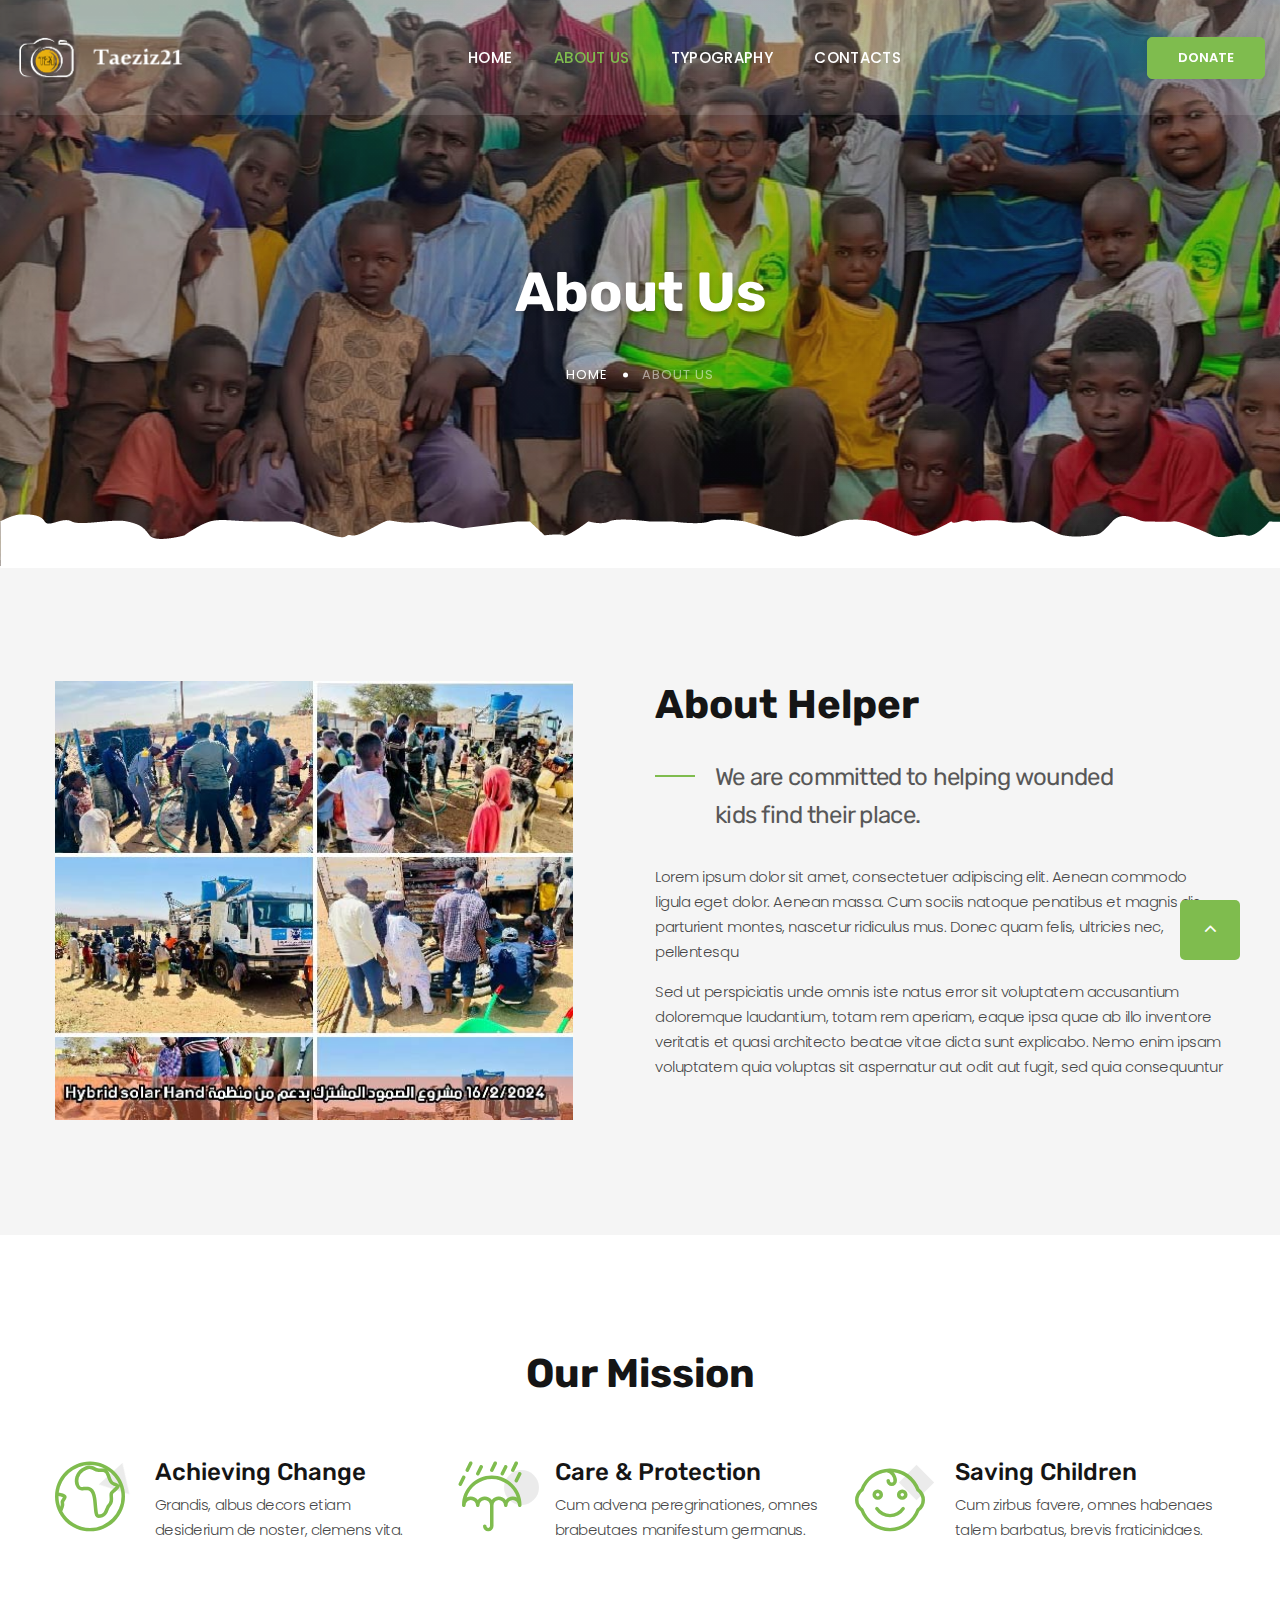
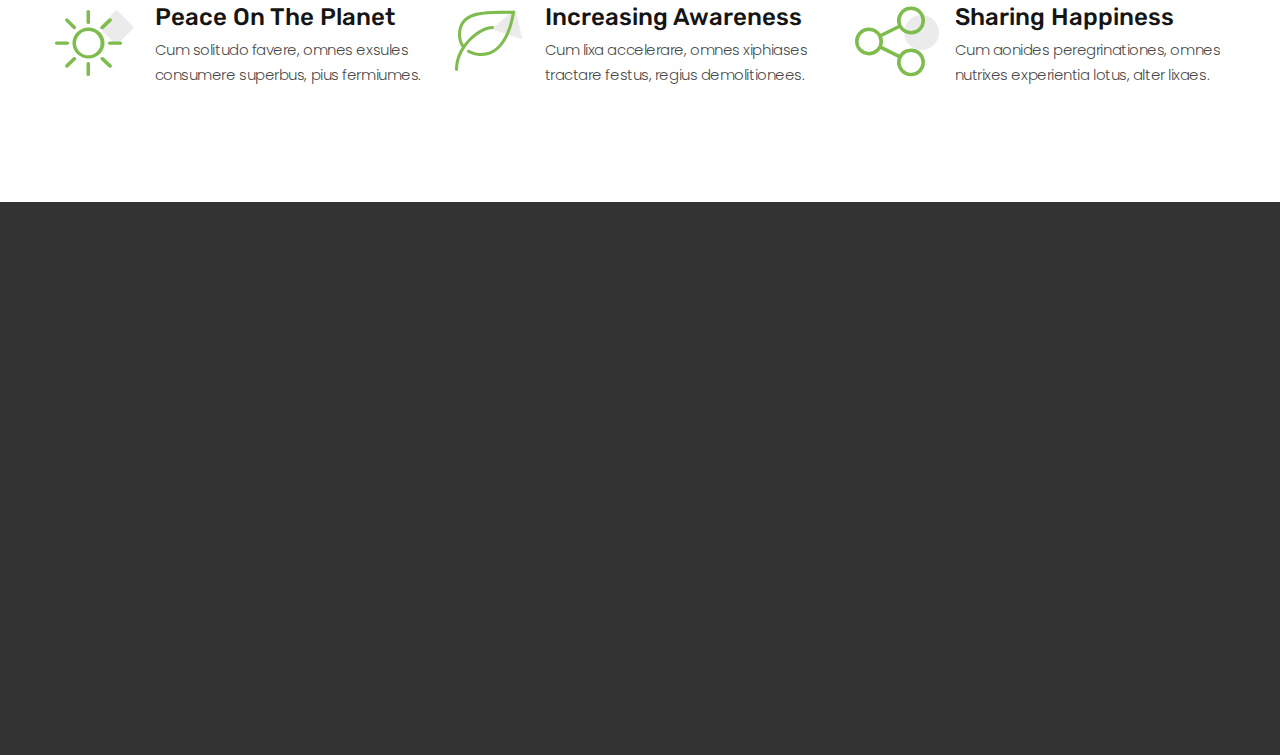
==== about-us.html @ 9865323d "Add files via upload" ====
<!DOCTYPE html>
<html class="wide wow-animation" lang="en">
  <head>
    <title>About Us</title>
    <meta charset="utf-8">
    <meta name="viewport" content="width=device-width, height=device-height, initial-scale=1.0">
    <meta http-equiv="X-UA-Compatible" content="IE=edge">
    <link rel="icon" href="images/favicon.png" type="image/x-icon">
    <link rel="stylesheet" type="text/css" href="//fonts.googleapis.com/css?family=Poppins:300,300i,400,500,600,700,800,900,900i%7CRoboto:400%7CRubik:100,400,700">
    <link rel="stylesheet" href="css/bootstrap.css">
    <link rel="stylesheet" href="css/fonts.css">
    <link rel="stylesheet" href="css/style.css">
    <style>.ie-panel{display: none;background: #212121;padding: 10px 0;box-shadow: 3px 3px 5px 0 rgba(0,0,0,.3);clear: both;text-align:center;position: relative;z-index: 1;} html.ie-10 .ie-panel, html.lt-ie-10 .ie-panel {display: block;}</style>
  </head>
  <body>
    <div class="ie-panel"><a href="http://windows.microsoft.com/en-US/internet-explorer/"><img src="images/ie8-panel/warning_bar_0000_us.jpg" height="42" width="820" alt="You are using an outdated browser. For a faster, safer browsing experience, upgrade for free today."></a></div>
    <div class="preloader">
      <div class="preloader-body">
        <div class="cssload-container">
          <div class="cssload-speeding-wheel"></div>
        </div>
        <p>Loading...</p>
      </div>
    </div>
    <div class="page">
      <!-- Page Header-->
      <header class="section page-header">
        <!-- RD Navbar-->
        <div class="rd-navbar-wrap">
          <nav class="rd-navbar rd-navbar-classic" data-layout="rd-navbar-fixed" data-sm-layout="rd-navbar-fixed" data-md-layout="rd-navbar-fixed" data-md-device-layout="rd-navbar-fixed" data-lg-layout="rd-navbar-static" data-lg-device-layout="rd-navbar-static" data-xl-layout="rd-navbar-static" data-xl-device-layout="rd-navbar-static" data-xxl-layout="rd-navbar-static" data-xxl-device-layout="rd-navbar-static" data-lg-stick-up-offset="46px" data-xl-stick-up-offset="46px" data-xxl-stick-up-offset="46px" data-lg-stick-up="true" data-xl-stick-up="true" data-xxl-stick-up="true">
            <div class="rd-navbar-main-outer">
              <div class="rd-navbar-main">
                <!-- RD Navbar Panel-->
                <div class="rd-navbar-panel">
                  <!-- RD Navbar Toggle-->
                  <button class="rd-navbar-toggle" data-rd-navbar-toggle=".rd-navbar-nav-wrap"><span></span></button>
                  <!-- RD Navbar Brand-->
                  <div class="rd-navbar-brand"><a href="index.html"><img class="brand-logo-light" src="images/logo-inverse-415x103.png" alt="" width="207" height="51"/></a></div>
                </div>
                <div class="rd-navbar-main-element">
                  <div class="rd-navbar-nav-wrap">
                    <!-- RD Navbar Nav-->
                    <ul class="rd-navbar-nav">
                      <li class="rd-nav-item"><a class="rd-nav-link" href="index.html">Home</a>
                      </li>
                      <li class="rd-nav-item active"><a class="rd-nav-link" href="about-us.html">About Us</a>
                      </li>
                      <li class="rd-nav-item"><a class="rd-nav-link" href="typography.html">Typography</a>
                      </li>
                      <li class="rd-nav-item"><a class="rd-nav-link" href="contacts.html">Contacts</a>
                      </li>
                    </ul><a class="button button-primary button-sm" href="#">Donate</a>
                  </div>
                </div><a class="button button-primary button-sm" href="#">Donate</a>
              </div>
            </div>
          </nav>
        </div>
      </header>
      <section class="parallax-container" data-parallax-img="images/bg-breadcrumbs-about.jpg">
        <div class="parallax-content breadcrumbs-custom context-dark">
          <div class="container">
            <div class="row justify-content-center">
              <div class="col-12 col-lg-9">
                <h2 class="breadcrumbs-custom-title">About Us</h2>
                <ul class="breadcrumbs-custom-path">
                  <li><a href="index.html">Home</a></li>
                  <li class="active">About Us</li>
                </ul>
              </div>
            </div>
          </div>
        </div>
      </section>
      <section class="section section-lg bg-gray-1 bg-gray-1-decor">
        <div class="container">
          <div class="row row-50">
            <div class="col-lg-6 pr-xl-5"><img src="images/about-us-1-518x430.jpg" alt="" width="518" height="430"/>
            </div>
            <div class="col-lg-6">
              <h3>About Helper</h3>
              <div class="text-with-divider">
                <div class="divider"></div>
                <h4 class="text-opacity-70">We are committed to helping wounded kids find their place.</h4>
              </div>
              <p>Lorem ipsum dolor sit amet, consectetuer adipiscing elit. Aenean commodo ligula eget dolor. Aenean massa. Cum sociis natoque penatibus et magnis dis parturient montes, nascetur ridiculus mus. Donec quam felis, ultricies nec, pellentesqu</p>
              <p>Sed ut perspiciatis unde omnis iste natus error sit voluptatem accusantium doloremque laudantium, totam rem aperiam, eaque ipsa quae ab illo inventore veritatis et quasi architecto beatae vitae dicta sunt explicabo. Nemo enim ipsam voluptatem quia voluptas sit aspernatur aut odit aut fugit, sed quia consequuntur</p>
            </div>
          </div>
        </div>
      </section>
      <section class="section section-lg bg-default">
        <div class="container">
          <h3 class="text-center">Our Mission</h3>
          <div class="row row-30 row-md-40 row-xl-60">
            <div class="col-md-6 col-lg-4">
              <div class="box-icon-modern">
                <div class="box-icon-inner decorate-triangle"><span class="icon-xl linearicons-earth icon-primary"></span></div>
                <div class="box-icon-caption">
                  <h4><a href="#">Achieving Change</a></h4>
                  <p>Grandis, albus decors etiam desiderium de noster, clemens vita.</p>
                </div>
              </div>
            </div>
            <div class="col-md-6 col-lg-4">
              <div class="box-icon-modern">
                <div class="box-icon-inner decorate-circle"><span class="icon-xl linearicons-umbrella2 icon-primary"></span></div>
                <div class="box-icon-caption">
                  <h4><a href="#">Care &amp; Protection</a></h4>
                  <p>Cum advena peregrinationes, omnes brabeutaes manifestum germanus.</p>
                </div>
              </div>
            </div>
            <div class="col-md-6 col-lg-4">
              <div class="box-icon-modern">
                <div class="box-icon-inner decorate-rectangle"><span class="icon-xl linearicons-baby2 icon-primary"></span></div>
                <div class="box-icon-caption">
                  <h4><a href="#">Saving Children</a></h4>
                  <p>Cum zirbus favere, omnes habenaes talem barbatus, brevis fraticinidaes.</p>
                </div>
              </div>
            </div>
            <div class="col-md-6 col-lg-4">
              <div class="box-icon-modern">
                <div class="box-icon-inner decorate-rectangle"><span class="icon-xl linearicons-sun icon-primary"></span></div>
                <div class="box-icon-caption">
                  <h4><a href="#">Peace On The Planet</a></h4>
                  <p>Cum solitudo favere, omnes exsules consumere superbus, pius fermiumes.</p>
                </div>
              </div>
            </div>
            <div class="col-md-6 col-lg-4">
              <div class="box-icon-modern">
                <div class="box-icon-inner decorate-triangle"><span class="icon-xl linearicons-leaf icon-primary icon-xl-min"></span></div>
                <div class="box-icon-caption">
                  <h4><a href="#">Increasing Awareness</a></h4>
                  <p>Cum lixa accelerare, omnes xiphiases tractare festus, regius demolitionees.</p>
                </div>
              </div>
            </div>
            <div class="col-md-6 col-lg-4">
              <div class="box-icon-modern">
                <div class="box-icon-inner decorate-circle"><span class="icon-xl linearicons-share2 icon-primary"></span></div>
                <div class="box-icon-caption">
                  <h4><a href="#">Sharing Happiness</a></h4>
                  <p>Cum aonides peregrinationes, omnes nutrixes experientia lotus, alter lixaes.</p>
                </div>
              </div>
            </div>
          </div>
        </div>
      </section>
      <footer class="section footer-minimal context-dark">
        <div class="container wow-outer">
          <div class="wow fadeIn">
            <div class="row row-50 row-lg-60">
              <div class="col-12"><a href="index.html"><img src="images/logo-inverse-415x103.png" alt="" width="207" height="51"/></a></div>
              <div class="col-12">
                <ul class="footer-minimal-nav">
                  <li><a href="about-us.html">About Us</a></li>
                  <li><a href="#">Causes</a></li>
                  <li><a href="#">Gallery</a></li>
                  <li><a href="#">Team</a></li>
                  <li><a href="contacts.html">Contacts</a></li>
                </ul>
              </div>
              <div class="col-12">
                <ul class="social-list">
                  <li><a class="icon icon-sm icon-circle icon-circle-md icon-bg-white fa-facebook" href="#"></a></li>
                  <li><a class="icon icon-sm icon-circle icon-circle-md icon-bg-white fa-instagram" href="#"></a></li>
                  <li><a class="icon icon-sm icon-circle icon-circle-md icon-bg-white fa-twitter" href="#"></a></li>
                  <li><a class="icon icon-sm icon-circle icon-circle-md icon-bg-white fa-youtube-play" href="#"></a></li>
                  <li><a class="icon icon-sm icon-circle icon-circle-md icon-bg-white fa-pinterest-p" href="#"></a></li>
                </ul>
              </div>
            </div>
            <p class="rights"><span>&copy;&nbsp;</span><span class="copyright-year"></span><span>&nbsp;</span><span>Helper</span><span>.&nbsp;</span><span>All Rights Reserved.</span><span>&nbsp;</span>Design&nbsp;by&nbsp;<a href="https://www.templatemonster.com/">Templatemonster</a></p>
          </div>
        </div>
      </footer>
    </div>
    <div class="snackbars" id="form-output-global"></div>
    <script src="js/core.min.js"></script>
    <script src="js/script.js"></script>
  </body>
</html>
---- css/fonts.css ----
/*
* Fonts
*//*
* Font Awesome Icons 4.7.0
*/@font-face {	font-family: 'FontAwesome';	src: url("../fonts/fontawesome-webfont.eot?v=4.7.0");	src: url("../fonts/fontawesome-webfont.eot?#iefix&v=4.7.0") format("embedded-opentype"), url("../fonts/fontawesome-webfont.woff2?v=4.7.0") format("woff2"), url("../fonts/fontawesome-webfont.woff?v=4.7.0") format("woff"), url("../fonts/fontawesome-webfont.ttf?v=4.7.0") format("truetype"), url("../fonts/fontawesome-webfont.svg?v=4.7.0#fontawesomeregular") format("svg");	font-weight: normal;	font-style: normal;}.fa {	display: inline-block;	font-family: 'FontAwesome';	font-size: inherit;	text-rendering: auto;	-webkit-font-smoothing: antialiased;	-moz-osx-font-smoothing: grayscale;}[class*='fa-']:before {	font-weight: 400;	font-family: 'FontAwesome';}/* makes the font 33% larger relative to the icon container */.fa-lg {	font-size: 1.33333333em;	line-height: 0.75em;	vertical-align: -15%;}.fa-2x {	font-size: 2em;}.fa-3x {	font-size: 3em;}.fa-4x {	font-size: 4em;}.fa-5x {	font-size: 5em;}.fa-fw {	width: 1.28571429em;	text-align: center;}.fa-ul {	padding-left: 0;	margin-left: 2.14285714em;	list-style-type: none;}.fa-ul > li {	position: relative;}.fa-li {	position: absolute;	left: -2.14285714em;	width: 2.14285714em;	top: 0.14285714em;	text-align: center;}.fa-li.fa-lg {	left: -1.85714286em;}.fa-border {	padding: .2em .25em .15em;	border: solid 0.08em #eeeeee;	border-radius: .1em;}.fa-pull-left {	float: left;}.fa-pull-right {	float: right;}.fa.fa-pull-left {	margin-right: .3em;}.fa.fa-pull-right {	margin-left: .3em;}/* Deprecated as of 4.4.0 */.pull-right {	float: right;}.pull-left {	float: left;}.fa.pull-left {	margin-right: .3em;}.fa.pull-right {	margin-left: .3em;}.fa-spin {	-webkit-animation: fa-spin 2s infinite linear;	animation: fa-spin 2s infinite linear;}.fa-pulse {	-webkit-animation: fa-spin 1s infinite steps(8);	animation: fa-spin 1s infinite steps(8);}@-webkit-keyframes fa-spin {	0% {		-webkit-transform: rotate(0deg);		transform: rotate(0deg);	}	100% {		-webkit-transform: rotate(359deg);		transform: rotate(359deg);	}}@keyframes fa-spin {	0% {		-webkit-transform: rotate(0deg);		transform: rotate(0deg);	}	100% {		-webkit-transform: rotate(359deg);		transform: rotate(359deg);	}}.fa-rotate-90 {	-ms-filter: "progid:DXImageTransform.Microsoft.BasicImage(rotation=1)";	-webkit-transform: rotate(90deg);	-ms-transform: rotate(90deg);	transform: rotate(90deg);}.fa-rotate-180 {	-ms-filter: "progid:DXImageTransform.Microsoft.BasicImage(rotation=2)";	-webkit-transform: rotate(180deg);	-ms-transform: rotate(180deg);	transform: rotate(180deg);}.fa-rotate-270 {	-ms-filter: "progid:DXImageTransform.Microsoft.BasicImage(rotation=3)";	-webkit-transform: rotate(270deg);	-ms-transform: rotate(270deg);	transform: rotate(270deg);}.fa-flip-horizontal {	-ms-filter: "progid:DXImageTransform.Microsoft.BasicImage(rotation=0, mirror=1)";	-webkit-transform: scale(-1, 1);	-ms-transform: scale(-1, 1);	transform: scale(-1, 1);}.fa-flip-vertical {	-ms-filter: "progid:DXImageTransform.Microsoft.BasicImage(rotation=2, mirror=1)";	-webkit-transform: scale(1, -1);	-ms-transform: scale(1, -1);	transform: scale(1, -1);}:root .fa-rotate-90,:root .fa-rotate-180,:root .fa-rotate-270,:root .fa-flip-horizontal,:root .fa-flip-vertical {	filter: none;}.fa-stack {	position: relative;	display: inline-block;	width: 2em;	height: 2em;	line-height: 2em;	vertical-align: middle;}.fa-stack-1x,.fa-stack-2x {	position: absolute;	left: 0;	width: 100%;	text-align: center;}.fa-stack-1x {	line-height: inherit;}.fa-stack-2x {	font-size: 2em;}.fa-inverse {	color: #ffffff;}/* Font Awesome uses the Unicode Private Use Area (PUA) to ensure screen
   readers do not read off random characters that represent icons */.fa-glass:before {	content: "\f000";}.fa-music:before {	content: "\f001";}.fa-search:before {	content: "\f002";}.fa-envelope-o:before {	content: "\f003";}.fa-heart:before {	content: "\f004";}.fa-star:before {	content: "\f005";}.fa-star-o:before {	content: "\f006";}.fa-user:before {	content: "\f007";}.fa-film:before {	content: "\f008";}.fa-th-large:before {	content: "\f009";}.fa-th:before {	content: "\f00a";}.fa-th-list:before {	content: "\f00b";}.fa-check:before {	content: "\f00c";}.fa-remove:before,.fa-close:before,.fa-times:before {	content: "\f00d";}.fa-search-plus:before {	content: "\f00e";}.fa-search-minus:before {	content: "\f010";}.fa-power-off:before {	content: "\f011";}.fa-signal:before {	content: "\f012";}.fa-gear:before,.fa-cog:before {	content: "\f013";}.fa-trash-o:before {	content: "\f014";}.fa-home:before {	content: "\f015";}.fa-file-o:before {	content: "\f016";}.fa-clock-o:before {	content: "\f017";}.fa-road:before {	content: "\f018";}.fa-download:before {	content: "\f019";}.fa-arrow-circle-o-down:before {	content: "\f01a";}.fa-arrow-circle-o-up:before {	content: "\f01b";}.fa-inbox:before {	content: "\f01c";}.fa-play-circle-o:before {	content: "\f01d";}.fa-rotate-right:before,.fa-repeat:before {	content: "\f01e";}.fa-refresh:before {	content: "\f021";}.fa-list-alt:before {	content: "\f022";}.fa-lock:before {	content: "\f023";}.fa-flag:before {	content: "\f024";}.fa-headphones:before {	content: "\f025";}.fa-volume-off:before {	content: "\f026";}.fa-volume-down:before {	content: "\f027";}.fa-volume-up:before {	content: "\f028";}.fa-qrcode:before {	content: "\f029";}.fa-barcode:before {	content: "\f02a";}.fa-tag:before {	content: "\f02b";}.fa-tags:before {	content: "\f02c";}.fa-book:before {	content: "\f02d";}.fa-bookmark:before {	content: "\f02e";}.fa-print:before {	content: "\f02f";}.fa-camera:before {	content: "\f030";}.fa-font:before {	content: "\f031";}.fa-bold:before {	content: "\f032";}.fa-italic:before {	content: "\f033";}.fa-text-height:before {	content: "\f034";}.fa-text-width:before {	content: "\f035";}.fa-align-left:before {	content: "\f036";}.fa-align-center:before {	content: "\f037";}.fa-align-right:before {	content: "\f038";}.fa-align-justify:before {	content: "\f039";}.fa-list:before {	content: "\f03a";}.fa-dedent:before,.fa-outdent:before {	content: "\f03b";}.fa-indent:before {	content: "\f03c";}.fa-video-camera:before {	content: "\f03d";}.fa-photo:before,.fa-image:before,.fa-picture-o:before {	content: "\f03e";}.fa-pencil:before {	content: "\f040";}.fa-map-marker:before {	content: "\f041";}.fa-adjust:before {	content: "\f042";}.fa-tint:before {	content: "\f043";}.fa-edit:before,.fa-pencil-square-o:before {	content: "\f044";}.fa-share-square-o:before {	content: "\f045";}.fa-check-square-o:before {	content: "\f046";}.fa-arrows:before {	content: "\f047";}.fa-step-backward:before {	content: "\f048";}.fa-fast-backward:before {	content: "\f049";}.fa-backward:before {	content: "\f04a";}.fa-play:before {	content: "\f04b";}.fa-pause:before {	content: "\f04c";}.fa-stop:before {	content: "\f04d";}.fa-forward:before {	content: "\f04e";}.fa-fast-forward:before {	content: "\f050";}.fa-step-forward:before {	content: "\f051";}.fa-eject:before {	content: "\f052";}.fa-chevron-left:before {	content: "\f053";}.fa-chevron-right:before {	content: "\f054";}.fa-plus-circle:before {	content: "\f055";}.fa-minus-circle:before {	content: "\f056";}.fa-times-circle:before {	content: "\f057";}.fa-check-circle:before {	content: "\f058";}.fa-question-circle:before {	content: "\f059";}.fa-info-circle:before {	content: "\f05a";}.fa-crosshairs:before {	content: "\f05b";}.fa-times-circle-o:before {	content: "\f05c";}.fa-check-circle-o:before {	content: "\f05d";}.fa-ban:before {	content: "\f05e";}.fa-arrow-left:before {	content: "\f060";}.fa-arrow-right:before {	content: "\f061";}.fa-arrow-up:before {	content: "\f062";}.fa-arrow-down:before {	content: "\f063";}.fa-mail-forward:before,.fa-share:before {	content: "\f064";}.fa-expand:before {	content: "\f065";}.fa-compress:before {	content: "\f066";}.fa-plus:before {	content: "\f067";}.fa-minus:before {	content: "\f068";}.fa-asterisk:before {	content: "\f069";}.fa-exclamation-circle:before {	content: "\f06a";}.fa-gift:before {	content: "\f06b";}.fa-leaf:before {	content: "\f06c";}.fa-fire:before {	content: "\f06d";}.fa-eye:before {	content: "\f06e";}.fa-eye-slash:before {	content: "\f070";}.fa-warning:before,.fa-exclamation-triangle:before {	content: "\f071";}.fa-plane:before {	content: "\f072";}.fa-calendar:before {	content: "\f073";}.fa-random:before {	content: "\f074";}.fa-comment:before {	content: "\f075";}.fa-magnet:before {	content: "\f076";}.fa-chevron-up:before {	content: "\f077";}.fa-chevron-down:before {	content: "\f078";}.fa-retweet:before {	content: "\f079";}.fa-shopping-cart:before {	content: "\f07a";}.fa-folder:before {	content: "\f07b";}.fa-folder-open:before {	content: "\f07c";}.fa-arrows-v:before {	content: "\f07d";}.fa-arrows-h:before {	content: "\f07e";}.fa-bar-chart-o:before,.fa-bar-chart:before {	content: "\f080";}.fa-twitter-square:before {	content: "\f081";}.fa-facebook-square:before {	content: "\f082";}.fa-camera-retro:before {	content: "\f083";}.fa-key:before {	content: "\f084";}.fa-gears:before,.fa-cogs:before {	content: "\f085";}.fa-comments:before {	content: "\f086";}.fa-thumbs-o-up:before {	content: "\f087";}.fa-thumbs-o-down:before {	content: "\f088";}.fa-star-half:before {	content: "\f089";}.fa-heart-o:before {	content: "\f08a";}.fa-sign-out:before {	content: "\f08b";}.fa-linkedin-square:before {	content: "\f08c";}.fa-thumb-tack:before {	content: "\f08d";}.fa-external-link:before {	content: "\f08e";}.fa-sign-in:before {	content: "\f090";}.fa-trophy:before {	content: "\f091";}.fa-github-square:before {	content: "\f092";}.fa-upload:before {	content: "\f093";}.fa-lemon-o:before {	content: "\f094";}.fa-phone:before {	content: "\f095";}.fa-square-o:before {	content: "\f096";}.fa-bookmark-o:before {	content: "\f097";}.fa-phone-square:before {	content: "\f098";}.fa-twitter:before {	content: "\f099";}.fa-facebook-f:before,.fa-facebook:before {	content: "\f09a";}.fa-github:before {	content: "\f09b";}.fa-unlock:before {	content: "\f09c";}.fa-credit-card:before {	content: "\f09d";}.fa-feed:before,.fa-rss:before {	content: "\f09e";}.fa-hdd-o:before {	content: "\f0a0";}.fa-bullhorn:before {	content: "\f0a1";}.fa-bell:before {	content: "\f0f3";}.fa-certificate:before {	content: "\f0a3";}.fa-hand-o-right:before {	content: "\f0a4";}.fa-hand-o-left:before {	content: "\f0a5";}.fa-hand-o-up:before {	content: "\f0a6";}.fa-hand-o-down:before {	content: "\f0a7";}.fa-arrow-circle-left:before {	content: "\f0a8";}.fa-arrow-circle-right:before {	content: "\f0a9";}.fa-arrow-circle-up:before {	content: "\f0aa";}.fa-arrow-circle-down:before {	content: "\f0ab";}.fa-globe:before {	content: "\f0ac";}.fa-wrench:before {	content: "\f0ad";}.fa-tasks:before {	content: "\f0ae";}.fa-filter:before {	content: "\f0b0";}.fa-briefcase:before {	content: "\f0b1";}.fa-arrows-alt:before {	content: "\f0b2";}.fa-group:before,.fa-users:before {	content: "\f0c0";}.fa-chain:before,.fa-link:before {	content: "\f0c1";}.fa-cloud:before {	content: "\f0c2";}.fa-flask:before {	content: "\f0c3";}.fa-cut:before,.fa-scissors:before {	content: "\f0c4";}.fa-copy:before,.fa-files-o:before {	content: "\f0c5";}.fa-paperclip:before {	content: "\f0c6";}.fa-save:before,.fa-floppy-o:before {	content: "\f0c7";}.fa-square:before {	content: "\f0c8";}.fa-navicon:before,.fa-reorder:before,.fa-bars:before {	content: "\f0c9";}.fa-list-ul:before {	content: "\f0ca";}.fa-list-ol:before {	content: "\f0cb";}.fa-strikethrough:before {	content: "\f0cc";}.fa-underline:before {	content: "\f0cd";}.fa-table:before {	content: "\f0ce";}.fa-magic:before {	content: "\f0d0";}.fa-truck:before {	content: "\f0d1";}.fa-pinterest:before {	content: "\f0d2";}.fa-pinterest-square:before {	content: "\f0d3";}.fa-google-plus-square:before {	content: "\f0d4";}.fa-google-plus:before {	content: "\f0d5";}.fa-money:before {	content: "\f0d6";}.fa-caret-down:before {	content: "\f0d7";}.fa-caret-up:before {	content: "\f0d8";}.fa-caret-left:before {	content: "\f0d9";}.fa-caret-right:before {	content: "\f0da";}.fa-columns:before {	content: "\f0db";}.fa-unsorted:before,.fa-sort:before {	content: "\f0dc";}.fa-sort-down:before,.fa-sort-desc:before {	content: "\f0dd";}.fa-sort-up:before,.fa-sort-asc:before {	content: "\f0de";}.fa-envelope:before {	content: "\f0e0";}.fa-linkedin:before {	content: "\f0e1";}.fa-rotate-left:before,.fa-undo:before {	content: "\f0e2";}.fa-legal:before,.fa-gavel:before {	content: "\f0e3";}.fa-dashboard:before,.fa-tachometer:before {	content: "\f0e4";}.fa-comment-o:before {	content: "\f0e5";}.fa-comments-o:before {	content: "\f0e6";}.fa-flash:before,.fa-bolt:before {	content: "\f0e7";}.fa-sitemap:before {	content: "\f0e8";}.fa-umbrella:before {	content: "\f0e9";}.fa-paste:before,.fa-clipboard:before {	content: "\f0ea";}.fa-lightbulb-o:before {	content: "\f0eb";}.fa-exchange:before {	content: "\f0ec";}.fa-cloud-download:before {	content: "\f0ed";}.fa-cloud-upload:before {	content: "\f0ee";}.fa-user-md:before {	content: "\f0f0";}.fa-stethoscope:before {	content: "\f0f1";}.fa-suitcase:before {	content: "\f0f2";}.fa-bell-o:before {	content: "\f0a2";}.fa-coffee:before {	content: "\f0f4";}.fa-cutlery:before {	content: "\f0f5";}.fa-file-text-o:before {	content: "\f0f6";}.fa-building-o:before {	content: "\f0f7";}.fa-hospital-o:before {	content: "\f0f8";}.fa-ambulance:before {	content: "\f0f9";}.fa-medkit:before {	content: "\f0fa";}.fa-fighter-jet:before {	content: "\f0fb";}.fa-beer:before {	content: "\f0fc";}.fa-h-square:before {	content: "\f0fd";}.fa-plus-square:before {	content: "\f0fe";}.fa-angle-double-left:before {	content: "\f100";}.fa-angle-double-right:before {	content: "\f101";}.fa-angle-double-up:before {	content: "\f102";}.fa-angle-double-down:before {	content: "\f103";}.fa-angle-left:before {	content: "\f104";}.fa-angle-right:before {	content: "\f105";}.fa-angle-up:before {	content: "\f106";}.fa-angle-down:before {	content: "\f107";}.fa-desktop:before {	content: "\f108";}.fa-laptop:before {	content: "\f109";}.fa-tablet:before {	content: "\f10a";}.fa-mobile-phone:before,.fa-mobile:before {	content: "\f10b";}.fa-circle-o:before {	content: "\f10c";}.fa-quote-left:before {	content: "\f10d";}.fa-quote-right:before {	content: "\f10e";}.fa-spinner:before {	content: "\f110";}.fa-circle:before {	content: "\f111";}.fa-mail-reply:before,.fa-reply:before {	content: "\f112";}.fa-github-alt:before {	content: "\f113";}.fa-folder-o:before {	content: "\f114";}.fa-folder-open-o:before {	content: "\f115";}.fa-smile-o:before {	content: "\f118";}.fa-frown-o:before {	content: "\f119";}.fa-meh-o:before {	content: "\f11a";}.fa-gamepad:before {	content: "\f11b";}.fa-keyboard-o:before {	content: "\f11c";}.fa-flag-o:before {	content: "\f11d";}.fa-flag-checkered:before {	content: "\f11e";}.fa-terminal:before {	content: "\f120";}.fa-code:before {	content: "\f121";}.fa-mail-reply-all:before,.fa-reply-all:before {	content: "\f122";}.fa-star-half-empty:before,.fa-star-half-full:before,.fa-star-half-o:before {	content: "\f123";}.fa-location-arrow:before {	content: "\f124";}.fa-crop:before {	content: "\f125";}.fa-code-fork:before {	content: "\f126";}.fa-unlink:before,.fa-chain-broken:before {	content: "\f127";}.fa-question:before {	content: "\f128";}.fa-info:before {	content: "\f129";}.fa-exclamation:before {	content: "\f12a";}.fa-superscript:before {	content: "\f12b";}.fa-subscript:before {	content: "\f12c";}.fa-eraser:before {	content: "\f12d";}.fa-puzzle-piece:before {	content: "\f12e";}.fa-microphone:before {	content: "\f130";}.fa-microphone-slash:before {	content: "\f131";}.fa-shield:before {	content: "\f132";}.fa-calendar-o:before {	content: "\f133";}.fa-fire-extinguisher:before {	content: "\f134";}.fa-rocket:before {	content: "\f135";}.fa-maxcdn:before {	content: "\f136";}.fa-chevron-circle-left:before {	content: "\f137";}.fa-chevron-circle-right:before {	content: "\f138";}.fa-chevron-circle-up:before {	content: "\f139";}.fa-chevron-circle-down:before {	content: "\f13a";}.fa-html5:before {	content: "\f13b";}.fa-css3:before {	content: "\f13c";}.fa-anchor:before {	content: "\f13d";}.fa-unlock-alt:before {	content: "\f13e";}.fa-bullseye:before {	content: "\f140";}.fa-ellipsis-h:before {	content: "\f141";}.fa-ellipsis-v:before {	content: "\f142";}.fa-rss-square:before {	content: "\f143";}.fa-play-circle:before {	content: "\f144";}.fa-ticket:before {	content: "\f145";}.fa-minus-square:before {	content: "\f146";}.fa-minus-square-o:before {	content: "\f147";}.fa-level-up:before {	content: "\f148";}.fa-level-down:before {	content: "\f149";}.fa-check-square:before {	content: "\f14a";}.fa-pencil-square:before {	content: "\f14b";}.fa-external-link-square:before {	content: "\f14c";}.fa-share-square:before {	content: "\f14d";}.fa-compass:before {	content: "\f14e";}.fa-toggle-down:before,.fa-caret-square-o-down:before {	content: "\f150";}.fa-toggle-up:before,.fa-caret-square-o-up:before {	content: "\f151";}.fa-toggle-right:before,.fa-caret-square-o-right:before {	content: "\f152";}.fa-euro:before,.fa-eur:before {	content: "\f153";}.fa-gbp:before {	content: "\f154";}.fa-dollar:before,.fa-usd:before {	content: "\f155";}.fa-rupee:before,.fa-inr:before {	content: "\f156";}.fa-cny:before,.fa-rmb:before,.fa-yen:before,.fa-jpy:before {	content: "\f157";}.fa-ruble:before,.fa-rouble:before,.fa-rub:before {	content: "\f158";}.fa-won:before,.fa-krw:before {	content: "\f159";}.fa-bitcoin:before,.fa-btc:before {	content: "\f15a";}.fa-file:before {	content: "\f15b";}.fa-file-text:before {	content: "\f15c";}.fa-sort-alpha-asc:before {	content: "\f15d";}.fa-sort-alpha-desc:before {	content: "\f15e";}.fa-sort-amount-asc:before {	content: "\f160";}.fa-sort-amount-desc:before {	content: "\f161";}.fa-sort-numeric-asc:before {	content: "\f162";}.fa-sort-numeric-desc:before {	content: "\f163";}.fa-thumbs-up:before {	content: "\f164";}.fa-thumbs-down:before {	content: "\f165";}.fa-youtube-square:before {	content: "\f166";}.fa-youtube:before {	content: "\f167";}.fa-xing:before {	content: "\f168";}.fa-xing-square:before {	content: "\f169";}.fa-youtube-play:before {	content: "\f16a";}.fa-dropbox:before {	content: "\f16b";}.fa-stack-overflow:before {	content: "\f16c";}.fa-instagram:before {	content: "\f16d";}.fa-flickr:before {	content: "\f16e";}.fa-adn:before {	content: "\f170";}.fa-bitbucket:before {	content: "\f171";}.fa-bitbucket-square:before {	content: "\f172";}.fa-tumblr:before {	content: "\f173";}.fa-tumblr-square:before {	content: "\f174";}.fa-long-arrow-down:before {	content: "\f175";}.fa-long-arrow-up:before {	content: "\f176";}.fa-long-arrow-left:before {	content: "\f177";}.fa-long-arrow-right:before {	content: "\f178";}.fa-apple:before {	content: "\f179";}.fa-windows:before {	content: "\f17a";}.fa-android:before {	content: "\f17b";}.fa-linux:before {	content: "\f17c";}.fa-dribbble:before {	content: "\f17d";}.fa-skype:before {	content: "\f17e";}.fa-foursquare:before {	content: "\f180";}.fa-trello:before {	content: "\f181";}.fa-female:before {	content: "\f182";}.fa-male:before {	content: "\f183";}.fa-gittip:before,.fa-gratipay:before {	content: "\f184";}.fa-sun-o:before {	content: "\f185";}.fa-moon-o:before {	content: "\f186";}.fa-archive:before {	content: "\f187";}.fa-bug:before {	content: "\f188";}.fa-vk:before {	content: "\f189";}.fa-weibo:before {	content: "\f18a";}.fa-renren:before {	content: "\f18b";}.fa-pagelines:before {	content: "\f18c";}.fa-stack-exchange:before {	content: "\f18d";}.fa-arrow-circle-o-right:before {	content: "\f18e";}.fa-arrow-circle-o-left:before {	content: "\f190";}.fa-toggle-left:before,.fa-caret-square-o-left:before {	content: "\f191";}.fa-dot-circle-o:before {	content: "\f192";}.fa-wheelchair:before {	content: "\f193";}.fa-vimeo-square:before {	content: "\f194";}.fa-turkish-lira:before,.fa-try:before {	content: "\f195";}.fa-plus-square-o:before {	content: "\f196";}.fa-space-shuttle:before {	content: "\f197";}.fa-slack:before {	content: "\f198";}.fa-envelope-square:before {	content: "\f199";}.fa-wordpress:before {	content: "\f19a";}.fa-openid:before {	content: "\f19b";}.fa-institution:before,.fa-bank:before,.fa-university:before {	content: "\f19c";}.fa-mortar-board:before,.fa-graduation-cap:before {	content: "\f19d";}.fa-yahoo:before {	content: "\f19e";}.fa-google:before {	content: "\f1a0";}.fa-reddit:before {	content: "\f1a1";}.fa-reddit-square:before {	content: "\f1a2";}.fa-stumbleupon-circle:before {	content: "\f1a3";}.fa-stumbleupon:before {	content: "\f1a4";}.fa-delicious:before {	content: "\f1a5";}.fa-digg:before {	content: "\f1a6";}.fa-pied-piper-pp:before {	content: "\f1a7";}.fa-pied-piper-alt:before {	content: "\f1a8";}.fa-drupal:before {	content: "\f1a9";}.fa-joomla:before {	content: "\f1aa";}.fa-language:before {	content: "\f1ab";}.fa-fax:before {	content: "\f1ac";}.fa-building:before {	content: "\f1ad";}.fa-child:before {	content: "\f1ae";}.fa-paw:before {	content: "\f1b0";}.fa-spoon:before {	content: "\f1b1";}.fa-cube:before {	content: "\f1b2";}.fa-cubes:before {	content: "\f1b3";}.fa-behance:before {	content: "\f1b4";}.fa-behance-square:before {	content: "\f1b5";}.fa-steam:before {	content: "\f1b6";}.fa-steam-square:before {	content: "\f1b7";}.fa-recycle:before {	content: "\f1b8";}.fa-automobile:before,.fa-car:before {	content: "\f1b9";}.fa-cab:before,.fa-taxi:before {	content: "\f1ba";}.fa-tree:before {	content: "\f1bb";}.fa-spotify:before {	content: "\f1bc";}.fa-deviantart:before {	content: "\f1bd";}.fa-soundcloud:before {	content: "\f1be";}.fa-database:before {	content: "\f1c0";}.fa-file-pdf-o:before {	content: "\f1c1";}.fa-file-word-o:before {	content: "\f1c2";}.fa-file-excel-o:before {	content: "\f1c3";}.fa-file-powerpoint-o:before {	content: "\f1c4";}.fa-file-photo-o:before,.fa-file-picture-o:before,.fa-file-image-o:before {	content: "\f1c5";}.fa-file-zip-o:before,.fa-file-archive-o:before {	content: "\f1c6";}.fa-file-sound-o:before,.fa-file-audio-o:before {	content: "\f1c7";}.fa-file-movie-o:before,.fa-file-video-o:before {	content: "\f1c8";}.fa-file-code-o:before {	content: "\f1c9";}.fa-vine:before {	content: "\f1ca";}.fa-codepen:before {	content: "\f1cb";}.fa-jsfiddle:before {	content: "\f1cc";}.fa-life-bouy:before,.fa-life-buoy:before,.fa-life-saver:before,.fa-support:before,.fa-life-ring:before {	content: "\f1cd";}.fa-circle-o-notch:before {	content: "\f1ce";}.fa-ra:before,.fa-resistance:before,.fa-rebel:before {	content: "\f1d0";}.fa-ge:before,.fa-empire:before {	content: "\f1d1";}.fa-git-square:before {	content: "\f1d2";}.fa-git:before {	content: "\f1d3";}.fa-y-combinator-square:before,.fa-yc-square:before,.fa-hacker-news:before {	content: "\f1d4";}.fa-tencent-weibo:before {	content: "\f1d5";}.fa-qq:before {	content: "\f1d6";}.fa-wechat:before,.fa-weixin:before {	content: "\f1d7";}.fa-send:before,.fa-paper-plane:before {	content: "\f1d8";}.fa-send-o:before,.fa-paper-plane-o:before {	content: "\f1d9";}.fa-history:before {	content: "\f1da";}.fa-circle-thin:before {	content: "\f1db";}.fa-header:before {	content: "\f1dc";}.fa-paragraph:before {	content: "\f1dd";}.fa-sliders:before {	content: "\f1de";}.fa-share-alt:before {	content: "\f1e0";}.fa-share-alt-square:before {	content: "\f1e1";}.fa-bomb:before {	content: "\f1e2";}.fa-soccer-ball-o:before,.fa-futbol-o:before {	content: "\f1e3";}.fa-tty:before {	content: "\f1e4";}.fa-binoculars:before {	content: "\f1e5";}.fa-plug:before {	content: "\f1e6";}.fa-slideshare:before {	content: "\f1e7";}.fa-twitch:before {	content: "\f1e8";}.fa-yelp:before {	content: "\f1e9";}.fa-newspaper-o:before {	content: "\f1ea";}.fa-wifi:before {	content: "\f1eb";}.fa-calculator:before {	content: "\f1ec";}.fa-paypal:before {	content: "\f1ed";}.fa-google-wallet:before {	content: "\f1ee";}.fa-cc-visa:before {	content: "\f1f0";}.fa-cc-mastercard:before {	content: "\f1f1";}.fa-cc-discover:before {	content: "\f1f2";}.fa-cc-amex:before {	content: "\f1f3";}.fa-cc-paypal:before {	content: "\f1f4";}.fa-cc-stripe:before {	content: "\f1f5";}.fa-bell-slash:before {	content: "\f1f6";}.fa-bell-slash-o:before {	content: "\f1f7";}.fa-trash:before {	content: "\f1f8";}.fa-copyright:before {	content: "\f1f9";}.fa-at:before {	content: "\f1fa";}.fa-eyedropper:before {	content: "\f1fb";}.fa-paint-brush:before {	content: "\f1fc";}.fa-birthday-cake:before {	content: "\f1fd";}.fa-area-chart:before {	content: "\f1fe";}.fa-pie-chart:before {	content: "\f200";}.fa-line-chart:before {	content: "\f201";}.fa-lastfm:before {	content: "\f202";}.fa-lastfm-square:before {	content: "\f203";}.fa-toggle-off:before {	content: "\f204";}.fa-toggle-on:before {	content: "\f205";}.fa-bicycle:before {	content: "\f206";}.fa-bus:before {	content: "\f207";}.fa-ioxhost:before {	content: "\f208";}.fa-angellist:before {	content: "\f209";}.fa-cc:before {	content: "\f20a";}.fa-shekel:before,.fa-sheqel:before,.fa-ils:before {	content: "\f20b";}.fa-meanpath:before {	content: "\f20c";}.fa-buysellads:before {	content: "\f20d";}.fa-connectdevelop:before {	content: "\f20e";}.fa-dashcube:before {	content: "\f210";}.fa-forumbee:before {	content: "\f211";}.fa-leanpub:before {	content: "\f212";}.fa-sellsy:before {	content: "\f213";}.fa-shirtsinbulk:before {	content: "\f214";}.fa-simplybuilt:before {	content: "\f215";}.fa-skyatlas:before {	content: "\f216";}.fa-cart-plus:before {	content: "\f217";}.fa-cart-arrow-down:before {	content: "\f218";}.fa-diamond:before {	content: "\f219";}.fa-ship:before {	content: "\f21a";}.fa-user-secret:before {	content: "\f21b";}.fa-motorcycle:before {	content: "\f21c";}.fa-street-view:before {	content: "\f21d";}.fa-heartbeat:before {	content: "\f21e";}.fa-venus:before {	content: "\f221";}.fa-mars:before {	content: "\f222";}.fa-mercury:before {	content: "\f223";}.fa-intersex:before,.fa-transgender:before {	content: "\f224";}.fa-transgender-alt:before {	content: "\f225";}.fa-venus-double:before {	content: "\f226";}.fa-mars-double:before {	content: "\f227";}.fa-venus-mars:before {	content: "\f228";}.fa-mars-stroke:before {	content: "\f229";}.fa-mars-stroke-v:before {	content: "\f22a";}.fa-mars-stroke-h:before {	content: "\f22b";}.fa-neuter:before {	content: "\f22c";}.fa-genderless:before {	content: "\f22d";}.fa-facebook-official:before {	content: "\f230";}.fa-pinterest-p:before {	content: "\f231";}.fa-whatsapp:before {	content: "\f232";}.fa-server:before {	content: "\f233";}.fa-user-plus:before {	content: "\f234";}.fa-user-times:before {	content: "\f235";}.fa-hotel:before,.fa-bed:before {	content: "\f236";}.fa-viacoin:before {	content: "\f237";}.fa-train:before {	content: "\f238";}.fa-subway:before {	content: "\f239";}.fa-medium:before {	content: "\f23a";}.fa-yc:before,.fa-y-combinator:before {	content: "\f23b";}.fa-optin-monster:before {	content: "\f23c";}.fa-opencart:before {	content: "\f23d";}.fa-expeditedssl:before {	content: "\f23e";}.fa-battery-4:before,.fa-battery:before,.fa-battery-full:before {	content: "\f240";}.fa-battery-3:before,.fa-battery-three-quarters:before {	content: "\f241";}.fa-battery-2:before,.fa-battery-half:before {	content: "\f242";}.fa-battery-1:before,.fa-battery-quarter:before {	content: "\f243";}.fa-battery-0:before,.fa-battery-empty:before {	content: "\f244";}.fa-mouse-pointer:before {	content: "\f245";}.fa-i-cursor:before {	content: "\f246";}.fa-object-group:before {	content: "\f247";}.fa-object-ungroup:before {	content: "\f248";}.fa-sticky-note:before {	content: "\f249";}.fa-sticky-note-o:before {	content: "\f24a";}.fa-cc-jcb:before {	content: "\f24b";}.fa-cc-diners-club:before {	content: "\f24c";}.fa-clone:before {	content: "\f24d";}.fa-balance-scale:before {	content: "\f24e";}.fa-hourglass-o:before {	content: "\f250";}.fa-hourglass-1:before,.fa-hourglass-start:before {	content: "\f251";}.fa-hourglass-2:before,.fa-hourglass-half:before {	content: "\f252";}.fa-hourglass-3:before,.fa-hourglass-end:before {	content: "\f253";}.fa-hourglass:before {	content: "\f254";}.fa-hand-grab-o:before,.fa-hand-rock-o:before {	content: "\f255";}.fa-hand-stop-o:before,.fa-hand-paper-o:before {	content: "\f256";}.fa-hand-scissors-o:before {	content: "\f257";}.fa-hand-lizard-o:before {	content: "\f258";}.fa-hand-spock-o:before {	content: "\f259";}.fa-hand-pointer-o:before {	content: "\f25a";}.fa-hand-peace-o:before {	content: "\f25b";}.fa-trademark:before {	content: "\f25c";}.fa-registered:before {	content: "\f25d";}.fa-creative-commons:before {	content: "\f25e";}.fa-gg:before {	content: "\f260";}.fa-gg-circle:before {	content: "\f261";}.fa-tripadvisor:before {	content: "\f262";}.fa-odnoklassniki:before {	content: "\f263";}.fa-odnoklassniki-square:before {	content: "\f264";}.fa-get-pocket:before {	content: "\f265";}.fa-wikipedia-w:before {	content: "\f266";}.fa-safari:before {	content: "\f267";}.fa-chrome:before {	content: "\f268";}.fa-firefox:before {	content: "\f269";}.fa-opera:before {	content: "\f26a";}.fa-internet-explorer:before {	content: "\f26b";}.fa-tv:before,.fa-television:before {	content: "\f26c";}.fa-contao:before {	content: "\f26d";}.fa-500px:before {	content: "\f26e";}.fa-amazon:before {	content: "\f270";}.fa-calendar-plus-o:before {	content: "\f271";}.fa-calendar-minus-o:before {	content: "\f272";}.fa-calendar-times-o:before {	content: "\f273";}.fa-calendar-check-o:before {	content: "\f274";}.fa-industry:before {	content: "\f275";}.fa-map-pin:before {	content: "\f276";}.fa-map-signs:before {	content: "\f277";}.fa-map-o:before {	content: "\f278";}.fa-map:before {	content: "\f279";}.fa-commenting:before {	content: "\f27a";}.fa-commenting-o:before {	content: "\f27b";}.fa-houzz:before {	content: "\f27c";}.fa-vimeo:before {	content: "\f27d";}.fa-black-tie:before {	content: "\f27e";}.fa-fonticons:before {	content: "\f280";}.fa-reddit-alien:before {	content: "\f281";}.fa-edge:before {	content: "\f282";}.fa-credit-card-alt:before {	content: "\f283";}.fa-codiepie:before {	content: "\f284";}.fa-modx:before {	content: "\f285";}.fa-fort-awesome:before {	content: "\f286";}.fa-usb:before {	content: "\f287";}.fa-product-hunt:before {	content: "\f288";}.fa-mixcloud:before {	content: "\f289";}.fa-scribd:before {	content: "\f28a";}.fa-pause-circle:before {	content: "\f28b";}.fa-pause-circle-o:before {	content: "\f28c";}.fa-stop-circle:before {	content: "\f28d";}.fa-stop-circle-o:before {	content: "\f28e";}.fa-shopping-bag:before {	content: "\f290";}.fa-shopping-basket:before {	content: "\f291";}.fa-hashtag:before {	content: "\f292";}.fa-bluetooth:before {	content: "\f293";}.fa-bluetooth-b:before {	content: "\f294";}.fa-percent:before {	content: "\f295";}.fa-gitlab:before {	content: "\f296";}.fa-wpbeginner:before {	content: "\f297";}.fa-wpforms:before {	content: "\f298";}.fa-envira:before {	content: "\f299";}.fa-universal-access:before {	content: "\f29a";}.fa-wheelchair-alt:before {	content: "\f29b";}.fa-question-circle-o:before {	content: "\f29c";}.fa-blind:before {	content: "\f29d";}.fa-audio-description:before {	content: "\f29e";}.fa-volume-control-phone:before {	content: "\f2a0";}.fa-braille:before {	content: "\f2a1";}.fa-assistive-listening-systems:before {	content: "\f2a2";}.fa-asl-interpreting:before,.fa-american-sign-language-interpreting:before {	content: "\f2a3";}.fa-deafness:before,.fa-hard-of-hearing:before,.fa-deaf:before {	content: "\f2a4";}.fa-glide:before {	content: "\f2a5";}.fa-glide-g:before {	content: "\f2a6";}.fa-signing:before,.fa-sign-language:before {	content: "\f2a7";}.fa-low-vision:before {	content: "\f2a8";}.fa-viadeo:before {	content: "\f2a9";}.fa-viadeo-square:before {	content: "\f2aa";}.fa-snapchat:before {	content: "\f2ab";}.fa-snapchat-ghost:before {	content: "\f2ac";}.fa-snapchat-square:before {	content: "\f2ad";}.fa-pied-piper:before {	content: "\f2ae";}.fa-first-order:before {	content: "\f2b0";}.fa-yoast:before {	content: "\f2b1";}.fa-themeisle:before {	content: "\f2b2";}.fa-google-plus-circle:before,.fa-google-plus-official:before {	content: "\f2b3";}.fa-fa:before,.fa-font-awesome:before {	content: "\f2b4";}.fa-handshake-o:before {	content: "\f2b5";}.fa-envelope-open:before {	content: "\f2b6";}.fa-envelope-open-o:before {	content: "\f2b7";}.fa-linode:before {	content: "\f2b8";}.fa-address-book:before {	content: "\f2b9";}.fa-address-book-o:before {	content: "\f2ba";}.fa-vcard:before,.fa-address-card:before {	content: "\f2bb";}.fa-vcard-o:before,.fa-address-card-o:before {	content: "\f2bc";}.fa-user-circle:before {	content: "\f2bd";}.fa-user-circle-o:before {	content: "\f2be";}.fa-user-o:before {	content: "\f2c0";}.fa-id-badge:before {	content: "\f2c1";}.fa-drivers-license:before,.fa-id-card:before {	content: "\f2c2";}.fa-drivers-license-o:before,.fa-id-card-o:before {	content: "\f2c3";}.fa-quora:before {	content: "\f2c4";}.fa-free-code-camp:before {	content: "\f2c5";}.fa-telegram:before {	content: "\f2c6";}.fa-thermometer-4:before,.fa-thermometer:before,.fa-thermometer-full:before {	content: "\f2c7";}.fa-thermometer-3:before,.fa-thermometer-three-quarters:before {	content: "\f2c8";}.fa-thermometer-2:before,.fa-thermometer-half:before {	content: "\f2c9";}.fa-thermometer-1:before,.fa-thermometer-quarter:before {	content: "\f2ca";}.fa-thermometer-0:before,.fa-thermometer-empty:before {	content: "\f2cb";}.fa-shower:before {	content: "\f2cc";}.fa-bathtub:before,.fa-s15:before,.fa-bath:before {	content: "\f2cd";}.fa-podcast:before {	content: "\f2ce";}.fa-window-maximize:before {	content: "\f2d0";}.fa-window-minimize:before {	content: "\f2d1";}.fa-window-restore:before {	content: "\f2d2";}.fa-times-rectangle:before,.fa-window-close:before {	content: "\f2d3";}.fa-times-rectangle-o:before,.fa-window-close-o:before {	content: "\f2d4";}.fa-bandcamp:before {	content: "\f2d5";}.fa-grav:before {	content: "\f2d6";}.fa-etsy:before {	content: "\f2d7";}.fa-imdb:before {	content: "\f2d8";}.fa-ravelry:before {	content: "\f2d9";}.fa-eercast:before {	content: "\f2da";}.fa-microchip:before {	content: "\f2db";}.fa-snowflake-o:before {	content: "\f2dc";}.fa-superpowers:before {	content: "\f2dd";}.fa-wpexplorer:before {	content: "\f2de";}.fa-meetup:before {	content: "\f2e0";}.sr-only {	position: absolute;	width: 1px;	height: 1px;	padding: 0;	margin: -1px;	overflow: hidden;	clip: rect(0, 0, 0, 0);	border: 0;}.sr-only-focusable:active,.sr-only-focusable:focus {	position: static;	width: auto;	height: auto;	margin: 0;	overflow: visible;	clip: auto;}/*
* Material Design Icons
*/@font-face {	font-family: "Material Design Icons";	src: url("../fonts/materialdesignicons-webfont.eot?v=1.4.57");	src: url("../fonts/materialdesignicons-webfont.eot?#iefix&v=1.4.57") format("embedded-opentype"), url("../fonts/materialdesignicons-webfont.woff2?v=1.4.57") format("woff2"), url("../fonts/materialdesignicons-webfont.woff?v=1.4.57") format("woff"), url("../fonts/materialdesignicons-webfont.ttf?v=1.4.57") format("truetype"), url("../fonts/materialdesignicons-webfont.svg?v=1.4.57#materialdesigniconsregular") format("svg");	font-weight: normal;	font-style: normal;}.mdi {	display: inline-block;	font: normal normal normal 24px/1 "Material Design Icons";	font-size: inherit;	text-rendering: auto;	-webkit-font-smoothing: antialiased;	-moz-osx-font-smoothing: grayscale;	transform: translate(0, 0);}.mdi-access-point:before {	content: "\f101";}.mdi-access-point-network:before {	content: "\f102";}.mdi-account:before {	content: "\f103";}.mdi-account-alert:before {	content: "\f104";}.mdi-account-box:before {	content: "\f105";}.mdi-account-box-outline:before {	content: "\f106";}.mdi-account-check:before {	content: "\f107";}.mdi-account-circle:before {	content: "\f108";}.mdi-account-convert:before {	content: "\f109";}.mdi-account-key:before {	content: "\f10a";}.mdi-account-location:before {	content: "\f10b";}.mdi-account-minus:before {	content: "\f10c";}.mdi-account-multiple:before {	content: "\f10d";}.mdi-account-multiple-outline:before {	content: "\f10e";}.mdi-account-multiple-plus:before {	content: "\f10f";}.mdi-account-network:before {	content: "\f110";}.mdi-account-off:before {	content: "\f111";}.mdi-account-outline:before {	content: "\f112";}.mdi-account-plus:before {	content: "\f113";}.mdi-account-remove:before {	content: "\f114";}.mdi-account-search:before {	content: "\f115";}.mdi-account-star:before {	content: "\f116";}.mdi-account-star-variant:before {	content: "\f117";}.mdi-account-switch:before {	content: "\f118";}.mdi-adjust:before {	content: "\f119";}.mdi-air-conditioner:before {	content: "\f11a";}.mdi-airballoon:before {	content: "\f11b";}.mdi-airplane:before {	content: "\f11c";}.mdi-airplane-off:before {	content: "\f11d";}.mdi-airplay:before {	content: "\f11e";}.mdi-alarm:before {	content: "\f11f";}.mdi-alarm-check:before {	content: "\f120";}.mdi-alarm-multiple:before {	content: "\f121";}.mdi-alarm-off:before {	content: "\f122";}.mdi-alarm-plus:before {	content: "\f123";}.mdi-album:before {	content: "\f124";}.mdi-alert:before {	content: "\f125";}.mdi-alert-box:before {	content: "\f126";}.mdi-alert-circle:before {	content: "\f127";}.mdi-alert-octagon:before {	content: "\f128";}.mdi-alert-outline:before {	content: "\f129";}.mdi-alpha:before {	content: "\f12a";}.mdi-alphabetical:before {	content: "\f12b";}.mdi-amazon:before {	content: "\f12c";}.mdi-amazon-clouddrive:before {	content: "\f12d";}.mdi-ambulance:before {	content: "\f12e";}.mdi-anchor:before {	content: "\f12f";}.mdi-android:before {	content: "\f130";}.mdi-android-debug-bridge:before {	content: "\f131";}.mdi-android-studio:before {	content: "\f132";}.mdi-apple:before {	content: "\f133";}.mdi-apple-finder:before {	content: "\f134";}.mdi-apple-ios:before {	content: "\f135";}.mdi-apple-mobileme:before {	content: "\f136";}.mdi-apple-safari:before {	content: "\f137";}.mdi-appnet:before {	content: "\f138";}.mdi-apps:before {	content: "\f139";}.mdi-archive:before {	content: "\f13a";}.mdi-arrange-bring-forward:before {	content: "\f13b";}.mdi-arrange-bring-to-front:before {	content: "\f13c";}.mdi-arrange-send-backward:before {	content: "\f13d";}.mdi-arrange-send-to-back:before {	content: "\f13e";}.mdi-arrow-all:before {	content: "\f13f";}.mdi-arrow-bottom-drop-circle:before {	content: "\f140";}.mdi-arrow-bottom-left:before {	content: "\f141";}.mdi-arrow-bottom-right:before {	content: "\f142";}.mdi-arrow-collapse:before {	content: "\f143";}.mdi-arrow-down:before {	content: "\f144";}.mdi-arrow-down-bold:before {	content: "\f145";}.mdi-arrow-down-bold-circle:before {	content: "\f146";}.mdi-arrow-down-bold-circle-outline:before {	content: "\f147";}.mdi-arrow-down-bold-hexagon-outline:before {	content: "\f148";}.mdi-arrow-expand:before {	content: "\f149";}.mdi-arrow-left:before {	content: "\f14a";}.mdi-arrow-left-bold:before {	content: "\f14b";}.mdi-arrow-left-bold-circle:before {	content: "\f14c";}.mdi-arrow-left-bold-circle-outline:before {	content: "\f14d";}.mdi-arrow-left-bold-hexagon-outline:before {	content: "\f14e";}.mdi-arrow-right:before {	content: "\f14f";}.mdi-arrow-right-bold:before {	content: "\f150";}.mdi-arrow-right-bold-circle:before {	content: "\f151";}.mdi-arrow-right-bold-circle-outline:before {	content: "\f152";}.mdi-arrow-right-bold-hexagon-outline:before {	content: "\f153";}.mdi-arrow-top-left:before {	content: "\f154";}.mdi-arrow-top-right:before {	content: "\f155";}.mdi-arrow-up:before {	content: "\f156";}.mdi-arrow-up-bold:before {	content: "\f157";}.mdi-arrow-up-bold-circle:before {	content: "\f158";}.mdi-arrow-up-bold-circle-outline:before {	content: "\f159";}.mdi-arrow-up-bold-hexagon-outline:before {	content: "\f15a";}.mdi-assistant:before {	content: "\f15b";}.mdi-at:before {	content: "\f15c";}.mdi-attachment:before {	content: "\f15d";}.mdi-audiobook:before {	content: "\f15e";}.mdi-auto-fix:before {	content: "\f15f";}.mdi-auto-upload:before {	content: "\f160";}.mdi-autorenew:before {	content: "\f161";}.mdi-av-timer:before {	content: "\f162";}.mdi-baby:before {	content: "\f163";}.mdi-backburger:before {	content: "\f164";}.mdi-backspace:before {	content: "\f165";}.mdi-backup-restore:before {	content: "\f166";}.mdi-bank:before {	content: "\f167";}.mdi-barcode:before {	content: "\f168";}.mdi-barcode-scan:before {	content: "\f169";}.mdi-barley:before {	content: "\f16a";}.mdi-barrel:before {	content: "\f16b";}.mdi-basecamp:before {	content: "\f16c";}.mdi-basket:before {	content: "\f16d";}.mdi-basket-fill:before {	content: "\f16e";}.mdi-basket-unfill:before {	content: "\f16f";}.mdi-battery:before {	content: "\f170";}.mdi-battery-10:before {	content: "\f171";}.mdi-battery-20:before {	content: "\f172";}.mdi-battery-30:before {	content: "\f173";}.mdi-battery-40:before {	content: "\f174";}.mdi-battery-50:before {	content: "\f175";}.mdi-battery-60:before {	content: "\f176";}.mdi-battery-70:before {	content: "\f177";}.mdi-battery-80:before {	content: "\f178";}.mdi-battery-90:before {	content: "\f179";}.mdi-battery-alert:before {	content: "\f17a";}.mdi-battery-charging:before {	content: "\f17b";}.mdi-battery-charging-100:before {	content: "\f17c";}.mdi-battery-charging-20:before {	content: "\f17d";}.mdi-battery-charging-30:before {	content: "\f17e";}.mdi-battery-charging-40:before {	content: "\f17f";}.mdi-battery-charging-60:before {	content: "\f180";}.mdi-battery-charging-80:before {	content: "\f181";}.mdi-battery-charging-90:before {	content: "\f182";}.mdi-battery-minus:before {	content: "\f183";}.mdi-battery-negative:before {	content: "\f184";}.mdi-battery-outline:before {	content: "\f185";}.mdi-battery-plus:before {	content: "\f186";}.mdi-battery-positive:before {	content: "\f187";}.mdi-battery-unknown:before {	content: "\f188";}.mdi-beach:before {	content: "\f189";}.mdi-beaker:before {	content: "\f18a";}.mdi-beaker-empty:before {	content: "\f18b";}.mdi-beaker-empty-outline:before {	content: "\f18c";}.mdi-beaker-outline:before {	content: "\f18d";}.mdi-beats:before {	content: "\f18e";}.mdi-beer:before {	content: "\f18f";}.mdi-behance:before {	content: "\f190";}.mdi-bell:before {	content: "\f191";}.mdi-bell-off:before {	content: "\f192";}.mdi-bell-outline:before {	content: "\f193";}.mdi-bell-plus:before {	content: "\f194";}.mdi-bell-ring:before {	content: "\f195";}.mdi-bell-ring-outline:before {	content: "\f196";}.mdi-bell-sleep:before {	content: "\f197";}.mdi-beta:before {	content: "\f198";}.mdi-bike:before {	content: "\f199";}.mdi-bing:before {	content: "\f19a";}.mdi-binoculars:before {	content: "\f19b";}.mdi-bio:before {	content: "\f19c";}.mdi-biohazard:before {	content: "\f19d";}.mdi-bitbucket:before {	content: "\f19e";}.mdi-black-mesa:before {	content: "\f19f";}.mdi-blackberry:before {	content: "\f1a0";}.mdi-blender:before {	content: "\f1a1";}.mdi-blinds:before {	content: "\f1a2";}.mdi-block-helper:before {	content: "\f1a3";}.mdi-blogger:before {	content: "\f1a4";}.mdi-bluetooth:before {	content: "\f1a5";}.mdi-bluetooth-audio:before {	content: "\f1a6";}.mdi-bluetooth-connect:before {	content: "\f1a7";}.mdi-bluetooth-off:before {	content: "\f1a8";}.mdi-bluetooth-settings:before {	content: "\f1a9";}.mdi-bluetooth-transfer:before {	content: "\f1aa";}.mdi-blur:before {	content: "\f1ab";}.mdi-blur-linear:before {	content: "\f1ac";}.mdi-blur-off:before {	content: "\f1ad";}.mdi-blur-radial:before {	content: "\f1ae";}.mdi-bone:before {	content: "\f1af";}.mdi-book:before {	content: "\f1b0";}.mdi-book-multiple:before {	content: "\f1b1";}.mdi-book-multiple-variant:before {	content: "\f1b2";}.mdi-book-open:before {	content: "\f1b3";}.mdi-book-open-variant:before {	content: "\f1b4";}.mdi-book-variant:before {	content: "\f1b5";}.mdi-bookmark:before {	content: "\f1b6";}.mdi-bookmark-check:before {	content: "\f1b7";}.mdi-bookmark-music:before {	content: "\f1b8";}.mdi-bookmark-outline:before {	content: "\f1b9";}.mdi-bookmark-outline-plus:before {	content: "\f1ba";}.mdi-bookmark-plus:before {	content: "\f1bb";}.mdi-bookmark-remove:before {	content: "\f1bc";}.mdi-border-all:before {	content: "\f1bd";}.mdi-border-bottom:before {	content: "\f1be";}.mdi-border-color:before {	content: "\f1bf";}.mdi-border-horizontal:before {	content: "\f1c0";}.mdi-border-inside:before {	content: "\f1c1";}.mdi-border-left:before {	content: "\f1c2";}.mdi-border-none:before {	content: "\f1c3";}.mdi-border-outside:before {	content: "\f1c4";}.mdi-border-right:before {	content: "\f1c5";}.mdi-border-style:before {	content: "\f1c6";}.mdi-border-top:before {	content: "\f1c7";}.mdi-border-vertical:before {	content: "\f1c8";}.mdi-bowling:before {	content: "\f1c9";}.mdi-box:before {	content: "\f1ca";}.mdi-box-cutter:before {	content: "\f1cb";}.mdi-briefcase:before {	content: "\f1cc";}.mdi-briefcase-check:before {	content: "\f1cd";}.mdi-briefcase-download:before {	content: "\f1ce";}.mdi-briefcase-upload:before {	content: "\f1cf";}.mdi-brightness-1:before {	content: "\f1d0";}.mdi-brightness-2:before {	content: "\f1d1";}.mdi-brightness-3:before {	content: "\f1d2";}.mdi-brightness-4:before {	content: "\f1d3";}.mdi-brightness-5:before {	content: "\f1d4";}.mdi-brightness-6:before {	content: "\f1d5";}.mdi-brightness-7:before {	content: "\f1d6";}.mdi-brightness-auto:before {	content: "\f1d7";}.mdi-broom:before {	content: "\f1d8";}.mdi-brush:before {	content: "\f1d9";}.mdi-bug:before {	content: "\f1da";}.mdi-bulletin-board:before {	content: "\f1db";}.mdi-bullhorn:before {	content: "\f1dc";}.mdi-bus:before {	content: "\f1dd";}.mdi-cached:before {	content: "\f1de";}.mdi-cake:before {	content: "\f1df";}.mdi-cake-layered:before {	content: "\f1e0";}.mdi-cake-variant:before {	content: "\f1e1";}.mdi-calculator:before {	content: "\f1e2";}.mdi-calendar:before {	content: "\f1e3";}.mdi-calendar-blank:before {	content: "\f1e4";}.mdi-calendar-check:before {	content: "\f1e5";}.mdi-calendar-clock:before {	content: "\f1e6";}.mdi-calendar-multiple:before {	content: "\f1e7";}.mdi-calendar-multiple-check:before {	content: "\f1e8";}.mdi-calendar-plus:before {	content: "\f1e9";}.mdi-calendar-remove:before {	content: "\f1ea";}.mdi-calendar-text:before {	content: "\f1eb";}.mdi-calendar-today:before {	content: "\f1ec";}.mdi-call-made:before {	content: "\f1ed";}.mdi-call-merge:before {	content: "\f1ee";}.mdi-call-missed:before {	content: "\f1ef";}.mdi-call-received:before {	content: "\f1f0";}.mdi-call-split:before {	content: "\f1f1";}.mdi-camcorder:before {	content: "\f1f2";}.mdi-camcorder-box:before {	content: "\f1f3";}.mdi-camcorder-box-off:before {	content: "\f1f4";}.mdi-camcorder-off:before {	content: "\f1f5";}.mdi-camera:before {	content: "\f1f6";}.mdi-camera-enhance:before {	content: "\f1f7";}.mdi-camera-front:before {	content: "\f1f8";}.mdi-camera-front-variant:before {	content: "\f1f9";}.mdi-camera-iris:before {	content: "\f1fa";}.mdi-camera-party-mode:before {	content: "\f1fb";}.mdi-camera-rear:before {	content: "\f1fc";}.mdi-camera-rear-variant:before {	content: "\f1fd";}.mdi-camera-switch:before {	content: "\f1fe";}.mdi-camera-timer:before {	content: "\f1ff";}.mdi-candycane:before {	content: "\f200";}.mdi-car:before {	content: "\f201";}.mdi-car-battery:before {	content: "\f202";}.mdi-car-connected:before {	content: "\f203";}.mdi-car-wash:before {	content: "\f204";}.mdi-carrot:before {	content: "\f205";}.mdi-cart:before {	content: "\f206";}.mdi-cart-outline:before {	content: "\f207";}.mdi-cart-plus:before {	content: "\f208";}.mdi-case-sensitive-alt:before {	content: "\f209";}.mdi-cash:before {	content: "\f20a";}.mdi-cash-100:before {	content: "\f20b";}.mdi-cash-multiple:before {	content: "\f20c";}.mdi-cash-usd:before {	content: "\f20d";}.mdi-cast:before {	content: "\f20e";}.mdi-cast-connected:before {	content: "\f20f";}.mdi-castle:before {	content: "\f210";}.mdi-cat:before {	content: "\f211";}.mdi-cellphone:before {	content: "\f212";}.mdi-cellphone-android:before {	content: "\f213";}.mdi-cellphone-basic:before {	content: "\f214";}.mdi-cellphone-dock:before {	content: "\f215";}.mdi-cellphone-iphone:before {	content: "\f216";}.mdi-cellphone-link:before {	content: "\f217";}.mdi-cellphone-link-off:before {	content: "\f218";}.mdi-cellphone-settings:before {	content: "\f219";}.mdi-certificate:before {	content: "\f21a";}.mdi-chair-school:before {	content: "\f21b";}.mdi-chart-arc:before {	content: "\f21c";}.mdi-chart-areaspline:before {	content: "\f21d";}.mdi-chart-bar:before {	content: "\f21e";}.mdi-chart-histogram:before {	content: "\f21f";}.mdi-chart-line:before {	content: "\f220";}.mdi-chart-pie:before {	content: "\f221";}.mdi-check:before {	content: "\f222";}.mdi-check-all:before {	content: "\f223";}.mdi-checkbox-blank:before {	content: "\f224";}.mdi-checkbox-blank-circle:before {	content: "\f225";}.mdi-checkbox-blank-circle-outline:before {	content: "\f226";}.mdi-checkbox-blank-outline:before {	content: "\f227";}.mdi-checkbox-marked:before {	content: "\f228";}.mdi-checkbox-marked-circle:before {	content: "\f229";}.mdi-checkbox-marked-circle-outline:before {	content: "\f22a";}.mdi-checkbox-marked-outline:before {	content: "\f22b";}.mdi-checkbox-multiple-blank:before {	content: "\f22c";}.mdi-checkbox-multiple-blank-outline:before {	content: "\f22d";}.mdi-checkbox-multiple-marked:before {	content: "\f22e";}.mdi-checkbox-multiple-marked-outline:before {	content: "\f22f";}.mdi-checkerboard:before {	content: "\f230";}.mdi-chemical-weapon:before {	content: "\f231";}.mdi-chevron-double-down:before {	content: "\f232";}.mdi-chevron-double-left:before {	content: "\f233";}.mdi-chevron-double-right:before {	content: "\f234";}.mdi-chevron-double-up:before {	content: "\f235";}.mdi-chevron-down:before {	content: "\f236";}.mdi-chevron-left:before {	content: "\f237";}.mdi-chevron-right:before {	content: "\f238";}.mdi-chevron-up:before {	content: "\f239";}.mdi-church:before {	content: "\f23a";}.mdi-cisco-webex:before {	content: "\f23b";}.mdi-city:before {	content: "\f23c";}.mdi-clipboard:before {	content: "\f23d";}.mdi-clipboard-account:before {	content: "\f23e";}.mdi-clipboard-alert:before {	content: "\f23f";}.mdi-clipboard-arrow-down:before {	content: "\f240";}.mdi-clipboard-arrow-left:before {	content: "\f241";}.mdi-clipboard-check:before {	content: "\f242";}.mdi-clipboard-outline:before {	content: "\f243";}.mdi-clipboard-text:before {	content: "\f244";}.mdi-clippy:before {	content: "\f245";}.mdi-clock:before {	content: "\f246";}.mdi-clock-end:before {	content: "\f247";}.mdi-clock-fast:before {	content: "\f248";}.mdi-clock-in:before {	content: "\f249";}.mdi-clock-out:before {	content: "\f24a";}.mdi-clock-start:before {	content: "\f24b";}.mdi-close:before {	content: "\f24c";}.mdi-close-box:before {	content: "\f24d";}.mdi-close-box-outline:before {	content: "\f24e";}.mdi-close-circle:before {	content: "\f24f";}.mdi-close-circle-outline:before {	content: "\f250";}.mdi-close-network:before {	content: "\f251";}.mdi-close-octagon:before {	content: "\f252";}.mdi-close-octagon-outline:before {	content: "\f253";}.mdi-closed-caption:before {	content: "\f254";}.mdi-cloud:before {	content: "\f255";}.mdi-cloud-check:before {	content: "\f256";}.mdi-cloud-circle:before {	content: "\f257";}.mdi-cloud-download:before {	content: "\f258";}.mdi-cloud-outline:before {	content: "\f259";}.mdi-cloud-outline-off:before {	content: "\f25a";}.mdi-cloud-print:before {	content: "\f25b";}.mdi-cloud-print-outline:before {	content: "\f25c";}.mdi-cloud-upload:before {	content: "\f25d";}.mdi-code-array:before {	content: "\f25e";}.mdi-code-braces:before {	content: "\f25f";}.mdi-code-brackets:before {	content: "\f260";}.mdi-code-equal:before {	content: "\f261";}.mdi-code-greater-than:before {	content: "\f262";}.mdi-code-greater-than-or-equal:before {	content: "\f263";}.mdi-code-less-than:before {	content: "\f264";}.mdi-code-less-than-or-equal:before {	content: "\f265";}.mdi-code-not-equal:before {	content: "\f266";}.mdi-code-not-equal-variant:before {	content: "\f267";}.mdi-code-parentheses:before {	content: "\f268";}.mdi-code-string:before {	content: "\f269";}.mdi-code-tags:before {	content: "\f26a";}.mdi-codepen:before {	content: "\f26b";}.mdi-coffee:before {	content: "\f26c";}.mdi-coffee-to-go:before {	content: "\f26d";}.mdi-coin:before {	content: "\f26e";}.mdi-color-helper:before {	content: "\f26f";}.mdi-comment:before {	content: "\f270";}.mdi-comment-account:before {	content: "\f271";}.mdi-comment-account-outline:before {	content: "\f272";}.mdi-comment-alert:before {	content: "\f273";}.mdi-comment-alert-outline:before {	content: "\f274";}.mdi-comment-check:before {	content: "\f275";}.mdi-comment-check-outline:before {	content: "\f276";}.mdi-comment-multiple-outline:before {	content: "\f277";}.mdi-comment-outline:before {	content: "\f278";}.mdi-comment-plus-outline:before {	content: "\f279";}.mdi-comment-processing:before {	content: "\f27a";}.mdi-comment-processing-outline:before {	content: "\f27b";}.mdi-comment-question-outline:before {	content: "\f27c";}.mdi-comment-remove-outline:before {	content: "\f27d";}.mdi-comment-text:before {	content: "\f27e";}.mdi-comment-text-outline:before {	content: "\f27f";}.mdi-compare:before {	content: "\f280";}.mdi-compass:before {	content: "\f281";}.mdi-compass-outline:before {	content: "\f282";}.mdi-console:before {	content: "\f283";}.mdi-contact-mail:before {	content: "\f284";}.mdi-content-copy:before {	content: "\f285";}.mdi-content-cut:before {	content: "\f286";}.mdi-content-duplicate:before {	content: "\f287";}.mdi-content-paste:before {	content: "\f288";}.mdi-content-save:before {	content: "\f289";}.mdi-content-save-all:before {	content: "\f28a";}.mdi-contrast:before {	content: "\f28b";}.mdi-contrast-box:before {	content: "\f28c";}.mdi-contrast-circle:before {	content: "\f28d";}.mdi-cookie:before {	content: "\f28e";}.mdi-cow:before {	content: "\f28f";}.mdi-credit-card:before {	content: "\f290";}.mdi-credit-card-multiple:before {	content: "\f291";}.mdi-credit-card-scan:before {	content: "\f292";}.mdi-crop:before {	content: "\f293";}.mdi-crop-free:before {	content: "\f294";}.mdi-crop-landscape:before {	content: "\f295";}.mdi-crop-portrait:before {	content: "\f296";}.mdi-crop-square:before {	content: "\f297";}.mdi-crosshairs:before {	content: "\f298";}.mdi-crosshairs-gps:before {	content: "\f299";}.mdi-crown:before {	content: "\f29a";}.mdi-cube:before {	content: "\f29b";}.mdi-cube-outline:before {	content: "\f29c";}.mdi-cube-send:before {	content: "\f29d";}.mdi-cube-unfolded:before {	content: "\f29e";}.mdi-cup:before {	content: "\f29f";}.mdi-cup-water:before {	content: "\f2a0";}.mdi-currency-btc:before {	content: "\f2a1";}.mdi-currency-eur:before {	content: "\f2a2";}.mdi-currency-gbp:before {	content: "\f2a3";}.mdi-currency-inr:before {	content: "\f2a4";}.mdi-currency-ngn:before {	content: "\f2a5";}.mdi-currency-rub:before {	content: "\f2a6";}.mdi-currency-try:before {	content: "\f2a7";}.mdi-currency-usd:before {	content: "\f2a8";}.mdi-cursor-default:before {	content: "\f2a9";}.mdi-cursor-default-outline:before {	content: "\f2aa";}.mdi-cursor-move:before {	content: "\f2ab";}.mdi-cursor-pointer:before {	content: "\f2ac";}.mdi-database:before {	content: "\f2ad";}.mdi-database-minus:before {	content: "\f2ae";}.mdi-database-plus:before {	content: "\f2af";}.mdi-debug-step-into:before {	content: "\f2b0";}.mdi-debug-step-out:before {	content: "\f2b1";}.mdi-debug-step-over:before {	content: "\f2b2";}.mdi-decimal-decrease:before {	content: "\f2b3";}.mdi-decimal-increase:before {	content: "\f2b4";}.mdi-delete:before {	content: "\f2b5";}.mdi-delete-variant:before {	content: "\f2b6";}.mdi-delta:before {	content: "\f2b7";}.mdi-deskphone:before {	content: "\f2b8";}.mdi-desktop-mac:before {	content: "\f2b9";}.mdi-desktop-tower:before {	content: "\f2ba";}.mdi-details:before {	content: "\f2bb";}.mdi-deviantart:before {	content: "\f2bc";}.mdi-diamond:before {	content: "\f2bd";}.mdi-dice:before {	content: "\f2be";}.mdi-dice-1:before {	content: "\f2bf";}.mdi-dice-2:before {	content: "\f2c0";}.mdi-dice-3:before {	content: "\f2c1";}.mdi-dice-4:before {	content: "\f2c2";}.mdi-dice-5:before {	content: "\f2c3";}.mdi-dice-6:before {	content: "\f2c4";}.mdi-directions:before {	content: "\f2c5";}.mdi-disk-alert:before {	content: "\f2c6";}.mdi-disqus:before {	content: "\f2c7";}.mdi-disqus-outline:before {	content: "\f2c8";}.mdi-division:before {	content: "\f2c9";}.mdi-division-box:before {	content: "\f2ca";}.mdi-dns:before {	content: "\f2cb";}.mdi-domain:before {	content: "\f2cc";}.mdi-dots-horizontal:before {	content: "\f2cd";}.mdi-dots-vertical:before {	content: "\f2ce";}.mdi-download:before {	content: "\f2cf";}.mdi-drag:before {	content: "\f2d0";}.mdi-drag-horizontal:before {	content: "\f2d1";}.mdi-drag-vertical:before {	content: "\f2d2";}.mdi-drawing:before {	content: "\f2d3";}.mdi-drawing-box:before {	content: "\f2d4";}.mdi-dribbble:before {	content: "\f2d5";}.mdi-dribbble-box:before {	content: "\f2d6";}.mdi-drone:before {	content: "\f2d7";}.mdi-dropbox:before {	content: "\f2d8";}.mdi-drupal:before {	content: "\f2d9";}.mdi-duck:before {	content: "\f2da";}.mdi-dumbbell:before {	content: "\f2db";}.mdi-earth:before {	content: "\f2dc";}.mdi-earth-off:before {	content: "\f2dd";}.mdi-edge:before {	content: "\f2de";}.mdi-eject:before {	content: "\f2df";}.mdi-elevation-decline:before {	content: "\f2e0";}.mdi-elevation-rise:before {	content: "\f2e1";}.mdi-elevator:before {	content: "\f2e2";}.mdi-email:before {	content: "\f2e3";}.mdi-email-open:before {	content: "\f2e4";}.mdi-email-outline:before {	content: "\f2e5";}.mdi-email-secure:before {	content: "\f2e6";}.mdi-emoticon:before {	content: "\f2e7";}.mdi-emoticon-cool:before {	content: "\f2e8";}.mdi-emoticon-devil:before {	content: "\f2e9";}.mdi-emoticon-happy:before {	content: "\f2ea";}.mdi-emoticon-neutral:before {	content: "\f2eb";}.mdi-emoticon-poop:before {	content: "\f2ec";}.mdi-emoticon-sad:before {	content: "\f2ed";}.mdi-emoticon-tongue:before {	content: "\f2ee";}.mdi-engine:before {	content: "\f2ef";}.mdi-engine-outline:before {	content: "\f2f0";}.mdi-equal:before {	content: "\f2f1";}.mdi-equal-box:before {	content: "\f2f2";}.mdi-eraser:before {	content: "\f2f3";}.mdi-escalator:before {	content: "\f2f4";}.mdi-ethernet:before {	content: "\f2f5";}.mdi-ethernet-cable:before {	content: "\f2f6";}.mdi-ethernet-cable-off:before {	content: "\f2f7";}.mdi-etsy:before {	content: "\f2f8";}.mdi-evernote:before {	content: "\f2f9";}.mdi-exclamation:before {	content: "\f2fa";}.mdi-exit-to-app:before {	content: "\f2fb";}.mdi-export:before {	content: "\f2fc";}.mdi-eye:before {	content: "\f2fd";}.mdi-eye-off:before {	content: "\f2fe";}.mdi-eyedropper:before {	content: "\f2ff";}.mdi-eyedropper-variant:before {	content: "\f300";}.mdi-facebook:before {	content: "\f301";}.mdi-facebook-box:before {	content: "\f302";}.mdi-facebook-messenger:before {	content: "\f303";}.mdi-factory:before {	content: "\f304";}.mdi-fan:before {	content: "\f305";}.mdi-fast-forward:before {	content: "\f306";}.mdi-fax:before {	content: "\f307";}.mdi-ferry:before {	content: "\f308";}.mdi-file:before {	content: "\f309";}.mdi-file-chart:before {	content: "\f30a";}.mdi-file-check:before {	content: "\f30b";}.mdi-file-cloud:before {	content: "\f30c";}.mdi-file-delimited:before {	content: "\f30d";}.mdi-file-document:before {	content: "\f30e";}.mdi-file-document-box:before {	content: "\f30f";}.mdi-file-excel:before {	content: "\f310";}.mdi-file-excel-box:before {	content: "\f311";}.mdi-file-export:before {	content: "\f312";}.mdi-file-find:before {	content: "\f313";}.mdi-file-image:before {	content: "\f314";}.mdi-file-import:before {	content: "\f315";}.mdi-file-lock:before {	content: "\f316";}.mdi-file-multiple:before {	content: "\f317";}.mdi-file-music:before {	content: "\f318";}.mdi-file-outline:before {	content: "\f319";}.mdi-file-pdf:before {	content: "\f31a";}.mdi-file-pdf-box:before {	content: "\f31b";}.mdi-file-powerpoint:before {	content: "\f31c";}.mdi-file-powerpoint-box:before {	content: "\f31d";}.mdi-file-presentation-box:before {	content: "\f31e";}.mdi-file-send:before {	content: "\f31f";}.mdi-file-video:before {	content: "\f320";}.mdi-file-word:before {	content: "\f321";}.mdi-file-word-box:before {	content: "\f322";}.mdi-file-xml:before {	content: "\f323";}.mdi-film:before {	content: "\f324";}.mdi-filmstrip:before {	content: "\f325";}.mdi-filmstrip-off:before {	content: "\f326";}.mdi-filter:before {	content: "\f327";}.mdi-filter-outline:before {	content: "\f328";}.mdi-filter-remove:before {	content: "\f329";}.mdi-filter-remove-outline:before {	content: "\f32a";}.mdi-filter-variant:before {	content: "\f32b";}.mdi-fingerprint:before {	content: "\f32c";}.mdi-fire:before {	content: "\f32d";}.mdi-firefox:before {	content: "\f32e";}.mdi-fish:before {	content: "\f32f";}.mdi-flag:before {	content: "\f330";}.mdi-flag-checkered:before {	content: "\f331";}.mdi-flag-outline:before {	content: "\f332";}.mdi-flag-outline-variant:before {	content: "\f333";}.mdi-flag-triangle:before {	content: "\f334";}.mdi-flag-variant:before {	content: "\f335";}.mdi-flash:before {	content: "\f336";}.mdi-flash-auto:before {	content: "\f337";}.mdi-flash-off:before {	content: "\f338";}.mdi-flashlight:before {	content: "\f339";}.mdi-flashlight-off:before {	content: "\f33a";}.mdi-flattr:before {	content: "\f33b";}.mdi-flip-to-back:before {	content: "\f33c";}.mdi-flip-to-front:before {	content: "\f33d";}.mdi-floppy:before {	content: "\f33e";}.mdi-flower:before {	content: "\f33f";}.mdi-folder:before {	content: "\f340";}.mdi-folder-account:before {	content: "\f341";}.mdi-folder-download:before {	content: "\f342";}.mdi-folder-google-drive:before {	content: "\f343";}.mdi-folder-image:before {	content: "\f344";}.mdi-folder-lock:before {	content: "\f345";}.mdi-folder-lock-open:before {	content: "\f346";}.mdi-folder-move:before {	content: "\f347";}.mdi-folder-multiple:before {	content: "\f348";}.mdi-folder-multiple-image:before {	content: "\f349";}.mdi-folder-multiple-outline:before {	content: "\f34a";}.mdi-folder-outline:before {	content: "\f34b";}.mdi-folder-plus:before {	content: "\f34c";}.mdi-folder-remove:before {	content: "\f34d";}.mdi-folder-upload:before {	content: "\f34e";}.mdi-food:before {	content: "\f34f";}.mdi-food-apple:before {	content: "\f350";}.mdi-food-variant:before {	content: "\f351";}.mdi-football:before {	content: "\f352";}.mdi-football-australian:before {	content: "\f353";}.mdi-football-helmet:before {	content: "\f354";}.mdi-format-align-center:before {	content: "\f355";}.mdi-format-align-justify:before {	content: "\f356";}.mdi-format-align-left:before {	content: "\f357";}.mdi-format-align-right:before {	content: "\f358";}.mdi-format-bold:before {	content: "\f359";}.mdi-format-clear:before {	content: "\f35a";}.mdi-format-color-fill:before {	content: "\f35b";}.mdi-format-float-center:before {	content: "\f35c";}.mdi-format-float-left:before {	content: "\f35d";}.mdi-format-float-none:before {	content: "\f35e";}.mdi-format-float-right:before {	content: "\f35f";}.mdi-format-header-1:before {	content: "\f360";}.mdi-format-header-2:before {	content: "\f361";}.mdi-format-header-3:before {	content: "\f362";}.mdi-format-header-4:before {	content: "\f363";}.mdi-format-header-5:before {	content: "\f364";}.mdi-format-header-6:before {	content: "\f365";}.mdi-format-header-decrease:before {	content: "\f366";}.mdi-format-header-equal:before {	content: "\f367";}.mdi-format-header-increase:before {	content: "\f368";}.mdi-format-header-pound:before {	content: "\f369";}.mdi-format-indent-decrease:before {	content: "\f36a";}.mdi-format-indent-increase:before {	content: "\f36b";}.mdi-format-italic:before {	content: "\f36c";}.mdi-format-line-spacing:before {	content: "\f36d";}.mdi-format-list-bulleted:before {	content: "\f36e";}.mdi-format-list-bulleted-type:before {	content: "\f36f";}.mdi-format-list-numbers:before {	content: "\f370";}.mdi-format-paint:before {	content: "\f371";}.mdi-format-paragraph:before {	content: "\f372";}.mdi-format-quote:before {	content: "\f373";}.mdi-format-size:before {	content: "\f374";}.mdi-format-strikethrough:before {	content: "\f375";}.mdi-format-strikethrough-variant:before {	content: "\f376";}.mdi-format-subscript:before {	content: "\f377";}.mdi-format-superscript:before {	content: "\f378";}.mdi-format-text:before {	content: "\f379";}.mdi-format-textdirection-l-to-r:before {	content: "\f37a";}.mdi-format-textdirection-r-to-l:before {	content: "\f37b";}.mdi-format-underline:before {	content: "\f37c";}.mdi-format-wrap-inline:before {	content: "\f37d";}.mdi-format-wrap-square:before {	content: "\f37e";}.mdi-format-wrap-tight:before {	content: "\f37f";}.mdi-format-wrap-top-bottom:before {	content: "\f380";}.mdi-forum:before {	content: "\f381";}.mdi-forward:before {	content: "\f382";}.mdi-foursquare:before {	content: "\f383";}.mdi-fridge:before {	content: "\f384";}.mdi-fridge-filled:before {	content: "\f385";}.mdi-fridge-filled-bottom:before {	content: "\f386";}.mdi-fridge-filled-top:before {	content: "\f387";}.mdi-fullscreen:before {	content: "\f388";}.mdi-fullscreen-exit:before {	content: "\f389";}.mdi-function:before {	content: "\f38a";}.mdi-gamepad:before {	content: "\f38b";}.mdi-gamepad-variant:before {	content: "\f38c";}.mdi-gas-station:before {	content: "\f38d";}.mdi-gate:before {	content: "\f38e";}.mdi-gauge:before {	content: "\f38f";}.mdi-gavel:before {	content: "\f390";}.mdi-gender-female:before {	content: "\f391";}.mdi-gender-male:before {	content: "\f392";}.mdi-gender-male-female:before {	content: "\f393";}.mdi-gender-transgender:before {	content: "\f394";}.mdi-ghost:before {	content: "\f395";}.mdi-gift:before {	content: "\f396";}.mdi-git:before {	content: "\f397";}.mdi-github-box:before {	content: "\f398";}.mdi-github-circle:before {	content: "\f399";}.mdi-glass-flute:before {	content: "\f39a";}.mdi-glass-mug:before {	content: "\f39b";}.mdi-glass-stange:before {	content: "\f39c";}.mdi-glass-tulip:before {	content: "\f39d";}.mdi-glasses:before {	content: "\f39e";}.mdi-gmail:before {	content: "\f39f";}.mdi-google:before {	content: "\f3a0";}.mdi-google-cardboard:before {	content: "\f3a1";}.mdi-google-chrome:before {	content: "\f3a2";}.mdi-google-circles:before {	content: "\f3a3";}.mdi-google-circles-communities:before {	content: "\f3a4";}.mdi-google-circles-extended:before {	content: "\f3a5";}.mdi-google-circles-group:before {	content: "\f3a6";}.mdi-google-controller:before {	content: "\f3a7";}.mdi-google-controller-off:before {	content: "\f3a8";}.mdi-google-drive:before {	content: "\f3a9";}.mdi-google-earth:before {	content: "\f3aa";}.mdi-google-glass:before {	content: "\f3ab";}.mdi-google-nearby:before {	content: "\f3ac";}.mdi-google-pages:before {	content: "\f3ad";}.mdi-google-physical-web:before {	content: "\f3ae";}.mdi-google-play:before {	content: "\f3af";}.mdi-google-plus:before {	content: "\f3b0";}.mdi-google-plus-box:before {	content: "\f3b1";}.mdi-google-translate:before {	content: "\f3b2";}.mdi-google-wallet:before {	content: "\f3b3";}.mdi-grid:before {	content: "\f3b4";}.mdi-grid-off:before {	content: "\f3b5";}.mdi-group:before {	content: "\f3b6";}.mdi-guitar:before {	content: "\f3b7";}.mdi-guitar-pick:before {	content: "\f3b8";}.mdi-guitar-pick-outline:before {	content: "\f3b9";}.mdi-hand-pointing-right:before {	content: "\f3ba";}.mdi-hanger:before {	content: "\f3bb";}.mdi-hangouts:before {	content: "\f3bc";}.mdi-harddisk:before {	content: "\f3bd";}.mdi-headphones:before {	content: "\f3be";}.mdi-headphones-box:before {	content: "\f3bf";}.mdi-headphones-settings:before {	content: "\f3c0";}.mdi-headset:before {	content: "\f3c1";}.mdi-headset-dock:before {	content: "\f3c2";}.mdi-headset-off:before {	content: "\f3c3";}.mdi-heart:before {	content: "\f3c4";}.mdi-heart-box:before {	content: "\f3c5";}.mdi-heart-box-outline:before {	content: "\f3c6";}.mdi-heart-broken:before {	content: "\f3c7";}.mdi-heart-outline:before {	content: "\f3c8";}.mdi-help:before {	content: "\f3c9";}.mdi-help-circle:before {	content: "\f3ca";}.mdi-hexagon:before {	content: "\f3cb";}.mdi-hexagon-outline:before {	content: "\f3cc";}.mdi-history:before {	content: "\f3cd";}.mdi-hololens:before {	content: "\f3ce";}.mdi-home:before {	content: "\f3cf";}.mdi-home-modern:before {	content: "\f3d0";}.mdi-home-variant:before {	content: "\f3d1";}.mdi-hops:before {	content: "\f3d2";}.mdi-hospital:before {	content: "\f3d3";}.mdi-hospital-building:before {	content: "\f3d4";}.mdi-hospital-marker:before {	content: "\f3d5";}.mdi-hotel:before {	content: "\f3d6";}.mdi-houzz:before {	content: "\f3d7";}.mdi-houzz-box:before {	content: "\f3d8";}.mdi-human:before {	content: "\f3d9";}.mdi-human-child:before {	content: "\f3da";}.mdi-human-male-female:before {	content: "\f3db";}.mdi-image:before {	content: "\f3dc";}.mdi-image-album:before {	content: "\f3dd";}.mdi-image-area:before {	content: "\f3de";}.mdi-image-area-close:before {	content: "\f3df";}.mdi-image-broken:before {	content: "\f3e0";}.mdi-image-broken-variant:before {	content: "\f3e1";}.mdi-image-filter:before {	content: "\f3e2";}.mdi-image-filter-black-white:before {	content: "\f3e3";}.mdi-image-filter-center-focus:before {	content: "\f3e4";}.mdi-image-filter-center-focus-weak:before {	content: "\f3e5";}.mdi-image-filter-drama:before {	content: "\f3e6";}.mdi-image-filter-frames:before {	content: "\f3e7";}.mdi-image-filter-hdr:before {	content: "\f3e8";}.mdi-image-filter-none:before {	content: "\f3e9";}.mdi-image-filter-tilt-shift:before {	content: "\f3ea";}.mdi-image-filter-vintage:before {	content: "\f3eb";}.mdi-image-multiple:before {	content: "\f3ec";}.mdi-import:before {	content: "\f3ed";}.mdi-inbox:before {	content: "\f3ee";}.mdi-information:before {	content: "\f3ef";}.mdi-information-outline:before {	content: "\f3f0";}.mdi-instagram:before {	content: "\f3f1";}.mdi-instapaper:before {	content: "\f3f2";}.mdi-internet-explorer:before {	content: "\f3f3";}.mdi-invert-colors:before {	content: "\f3f4";}.mdi-jeepney:before {	content: "\f3f5";}.mdi-jira:before {	content: "\f3f6";}.mdi-jsfiddle:before {	content: "\f3f7";}.mdi-keg:before {	content: "\f3f8";}.mdi-key:before {	content: "\f3f9";}.mdi-key-change:before {	content: "\f3fa";}.mdi-key-minus:before {	content: "\f3fb";}.mdi-key-plus:before {	content: "\f3fc";}.mdi-key-remove:before {	content: "\f3fd";}.mdi-key-variant:before {	content: "\f3fe";}.mdi-keyboard:before {	content: "\f3ff";}.mdi-keyboard-backspace:before {	content: "\f400";}.mdi-keyboard-caps:before {	content: "\f401";}.mdi-keyboard-close:before {	content: "\f402";}.mdi-keyboard-off:before {	content: "\f403";}.mdi-keyboard-return:before {	content: "\f404";}.mdi-keyboard-tab:before {	content: "\f405";}.mdi-keyboard-variant:before {	content: "\f406";}.mdi-label:before {	content: "\f407";}.mdi-label-outline:before {	content: "\f408";}.mdi-lan:before {	content: "\f409";}.mdi-lan-connect:before {	content: "\f40a";}.mdi-lan-disconnect:before {	content: "\f40b";}.mdi-lan-pending:before {	content: "\f40c";}.mdi-language-csharp:before {	content: "\f40d";}.mdi-language-css3:before {	content: "\f40e";}.mdi-language-html5:before {	content: "\f40f";}.mdi-language-javascript:before {	content: "\f410";}.mdi-language-php:before {	content: "\f411";}.mdi-language-python:before {	content: "\f412";}.mdi-language-python-text:before {	content: "\f413";}.mdi-laptop:before {	content: "\f414";}.mdi-laptop-chromebook:before {	content: "\f415";}.mdi-laptop-mac:before {	content: "\f416";}.mdi-laptop-windows:before {	content: "\f417";}.mdi-lastfm:before {	content: "\f418";}.mdi-launch:before {	content: "\f419";}.mdi-layers:before {	content: "\f41a";}.mdi-layers-off:before {	content: "\f41b";}.mdi-leaf:before {	content: "\f41c";}.mdi-led-off:before {	content: "\f41d";}.mdi-led-on:before {	content: "\f41e";}.mdi-led-outline:before {	content: "\f41f";}.mdi-led-variant-off:before {	content: "\f420";}.mdi-led-variant-on:before {	content: "\f421";}.mdi-led-variant-outline:before {	content: "\f422";}.mdi-library:before {	content: "\f423";}.mdi-library-books:before {	content: "\f424";}.mdi-library-music:before {	content: "\f425";}.mdi-library-plus:before {	content: "\f426";}.mdi-lightbulb:before {	content: "\f427";}.mdi-lightbulb-outline:before {	content: "\f428";}.mdi-link:before {	content: "\f429";}.mdi-link-off:before {	content: "\f42a";}.mdi-link-variant:before {	content: "\f42b";}.mdi-link-variant-off:before {	content: "\f42c";}.mdi-linkedin:before {	content: "\f42d";}.mdi-linkedin-box:before {	content: "\f42e";}.mdi-linux:before {	content: "\f42f";}.mdi-lock:before {	content: "\f430";}.mdi-lock-open:before {	content: "\f431";}.mdi-lock-open-outline:before {	content: "\f432";}.mdi-lock-outline:before {	content: "\f433";}.mdi-login:before {	content: "\f434";}.mdi-logout:before {	content: "\f435";}.mdi-looks:before {	content: "\f436";}.mdi-loupe:before {	content: "\f437";}.mdi-lumx:before {	content: "\f438";}.mdi-magnet:before {	content: "\f439";}.mdi-magnet-on:before {	content: "\f43a";}.mdi-magnify:before {	content: "\f43b";}.mdi-magnify-minus:before {	content: "\f43c";}.mdi-magnify-plus:before {	content: "\f43d";}.mdi-mail-ru:before {	content: "\f43e";}.mdi-map:before {	content: "\f43f";}.mdi-map-marker:before {	content: "\f440";}.mdi-map-marker-circle:before {	content: "\f441";}.mdi-map-marker-multiple:before {	content: "\f442";}.mdi-map-marker-off:before {	content: "\f443";}.mdi-map-marker-radius:before {	content: "\f444";}.mdi-margin:before {	content: "\f445";}.mdi-markdown:before {	content: "\f446";}.mdi-marker-check:before {	content: "\f447";}.mdi-martini:before {	content: "\f448";}.mdi-material-ui:before {	content: "\f449";}.mdi-math-compass:before {	content: "\f44a";}.mdi-maxcdn:before {	content: "\f44b";}.mdi-medium:before {	content: "\f44c";}.mdi-memory:before {	content: "\f44d";}.mdi-menu:before {	content: "\f44e";}.mdi-menu-down:before {	content: "\f44f";}.mdi-menu-left:before {	content: "\f450";}.mdi-menu-right:before {	content: "\f451";}.mdi-menu-up:before {	content: "\f452";}.mdi-message:before {	content: "\f453";}.mdi-message-alert:before {	content: "\f454";}.mdi-message-draw:before {	content: "\f455";}.mdi-message-image:before {	content: "\f456";}.mdi-message-outline:before {	content: "\f457";}.mdi-message-processing:before {	content: "\f458";}.mdi-message-reply:before {	content: "\f459";}.mdi-message-reply-text:before {	content: "\f45a";}.mdi-message-text:before {	content: "\f45b";}.mdi-message-text-outline:before {	content: "\f45c";}.mdi-message-video:before {	content: "\f45d";}.mdi-microphone:before {	content: "\f45e";}.mdi-microphone-off:before {	content: "\f45f";}.mdi-microphone-outline:before {	content: "\f460";}.mdi-microphone-settings:before {	content: "\f461";}.mdi-microphone-variant:before {	content: "\f462";}.mdi-microphone-variant-off:before {	content: "\f463";}.mdi-microsoft:before {	content: "\f464";}.mdi-minus:before {	content: "\f465";}.mdi-minus-box:before {	content: "\f466";}.mdi-minus-circle:before {	content: "\f467";}.mdi-minus-circle-outline:before {	content: "\f468";}.mdi-minus-network:before {	content: "\f469";}.mdi-monitor:before {	content: "\f46a";}.mdi-monitor-multiple:before {	content: "\f46b";}.mdi-more:before {	content: "\f46c";}.mdi-motorbike:before {	content: "\f46d";}.mdi-mouse:before {	content: "\f46e";}.mdi-mouse-off:before {	content: "\f46f";}.mdi-mouse-variant:before {	content: "\f470";}.mdi-mouse-variant-off:before {	content: "\f471";}.mdi-movie:before {	content: "\f472";}.mdi-multiplication:before {	content: "\f473";}.mdi-multiplication-box:before {	content: "\f474";}.mdi-music-box:before {	content: "\f475";}.mdi-music-box-outline:before {	content: "\f476";}.mdi-music-circle:before {	content: "\f477";}.mdi-music-note:before {	content: "\f478";}.mdi-music-note-eighth:before {	content: "\f479";}.mdi-music-note-half:before {	content: "\f47a";}.mdi-music-note-off:before {	content: "\f47b";}.mdi-music-note-quarter:before {	content: "\f47c";}.mdi-music-note-sixteenth:before {	content: "\f47d";}.mdi-music-note-whole:before {	content: "\f47e";}.mdi-nature:before {	content: "\f47f";}.mdi-nature-people:before {	content: "\f480";}.mdi-navigation:before {	content: "\f481";}.mdi-needle:before {	content: "\f482";}.mdi-nest-protect:before {	content: "\f483";}.mdi-nest-thermostat:before {	content: "\f484";}.mdi-newspaper:before {	content: "\f485";}.mdi-nfc:before {	content: "\f486";}.mdi-nfc-tap:before {	content: "\f487";}.mdi-nfc-variant:before {	content: "\f488";}.mdi-nodejs:before {	content: "\f489";}.mdi-note:before {	content: "\f48a";}.mdi-note-outline:before {	content: "\f48b";}.mdi-note-plus:before {	content: "\f48c";}.mdi-note-plus-outline:before {	content: "\f48d";}.mdi-note-text:before {	content: "\f48e";}.mdi-notification-clear-all:before {	content: "\f48f";}.mdi-numeric:before {	content: "\f490";}.mdi-numeric-0-box:before {	content: "\f491";}.mdi-numeric-0-box-multiple-outline:before {	content: "\f492";}.mdi-numeric-0-box-outline:before {	content: "\f493";}.mdi-numeric-1-box:before {	content: "\f494";}.mdi-numeric-1-box-multiple-outline:before {	content: "\f495";}.mdi-numeric-1-box-outline:before {	content: "\f496";}.mdi-numeric-2-box:before {	content: "\f497";}.mdi-numeric-2-box-multiple-outline:before {	content: "\f498";}.mdi-numeric-2-box-outline:before {	content: "\f499";}.mdi-numeric-3-box:before {	content: "\f49a";}.mdi-numeric-3-box-multiple-outline:before {	content: "\f49b";}.mdi-numeric-3-box-outline:before {	content: "\f49c";}.mdi-numeric-4-box:before {	content: "\f49d";}.mdi-numeric-4-box-multiple-outline:before {	content: "\f49e";}.mdi-numeric-4-box-outline:before {	content: "\f49f";}.mdi-numeric-5-box:before {	content: "\f4a0";}.mdi-numeric-5-box-multiple-outline:before {	content: "\f4a1";}.mdi-numeric-5-box-outline:before {	content: "\f4a2";}.mdi-numeric-6-box:before {	content: "\f4a3";}.mdi-numeric-6-box-multiple-outline:before {	content: "\f4a4";}.mdi-numeric-6-box-outline:before {	content: "\f4a5";}.mdi-numeric-7-box:before {	content: "\f4a6";}.mdi-numeric-7-box-multiple-outline:before {	content: "\f4a7";}.mdi-numeric-7-box-outline:before {	content: "\f4a8";}.mdi-numeric-8-box:before {	content: "\f4a9";}.mdi-numeric-8-box-multiple-outline:before {	content: "\f4aa";}.mdi-numeric-8-box-outline:before {	content: "\f4ab";}.mdi-numeric-9-box:before {	content: "\f4ac";}.mdi-numeric-9-box-multiple-outline:before {	content: "\f4ad";}.mdi-numeric-9-box-outline:before {	content: "\f4ae";}.mdi-numeric-9-plus-box:before {	content: "\f4af";}.mdi-numeric-9-plus-box-multiple-outline:before {	content: "\f4b0";}.mdi-numeric-9-plus-box-outline:before {	content: "\f4b1";}.mdi-nutrition:before {	content: "\f4b2";}.mdi-octagon:before {	content: "\f4b3";}.mdi-octagon-outline:before {	content: "\f4b4";}.mdi-odnoklassniki:before {	content: "\f4b5";}.mdi-office:before {	content: "\f4b6";}.mdi-oil:before {	content: "\f4b7";}.mdi-oil-temperature:before {	content: "\f4b8";}.mdi-omega:before {	content: "\f4b9";}.mdi-onedrive:before {	content: "\f4ba";}.mdi-open-in-app:before {	content: "\f4bb";}.mdi-open-in-new:before {	content: "\f4bc";}.mdi-opera:before {	content: "\f4bd";}.mdi-ornament:before {	content: "\f4be";}.mdi-ornament-variant:before {	content: "\f4bf";}.mdi-outbox:before {	content: "\f4c0";}.mdi-owl:before {	content: "\f4c1";}.mdi-package:before {	content: "\f4c2";}.mdi-package-down:before {	content: "\f4c3";}.mdi-package-up:before {	content: "\f4c4";}.mdi-package-variant:before {	content: "\f4c5";}.mdi-package-variant-closed:before {	content: "\f4c6";}.mdi-palette:before {	content: "\f4c7";}.mdi-palette-advanced:before {	content: "\f4c8";}.mdi-panda:before {	content: "\f4c9";}.mdi-pandora:before {	content: "\f4ca";}.mdi-panorama:before {	content: "\f4cb";}.mdi-panorama-fisheye:before {	content: "\f4cc";}.mdi-panorama-horizontal:before {	content: "\f4cd";}.mdi-panorama-vertical:before {	content: "\f4ce";}.mdi-panorama-wide-angle:before {	content: "\f4cf";}.mdi-paper-cut-vertical:before {	content: "\f4d0";}.mdi-paperclip:before {	content: "\f4d1";}.mdi-parking:before {	content: "\f4d2";}.mdi-pause:before {	content: "\f4d3";}.mdi-pause-circle:before {	content: "\f4d4";}.mdi-pause-circle-outline:before {	content: "\f4d5";}.mdi-pause-octagon:before {	content: "\f4d6";}.mdi-pause-octagon-outline:before {	content: "\f4d7";}.mdi-paw:before {	content: "\f4d8";}.mdi-pen:before {	content: "\f4d9";}.mdi-pencil:before {	content: "\f4da";}.mdi-pencil-box:before {	content: "\f4db";}.mdi-pencil-box-outline:before {	content: "\f4dc";}.mdi-pencil-lock:before {	content: "\f4dd";}.mdi-pencil-off:before {	content: "\f4de";}.mdi-percent:before {	content: "\f4df";}.mdi-pharmacy:before {	content: "\f4e0";}.mdi-phone:before {	content: "\f4e1";}.mdi-phone-bluetooth:before {	content: "\f4e2";}.mdi-phone-forward:before {	content: "\f4e3";}.mdi-phone-hangup:before {	content: "\f4e4";}.mdi-phone-in-talk:before {	content: "\f4e5";}.mdi-phone-incoming:before {	content: "\f4e6";}.mdi-phone-locked:before {	content: "\f4e7";}.mdi-phone-log:before {	content: "\f4e8";}.mdi-phone-missed:before {	content: "\f4e9";}.mdi-phone-outgoing:before {	content: "\f4ea";}.mdi-phone-paused:before {	content: "\f4eb";}.mdi-phone-settings:before {	content: "\f4ec";}.mdi-phone-voip:before {	content: "\f4ed";}.mdi-pi:before {	content: "\f4ee";}.mdi-pi-box:before {	content: "\f4ef";}.mdi-pig:before {	content: "\f4f0";}.mdi-pill:before {	content: "\f4f1";}.mdi-pin:before {	content: "\f4f2";}.mdi-pin-off:before {	content: "\f4f3";}.mdi-pine-tree:before {	content: "\f4f4";}.mdi-pine-tree-box:before {	content: "\f4f5";}.mdi-pinterest:before {	content: "\f4f6";}.mdi-pinterest-box:before {	content: "\f4f7";}.mdi-pizza:before {	content: "\f4f8";}.mdi-play:before {	content: "\f4f9";}.mdi-play-box-outline:before {	content: "\f4fa";}.mdi-play-circle:before {	content: "\f4fb";}.mdi-play-circle-outline:before {	content: "\f4fc";}.mdi-play-pause:before {	content: "\f4fd";}.mdi-play-protected-content:before {	content: "\f4fe";}.mdi-playlist-minus:before {	content: "\f4ff";}.mdi-playlist-play:before {	content: "\f500";}.mdi-playlist-plus:before {	content: "\f501";}.mdi-playlist-remove:before {	content: "\f502";}.mdi-playstation:before {	content: "\f503";}.mdi-plus:before {	content: "\f504";}.mdi-plus-box:before {	content: "\f505";}.mdi-plus-circle:before {	content: "\f506";}.mdi-plus-circle-multiple-outline:before {	content: "\f507";}.mdi-plus-circle-outline:before {	content: "\f508";}.mdi-plus-network:before {	content: "\f509";}.mdi-plus-one:before {	content: "\f50a";}.mdi-pocket:before {	content: "\f50b";}.mdi-pokeball:before {	content: "\f50c";}.mdi-polaroid:before {	content: "\f50d";}.mdi-poll:before {	content: "\f50e";}.mdi-poll-box:before {	content: "\f50f";}.mdi-polymer:before {	content: "\f510";}.mdi-popcorn:before {	content: "\f511";}.mdi-pound:before {	content: "\f512";}.mdi-pound-box:before {	content: "\f513";}.mdi-power:before {	content: "\f514";}.mdi-power-settings:before {	content: "\f515";}.mdi-power-socket:before {	content: "\f516";}.mdi-presentation:before {	content: "\f517";}.mdi-presentation-play:before {	content: "\f518";}.mdi-printer:before {	content: "\f519";}.mdi-printer-3d:before {	content: "\f51a";}.mdi-printer-alert:before {	content: "\f51b";}.mdi-professional-hexagon:before {	content: "\f51c";}.mdi-projector:before {	content: "\f51d";}.mdi-projector-screen:before {	content: "\f51e";}.mdi-pulse:before {	content: "\f51f";}.mdi-puzzle:before {	content: "\f520";}.mdi-qrcode:before {	content: "\f521";}.mdi-qrcode-scan:before {	content: "\f522";}.mdi-quadcopter:before {	content: "\f523";}.mdi-quality-high:before {	content: "\f524";}.mdi-quicktime:before {	content: "\f525";}.mdi-radar:before {	content: "\f526";}.mdi-radiator:before {	content: "\f527";}.mdi-radio:before {	content: "\f528";}.mdi-radio-handheld:before {	content: "\f529";}.mdi-radio-tower:before {	content: "\f52a";}.mdi-radioactive:before {	content: "\f52b";}.mdi-radiobox-blank:before {	content: "\f52c";}.mdi-radiobox-marked:before {	content: "\f52d";}.mdi-raspberrypi:before {	content: "\f52e";}.mdi-ray-end:before {	content: "\f52f";}.mdi-ray-end-arrow:before {	content: "\f530";}.mdi-ray-start:before {	content: "\f531";}.mdi-ray-start-arrow:before {	content: "\f532";}.mdi-ray-start-end:before {	content: "\f533";}.mdi-ray-vertex:before {	content: "\f534";}.mdi-rdio:before {	content: "\f535";}.mdi-read:before {	content: "\f536";}.mdi-readability:before {	content: "\f537";}.mdi-receipt:before {	content: "\f538";}.mdi-record:before {	content: "\f539";}.mdi-record-rec:before {	content: "\f53a";}.mdi-recycle:before {	content: "\f53b";}.mdi-reddit:before {	content: "\f53c";}.mdi-redo:before {	content: "\f53d";}.mdi-redo-variant:before {	content: "\f53e";}.mdi-refresh:before {	content: "\f53f";}.mdi-regex:before {	content: "\f540";}.mdi-relative-scale:before {	content: "\f541";}.mdi-reload:before {	content: "\f542";}.mdi-remote:before {	content: "\f543";}.mdi-rename-box:before {	content: "\f544";}.mdi-repeat:before {	content: "\f545";}.mdi-repeat-off:before {	content: "\f546";}.mdi-repeat-once:before {	content: "\f547";}.mdi-replay:before {	content: "\f548";}.mdi-reply:before {	content: "\f549";}.mdi-reply-all:before {	content: "\f54a";}.mdi-reproduction:before {	content: "\f54b";}.mdi-resize-bottom-right:before {	content: "\f54c";}.mdi-responsive:before {	content: "\f54d";}.mdi-rewind:before {	content: "\f54e";}.mdi-ribbon:before {	content: "\f54f";}.mdi-road:before {	content: "\f550";}.mdi-road-variant:before {	content: "\f551";}.mdi-rocket:before {	content: "\f552";}.mdi-rotate-3d:before {	content: "\f553";}.mdi-rotate-left:before {	content: "\f554";}.mdi-rotate-left-variant:before {	content: "\f555";}.mdi-rotate-right:before {	content: "\f556";}.mdi-rotate-right-variant:before {	content: "\f557";}.mdi-router-wireless:before {	content: "\f558";}.mdi-routes:before {	content: "\f559";}.mdi-rss:before {	content: "\f55a";}.mdi-rss-box:before {	content: "\f55b";}.mdi-ruler:before {	content: "\f55c";}.mdi-run:before {	content: "\f55d";}.mdi-sale:before {	content: "\f55e";}.mdi-satellite:before {	content: "\f55f";}.mdi-satellite-variant:before {	content: "\f560";}.mdi-scale:before {	content: "\f561";}.mdi-scale-bathroom:before {	content: "\f562";}.mdi-school:before {	content: "\f563";}.mdi-screen-rotation:before {	content: "\f564";}.mdi-screen-rotation-lock:before {	content: "\f565";}.mdi-screwdriver:before {	content: "\f566";}.mdi-script:before {	content: "\f567";}.mdi-sd:before {	content: "\f568";}.mdi-seal:before {	content: "\f569";}.mdi-seat-flat:before {	content: "\f56a";}.mdi-seat-flat-angled:before {	content: "\f56b";}.mdi-seat-individual-suite:before {	content: "\f56c";}.mdi-seat-legroom-extra:before {	content: "\f56d";}.mdi-seat-legroom-normal:before {	content: "\f56e";}.mdi-seat-legroom-reduced:before {	content: "\f56f";}.mdi-seat-recline-extra:before {	content: "\f570";}.mdi-seat-recline-normal:before {	content: "\f571";}.mdi-security:before {	content: "\f572";}.mdi-security-network:before {	content: "\f573";}.mdi-select:before {	content: "\f574";}.mdi-select-all:before {	content: "\f575";}.mdi-select-inverse:before {	content: "\f576";}.mdi-select-off:before {	content: "\f577";}.mdi-selection:before {	content: "\f578";}.mdi-send:before {	content: "\f579";}.mdi-server:before {	content: "\f57a";}.mdi-server-minus:before {	content: "\f57b";}.mdi-server-network:before {	content: "\f57c";}.mdi-server-network-off:before {	content: "\f57d";}.mdi-server-off:before {	content: "\f57e";}.mdi-server-plus:before {	content: "\f57f";}.mdi-server-remove:before {	content: "\f580";}.mdi-server-security:before {	content: "\f581";}.mdi-settings:before {	content: "\f582";}.mdi-settings-box:before {	content: "\f583";}.mdi-shape-plus:before {	content: "\f584";}.mdi-share:before {	content: "\f585";}.mdi-share-variant:before {	content: "\f586";}.mdi-shield:before {	content: "\f587";}.mdi-shield-outline:before {	content: "\f588";}.mdi-shopping:before {	content: "\f589";}.mdi-shopping-music:before {	content: "\f58a";}.mdi-shredder:before {	content: "\f58b";}.mdi-shuffle:before {	content: "\f58c";}.mdi-shuffle-disabled:before {	content: "\f58d";}.mdi-shuffle-variant:before {	content: "\f58e";}.mdi-sigma:before {	content: "\f58f";}.mdi-sign-caution:before {	content: "\f590";}.mdi-signal:before {	content: "\f591";}.mdi-silverware:before {	content: "\f592";}.mdi-silverware-fork:before {	content: "\f593";}.mdi-silverware-spoon:before {	content: "\f594";}.mdi-silverware-variant:before {	content: "\f595";}.mdi-sim:before {	content: "\f596";}.mdi-sim-alert:before {	content: "\f597";}.mdi-sim-off:before {	content: "\f598";}.mdi-sitemap:before {	content: "\f599";}.mdi-skip-backward:before {	content: "\f59a";}.mdi-skip-forward:before {	content: "\f59b";}.mdi-skip-next:before {	content: "\f59c";}.mdi-skip-previous:before {	content: "\f59d";}.mdi-skype:before {	content: "\f59e";}.mdi-skype-business:before {	content: "\f59f";}.mdi-slack:before {	content: "\f5a0";}.mdi-sleep:before {	content: "\f5a1";}.mdi-sleep-off:before {	content: "\f5a2";}.mdi-smoking:before {	content: "\f5a3";}.mdi-smoking-off:before {	content: "\f5a4";}.mdi-snapchat:before {	content: "\f5a5";}.mdi-snowman:before {	content: "\f5a6";}.mdi-sofa:before {	content: "\f5a7";}.mdi-sort:before {	content: "\f5a8";}.mdi-sort-alphabetical:before {	content: "\f5a9";}.mdi-sort-ascending:before {	content: "\f5aa";}.mdi-sort-descending:before {	content: "\f5ab";}.mdi-sort-numeric:before {	content: "\f5ac";}.mdi-sort-variant:before {	content: "\f5ad";}.mdi-soundcloud:before {	content: "\f5ae";}.mdi-source-fork:before {	content: "\f5af";}.mdi-source-pull:before {	content: "\f5b0";}.mdi-speaker:before {	content: "\f5b1";}.mdi-speaker-off:before {	content: "\f5b2";}.mdi-speedometer:before {	content: "\f5b3";}.mdi-spellcheck:before {	content: "\f5b4";}.mdi-spotify:before {	content: "\f5b5";}.mdi-spotlight:before {	content: "\f5b6";}.mdi-spotlight-beam:before {	content: "\f5b7";}.mdi-square-inc:before {	content: "\f5b8";}.mdi-square-inc-cash:before {	content: "\f5b9";}.mdi-stackoverflow:before {	content: "\f5ba";}.mdi-stairs:before {	content: "\f5bb";}.mdi-star:before {	content: "\f5bc";}.mdi-star-circle:before {	content: "\f5bd";}.mdi-star-half:before {	content: "\f5be";}.mdi-star-off:before {	content: "\f5bf";}.mdi-star-outline:before {	content: "\f5c0";}.mdi-steam:before {	content: "\f5c1";}.mdi-steering:before {	content: "\f5c2";}.mdi-step-backward:before {	content: "\f5c3";}.mdi-step-backward-2:before {	content: "\f5c4";}.mdi-step-forward:before {	content: "\f5c5";}.mdi-step-forward-2:before {	content: "\f5c6";}.mdi-stethoscope:before {	content: "\f5c7";}.mdi-stocking:before {	content: "\f5c8";}.mdi-stop:before {	content: "\f5c9";}.mdi-store:before {	content: "\f5ca";}.mdi-store-24-hour:before {	content: "\f5cb";}.mdi-stove:before {	content: "\f5cc";}.mdi-subway:before {	content: "\f5cd";}.mdi-sunglasses:before {	content: "\f5ce";}.mdi-swap-horizontal:before {	content: "\f5cf";}.mdi-swap-vertical:before {	content: "\f5d0";}.mdi-swim:before {	content: "\f5d1";}.mdi-switch:before {	content: "\f5d2";}.mdi-sword:before {	content: "\f5d3";}.mdi-sync:before {	content: "\f5d4";}.mdi-sync-alert:before {	content: "\f5d5";}.mdi-sync-off:before {	content: "\f5d6";}.mdi-tab:before {	content: "\f5d7";}.mdi-tab-unselected:before {	content: "\f5d8";}.mdi-table:before {	content: "\f5d9";}.mdi-table-column-plus-after:before {	content: "\f5da";}.mdi-table-column-plus-before:before {	content: "\f5db";}.mdi-table-column-remove:before {	content: "\f5dc";}.mdi-table-column-width:before {	content: "\f5dd";}.mdi-table-edit:before {	content: "\f5de";}.mdi-table-large:before {	content: "\f5df";}.mdi-table-row-height:before {	content: "\f5e0";}.mdi-table-row-plus-after:before {	content: "\f5e1";}.mdi-table-row-plus-before:before {	content: "\f5e2";}.mdi-table-row-remove:before {	content: "\f5e3";}.mdi-tablet:before {	content: "\f5e4";}.mdi-tablet-android:before {	content: "\f5e5";}.mdi-tablet-ipad:before {	content: "\f5e6";}.mdi-tag:before {	content: "\f5e7";}.mdi-tag-faces:before {	content: "\f5e8";}.mdi-tag-multiple:before {	content: "\f5e9";}.mdi-tag-outline:before {	content: "\f5ea";}.mdi-tag-text-outline:before {	content: "\f5eb";}.mdi-target:before {	content: "\f5ec";}.mdi-taxi:before {	content: "\f5ed";}.mdi-teamviewer:before {	content: "\f5ee";}.mdi-telegram:before {	content: "\f5ef";}.mdi-television:before {	content: "\f5f0";}.mdi-television-guide:before {	content: "\f5f1";}.mdi-temperature-celsius:before {	content: "\f5f2";}.mdi-temperature-fahrenheit:before {	content: "\f5f3";}.mdi-temperature-kelvin:before {	content: "\f5f4";}.mdi-tennis:before {	content: "\f5f5";}.mdi-tent:before {	content: "\f5f6";}.mdi-terrain:before {	content: "\f5f7";}.mdi-text-to-speech:before {	content: "\f5f8";}.mdi-text-to-speech-off:before {	content: "\f5f9";}.mdi-texture:before {	content: "\f5fa";}.mdi-theater:before {	content: "\f5fb";}.mdi-theme-light-dark:before {	content: "\f5fc";}.mdi-thermometer:before {	content: "\f5fd";}.mdi-thermometer-lines:before {	content: "\f5fe";}.mdi-thumb-down:before {	content: "\f5ff";}.mdi-thumb-down-outline:before {	content: "\f600";}.mdi-thumb-up:before {	content: "\f601";}.mdi-thumb-up-outline:before {	content: "\f602";}.mdi-thumbs-up-down:before {	content: "\f603";}.mdi-ticket:before {	content: "\f604";}.mdi-ticket-account:before {	content: "\f605";}.mdi-ticket-confirmation:before {	content: "\f606";}.mdi-tie:before {	content: "\f607";}.mdi-timelapse:before {	content: "\f608";}.mdi-timer:before {	content: "\f609";}.mdi-timer-10:before {	content: "\f60a";}.mdi-timer-3:before {	content: "\f60b";}.mdi-timer-off:before {	content: "\f60c";}.mdi-timer-sand:before {	content: "\f60d";}.mdi-timetable:before {	content: "\f60e";}.mdi-toggle-switch:before {	content: "\f60f";}.mdi-toggle-switch-off:before {	content: "\f610";}.mdi-tooltip:before {	content: "\f611";}.mdi-tooltip-edit:before {	content: "\f612";}.mdi-tooltip-image:before {	content: "\f613";}.mdi-tooltip-outline:before {	content: "\f614";}.mdi-tooltip-outline-plus:before {	content: "\f615";}.mdi-tooltip-text:before {	content: "\f616";}.mdi-tor:before {	content: "\f617";}.mdi-traffic-light:before {	content: "\f618";}.mdi-train:before {	content: "\f619";}.mdi-tram:before {	content: "\f61a";}.mdi-transcribe:before {	content: "\f61b";}.mdi-transcribe-close:before {	content: "\f61c";}.mdi-transfer:before {	content: "\f61d";}.mdi-tree:before {	content: "\f61e";}.mdi-trello:before {	content: "\f61f";}.mdi-trending-down:before {	content: "\f620";}.mdi-trending-neutral:before {	content: "\f621";}.mdi-trending-up:before {	content: "\f622";}.mdi-triangle:before {	content: "\f623";}.mdi-triangle-outline:before {	content: "\f624";}.mdi-trophy:before {	content: "\f625";}.mdi-trophy-award:before {	content: "\f626";}.mdi-trophy-outline:before {	content: "\f627";}.mdi-trophy-variant:before {	content: "\f628";}.mdi-trophy-variant-outline:before {	content: "\f629";}.mdi-truck:before {	content: "\f62a";}.mdi-truck-delivery:before {	content: "\f62b";}.mdi-tshirt-crew:before {	content: "\f62c";}.mdi-tshirt-v:before {	content: "\f62d";}.mdi-tumblr:before {	content: "\f62e";}.mdi-tumblr-reblog:before {	content: "\f62f";}.mdi-twitch:before {	content: "\f630";}.mdi-twitter:before {	content: "\f631";}.mdi-twitter-box:before {	content: "\f632";}.mdi-twitter-circle:before {	content: "\f633";}.mdi-twitter-retweet:before {	content: "\f634";}.mdi-ubuntu:before {	content: "\f635";}.mdi-umbraco:before {	content: "\f636";}.mdi-umbrella:before {	content: "\f637";}.mdi-umbrella-outline:before {	content: "\f638";}.mdi-undo:before {	content: "\f639";}.mdi-undo-variant:before {	content: "\f63a";}.mdi-unfold-less:before {	content: "\f63b";}.mdi-unfold-more:before {	content: "\f63c";}.mdi-ungroup:before {	content: "\f63d";}.mdi-untappd:before {	content: "\f63e";}.mdi-upload:before {	content: "\f63f";}.mdi-usb:before {	content: "\f640";}.mdi-vector-arrange-above:before {	content: "\f641";}.mdi-vector-arrange-below:before {	content: "\f642";}.mdi-vector-circle:before {	content: "\f643";}.mdi-vector-circle-variant:before {	content: "\f644";}.mdi-vector-combine:before {	content: "\f645";}.mdi-vector-curve:before {	content: "\f646";}.mdi-vector-difference:before {	content: "\f647";}.mdi-vector-difference-ab:before {	content: "\f648";}.mdi-vector-difference-ba:before {	content: "\f649";}.mdi-vector-intersection:before {	content: "\f64a";}.mdi-vector-line:before {	content: "\f64b";}.mdi-vector-point:before {	content: "\f64c";}.mdi-vector-polygon:before {	content: "\f64d";}.mdi-vector-polyline:before {	content: "\f64e";}.mdi-vector-selection:before {	content: "\f64f";}.mdi-vector-square:before {	content: "\f650";}.mdi-vector-triangle:before {	content: "\f651";}.mdi-vector-union:before {	content: "\f652";}.mdi-verified:before {	content: "\f653";}.mdi-vibrate:before {	content: "\f654";}.mdi-video:before {	content: "\f655";}.mdi-video-off:before {	content: "\f656";}.mdi-video-switch:before {	content: "\f657";}.mdi-view-agenda:before {	content: "\f658";}.mdi-view-array:before {	content: "\f659";}.mdi-view-carousel:before {	content: "\f65a";}.mdi-view-column:before {	content: "\f65b";}.mdi-view-dashboard:before {	content: "\f65c";}.mdi-view-day:before {	content: "\f65d";}.mdi-view-grid:before {	content: "\f65e";}.mdi-view-headline:before {	content: "\f65f";}.mdi-view-list:before {	content: "\f660";}.mdi-view-module:before {	content: "\f661";}.mdi-view-quilt:before {	content: "\f662";}.mdi-view-stream:before {	content: "\f663";}.mdi-view-week:before {	content: "\f664";}.mdi-vimeo:before {	content: "\f665";}.mdi-vine:before {	content: "\f666";}.mdi-vk:before {	content: "\f667";}.mdi-vk-box:before {	content: "\f668";}.mdi-vk-circle:before {	content: "\f669";}.mdi-voicemail:before {	content: "\f66a";}.mdi-volume-high:before {	content: "\f66b";}.mdi-volume-low:before {	content: "\f66c";}.mdi-volume-medium:before {	content: "\f66d";}.mdi-volume-off:before {	content: "\f66e";}.mdi-vpn:before {	content: "\f66f";}.mdi-walk:before {	content: "\f670";}.mdi-wallet:before {	content: "\f671";}.mdi-wallet-giftcard:before {	content: "\f672";}.mdi-wallet-membership:before {	content: "\f673";}.mdi-wallet-travel:before {	content: "\f674";}.mdi-wan:before {	content: "\f675";}.mdi-watch:before {	content: "\f676";}.mdi-watch-export:before {	content: "\f677";}.mdi-watch-import:before {	content: "\f678";}.mdi-water:before {	content: "\f679";}.mdi-water-off:before {	content: "\f67a";}.mdi-water-percent:before {	content: "\f67b";}.mdi-water-pump:before {	content: "\f67c";}.mdi-weather-cloudy:before {	content: "\f67d";}.mdi-weather-fog:before {	content: "\f67e";}.mdi-weather-hail:before {	content: "\f67f";}.mdi-weather-lightning:before {	content: "\f680";}.mdi-weather-night:before {	content: "\f681";}.mdi-weather-partlycloudy:before {	content: "\f682";}.mdi-weather-pouring:before {	content: "\f683";}.mdi-weather-rainy:before {	content: "\f684";}.mdi-weather-snowy:before {	content: "\f685";}.mdi-weather-sunny:before {	content: "\f686";}.mdi-weather-sunset:before {	content: "\f687";}.mdi-weather-sunset-down:before {	content: "\f688";}.mdi-weather-sunset-up:before {	content: "\f689";}.mdi-weather-windy:before {	content: "\f68a";}.mdi-weather-windy-variant:before {	content: "\f68b";}.mdi-web:before {	content: "\f68c";}.mdi-webcam:before {	content: "\f68d";}.mdi-weight:before {	content: "\f68e";}.mdi-weight-kilogram:before {	content: "\f68f";}.mdi-whatsapp:before {	content: "\f690";}.mdi-wheelchair-accessibility:before {	content: "\f691";}.mdi-white-balance-auto:before {	content: "\f692";}.mdi-white-balance-incandescent:before {	content: "\f693";}.mdi-white-balance-irradescent:before {	content: "\f694";}.mdi-white-balance-sunny:before {	content: "\f695";}.mdi-wifi:before {	content: "\f696";}.mdi-wifi-off:before {	content: "\f697";}.mdi-wii:before {	content: "\f698";}.mdi-wikipedia:before {	content: "\f699";}.mdi-window-close:before {	content: "\f69a";}.mdi-window-closed:before {	content: "\f69b";}.mdi-window-maximize:before {	content: "\f69c";}.mdi-window-minimize:before {	content: "\f69d";}.mdi-window-open:before {	content: "\f69e";}.mdi-window-restore:before {	content: "\f69f";}.mdi-windows:before {	content: "\f6a0";}.mdi-wordpress:before {	content: "\f6a1";}.mdi-worker:before {	content: "\f6a2";}.mdi-wrap:before {	content: "\f6a3";}.mdi-wrench:before {	content: "\f6a4";}.mdi-wunderlist:before {	content: "\f6a5";}.mdi-xbox:before {	content: "\f6a6";}.mdi-xbox-controller:before {	content: "\f6a7";}.mdi-xbox-controller-off:before {	content: "\f6a8";}.mdi-xda:before {	content: "\f6a9";}.mdi-xing:before {	content: "\f6aa";}.mdi-xing-box:before {	content: "\f6ab";}.mdi-xing-circle:before {	content: "\f6ac";}.mdi-xml:before {	content: "\f6ad";}.mdi-yeast:before {	content: "\f6ae";}.mdi-yelp:before {	content: "\f6af";}.mdi-youtube-play:before {	content: "\f6b0";}.mdi-zip-box:before {	content: "\f6b1";}.mdi-18px {	font-size: 18px;}.mdi-24px {	font-size: 24px;}.mdi-36px {	font-size: 36px;}.mdi-48px {	font-size: 48px;}.mdi-dark {	color: rgba(0, 0, 0, 0.54);}.mdi-dark.mdi-inactive {	color: rgba(0, 0, 0, 0.26);}.mdi-light {	color: white;}.mdi-light.mdi-inactive {	color: rgba(255, 255, 255, 0.3);}@font-face {	font-family: 'Linearicons';	font-weight: normal;	font-style: normal;	src: url(../fonts/Linearicons.eot);	/* For IE6-8 */	src: local("Linearicons"), local("Linearicons"), url(../fonts/Linearicons.woff) format("woff"), url(../fonts/Linearicons.ttf) format("truetype");}.linearicons,[class^="linearicons-"], [class*=" linearicons-"] {	/* use !important to prevent issues with browser extensions that change fonts */	font-family: 'Linearicons' !important;	speak: none;	font-style: normal;	font-weight: normal;	font-variant: normal;	text-transform: none;	line-height: 1;	/* Better Font Rendering =========== */	-webkit-font-smoothing: antialiased;	-moz-osx-font-smoothing: grayscale;}.linearicons-home:before {	content: "\e900";}.linearicons-home2:before {	content: "\e901";}.linearicons-home3:before {	content: "\e902";}.linearicons-home4:before {	content: "\e903";}.linearicons-home5:before {	content: "\e904";}.linearicons-home6:before {	content: "\e905";}.linearicons-bathtub:before {	content: "\e906";}.linearicons-toothbrush:before {	content: "\e907";}.linearicons-bed:before {	content: "\e908";}.linearicons-couch:before {	content: "\e909";}.linearicons-chair:before {	content: "\e90a";}.linearicons-city:before {	content: "\e90b";}.linearicons-apartment:before {	content: "\e90c";}.linearicons-pencil:before {	content: "\e90d";}.linearicons-pencil2:before {	content: "\e90e";}.linearicons-pen:before {	content: "\e90f";}.linearicons-pencil3:before {	content: "\e910";}.linearicons-eraser:before {	content: "\e911";}.linearicons-pencil4:before {	content: "\e912";}.linearicons-pencil5:before {	content: "\e913";}.linearicons-feather:before {	content: "\e914";}.linearicons-feather2:before {	content: "\e915";}.linearicons-feather3:before {	content: "\e916";}.linearicons-pen2:before {	content: "\e917";}.linearicons-pen-add:before {	content: "\e918";}.linearicons-pen-remove:before {	content: "\e919";}.linearicons-vector:before {	content: "\e91a";}.linearicons-pen3:before {	content: "\e91b";}.linearicons-blog:before {	content: "\e91c";}.linearicons-brush:before {	content: "\e91d";}.linearicons-brush2:before {	content: "\e91e";}.linearicons-spray:before {	content: "\e91f";}.linearicons-paint-roller:before {	content: "\e920";}.linearicons-stamp:before {	content: "\e921";}.linearicons-tape:before {	content: "\e922";}.linearicons-desk-tape:before {	content: "\e923";}.linearicons-texture:before {	content: "\e924";}.linearicons-eye-dropper:before {	content: "\e925";}.linearicons-palette:before {	content: "\e926";}.linearicons-color-sampler:before {	content: "\e927";}.linearicons-bucket:before {	content: "\e928";}.linearicons-gradient:before {	content: "\e929";}.linearicons-gradient2:before {	content: "\e92a";}.linearicons-magic-wand:before {	content: "\e92b";}.linearicons-magnet:before {	content: "\e92c";}.linearicons-pencil-ruler:before {	content: "\e92d";}.linearicons-pencil-ruler2:before {	content: "\e92e";}.linearicons-compass:before {	content: "\e92f";}.linearicons-aim:before {	content: "\e930";}.linearicons-gun:before {	content: "\e931";}.linearicons-bottle:before {	content: "\e932";}.linearicons-drop:before {	content: "\e933";}.linearicons-drop-crossed:before {	content: "\e934";}.linearicons-drop2:before {	content: "\e935";}.linearicons-snow:before {	content: "\e936";}.linearicons-snow2:before {	content: "\e937";}.linearicons-fire:before {	content: "\e938";}.linearicons-lighter:before {	content: "\e939";}.linearicons-knife:before {	content: "\e93a";}.linearicons-dagger:before {	content: "\e93b";}.linearicons-tissue:before {	content: "\e93c";}.linearicons-toilet-paper:before {	content: "\e93d";}.linearicons-poop:before {	content: "\e93e";}.linearicons-umbrella:before {	content: "\e93f";}.linearicons-umbrella2:before {	content: "\e940";}.linearicons-rain:before {	content: "\e941";}.linearicons-tornado:before {	content: "\e942";}.linearicons-wind:before {	content: "\e943";}.linearicons-fan:before {	content: "\e944";}.linearicons-contrast:before {	content: "\e945";}.linearicons-sun-small:before {	content: "\e946";}.linearicons-sun:before {	content: "\e947";}.linearicons-sun2:before {	content: "\e948";}.linearicons-moon:before {	content: "\e949";}.linearicons-cloud:before {	content: "\e94a";}.linearicons-cloud-upload:before {	content: "\e94b";}.linearicons-cloud-download:before {	content: "\e94c";}.linearicons-cloud-rain:before {	content: "\e94d";}.linearicons-cloud-hailstones:before {	content: "\e94e";}.linearicons-cloud-snow:before {	content: "\e94f";}.linearicons-cloud-windy:before {	content: "\e950";}.linearicons-sun-wind:before {	content: "\e951";}.linearicons-cloud-fog:before {	content: "\e952";}.linearicons-cloud-sun:before {	content: "\e953";}.linearicons-cloud-lightning:before {	content: "\e954";}.linearicons-cloud-sync:before {	content: "\e955";}.linearicons-cloud-lock:before {	content: "\e956";}.linearicons-cloud-gear:before {	content: "\e957";}.linearicons-cloud-alert:before {	content: "\e958";}.linearicons-cloud-check:before {	content: "\e959";}.linearicons-cloud-cross:before {	content: "\e95a";}.linearicons-cloud-crossed:before {	content: "\e95b";}.linearicons-cloud-database:before {	content: "\e95c";}.linearicons-database:before {	content: "\e95d";}.linearicons-database-add:before {	content: "\e95e";}.linearicons-database-remove:before {	content: "\e95f";}.linearicons-database-lock:before {	content: "\e960";}.linearicons-database-refresh:before {	content: "\e961";}.linearicons-database-check:before {	content: "\e962";}.linearicons-database-history:before {	content: "\e963";}.linearicons-database-upload:before {	content: "\e964";}.linearicons-database-download:before {	content: "\e965";}.linearicons-server:before {	content: "\e966";}.linearicons-shield:before {	content: "\e967";}.linearicons-shield-check:before {	content: "\e968";}.linearicons-shield-alert:before {	content: "\e969";}.linearicons-shield-cross:before {	content: "\e96a";}.linearicons-lock:before {	content: "\e96b";}.linearicons-rotation-lock:before {	content: "\e96c";}.linearicons-unlock:before {	content: "\e96d";}.linearicons-key:before {	content: "\e96e";}.linearicons-key-hole:before {	content: "\e96f";}.linearicons-toggle-off:before {	content: "\e970";}.linearicons-toggle-on:before {	content: "\e971";}.linearicons-cog:before {	content: "\e972";}.linearicons-cog2:before {	content: "\e973";}.linearicons-wrench:before {	content: "\e974";}.linearicons-screwdriver:before {	content: "\e975";}.linearicons-hammer-wrench:before {	content: "\e976";}.linearicons-hammer:before {	content: "\e977";}.linearicons-saw:before {	content: "\e978";}.linearicons-axe:before {	content: "\e979";}.linearicons-axe2:before {	content: "\e97a";}.linearicons-shovel:before {	content: "\e97b";}.linearicons-pickaxe:before {	content: "\e97c";}.linearicons-factory:before {	content: "\e97d";}.linearicons-factory2:before {	content: "\e97e";}.linearicons-recycle:before {	content: "\e97f";}.linearicons-trash:before {	content: "\e980";}.linearicons-trash2:before {	content: "\e981";}.linearicons-trash3:before {	content: "\e982";}.linearicons-broom:before {	content: "\e983";}.linearicons-game:before {	content: "\e984";}.linearicons-gamepad:before {	content: "\e985";}.linearicons-joystick:before {	content: "\e986";}.linearicons-dice:before {	content: "\e987";}.linearicons-spades:before {	content: "\e988";}.linearicons-diamonds:before {	content: "\e989";}.linearicons-clubs:before {	content: "\e98a";}.linearicons-hearts:before {	content: "\e98b";}.linearicons-heart:before {	content: "\e98c";}.linearicons-star:before {	content: "\e98d";}.linearicons-star-half:before {	content: "\e98e";}.linearicons-star-empty:before {	content: "\e98f";}.linearicons-flag:before {	content: "\e990";}.linearicons-flag2:before {	content: "\e991";}.linearicons-flag3:before {	content: "\e992";}.linearicons-mailbox-full:before {	content: "\e993";}.linearicons-mailbox-empty:before {	content: "\e994";}.linearicons-at-sign:before {	content: "\e995";}.linearicons-envelope:before {	content: "\e996";}.linearicons-envelope-open:before {	content: "\e997";}.linearicons-paperclip:before {	content: "\e998";}.linearicons-paper-plane:before {	content: "\e999";}.linearicons-reply:before {	content: "\e99a";}.linearicons-reply-all:before {	content: "\e99b";}.linearicons-inbox:before {	content: "\e99c";}.linearicons-inbox2:before {	content: "\e99d";}.linearicons-outbox:before {	content: "\e99e";}.linearicons-box:before {	content: "\e99f";}.linearicons-archive:before {	content: "\e9a0";}.linearicons-archive2:before {	content: "\e9a1";}.linearicons-drawers:before {	content: "\e9a2";}.linearicons-drawers2:before {	content: "\e9a3";}.linearicons-drawers3:before {	content: "\e9a4";}.linearicons-eye:before {	content: "\e9a5";}.linearicons-eye-crossed:before {	content: "\e9a6";}.linearicons-eye-plus:before {	content: "\e9a7";}.linearicons-eye-minus:before {	content: "\e9a8";}.linearicons-binoculars:before {	content: "\e9a9";}.linearicons-binoculars2:before {	content: "\e9aa";}.linearicons-hdd:before {	content: "\e9ab";}.linearicons-hdd-down:before {	content: "\e9ac";}.linearicons-hdd-up:before {	content: "\e9ad";}.linearicons-floppy-disk:before {	content: "\e9ae";}.linearicons-disc:before {	content: "\e9af";}.linearicons-tape2:before {	content: "\e9b0";}.linearicons-printer:before {	content: "\e9b1";}.linearicons-shredder:before {	content: "\e9b2";}.linearicons-file-empty:before {	content: "\e9b3";}.linearicons-file-add:before {	content: "\e9b4";}.linearicons-file-check:before {	content: "\e9b5";}.linearicons-file-lock:before {	content: "\e9b6";}.linearicons-files:before {	content: "\e9b7";}.linearicons-copy:before {	content: "\e9b8";}.linearicons-compare:before {	content: "\e9b9";}.linearicons-folder:before {	content: "\e9ba";}.linearicons-folder-search:before {	content: "\e9bb";}.linearicons-folder-plus:before {	content: "\e9bc";}.linearicons-folder-minus:before {	content: "\e9bd";}.linearicons-folder-download:before {	content: "\e9be";}.linearicons-folder-upload:before {	content: "\e9bf";}.linearicons-folder-star:before {	content: "\e9c0";}.linearicons-folder-heart:before {	content: "\e9c1";}.linearicons-folder-user:before {	content: "\e9c2";}.linearicons-folder-shared:before {	content: "\e9c3";}.linearicons-folder-music:before {	content: "\e9c4";}.linearicons-folder-picture:before {	content: "\e9c5";}.linearicons-folder-film:before {	content: "\e9c6";}.linearicons-scissors:before {	content: "\e9c7";}.linearicons-paste:before {	content: "\e9c8";}.linearicons-clipboard-empty:before {	content: "\e9c9";}.linearicons-clipboard-pencil:before {	content: "\e9ca";}.linearicons-clipboard-text:before {	content: "\e9cb";}.linearicons-clipboard-check:before {	content: "\e9cc";}.linearicons-clipboard-down:before {	content: "\e9cd";}.linearicons-clipboard-left:before {	content: "\e9ce";}.linearicons-clipboard-alert:before {	content: "\e9cf";}.linearicons-clipboard-user:before {	content: "\e9d0";}.linearicons-register:before {	content: "\e9d1";}.linearicons-enter:before {	content: "\e9d2";}.linearicons-exit:before {	content: "\e9d3";}.linearicons-papers:before {	content: "\e9d4";}.linearicons-news:before {	content: "\e9d5";}.linearicons-reading:before {	content: "\e9d6";}.linearicons-typewriter:before {	content: "\e9d7";}.linearicons-document:before {	content: "\e9d8";}.linearicons-document2:before {	content: "\e9d9";}.linearicons-graduation-hat:before {	content: "\e9da";}.linearicons-license:before {	content: "\e9db";}.linearicons-license2:before {	content: "\e9dc";}.linearicons-medal-empty:before {	content: "\e9dd";}.linearicons-medal-first:before {	content: "\e9de";}.linearicons-medal-second:before {	content: "\e9df";}.linearicons-medal-third:before {	content: "\e9e0";}.linearicons-podium:before {	content: "\e9e1";}.linearicons-trophy:before {	content: "\e9e2";}.linearicons-trophy2:before {	content: "\e9e3";}.linearicons-music-note:before {	content: "\e9e4";}.linearicons-music-note2:before {	content: "\e9e5";}.linearicons-music-note3:before {	content: "\e9e6";}.linearicons-playlist:before {	content: "\e9e7";}.linearicons-playlist-add:before {	content: "\e9e8";}.linearicons-guitar:before {	content: "\e9e9";}.linearicons-trumpet:before {	content: "\e9ea";}.linearicons-album:before {	content: "\e9eb";}.linearicons-shuffle:before {	content: "\e9ec";}.linearicons-repeat-one:before {	content: "\e9ed";}.linearicons-repeat:before {	content: "\e9ee";}.linearicons-headphones:before {	content: "\e9ef";}.linearicons-headset:before {	content: "\e9f0";}.linearicons-loudspeaker:before {	content: "\e9f1";}.linearicons-equalizer:before {	content: "\e9f2";}.linearicons-theater:before {	content: "\e9f3";}.linearicons-3d-glasses:before {	content: "\e9f4";}.linearicons-ticket:before {	content: "\e9f5";}.linearicons-presentation:before {	content: "\e9f6";}.linearicons-play:before {	content: "\e9f7";}.linearicons-film-play:before {	content: "\e9f8";}.linearicons-clapboard-play:before {	content: "\e9f9";}.linearicons-media:before {	content: "\e9fa";}.linearicons-film:before {	content: "\e9fb";}.linearicons-film2:before {	content: "\e9fc";}.linearicons-surveillance:before {	content: "\e9fd";}.linearicons-surveillance2:before {	content: "\e9fe";}.linearicons-camera:before {	content: "\e9ff";}.linearicons-camera-crossed:before {	content: "\ea00";}.linearicons-camera-play:before {	content: "\ea01";}.linearicons-time-lapse:before {	content: "\ea02";}.linearicons-record:before {	content: "\ea03";}.linearicons-camera2:before {	content: "\ea04";}.linearicons-camera-flip:before {	content: "\ea05";}.linearicons-panorama:before {	content: "\ea06";}.linearicons-time-lapse2:before {	content: "\ea07";}.linearicons-shutter:before {	content: "\ea08";}.linearicons-shutter2:before {	content: "\ea09";}.linearicons-face-detection:before {	content: "\ea0a";}.linearicons-flare:before {	content: "\ea0b";}.linearicons-convex:before {	content: "\ea0c";}.linearicons-concave:before {	content: "\ea0d";}.linearicons-picture:before {	content: "\ea0e";}.linearicons-picture2:before {	content: "\ea0f";}.linearicons-picture3:before {	content: "\ea10";}.linearicons-pictures:before {	content: "\ea11";}.linearicons-book:before {	content: "\ea12";}.linearicons-audio-book:before {	content: "\ea13";}.linearicons-book2:before {	content: "\ea14";}.linearicons-bookmark:before {	content: "\ea15";}.linearicons-bookmark2:before {	content: "\ea16";}.linearicons-label:before {	content: "\ea17";}.linearicons-library:before {	content: "\ea18";}.linearicons-library2:before {	content: "\ea19";}.linearicons-contacts:before {	content: "\ea1a";}.linearicons-profile:before {	content: "\ea1b";}.linearicons-portrait:before {	content: "\ea1c";}.linearicons-portrait2:before {	content: "\ea1d";}.linearicons-user:before {	content: "\ea1e";}.linearicons-user-plus:before {	content: "\ea1f";}.linearicons-user-minus:before {	content: "\ea20";}.linearicons-user-lock:before {	content: "\ea21";}.linearicons-users:before {	content: "\ea22";}.linearicons-users2:before {	content: "\ea23";}.linearicons-users-plus:before {	content: "\ea24";}.linearicons-users-minus:before {	content: "\ea25";}.linearicons-group-work:before {	content: "\ea26";}.linearicons-woman:before {	content: "\ea27";}.linearicons-man:before {	content: "\ea28";}.linearicons-baby:before {	content: "\ea29";}.linearicons-baby2:before {	content: "\ea2a";}.linearicons-baby3:before {	content: "\ea2b";}.linearicons-baby-bottle:before {	content: "\ea2c";}.linearicons-walk:before {	content: "\ea2d";}.linearicons-hand-waving:before {	content: "\ea2e";}.linearicons-jump:before {	content: "\ea2f";}.linearicons-run:before {	content: "\ea30";}.linearicons-woman2:before {	content: "\ea31";}.linearicons-man2:before {	content: "\ea32";}.linearicons-man-woman:before {	content: "\ea33";}.linearicons-height:before {	content: "\ea34";}.linearicons-weight:before {	content: "\ea35";}.linearicons-scale:before {	content: "\ea36";}.linearicons-button:before {	content: "\ea37";}.linearicons-bow-tie:before {	content: "\ea38";}.linearicons-tie:before {	content: "\ea39";}.linearicons-socks:before {	content: "\ea3a";}.linearicons-shoe:before {	content: "\ea3b";}.linearicons-shoes:before {	content: "\ea3c";}.linearicons-hat:before {	content: "\ea3d";}.linearicons-pants:before {	content: "\ea3e";}.linearicons-shorts:before {	content: "\ea3f";}.linearicons-flip-flops:before {	content: "\ea40";}.linearicons-shirt:before {	content: "\ea41";}.linearicons-hanger:before {	content: "\ea42";}.linearicons-laundry:before {	content: "\ea43";}.linearicons-store:before {	content: "\ea44";}.linearicons-haircut:before {	content: "\ea45";}.linearicons-store-24:before {	content: "\ea46";}.linearicons-barcode:before {	content: "\ea47";}.linearicons-barcode2:before {	content: "\ea48";}.linearicons-barcode3:before {	content: "\ea49";}.linearicons-cashier:before {	content: "\ea4a";}.linearicons-bag:before {	content: "\ea4b";}.linearicons-bag2:before {	content: "\ea4c";}.linearicons-cart:before {	content: "\ea4d";}.linearicons-cart-empty:before {	content: "\ea4e";}.linearicons-cart-full:before {	content: "\ea4f";}.linearicons-cart-plus:before {	content: "\ea50";}.linearicons-cart-plus2:before {	content: "\ea51";}.linearicons-cart-add:before {	content: "\ea52";}.linearicons-cart-remove:before {	content: "\ea53";}.linearicons-cart-exchange:before {	content: "\ea54";}.linearicons-tag:before {	content: "\ea55";}.linearicons-tags:before {	content: "\ea56";}.linearicons-receipt:before {	content: "\ea57";}.linearicons-wallet:before {	content: "\ea58";}.linearicons-credit-card:before {	content: "\ea59";}.linearicons-cash-dollar:before {	content: "\ea5a";}.linearicons-cash-euro:before {	content: "\ea5b";}.linearicons-cash-pound:before {	content: "\ea5c";}.linearicons-cash-yen:before {	content: "\ea5d";}.linearicons-bag-dollar:before {	content: "\ea5e";}.linearicons-bag-euro:before {	content: "\ea5f";}.linearicons-bag-pound:before {	content: "\ea60";}.linearicons-bag-yen:before {	content: "\ea61";}.linearicons-coin-dollar:before {	content: "\ea62";}.linearicons-coin-euro:before {	content: "\ea63";}.linearicons-coin-pound:before {	content: "\ea64";}.linearicons-coin-yen:before {	content: "\ea65";}.linearicons-calculator:before {	content: "\ea66";}.linearicons-calculator2:before {	content: "\ea67";}.linearicons-abacus:before {	content: "\ea68";}.linearicons-vault:before {	content: "\ea69";}.linearicons-telephone:before {	content: "\ea6a";}.linearicons-phone-lock:before {	content: "\ea6b";}.linearicons-phone-wave:before {	content: "\ea6c";}.linearicons-phone-pause:before {	content: "\ea6d";}.linearicons-phone-outgoing:before {	content: "\ea6e";}.linearicons-phone-incoming:before {	content: "\ea6f";}.linearicons-phone-in-out:before {	content: "\ea70";}.linearicons-phone-error:before {	content: "\ea71";}.linearicons-phone-sip:before {	content: "\ea72";}.linearicons-phone-plus:before {	content: "\ea73";}.linearicons-phone-minus:before {	content: "\ea74";}.linearicons-voicemail:before {	content: "\ea75";}.linearicons-dial:before {	content: "\ea76";}.linearicons-telephone2:before {	content: "\ea77";}.linearicons-pushpin:before {	content: "\ea78";}.linearicons-pushpin2:before {	content: "\ea79";}.linearicons-map-marker:before {	content: "\ea7a";}.linearicons-map-marker-user:before {	content: "\ea7b";}.linearicons-map-marker-down:before {	content: "\ea7c";}.linearicons-map-marker-check:before {	content: "\ea7d";}.linearicons-map-marker-crossed:before {	content: "\ea7e";}.linearicons-radar:before {	content: "\ea7f";}.linearicons-compass2:before {	content: "\ea80";}.linearicons-map:before {	content: "\ea81";}.linearicons-map2:before {	content: "\ea82";}.linearicons-location:before {	content: "\ea83";}.linearicons-road-sign:before {	content: "\ea84";}.linearicons-calendar-empty:before {	content: "\ea85";}.linearicons-calendar-check:before {	content: "\ea86";}.linearicons-calendar-cross:before {	content: "\ea87";}.linearicons-calendar-31:before {	content: "\ea88";}.linearicons-calendar-full:before {	content: "\ea89";}.linearicons-calendar-insert:before {	content: "\ea8a";}.linearicons-calendar-text:before {	content: "\ea8b";}.linearicons-calendar-user:before {	content: "\ea8c";}.linearicons-mouse:before {	content: "\ea8d";}.linearicons-mouse-left:before {	content: "\ea8e";}.linearicons-mouse-right:before {	content: "\ea8f";}.linearicons-mouse-both:before {	content: "\ea90";}.linearicons-keyboard:before {	content: "\ea91";}.linearicons-keyboard-up:before {	content: "\ea92";}.linearicons-keyboard-down:before {	content: "\ea93";}.linearicons-delete:before {	content: "\ea94";}.linearicons-spell-check:before {	content: "\ea95";}.linearicons-escape:before {	content: "\ea96";}.linearicons-enter2:before {	content: "\ea97";}.linearicons-screen:before {	content: "\ea98";}.linearicons-aspect-ratio:before {	content: "\ea99";}.linearicons-signal:before {	content: "\ea9a";}.linearicons-signal-lock:before {	content: "\ea9b";}.linearicons-signal-80:before {	content: "\ea9c";}.linearicons-signal-60:before {	content: "\ea9d";}.linearicons-signal-40:before {	content: "\ea9e";}.linearicons-signal-20:before {	content: "\ea9f";}.linearicons-signal-0:before {	content: "\eaa0";}.linearicons-signal-blocked:before {	content: "\eaa1";}.linearicons-sim:before {	content: "\eaa2";}.linearicons-flash-memory:before {	content: "\eaa3";}.linearicons-usb-drive:before {	content: "\eaa4";}.linearicons-phone:before {	content: "\eaa5";}.linearicons-smartphone:before {	content: "\eaa6";}.linearicons-smartphone-notification:before {	content: "\eaa7";}.linearicons-smartphone-vibration:before {	content: "\eaa8";}.linearicons-smartphone-embed:before {	content: "\eaa9";}.linearicons-smartphone-waves:before {	content: "\eaaa";}.linearicons-tablet:before {	content: "\eaab";}.linearicons-tablet2:before {	content: "\eaac";}.linearicons-laptop:before {	content: "\eaad";}.linearicons-laptop-phone:before {	content: "\eaae";}.linearicons-desktop:before {	content: "\eaaf";}.linearicons-launch:before {	content: "\eab0";}.linearicons-new-tab:before {	content: "\eab1";}.linearicons-window:before {	content: "\eab2";}.linearicons-cable:before {	content: "\eab3";}.linearicons-cable2:before {	content: "\eab4";}.linearicons-tv:before {	content: "\eab5";}.linearicons-radio:before {	content: "\eab6";}.linearicons-remote-control:before {	content: "\eab7";}.linearicons-power-switch:before {	content: "\eab8";}.linearicons-power:before {	content: "\eab9";}.linearicons-power-crossed:before {	content: "\eaba";}.linearicons-flash-auto:before {	content: "\eabb";}.linearicons-lamp:before {	content: "\eabc";}.linearicons-flashlight:before {	content: "\eabd";}.linearicons-lampshade:before {	content: "\eabe";}.linearicons-cord:before {	content: "\eabf";}.linearicons-outlet:before {	content: "\eac0";}.linearicons-battery-power:before {	content: "\eac1";}.linearicons-battery-empty:before {	content: "\eac2";}.linearicons-battery-alert:before {	content: "\eac3";}.linearicons-battery-error:before {	content: "\eac4";}.linearicons-battery-low1:before {	content: "\eac5";}.linearicons-battery-low2:before {	content: "\eac6";}.linearicons-battery-low3:before {	content: "\eac7";}.linearicons-battery-mid1:before {	content: "\eac8";}.linearicons-battery-mid2:before {	content: "\eac9";}.linearicons-battery-mid3:before {	content: "\eaca";}.linearicons-battery-full:before {	content: "\eacb";}.linearicons-battery-charging:before {	content: "\eacc";}.linearicons-battery-charging2:before {	content: "\eacd";}.linearicons-battery-charging3:before {	content: "\eace";}.linearicons-battery-charging4:before {	content: "\eacf";}.linearicons-battery-charging5:before {	content: "\ead0";}.linearicons-battery-charging6:before {	content: "\ead1";}.linearicons-battery-charging7:before {	content: "\ead2";}.linearicons-chip:before {	content: "\ead3";}.linearicons-chip-x64:before {	content: "\ead4";}.linearicons-chip-x86:before {	content: "\ead5";}.linearicons-bubble:before {	content: "\ead6";}.linearicons-bubbles:before {	content: "\ead7";}.linearicons-bubble-dots:before {	content: "\ead8";}.linearicons-bubble-alert:before {	content: "\ead9";}.linearicons-bubble-question:before {	content: "\eada";}.linearicons-bubble-text:before {	content: "\eadb";}.linearicons-bubble-pencil:before {	content: "\eadc";}.linearicons-bubble-picture:before {	content: "\eadd";}.linearicons-bubble-video:before {	content: "\eade";}.linearicons-bubble-user:before {	content: "\eadf";}.linearicons-bubble-quote:before {	content: "\eae0";}.linearicons-bubble-heart:before {	content: "\eae1";}.linearicons-bubble-emoticon:before {	content: "\eae2";}.linearicons-bubble-attachment:before {	content: "\eae3";}.linearicons-phone-bubble:before {	content: "\eae4";}.linearicons-quote-open:before {	content: "\eae5";}.linearicons-quote-close:before {	content: "\eae6";}.linearicons-dna:before {	content: "\eae7";}.linearicons-heart-pulse:before {	content: "\eae8";}.linearicons-pulse:before {	content: "\eae9";}.linearicons-syringe:before {	content: "\eaea";}.linearicons-pills:before {	content: "\eaeb";}.linearicons-first-aid:before {	content: "\eaec";}.linearicons-lifebuoy:before {	content: "\eaed";}.linearicons-bandage:before {	content: "\eaee";}.linearicons-bandages:before {	content: "\eaef";}.linearicons-thermometer:before {	content: "\eaf0";}.linearicons-microscope:before {	content: "\eaf1";}.linearicons-brain:before {	content: "\eaf2";}.linearicons-beaker:before {	content: "\eaf3";}.linearicons-skull:before {	content: "\eaf4";}.linearicons-bone:before {	content: "\eaf5";}.linearicons-construction:before {	content: "\eaf6";}.linearicons-construction-cone:before {	content: "\eaf7";}.linearicons-pie-chart:before {	content: "\eaf8";}.linearicons-pie-chart2:before {	content: "\eaf9";}.linearicons-graph:before {	content: "\eafa";}.linearicons-chart-growth:before {	content: "\eafb";}.linearicons-chart-bars:before {	content: "\eafc";}.linearicons-chart-settings:before {	content: "\eafd";}.linearicons-cake:before {	content: "\eafe";}.linearicons-gift:before {	content: "\eaff";}.linearicons-balloon:before {	content: "\eb00";}.linearicons-rank:before {	content: "\eb01";}.linearicons-rank2:before {	content: "\eb02";}.linearicons-rank3:before {	content: "\eb03";}.linearicons-crown:before {	content: "\eb04";}.linearicons-lotus:before {	content: "\eb05";}.linearicons-diamond:before {	content: "\eb06";}.linearicons-diamond2:before {	content: "\eb07";}.linearicons-diamond3:before {	content: "\eb08";}.linearicons-diamond4:before {	content: "\eb09";}.linearicons-linearicons:before {	content: "\eb0a";}.linearicons-teacup:before {	content: "\eb0b";}.linearicons-teapot:before {	content: "\eb0c";}.linearicons-glass:before {	content: "\eb0d";}.linearicons-bottle2:before {	content: "\eb0e";}.linearicons-glass-cocktail:before {	content: "\eb0f";}.linearicons-glass2:before {	content: "\eb10";}.linearicons-dinner:before {	content: "\eb11";}.linearicons-dinner2:before {	content: "\eb12";}.linearicons-chef:before {	content: "\eb13";}.linearicons-scale2:before {	content: "\eb14";}.linearicons-egg:before {	content: "\eb15";}.linearicons-egg2:before {	content: "\eb16";}.linearicons-eggs:before {	content: "\eb17";}.linearicons-platter:before {	content: "\eb18";}.linearicons-steak:before {	content: "\eb19";}.linearicons-hamburger:before {	content: "\eb1a";}.linearicons-hotdog:before {	content: "\eb1b";}.linearicons-pizza:before {	content: "\eb1c";}.linearicons-sausage:before {	content: "\eb1d";}.linearicons-chicken:before {	content: "\eb1e";}.linearicons-fish:before {	content: "\eb1f";}.linearicons-carrot:before {	content: "\eb20";}.linearicons-cheese:before {	content: "\eb21";}.linearicons-bread:before {	content: "\eb22";}.linearicons-ice-cream:before {	content: "\eb23";}.linearicons-ice-cream2:before {	content: "\eb24";}.linearicons-candy:before {	content: "\eb25";}.linearicons-lollipop:before {	content: "\eb26";}.linearicons-coffee-bean:before {	content: "\eb27";}.linearicons-coffee-cup:before {	content: "\eb28";}.linearicons-cherry:before {	content: "\eb29";}.linearicons-grapes:before {	content: "\eb2a";}.linearicons-citrus:before {	content: "\eb2b";}.linearicons-apple:before {	content: "\eb2c";}.linearicons-leaf:before {	content: "\eb2d";}.linearicons-landscape:before {	content: "\eb2e";}.linearicons-pine-tree:before {	content: "\eb2f";}.linearicons-tree:before {	content: "\eb30";}.linearicons-cactus:before {	content: "\eb31";}.linearicons-paw:before {	content: "\eb32";}.linearicons-footprint:before {	content: "\eb33";}.linearicons-speed-slow:before {	content: "\eb34";}.linearicons-speed-medium:before {	content: "\eb35";}.linearicons-speed-fast:before {	content: "\eb36";}.linearicons-rocket:before {	content: "\eb37";}.linearicons-hammer2:before {	content: "\eb38";}.linearicons-balance:before {	content: "\eb39";}.linearicons-briefcase:before {	content: "\eb3a";}.linearicons-luggage-weight:before {	content: "\eb3b";}.linearicons-dolly:before {	content: "\eb3c";}.linearicons-plane:before {	content: "\eb3d";}.linearicons-plane-crossed:before {	content: "\eb3e";}.linearicons-helicopter:before {	content: "\eb3f";}.linearicons-traffic-lights:before {	content: "\eb40";}.linearicons-siren:before {	content: "\eb41";}.linearicons-road:before {	content: "\eb42";}.linearicons-engine:before {	content: "\eb43";}.linearicons-oil-pressure:before {	content: "\eb44";}.linearicons-coolant-temperature:before {	content: "\eb45";}.linearicons-car-battery:before {	content: "\eb46";}.linearicons-gas:before {	content: "\eb47";}.linearicons-gallon:before {	content: "\eb48";}.linearicons-transmission:before {	content: "\eb49";}.linearicons-car:before {	content: "\eb4a";}.linearicons-car-wash:before {	content: "\eb4b";}.linearicons-car-wash2:before {	content: "\eb4c";}.linearicons-bus:before {	content: "\eb4d";}.linearicons-bus2:before {	content: "\eb4e";}.linearicons-car2:before {	content: "\eb4f";}.linearicons-parking:before {	content: "\eb50";}.linearicons-car-lock:before {	content: "\eb51";}.linearicons-taxi:before {	content: "\eb52";}.linearicons-car-siren:before {	content: "\eb53";}.linearicons-car-wash3:before {	content: "\eb54";}.linearicons-car-wash4:before {	content: "\eb55";}.linearicons-ambulance:before {	content: "\eb56";}.linearicons-truck:before {	content: "\eb57";}.linearicons-trailer:before {	content: "\eb58";}.linearicons-scale-truck:before {	content: "\eb59";}.linearicons-train:before {	content: "\eb5a";}.linearicons-ship:before {	content: "\eb5b";}.linearicons-ship2:before {	content: "\eb5c";}.linearicons-anchor:before {	content: "\eb5d";}.linearicons-boat:before {	content: "\eb5e";}.linearicons-bicycle:before {	content: "\eb5f";}.linearicons-bicycle2:before {	content: "\eb60";}.linearicons-dumbbell:before {	content: "\eb61";}.linearicons-bench-press:before {	content: "\eb62";}.linearicons-swim:before {	content: "\eb63";}.linearicons-football:before {	content: "\eb64";}.linearicons-baseball-bat:before {	content: "\eb65";}.linearicons-baseball:before {	content: "\eb66";}.linearicons-tennis:before {	content: "\eb67";}.linearicons-tennis2:before {	content: "\eb68";}.linearicons-ping-pong:before {	content: "\eb69";}.linearicons-hockey:before {	content: "\eb6a";}.linearicons-8ball:before {	content: "\eb6b";}.linearicons-bowling:before {	content: "\eb6c";}.linearicons-bowling-pins:before {	content: "\eb6d";}.linearicons-golf:before {	content: "\eb6e";}.linearicons-golf2:before {	content: "\eb6f";}.linearicons-archery:before {	content: "\eb70";}.linearicons-slingshot:before {	content: "\eb71";}.linearicons-soccer:before {	content: "\eb72";}.linearicons-basketball:before {	content: "\eb73";}.linearicons-cube:before {	content: "\eb74";}.linearicons-3d-rotate:before {	content: "\eb75";}.linearicons-puzzle:before {	content: "\eb76";}.linearicons-glasses:before {	content: "\eb77";}.linearicons-glasses2:before {	content: "\eb78";}.linearicons-accessibility:before {	content: "\eb79";}.linearicons-wheelchair:before {	content: "\eb7a";}.linearicons-wall:before {	content: "\eb7b";}.linearicons-fence:before {	content: "\eb7c";}.linearicons-wall2:before {	content: "\eb7d";}.linearicons-icons:before {	content: "\eb7e";}.linearicons-resize-handle:before {	content: "\eb7f";}.linearicons-icons2:before {	content: "\eb80";}.linearicons-select:before {	content: "\eb81";}.linearicons-select2:before {	content: "\eb82";}.linearicons-site-map:before {	content: "\eb83";}.linearicons-earth:before {	content: "\eb84";}.linearicons-earth-lock:before {	content: "\eb85";}.linearicons-network:before {	content: "\eb86";}.linearicons-network-lock:before {	content: "\eb87";}.linearicons-planet:before {	content: "\eb88";}.linearicons-happy:before {	content: "\eb89";}.linearicons-smile:before {	content: "\eb8a";}.linearicons-grin:before {	content: "\eb8b";}.linearicons-tongue:before {	content: "\eb8c";}.linearicons-sad:before {	content: "\eb8d";}.linearicons-wink:before {	content: "\eb8e";}.linearicons-dream:before {	content: "\eb8f";}.linearicons-shocked:before {	content: "\eb90";}.linearicons-shocked2:before {	content: "\eb91";}.linearicons-tongue2:before {	content: "\eb92";}.linearicons-neutral:before {	content: "\eb93";}.linearicons-happy-grin:before {	content: "\eb94";}.linearicons-cool:before {	content: "\eb95";}.linearicons-mad:before {	content: "\eb96";}.linearicons-grin-evil:before {	content: "\eb97";}.linearicons-evil:before {	content: "\eb98";}.linearicons-wow:before {	content: "\eb99";}.linearicons-annoyed:before {	content: "\eb9a";}.linearicons-wondering:before {	content: "\eb9b";}.linearicons-confused:before {	content: "\eb9c";}.linearicons-zipped:before {	content: "\eb9d";}.linearicons-grumpy:before {	content: "\eb9e";}.linearicons-mustache:before {	content: "\eb9f";}.linearicons-tombstone-hipster:before {	content: "\eba0";}.linearicons-tombstone:before {	content: "\eba1";}.linearicons-ghost:before {	content: "\eba2";}.linearicons-ghost-hipster:before {	content: "\eba3";}.linearicons-halloween:before {	content: "\eba4";}.linearicons-christmas:before {	content: "\eba5";}.linearicons-easter-egg:before {	content: "\eba6";}.linearicons-mustache2:before {	content: "\eba7";}.linearicons-mustache-glasses:before {	content: "\eba8";}.linearicons-pipe:before {	content: "\eba9";}.linearicons-alarm:before {	content: "\ebaa";}.linearicons-alarm-add:before {	content: "\ebab";}.linearicons-alarm-snooze:before {	content: "\ebac";}.linearicons-alarm-ringing:before {	content: "\ebad";}.linearicons-bullhorn:before {	content: "\ebae";}.linearicons-hearing:before {	content: "\ebaf";}.linearicons-volume-high:before {	content: "\ebb0";}.linearicons-volume-medium:before {	content: "\ebb1";}.linearicons-volume-low:before {	content: "\ebb2";}.linearicons-volume:before {	content: "\ebb3";}.linearicons-mute:before {	content: "\ebb4";}.linearicons-lan:before {	content: "\ebb5";}.linearicons-lan2:before {	content: "\ebb6";}.linearicons-wifi:before {	content: "\ebb7";}.linearicons-wifi-lock:before {	content: "\ebb8";}.linearicons-wifi-blocked:before {	content: "\ebb9";}.linearicons-wifi-mid:before {	content: "\ebba";}.linearicons-wifi-low:before {	content: "\ebbb";}.linearicons-wifi-low2:before {	content: "\ebbc";}.linearicons-wifi-alert:before {	content: "\ebbd";}.linearicons-wifi-alert-mid:before {	content: "\ebbe";}.linearicons-wifi-alert-low:before {	content: "\ebbf";}.linearicons-wifi-alert-low2:before {	content: "\ebc0";}.linearicons-stream:before {	content: "\ebc1";}.linearicons-stream-check:before {	content: "\ebc2";}.linearicons-stream-error:before {	content: "\ebc3";}.linearicons-stream-alert:before {	content: "\ebc4";}.linearicons-communication:before {	content: "\ebc5";}.linearicons-communication-crossed:before {	content: "\ebc6";}.linearicons-broadcast:before {	content: "\ebc7";}.linearicons-antenna:before {	content: "\ebc8";}.linearicons-satellite:before {	content: "\ebc9";}.linearicons-satellite2:before {	content: "\ebca";}.linearicons-mic:before {	content: "\ebcb";}.linearicons-mic-mute:before {	content: "\ebcc";}.linearicons-mic2:before {	content: "\ebcd";}.linearicons-spotlights:before {	content: "\ebce";}.linearicons-hourglass:before {	content: "\ebcf";}.linearicons-loading:before {	content: "\ebd0";}.linearicons-loading2:before {	content: "\ebd1";}.linearicons-loading3:before {	content: "\ebd2";}.linearicons-refresh:before {	content: "\ebd3";}.linearicons-refresh2:before {	content: "\ebd4";}.linearicons-undo:before {	content: "\ebd5";}.linearicons-redo:before {	content: "\ebd6";}.linearicons-jump2:before {	content: "\ebd7";}.linearicons-undo2:before {	content: "\ebd8";}.linearicons-redo2:before {	content: "\ebd9";}.linearicons-sync:before {	content: "\ebda";}.linearicons-repeat-one2:before {	content: "\ebdb";}.linearicons-sync-crossed:before {	content: "\ebdc";}.linearicons-sync2:before {	content: "\ebdd";}.linearicons-repeat-one3:before {	content: "\ebde";}.linearicons-sync-crossed2:before {	content: "\ebdf";}.linearicons-return:before {	content: "\ebe0";}.linearicons-return2:before {	content: "\ebe1";}.linearicons-refund:before {	content: "\ebe2";}.linearicons-history:before {	content: "\ebe3";}.linearicons-history2:before {	content: "\ebe4";}.linearicons-self-timer:before {	content: "\ebe5";}.linearicons-clock:before {	content: "\ebe6";}.linearicons-clock2:before {	content: "\ebe7";}.linearicons-clock3:before {	content: "\ebe8";}.linearicons-watch:before {	content: "\ebe9";}.linearicons-alarm2:before {	content: "\ebea";}.linearicons-alarm-add2:before {	content: "\ebeb";}.linearicons-alarm-remove:before {	content: "\ebec";}.linearicons-alarm-check:before {	content: "\ebed";}.linearicons-alarm-error:before {	content: "\ebee";}.linearicons-timer:before {	content: "\ebef";}.linearicons-timer-crossed:before {	content: "\ebf0";}.linearicons-timer2:before {	content: "\ebf1";}.linearicons-timer-crossed2:before {	content: "\ebf2";}.linearicons-download:before {	content: "\ebf3";}.linearicons-upload:before {	content: "\ebf4";}.linearicons-download2:before {	content: "\ebf5";}.linearicons-upload2:before {	content: "\ebf6";}.linearicons-enter-up:before {	content: "\ebf7";}.linearicons-enter-down:before {	content: "\ebf8";}.linearicons-enter-left:before {	content: "\ebf9";}.linearicons-enter-right:before {	content: "\ebfa";}.linearicons-exit-up:before {	content: "\ebfb";}.linearicons-exit-down:before {	content: "\ebfc";}.linearicons-exit-left:before {	content: "\ebfd";}.linearicons-exit-right:before {	content: "\ebfe";}.linearicons-enter-up2:before {	content: "\ebff";}.linearicons-enter-down2:before {	content: "\ec00";}.linearicons-enter-vertical:before {	content: "\ec01";}.linearicons-enter-left2:before {	content: "\ec02";}.linearicons-enter-right2:before {	content: "\ec03";}.linearicons-enter-horizontal:before {	content: "\ec04";}.linearicons-exit-up2:before {	content: "\ec05";}.linearicons-exit-down2:before {	content: "\ec06";}.linearicons-exit-left2:before {	content: "\ec07";}.linearicons-exit-right2:before {	content: "\ec08";}.linearicons-cli:before {	content: "\ec09";}.linearicons-bug:before {	content: "\ec0a";}.linearicons-code:before {	content: "\ec0b";}.linearicons-file-code:before {	content: "\ec0c";}.linearicons-file-image:before {	content: "\ec0d";}.linearicons-file-zip:before {	content: "\ec0e";}.linearicons-file-audio:before {	content: "\ec0f";}.linearicons-file-video:before {	content: "\ec10";}.linearicons-file-preview:before {	content: "\ec11";}.linearicons-file-charts:before {	content: "\ec12";}.linearicons-file-stats:before {	content: "\ec13";}.linearicons-file-spreadsheet:before {	content: "\ec14";}.linearicons-link:before {	content: "\ec15";}.linearicons-unlink:before {	content: "\ec16";}.linearicons-link2:before {	content: "\ec17";}.linearicons-unlink2:before {	content: "\ec18";}.linearicons-thumbs-up:before {	content: "\ec19";}.linearicons-thumbs-down:before {	content: "\ec1a";}.linearicons-thumbs-up2:before {	content: "\ec1b";}.linearicons-thumbs-down2:before {	content: "\ec1c";}.linearicons-thumbs-up3:before {	content: "\ec1d";}.linearicons-thumbs-down3:before {	content: "\ec1e";}.linearicons-share:before {	content: "\ec1f";}.linearicons-share2:before {	content: "\ec20";}.linearicons-share3:before {	content: "\ec21";}.linearicons-magnifier:before {	content: "\ec22";}.linearicons-file-search:before {	content: "\ec23";}.linearicons-find-replace:before {	content: "\ec24";}.linearicons-zoom-in:before {	content: "\ec25";}.linearicons-zoom-out:before {	content: "\ec26";}.linearicons-loupe:before {	content: "\ec27";}.linearicons-loupe-zoom-in:before {	content: "\ec28";}.linearicons-loupe-zoom-out:before {	content: "\ec29";}.linearicons-cross:before {	content: "\ec2a";}.linearicons-menu:before {	content: "\ec2b";}.linearicons-list:before {	content: "\ec2c";}.linearicons-list2:before {	content: "\ec2d";}.linearicons-list3:before {	content: "\ec2e";}.linearicons-menu2:before {	content: "\ec2f";}.linearicons-list4:before {	content: "\ec30";}.linearicons-menu3:before {	content: "\ec31";}.linearicons-exclamation:before {	content: "\ec32";}.linearicons-question:before {	content: "\ec33";}.linearicons-check:before {	content: "\ec34";}.linearicons-cross2:before {	content: "\ec35";}.linearicons-plus:before {	content: "\ec36";}.linearicons-minus:before {	content: "\ec37";}.linearicons-percent:before {	content: "\ec38";}.linearicons-chevron-up:before {	content: "\ec39";}.linearicons-chevron-down:before {	content: "\ec3a";}.linearicons-chevron-left:before {	content: "\ec3b";}.linearicons-chevron-right:before {	content: "\ec3c";}.linearicons-chevrons-expand-vertical:before {	content: "\ec3d";}.linearicons-chevrons-expand-horizontal:before {	content: "\ec3e";}.linearicons-chevrons-contract-vertical:before {	content: "\ec3f";}.linearicons-chevrons-contract-horizontal:before {	content: "\ec40";}.linearicons-arrow-up:before {	content: "\ec41";}.linearicons-arrow-down:before {	content: "\ec42";}.linearicons-arrow-left:before {	content: "\ec43";}.linearicons-arrow-right:before {	content: "\ec44";}.linearicons-arrow-up-right:before {	content: "\ec45";}.linearicons-arrows-merge:before {	content: "\ec46";}.linearicons-arrows-split:before {	content: "\ec47";}.linearicons-arrow-divert:before {	content: "\ec48";}.linearicons-arrow-return:before {	content: "\ec49";}.linearicons-expand:before {	content: "\ec4a";}.linearicons-contract:before {	content: "\ec4b";}.linearicons-expand2:before {	content: "\ec4c";}.linearicons-contract2:before {	content: "\ec4d";}.linearicons-move:before {	content: "\ec4e";}.linearicons-tab:before {	content: "\ec4f";}.linearicons-arrow-wave:before {	content: "\ec50";}.linearicons-expand3:before {	content: "\ec51";}.linearicons-expand4:before {	content: "\ec52";}.linearicons-contract3:before {	content: "\ec53";}.linearicons-notification:before {	content: "\ec54";}.linearicons-warning:before {	content: "\ec55";}.linearicons-notification-circle:before {	content: "\ec56";}.linearicons-question-circle:before {	content: "\ec57";}.linearicons-menu-circle:before {	content: "\ec58";}.linearicons-checkmark-circle:before {	content: "\ec59";}.linearicons-cross-circle:before {	content: "\ec5a";}.linearicons-plus-circle:before {	content: "\ec5b";}.linearicons-circle-minus:before {	content: "\ec5c";}.linearicons-percent-circle:before {	content: "\ec5d";}.linearicons-arrow-up-circle:before {	content: "\ec5e";}.linearicons-arrow-down-circle:before {	content: "\ec5f";}.linearicons-arrow-left-circle:before {	content: "\ec60";}.linearicons-arrow-right-circle:before {	content: "\ec61";}.linearicons-chevron-up-circle:before {	content: "\ec62";}.linearicons-chevron-down-circle:before {	content: "\ec63";}.linearicons-chevron-left-circle:before {	content: "\ec64";}.linearicons-chevron-right-circle:before {	content: "\ec65";}.linearicons-backward-circle:before {	content: "\ec66";}.linearicons-first-circle:before {	content: "\ec67";}.linearicons-previous-circle:before {	content: "\ec68";}.linearicons-stop-circle:before {	content: "\ec69";}.linearicons-play-circle:before {	content: "\ec6a";}.linearicons-pause-circle:before {	content: "\ec6b";}.linearicons-next-circle:before {	content: "\ec6c";}.linearicons-last-circle:before {	content: "\ec6d";}.linearicons-forward-circle:before {	content: "\ec6e";}.linearicons-eject-circle:before {	content: "\ec6f";}.linearicons-crop:before {	content: "\ec70";}.linearicons-frame-expand:before {	content: "\ec71";}.linearicons-frame-contract:before {	content: "\ec72";}.linearicons-focus:before {	content: "\ec73";}.linearicons-transform:before {	content: "\ec74";}.linearicons-grid:before {	content: "\ec75";}.linearicons-grid-crossed:before {	content: "\ec76";}.linearicons-layers:before {	content: "\ec77";}.linearicons-layers-crossed:before {	content: "\ec78";}.linearicons-toggle:before {	content: "\ec79";}.linearicons-rulers:before {	content: "\ec7a";}.linearicons-ruler:before {	content: "\ec7b";}.linearicons-funnel:before {	content: "\ec7c";}.linearicons-flip-horizontal:before {	content: "\ec7d";}.linearicons-flip-vertical:before {	content: "\ec7e";}.linearicons-flip-horizontal2:before {	content: "\ec7f";}.linearicons-flip-vertical2:before {	content: "\ec80";}.linearicons-angle:before {	content: "\ec81";}.linearicons-angle2:before {	content: "\ec82";}.linearicons-subtract:before {	content: "\ec83";}.linearicons-combine:before {	content: "\ec84";}.linearicons-intersect:before {	content: "\ec85";}.linearicons-exclude:before {	content: "\ec86";}.linearicons-align-center-vertical:before {	content: "\ec87";}.linearicons-align-right:before {	content: "\ec88";}.linearicons-align-bottom:before {	content: "\ec89";}.linearicons-align-left:before {	content: "\ec8a";}.linearicons-align-center-horizontal:before {	content: "\ec8b";}.linearicons-align-top:before {	content: "\ec8c";}.linearicons-square:before {	content: "\ec8d";}.linearicons-plus-square:before {	content: "\ec8e";}.linearicons-minus-square:before {	content: "\ec8f";}.linearicons-percent-square:before {	content: "\ec90";}.linearicons-arrow-up-square:before {	content: "\ec91";}.linearicons-arrow-down-square:before {	content: "\ec92";}.linearicons-arrow-left-square:before {	content: "\ec93";}.linearicons-arrow-right-square:before {	content: "\ec94";}.linearicons-chevron-up-square:before {	content: "\ec95";}.linearicons-chevron-down-square:before {	content: "\ec96";}.linearicons-chevron-left-square:before {	content: "\ec97";}.linearicons-chevron-right-square:before {	content: "\ec98";}.linearicons-check-square:before {	content: "\ec99";}.linearicons-cross-square:before {	content: "\ec9a";}.linearicons-menu-square:before {	content: "\ec9b";}.linearicons-prohibited:before {	content: "\ec9c";}.linearicons-circle:before {	content: "\ec9d";}.linearicons-radio-button:before {	content: "\ec9e";}.linearicons-ligature:before {	content: "\ec9f";}.linearicons-text-format:before {	content: "\eca0";}.linearicons-text-format-remove:before {	content: "\eca1";}.linearicons-text-size:before {	content: "\eca2";}.linearicons-bold:before {	content: "\eca3";}.linearicons-italic:before {	content: "\eca4";}.linearicons-underline:before {	content: "\eca5";}.linearicons-strikethrough:before {	content: "\eca6";}.linearicons-highlight:before {	content: "\eca7";}.linearicons-text-align-left:before {	content: "\eca8";}.linearicons-text-align-center:before {	content: "\eca9";}.linearicons-text-align-right:before {	content: "\ecaa";}.linearicons-text-align-justify:before {	content: "\ecab";}.linearicons-line-spacing:before {	content: "\ecac";}.linearicons-indent-increase:before {	content: "\ecad";}.linearicons-indent-decrease:before {	content: "\ecae";}.linearicons-text-wrap:before {	content: "\ecaf";}.linearicons-pilcrow:before {	content: "\ecb0";}.linearicons-direction-ltr:before {	content: "\ecb1";}.linearicons-direction-rtl:before {	content: "\ecb2";}.linearicons-page-break:before {	content: "\ecb3";}.linearicons-page-break2:before {	content: "\ecb4";}.linearicons-sort-alpha-asc:before {	content: "\ecb5";}.linearicons-sort-alpha-desc:before {	content: "\ecb6";}.linearicons-sort-numeric-asc:before {	content: "\ecb7";}.linearicons-sort-numeric-desc:before {	content: "\ecb8";}.linearicons-sort-amount-asc:before {	content: "\ecb9";}.linearicons-sort-amount-desc:before {	content: "\ecba";}.linearicons-sort-time-asc:before {	content: "\ecbb";}.linearicons-sort-time-desc:before {	content: "\ecbc";}.linearicons-sigma:before {	content: "\ecbd";}.linearicons-pencil-line:before {	content: "\ecbe";}.linearicons-hand:before {	content: "\ecbf";}.linearicons-pointer-up:before {	content: "\ecc0";}.linearicons-pointer-right:before {	content: "\ecc1";}.linearicons-pointer-down:before {	content: "\ecc2";}.linearicons-pointer-left:before {	content: "\ecc3";}.linearicons-finger-tap:before {	content: "\ecc4";}.linearicons-fingers-tap:before {	content: "\ecc5";}.linearicons-reminder:before {	content: "\ecc6";}.linearicons-fingers-crossed:before {	content: "\ecc7";}.linearicons-fingers-victory:before {	content: "\ecc8";}.linearicons-gesture-zoom:before {	content: "\ecc9";}.linearicons-gesture-pinch:before {	content: "\ecca";}.linearicons-fingers-scroll-horizontal:before {	content: "\eccb";}.linearicons-fingers-scroll-vertical:before {	content: "\eccc";}.linearicons-fingers-scroll-left:before {	content: "\eccd";}.linearicons-fingers-scroll-right:before {	content: "\ecce";}.linearicons-hand2:before {	content: "\eccf";}.linearicons-pointer-up2:before {	content: "\ecd0";}.linearicons-pointer-right2:before {	content: "\ecd1";}.linearicons-pointer-down2:before {	content: "\ecd2";}.linearicons-pointer-left2:before {	content: "\ecd3";}.linearicons-finger-tap2:before {	content: "\ecd4";}.linearicons-fingers-tap2:before {	content: "\ecd5";}.linearicons-reminder2:before {	content: "\ecd6";}.linearicons-gesture-zoom2:before {	content: "\ecd7";}.linearicons-gesture-pinch2:before {	content: "\ecd8";}.linearicons-fingers-scroll-horizontal2:before {	content: "\ecd9";}.linearicons-fingers-scroll-vertical2:before {	content: "\ecda";}.linearicons-fingers-scroll-left2:before {	content: "\ecdb";}.linearicons-fingers-scroll-right2:before {	content: "\ecdc";}.linearicons-fingers-scroll-vertical3:before {	content: "\ecdd";}.linearicons-border-style:before {	content: "\ecde";}.linearicons-border-all:before {	content: "\ecdf";}.linearicons-border-outer:before {	content: "\ece0";}.linearicons-border-inner:before {	content: "\ece1";}.linearicons-border-top:before {	content: "\ece2";}.linearicons-border-horizontal:before {	content: "\ece3";}.linearicons-border-bottom:before {	content: "\ece4";}.linearicons-border-left:before {	content: "\ece5";}.linearicons-border-vertical:before {	content: "\ece6";}.linearicons-border-right:before {	content: "\ece7";}.linearicons-border-none:before {	content: "\ece8";}.linearicons-ellipsis:before {	content: "\ece9";}
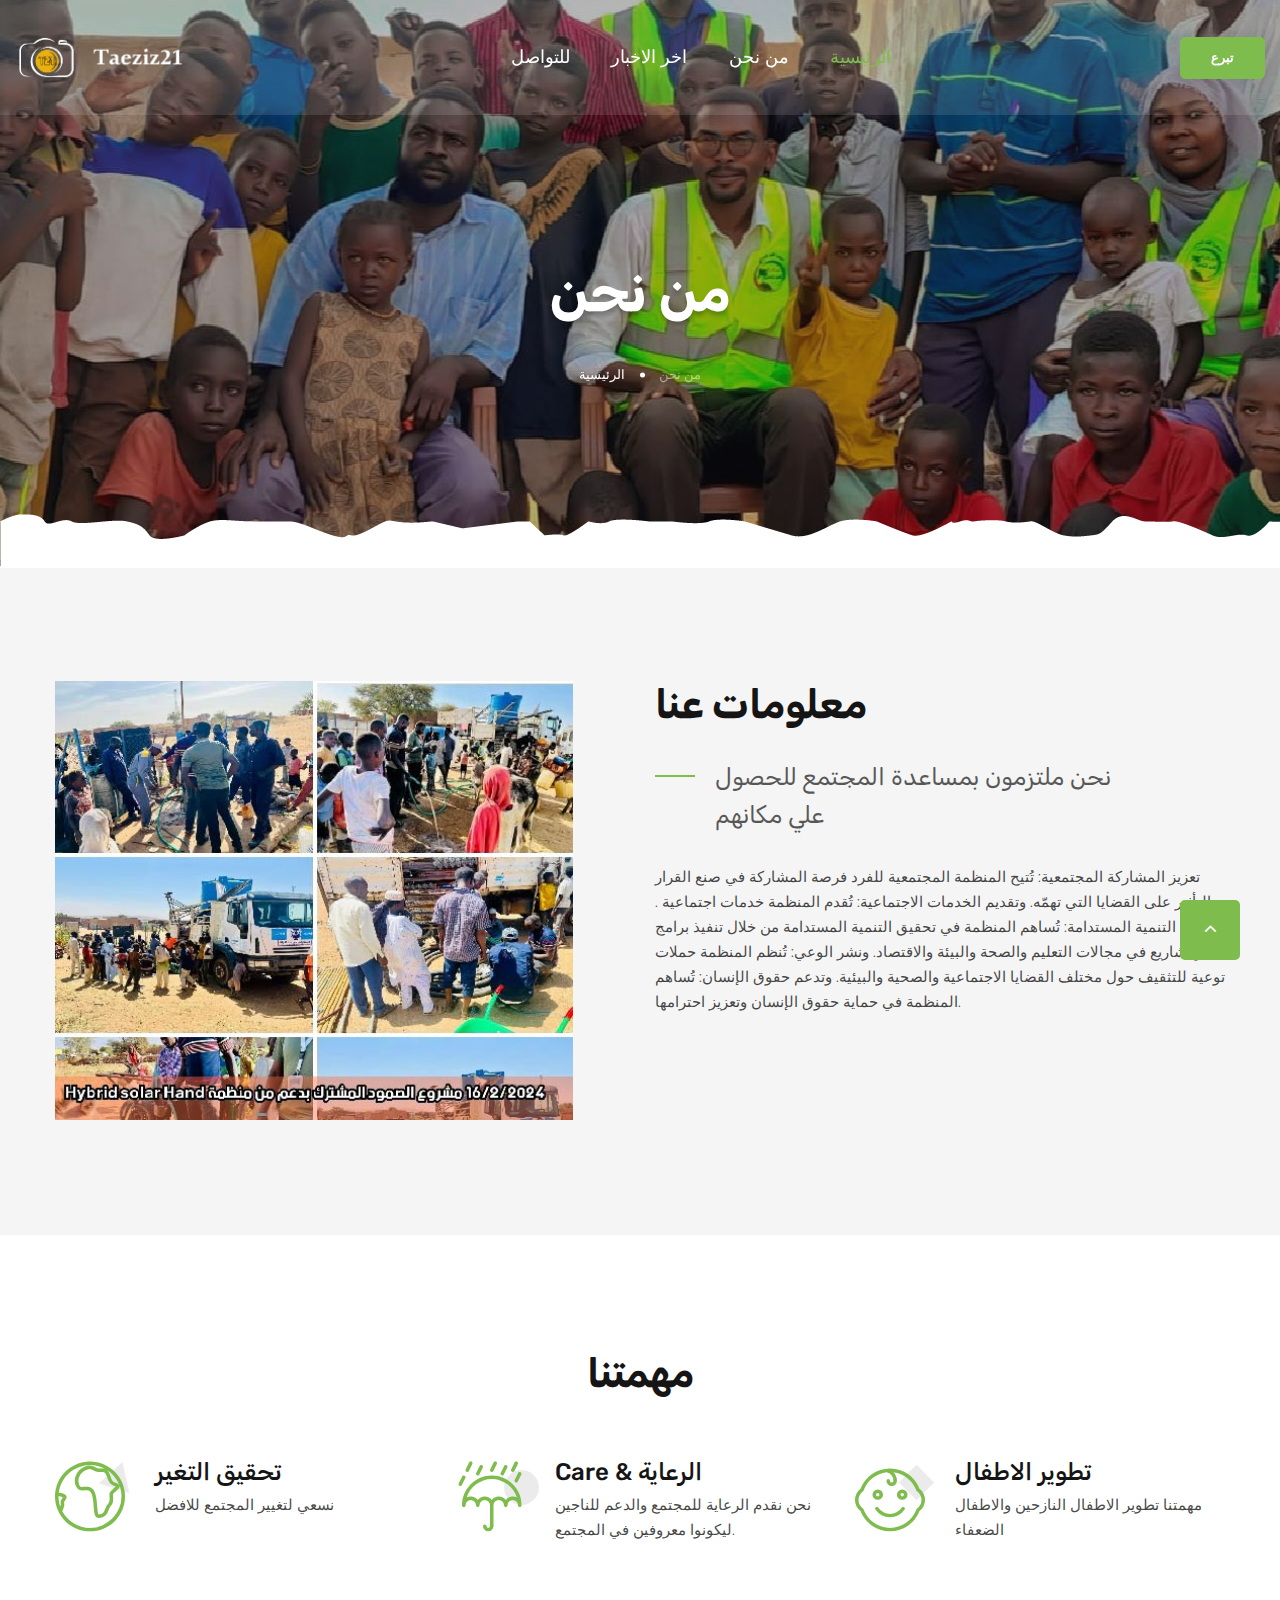
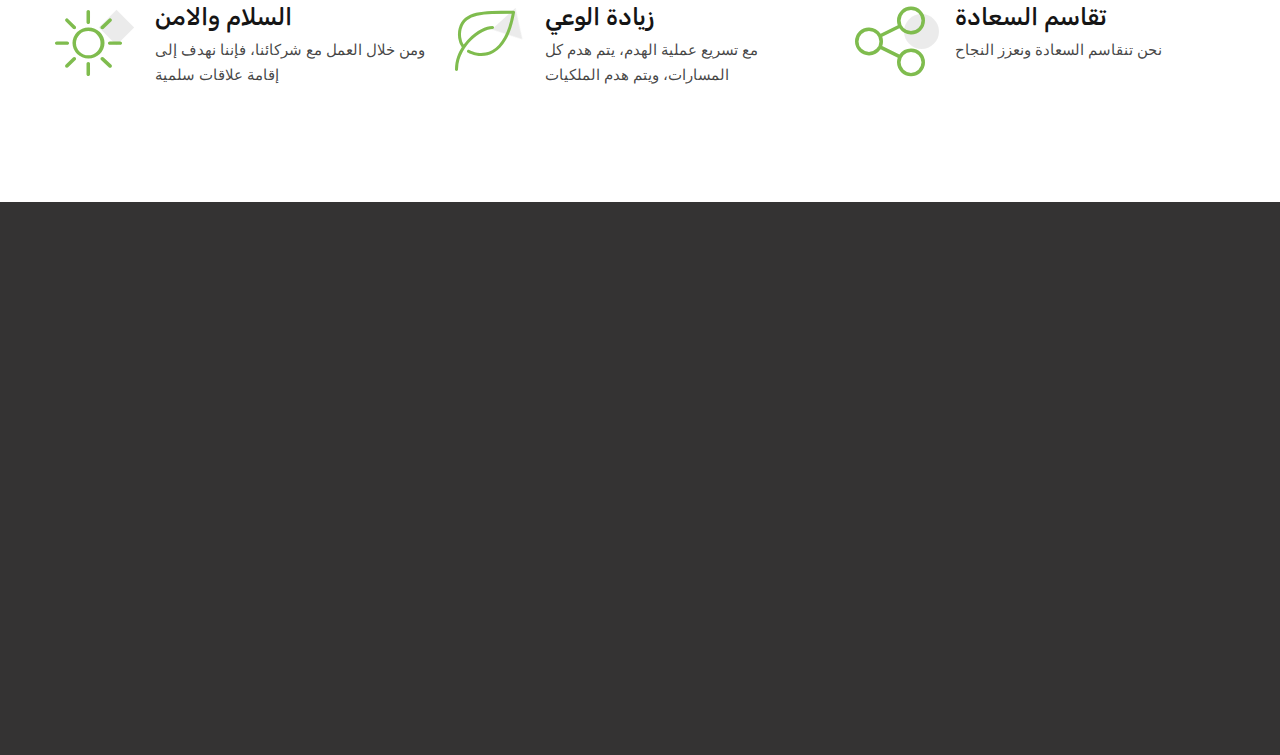
==== commit 96081ecb: "Add files via upload" ====
--- a/about-us.html
+++ b/about-us.html
@@ -41,17 +41,17 @@
                   <div class="rd-navbar-nav-wrap">
                     <!-- RD Navbar Nav-->
                     <ul class="rd-navbar-nav">
-                      <li class="rd-nav-item"><a class="rd-nav-link" href="index.html">Home</a>
+                      <li class="rd-nav-item "><a class="rd-nav-link" href="contacts.html">للتواصل</a>
                       </li>
-                      <li class="rd-nav-item active"><a class="rd-nav-link" href="about-us.html">About Us</a>
+                      <li class="rd-nav-item"><a class="rd-nav-link" href="typography.html">اخر الاخبار</a>
                       </li>
-                      <li class="rd-nav-item"><a class="rd-nav-link" href="typography.html">Typography</a>
+                      <li class="rd-nav-item"><a class="rd-nav-link" href="about-us.html">من نحن</a>
                       </li>
-                      <li class="rd-nav-item"><a class="rd-nav-link" href="contacts.html">Contacts</a>
+                      <li class="rd-nav-item active"><a class="rd-nav-link" href="index.html">الرئيسية</a>
                       </li>
-                    </ul><a class="button button-primary button-sm" href="#">Donate</a>
+                    </ul><a class="button button-primary button-sm" href="#">تبرع</a>
                   </div>
-                </div><a class="button button-primary button-sm" href="#">Donate</a>
+                </div><a class="button button-primary button-sm" href="#">تبرع</a>
               </div>
             </div>
           </nav>
@@ -62,10 +62,10 @@
           <div class="container">
             <div class="row justify-content-center">
               <div class="col-12 col-lg-9">
-                <h2 class="breadcrumbs-custom-title">About Us</h2>
+                <h2 class="breadcrumbs-custom-title">من نحن</h2>
                 <ul class="breadcrumbs-custom-path">
-                  <li><a href="index.html">Home</a></li>
-                  <li class="active">About Us</li>
+                  <li><a href="index.html">الرئيسية</a></li>
+                  <li class="active">من نحن</li>
                 </ul>
               </div>
             </div>
@@ -78,27 +78,30 @@
             <div class="col-lg-6 pr-xl-5"><img src="images/about-us-1-518x430.jpg" alt="" width="518" height="430"/>
             </div>
             <div class="col-lg-6">
-              <h3>About Helper</h3>
+              <h3>معلومات عنا</h3>
               <div class="text-with-divider">
                 <div class="divider"></div>
-                <h4 class="text-opacity-70">We are committed to helping wounded kids find their place.</h4>
+                <h4 class="text-opacity-70">نحن ملتزمون بمساعدة المجتمع للحصول علي مكانهم</h4>
               </div>
-              <p>Lorem ipsum dolor sit amet, consectetuer adipiscing elit. Aenean commodo ligula eget dolor. Aenean massa. Cum sociis natoque penatibus et magnis dis parturient montes, nascetur ridiculus mus. Donec quam felis, ultricies nec, pellentesqu</p>
-              <p>Sed ut perspiciatis unde omnis iste natus error sit voluptatem accusantium doloremque laudantium, totam rem aperiam, eaque ipsa quae ab illo inventore veritatis et quasi architecto beatae vitae dicta sunt explicabo. Nemo enim ipsam voluptatem quia voluptas sit aspernatur aut odit aut fugit, sed quia consequuntur</p>
+              <p>تعزيز المشاركة المجتمعية: تُتيح المنظمة المجتمعية للفرد فرصة المشاركة في صنع القرار والتأثير على القضايا التي تهمّه.
+                وتقديم الخدمات الاجتماعية: تُقدم المنظمة خدمات اجتماعية .
+                وتدعم التنمية المستدامة: تُساهم المنظمة في تحقيق التنمية المستدامة من خلال تنفيذ برامج ومشاريع في مجالات التعليم والصحة والبيئة والاقتصاد.
+                ونشر الوعي: تُنظم المنظمة حملات توعية للتثقيف حول مختلف القضايا الاجتماعية والصحية والبيئية.
+                وتدعم حقوق الإنسان: تُساهم المنظمة في حماية حقوق الإنسان وتعزيز احترامها.</p>
             </div>
           </div>
         </div>
       </section>
       <section class="section section-lg bg-default">
         <div class="container">
-          <h3 class="text-center">Our Mission</h3>
+          <h3 class="text-center">مهمتنا</h3>
           <div class="row row-30 row-md-40 row-xl-60">
             <div class="col-md-6 col-lg-4">
               <div class="box-icon-modern">
                 <div class="box-icon-inner decorate-triangle"><span class="icon-xl linearicons-earth icon-primary"></span></div>
                 <div class="box-icon-caption">
-                  <h4><a href="#">Achieving Change</a></h4>
-                  <p>Grandis, albus decors etiam desiderium de noster, clemens vita.</p>
+                  <h4><a href="#">تحقيق التغير</a></h4>
+                  <p>نسعي لتغيير المجتمع للافضل</p>
                 </div>
               </div>
             </div>
@@ -106,8 +109,9 @@
               <div class="box-icon-modern">
                 <div class="box-icon-inner decorate-circle"><span class="icon-xl linearicons-umbrella2 icon-primary"></span></div>
                 <div class="box-icon-caption">
-                  <h4><a href="#">Care &amp; Protection</a></h4>
-                  <p>Cum advena peregrinationes, omnes brabeutaes manifestum germanus.</p>
+                  <h4><a href="#">Care &amp; الرعاية</a></h4>
+                  <p>
+                    نحن نقدم الرعاية للمجتمع والدعم للناجين ليكونوا معروفين في المجتمع.</p>
                 </div>
               </div>
             </div>
@@ -115,8 +119,9 @@
               <div class="box-icon-modern">
                 <div class="box-icon-inner decorate-rectangle"><span class="icon-xl linearicons-baby2 icon-primary"></span></div>
                 <div class="box-icon-caption">
-                  <h4><a href="#">Saving Children</a></h4>
-                  <p>Cum zirbus favere, omnes habenaes talem barbatus, brevis fraticinidaes.</p>
+                  <h4><a href="#">تطوير الاطفال</a></h4>
+                  <p>
+                    مهمتنا تطوير الاطفال النازحين والاطفال الضعفاء</p>
                 </div>
               </div>
             </div>
@@ -124,8 +129,11 @@
               <div class="box-icon-modern">
                 <div class="box-icon-inner decorate-rectangle"><span class="icon-xl linearicons-sun icon-primary"></span></div>
                 <div class="box-icon-caption">
-                  <h4><a href="#">Peace On The Planet</a></h4>
-                  <p>Cum solitudo favere, omnes exsules consumere superbus, pius fermiumes.</p>
+                  <h4><a href="#">السلام والامن</a></h4>
+                  <p>
+                    ومن خلال العمل مع شركائنا، فإننا نهدف إلى إقامة علاقات سلمية
+                    
+                    </p>
                 </div>
               </div>
             </div>
@@ -133,8 +141,9 @@
               <div class="box-icon-modern">
                 <div class="box-icon-inner decorate-triangle"><span class="icon-xl linearicons-leaf icon-primary icon-xl-min"></span></div>
                 <div class="box-icon-caption">
-                  <h4><a href="#">Increasing Awareness</a></h4>
-                  <p>Cum lixa accelerare, omnes xiphiases tractare festus, regius demolitionees.</p>
+                  <h4><a href="#">زيادة الوعي</a></h4>
+                  <p>
+                    مع تسريع عملية الهدم، يتم هدم كل المسارات، ويتم هدم الملكيات</p>
                 </div>
               </div>
             </div>
@@ -142,8 +151,8 @@
               <div class="box-icon-modern">
                 <div class="box-icon-inner decorate-circle"><span class="icon-xl linearicons-share2 icon-primary"></span></div>
                 <div class="box-icon-caption">
-                  <h4><a href="#">Sharing Happiness</a></h4>
-                  <p>Cum aonides peregrinationes, omnes nutrixes experientia lotus, alter lixaes.</p>
+                  <h4><a href="#">تقاسم السعادة</a></h4>
+                  <p>نحن تنقاسم السعادة ونعزز النجاح</p>
                 </div>
               </div>
             </div>
@@ -157,24 +166,23 @@
               <div class="col-12"><a href="index.html"><img src="images/logo-inverse-415x103.png" alt="" width="207" height="51"/></a></div>
               <div class="col-12">
                 <ul class="footer-minimal-nav">
-                  <li><a href="about-us.html">About Us</a></li>
-                  <li><a href="#">Causes</a></li>
-                  <li><a href="#">Gallery</a></li>
-                  <li><a href="#">Team</a></li>
-                  <li><a href="contacts.html">Contacts</a></li>
+                  <li><a href="about-us.html">من نحن</a></li>
+                  <li><a href="index.html">الرئيسية</a></li>
+                  <li><a href="typography.html">اخرالاخبار</a></li>
+                  <li><a href="contacts.html">للتواصل</a></li>
                 </ul>
               </div>
               <div class="col-12">
                 <ul class="social-list">
-                  <li><a class="icon icon-sm icon-circle icon-circle-md icon-bg-white fa-facebook" href="#"></a></li>
-                  <li><a class="icon icon-sm icon-circle icon-circle-md icon-bg-white fa-instagram" href="#"></a></li>
-                  <li><a class="icon icon-sm icon-circle icon-circle-md icon-bg-white fa-twitter" href="#"></a></li>
-                  <li><a class="icon icon-sm icon-circle icon-circle-md icon-bg-white fa-youtube-play" href="#"></a></li>
-                  <li><a class="icon icon-sm icon-circle icon-circle-md icon-bg-white fa-pinterest-p" href="#"></a></li>
+                  <li><a class="icon icon-sm icon-circle icon-circle-md icon-bg-white fa-facebook" href="https://www.facebook.com/taeziz21"></a></li>
+                  <li><a class="icon icon-sm icon-circle icon-circle-md icon-bg-white fa-instagram" href="https://www.instagram.com/"></a></li>
+                  <li><a class="icon icon-sm icon-circle icon-circle-md icon-bg-white fa-twitter" href="https://twitter.com/i/flow/single_sign_on"></a></li>
+                  <li><a class="icon icon-sm icon-circle icon-circle-md icon-bg-white fa-youtube-play" href="https://www.youtube.com/"></a></li>
+                  <li><a class="icon icon-sm icon-circle icon-circle-md icon-bg-white fa-pinterest-p" href="https://www.facebook.com/profile.php?id=100080914218105"></a></li>
                 </ul>
               </div>
             </div>
-            <p class="rights"><span>&copy;&nbsp;</span><span class="copyright-year"></span><span>&nbsp;</span><span>Helper</span><span>.&nbsp;</span><span>All Rights Reserved.</span><span>&nbsp;</span>Design&nbsp;by&nbsp;<a href="https://www.templatemonster.com/">Templatemonster</a></p>
+            <p class="rights"><span>&copy;&nbsp;</span><span class="copyright-year"></span><span>&nbsp;</span><span>fatah</span><span>.&nbsp;</span><span>All Rights Reserved.</span><span>&nbsp;</span>Design&nbsp;by&nbsp;<a href="https://www.linkedin.com/in/abdelfattah-musa-b81221222">abdelfattah</a></p>
           </div>
         </div>
       </footer>
--- a/css/style.css
+++ b/css/style.css
@@ -1,6874 +1,6874 @@
-@charset "UTF-8";+@charset "UTF-8";
 /*
 * Trunk version 2.0.1
-*/+*/
 /*
 * Contexts
-*/-.post-corporate.post-corporate-img-bg, .section-main-bunner, .context-dark, .bg-gray-600, .bg-gray-700, .bg-gray-800, .bg-primary, .bg-pink, .bg-secondary, .bg-secondary-2, .bg-green,-.post-corporate.post-corporate-img-bg h1,-.section-main-bunner h1,-.context-dark h1,-.bg-gray-600 h1,-.bg-gray-700 h1,-.bg-gray-800 h1,-.bg-primary h1,-.bg-pink h1,-.bg-secondary h1,-.bg-secondary-2 h1,-.bg-green h1, .post-corporate.post-corporate-img-bg h2, .section-main-bunner h2, .context-dark h2, .bg-gray-600 h2, .bg-gray-700 h2, .bg-gray-800 h2, .bg-primary h2, .bg-pink h2, .bg-secondary h2, .bg-secondary-2 h2, .bg-green h2, .post-corporate.post-corporate-img-bg h3, .section-main-bunner h3, .context-dark h3, .bg-gray-600 h3, .bg-gray-700 h3, .bg-gray-800 h3, .bg-primary h3, .bg-pink h3, .bg-secondary h3, .bg-secondary-2 h3, .bg-green h3, .post-corporate.post-corporate-img-bg h4, .section-main-bunner h4, .context-dark h4, .bg-gray-600 h4, .bg-gray-700 h4, .bg-gray-800 h4, .bg-primary h4, .bg-pink h4, .bg-secondary h4, .bg-secondary-2 h4, .bg-green h4, .post-corporate.post-corporate-img-bg h5, .section-main-bunner h5, .context-dark h5, .bg-gray-600 h5, .bg-gray-700 h5, .bg-gray-800 h5, .bg-primary h5, .bg-pink h5, .bg-secondary h5, .bg-secondary-2 h5, .bg-green h5, .post-corporate.post-corporate-img-bg h6, .section-main-bunner h6, .context-dark h6, .bg-gray-600 h6, .bg-gray-700 h6, .bg-gray-800 h6, .bg-primary h6, .bg-pink h6, .bg-secondary h6, .bg-secondary-2 h6, .bg-green h6, .post-corporate.post-corporate-img-bg [class^='heading-'], .section-main-bunner [class^='heading-'], .context-dark [class^='heading-'], .bg-gray-600 [class^='heading-'], .bg-gray-700 [class^='heading-'], .bg-gray-800 [class^='heading-'], .bg-primary [class^='heading-'], .bg-pink [class^='heading-'], .bg-secondary [class^='heading-'], .bg-secondary-2 [class^='heading-'], .bg-green [class^='heading-'] {-	color: #ffffff;-}--a:focus,-button:focus {-	outline: none !important;-}--button::-moz-focus-inner {-	border: 0;-}--*:focus {-	outline: none;-}--blockquote {-	padding: 0;-	margin: 0;-}--input,-button,-select,-textarea {-	outline: none;-}--label {-	margin-bottom: 0;-}--p {-	margin: 0;-}--ul,-ol {-	list-style: none;-	padding: 0;-	margin: 0;-}--ul li,-ol li {-	display: block;-}--dl {-	margin: 0;-}--dt,-dd {-	line-height: inherit;-}--dt {-	font-weight: inherit;-}--dd {-	margin-bottom: 0;-}--cite {-	font-style: normal;-}--form {-	margin-bottom: 0;-}--blockquote {-	padding-left: 0;-	border-left: 0;-}--address {-	margin-top: 0;-	margin-bottom: 0;-}--figure {-	margin-bottom: 0;-}--html p a:hover {-	text-decoration: none;-}-+*/
+.post-corporate.post-corporate-img-bg, .section-main-bunner, .context-dark, .bg-gray-600, .bg-gray-700, .bg-gray-800, .bg-primary, .bg-pink, .bg-secondary, .bg-secondary-2, .bg-green,
+.post-corporate.post-corporate-img-bg h1,
+.section-main-bunner h1,
+.context-dark h1,
+.bg-gray-600 h1,
+.bg-gray-700 h1,
+.bg-gray-800 h1,
+.bg-primary h1,
+.bg-pink h1,
+.bg-secondary h1,
+.bg-secondary-2 h1,
+.bg-green h1, .post-corporate.post-corporate-img-bg h2, .section-main-bunner h2, .context-dark h2, .bg-gray-600 h2, .bg-gray-700 h2, .bg-gray-800 h2, .bg-primary h2, .bg-pink h2, .bg-secondary h2, .bg-secondary-2 h2, .bg-green h2, .post-corporate.post-corporate-img-bg h3, .section-main-bunner h3, .context-dark h3, .bg-gray-600 h3, .bg-gray-700 h3, .bg-gray-800 h3, .bg-primary h3, .bg-pink h3, .bg-secondary h3, .bg-secondary-2 h3, .bg-green h3, .post-corporate.post-corporate-img-bg h4, .section-main-bunner h4, .context-dark h4, .bg-gray-600 h4, .bg-gray-700 h4, .bg-gray-800 h4, .bg-primary h4, .bg-pink h4, .bg-secondary h4, .bg-secondary-2 h4, .bg-green h4, .post-corporate.post-corporate-img-bg h5, .section-main-bunner h5, .context-dark h5, .bg-gray-600 h5, .bg-gray-700 h5, .bg-gray-800 h5, .bg-primary h5, .bg-pink h5, .bg-secondary h5, .bg-secondary-2 h5, .bg-green h5, .post-corporate.post-corporate-img-bg h6, .section-main-bunner h6, .context-dark h6, .bg-gray-600 h6, .bg-gray-700 h6, .bg-gray-800 h6, .bg-primary h6, .bg-pink h6, .bg-secondary h6, .bg-secondary-2 h6, .bg-green h6, .post-corporate.post-corporate-img-bg [class^='heading-'], .section-main-bunner [class^='heading-'], .context-dark [class^='heading-'], .bg-gray-600 [class^='heading-'], .bg-gray-700 [class^='heading-'], .bg-gray-800 [class^='heading-'], .bg-primary [class^='heading-'], .bg-pink [class^='heading-'], .bg-secondary [class^='heading-'], .bg-secondary-2 [class^='heading-'], .bg-green [class^='heading-'] {
+	color: #ffffff;
+}
+
+a:focus,
+button:focus {
+	outline: none !important;
+}
+
+button::-moz-focus-inner {
+	border: 0;
+}
+
+*:focus {
+	outline: none;
+}
+
+blockquote {
+	padding: 0;
+	margin: 0;
+}
+
+input,
+button,
+select,
+textarea {
+	outline: none;
+}
+
+label {
+	margin-bottom: 0;
+}
+
+p {
+	margin: 0;
+}
+
+ul,
+ol {
+	list-style: none;
+	padding: 0;
+	margin: 0;
+}
+
+ul li,
+ol li {
+	display: block;
+}
+
+dl {
+	margin: 0;
+}
+
+dt,
+dd {
+	line-height: inherit;
+}
+
+dt {
+	font-weight: inherit;
+}
+
+dd {
+	margin-bottom: 0;
+}
+
+cite {
+	font-style: normal;
+}
+
+form {
+	margin-bottom: 0;
+}
+
+blockquote {
+	padding-left: 0;
+	border-left: 0;
+}
+
+address {
+	margin-top: 0;
+	margin-bottom: 0;
+}
+
+figure {
+	margin-bottom: 0;
+}
+
+html p a:hover {
+	text-decoration: none;
+}
+
 /*
 * Typography
-*/-body {-	font-family: "Poppins", sans-serif;-	font-size: 15px;-	line-height: 1.66667;-	font-weight: 300;-	color: rgba(21, 21, 21, 0.8);-	background-color: #ffffff;-	letter-spacing: -0.03em;-	-webkit-text-size-adjust: none;-	-webkit-font-smoothing: subpixel-antialiased;-}--h1, h2, h3, h4, h5, h6, [class^='heading-'] {-	font-family: "Rubik", -apple-system, BlinkMacSystemFont, "Segoe UI", Roboto, "Helvetica Neue", Arial, sans-serif;-	margin-top: 0;-	margin-bottom: 0;-	font-weight: 700;-	color: #151515;-	letter-spacing: 0;-}--h1 a, h2 a, h3 a, h4 a, h5 a, h6 a, [class^='heading-'] a {-	color: inherit;-}--h1 a:hover, h2 a:hover, h3 a:hover, h4 a:hover, h5 a:hover, h6 a:hover, [class^='heading-'] a:hover {-	color: #7FBC4E;-}--h1,-.heading-1 {-	font-size: 32px;-	line-height: 1.5;-}--@media (min-width: 1200px) {-	h1,-	.heading-1 {-		font-size: 80px;-		line-height: 1.1875;-	}-}--h2,-.heading-2 {-	font-size: 28px;-	line-height: 1.5;-	text-transform: uppercase;-}--@media (min-width: 1200px) {-	h2,-	.heading-2 {-		font-size: 55px;-		line-height: 1.2;-	}-}--h2.heading-font,-.heading-2.heading-font {-	font-weight: 400;-	letter-spacing: -0.03em;-	text-transform: capitalize;-}--h3,-.heading-3 {-	font-size: 24px;-	line-height: 1.5;-}--@media (min-width: 1200px) {-	h3,-	.heading-3 {-		font-size: 40px;-		line-height: 1.175;-	}-}--h3.heading-font,-.heading-3.heading-font {-	font-weight: 600;-	letter-spacing: -0.03em;-}--h4,-.heading-4 {-	font-size: 22px;-	line-height: 1.5;-}--@media (min-width: 1200px) {-	h4,-	.heading-4 {-		font-size: 24px;-		line-height: 1.25;-	}-}--h5,-.heading-5 {-	font-size: 18px;-	line-height: 1.05556;-}--h6,-.heading-6 {-	font-size: 15px;-	line-height: 1.06667;-}--.heading-font + .heading-font {-	margin-top: 20px;-}--.heading-font + h2.heading-font {-	margin-top: 35px;-}--small,-.small {-	display: block;-	font-size: 12px;-	line-height: 1.5;-}--mark,-.mark {-	padding: 3px 5px;-	color: #ffffff;-	background: #7FBC4E;-}--.big {-	font-size: 18px;-	line-height: 1.55556;-}--.lead {-	font-size: 24px;-	line-height: 34px;-	font-weight: 300;-}--code {-	padding: 10px 5px;-	border-radius: 0.2rem;-	font-size: 90%;-	color: #111111;-	background: #edeff4;-}--p [data-toggle='tooltip'] {-	padding-left: .25em;-	padding-right: .25em;-	color: #7FBC4E;-}--p [style*='max-width'] {-	display: inline-block;-}--::selection {-	background: #7FBC4E;-	color: #ffffff;-}--::-moz-selection {-	background: #7FBC4E;-	color: #ffffff;-}--.thin-title {-	font-weight: 300;-	letter-spacing: 0.25em;-	text-transform: uppercase;-}--.title-decorate {-	letter-spacing: -.03em;-	position: relative;-	padding-top: 20px;-}--.title-decorate:before {-	position: absolute;-	content: '';-	top: 0;-	left: 0;-	width: 35px;-	height: 3px;-	background: #7FBC4E;-}--@media (min-width: 992px) {-	.title-decorate:before {-		left: auto;-		right: 0;-	}-}--.title-decorate.title-decorate-center:before {-	left: 50%;-	transform: translateX(-50%);-}--@media (min-width: 992px) {-	.title-decorate.title-decorate-center:before {-		left: 50%;-		transform: translateX(-50%);-	}-}--.title-decorate.title-decorate-left {-	padding-top: 0;-	padding-left: 60px;-}--.title-decorate.title-decorate-left:before {-	left: 0;-	top: 40%;-}--.text-with-divider {-	position: relative;-	padding-left: 60px;-	max-width: 470px;-}--.text-with-divider .divider {-	position: absolute;-	left: 0;-	top: 17px;-}--.text-with-divider .divider:after {-	width: 40px;-}--.text-with-divider h4 {-	font-weight: 400;-	letter-spacing: -.03em;-	line-height: 38px;-}--.gradient-title {-	font-weight: 600;-	letter-spacing: .1em;-	text-transform: uppercase;-}-+*/
+body {
+	font-family: "Poppins", sans-serif;
+	font-size: 15px;
+	line-height: 1.66667;
+	font-weight: 300;
+	color: rgba(21, 21, 21, 0.8);
+	background-color: #ffffff;
+	letter-spacing: -0.03em;
+	-webkit-text-size-adjust: none;
+	-webkit-font-smoothing: subpixel-antialiased;
+}
+
+h1, h2, h3, h4, h5, h6, [class^='heading-'] {
+	font-family: "Rubik", -apple-system, BlinkMacSystemFont, "Segoe UI", Roboto, "Helvetica Neue", Arial, sans-serif;
+	margin-top: 0;
+	margin-bottom: 0;
+	font-weight: 700;
+	color: #151515;
+	letter-spacing: 0;
+}
+
+h1 a, h2 a, h3 a, h4 a, h5 a, h6 a, [class^='heading-'] a {
+	color: inherit;
+}
+
+h1 a:hover, h2 a:hover, h3 a:hover, h4 a:hover, h5 a:hover, h6 a:hover, [class^='heading-'] a:hover {
+	color: #7FBC4E;
+}
+
+h1,
+.heading-1 {
+	font-size: 32px;
+	line-height: 1.5;
+}
+
+@media (min-width: 1200px) {
+	h1,
+	.heading-1 {
+		font-size: 80px;
+		line-height: 1.1875;
+	}
+}
+
+h2,
+.heading-2 {
+	font-size: 28px;
+	line-height: 1.5;
+	text-transform: uppercase;
+}
+
+@media (min-width: 1200px) {
+	h2,
+	.heading-2 {
+		font-size: 55px;
+		line-height: 1.2;
+	}
+}
+
+h2.heading-font,
+.heading-2.heading-font {
+	font-weight: 400;
+	letter-spacing: -0.03em;
+	text-transform: capitalize;
+}
+
+h3,
+.heading-3 {
+	font-size: 24px;
+	line-height: 1.5;
+}
+
+@media (min-width: 1200px) {
+	h3,
+	.heading-3 {
+		font-size: 40px;
+		line-height: 1.175;
+	}
+}
+
+h3.heading-font,
+.heading-3.heading-font {
+	font-weight: 600;
+	letter-spacing: -0.03em;
+}
+
+h4,
+.heading-4 {
+	font-size: 22px;
+	line-height: 1.5;
+}
+
+@media (min-width: 1200px) {
+	h4,
+	.heading-4 {
+		font-size: 24px;
+		line-height: 1.25;
+	}
+}
+
+h5,
+.heading-5 {
+	font-size: 18px;
+	line-height: 1.05556;
+}
+
+h6,
+.heading-6 {
+	font-size: 15px;
+	line-height: 1.06667;
+}
+
+.heading-font + .heading-font {
+	margin-top: 20px;
+}
+
+.heading-font + h2.heading-font {
+	margin-top: 35px;
+}
+
+small,
+.small {
+	display: block;
+	font-size: 12px;
+	line-height: 1.5;
+}
+
+mark,
+.mark {
+	padding: 3px 5px;
+	color: #ffffff;
+	background: #7FBC4E;
+}
+
+.big {
+	font-size: 18px;
+	line-height: 1.55556;
+}
+
+.lead {
+	font-size: 24px;
+	line-height: 34px;
+	font-weight: 300;
+}
+
+code {
+	padding: 10px 5px;
+	border-radius: 0.2rem;
+	font-size: 90%;
+	color: #111111;
+	background: #edeff4;
+}
+
+p [data-toggle='tooltip'] {
+	padding-left: .25em;
+	padding-right: .25em;
+	color: #7FBC4E;
+}
+
+p [style*='max-width'] {
+	display: inline-block;
+}
+
+::selection {
+	background: #7FBC4E;
+	color: #ffffff;
+}
+
+::-moz-selection {
+	background: #7FBC4E;
+	color: #ffffff;
+}
+
+.thin-title {
+	font-weight: 300;
+	letter-spacing: 0.25em;
+	text-transform: uppercase;
+}
+
+.title-decorate {
+	letter-spacing: -.03em;
+	position: relative;
+	padding-top: 20px;
+}
+
+.title-decorate:before {
+	position: absolute;
+	content: '';
+	top: 0;
+	left: 0;
+	width: 35px;
+	height: 3px;
+	background: #7FBC4E;
+}
+
+@media (min-width: 992px) {
+	.title-decorate:before {
+		left: auto;
+		right: 0;
+	}
+}
+
+.title-decorate.title-decorate-center:before {
+	left: 50%;
+	transform: translateX(-50%);
+}
+
+@media (min-width: 992px) {
+	.title-decorate.title-decorate-center:before {
+		left: 50%;
+		transform: translateX(-50%);
+	}
+}
+
+.title-decorate.title-decorate-left {
+	padding-top: 0;
+	padding-left: 60px;
+}
+
+.title-decorate.title-decorate-left:before {
+	left: 0;
+	top: 40%;
+}
+
+.text-with-divider {
+	position: relative;
+	padding-left: 60px;
+	max-width: 470px;
+}
+
+.text-with-divider .divider {
+	position: absolute;
+	left: 0;
+	top: 17px;
+}
+
+.text-with-divider .divider:after {
+	width: 40px;
+}
+
+.text-with-divider h4 {
+	font-weight: 400;
+	letter-spacing: -.03em;
+	line-height: 38px;
+}
+
+.gradient-title {
+	font-weight: 600;
+	letter-spacing: .1em;
+	text-transform: uppercase;
+}
+
 /*
 * Brand
-*/-.brand {-	display: inline-block;-}--.brand .brand-logo-light {-	display: none;-}--.brand .brand-logo-dark {-	display: block;-}-+*/
+.brand {
+	display: inline-block;
+}
+
+.brand .brand-logo-light {
+	display: none;
+}
+
+.brand .brand-logo-dark {
+	display: block;
+}
+
 /*
 * Links
-*/-a {-	transition: all 0.3s ease-in-out;-}--a, a:focus, a:active, a:hover {-	text-decoration: none;-}--a, a:focus, a:active {-	color: #7FBC4E;-}--a:hover {-	color: #7FBC4E;-}--a[href*='tel'], a[href*='mailto'] {-	white-space: nowrap;-}--.link-hover {-	color: #7FBC4E;-}--.link-active {-	color: #151515;-}--.privacy-link {-	display: inline-block;-}--.privacy-link:hover {-	color: #151515;-}--* + .privacy-link {-	margin-top: 35px;-}-+*/
+a {
+	transition: all 0.3s ease-in-out;
+}
+
+a, a:focus, a:active, a:hover {
+	text-decoration: none;
+}
+
+a, a:focus, a:active {
+	color: #7FBC4E;
+}
+
+a:hover {
+	color: #7FBC4E;
+}
+
+a[href*='tel'], a[href*='mailto'] {
+	white-space: nowrap;
+}
+
+.link-hover {
+	color: #7FBC4E;
+}
+
+.link-active {
+	color: #151515;
+}
+
+.privacy-link {
+	display: inline-block;
+}
+
+.privacy-link:hover {
+	color: #151515;
+}
+
+* + .privacy-link {
+	margin-top: 35px;
+}
+
 /*
 * Blocks
-*/-.block-center, .block-sm, .block-lg {-	margin-left: auto;-	margin-right: auto;-}--.block-sm {-	max-width: 560px;-}--.block-lg {-	max-width: 768px;-}--.block-center {-	padding: 10px;-}--.block-center:hover .block-center-header {-	background-color: #7FBC4E;-}--.block-center-title {-	background-color: #ffffff;-}--@media (max-width: 1599.98px) {-	.block-center {-		padding: 20px;-	}-	.block-center:hover .block-center-header {-		background-color: #ffffff;-	}-	.block-center-header {-		background-color: #7FBC4E;-	}-}--.block-bordered-left {-	position: relative;-}--@media (min-width: 1200px) {-	.block-bordered-left {-		padding: 0 65px;-	}-	.block-bordered-left:before {-		position: absolute;-		content: '';-		left: -15px;-		height: 100%;-		width: 2px;-		background: #C4C4C4;-	}-}--.block-decorate-img {-	position: relative;-	max-width: 540px;-	padding-left: 40px;-	padding-bottom: 50px;-	text-align: right;-}--.block-decorate-img > * {-	position: relative;-	z-index: 1;-}--.block-decorate-img:before {-	position: absolute;-	content: '';-	top: 20px;-	right: 60px;-	left: 0;-	bottom: 0;-	background: url("../images/bg-dot.png");-	opacity: .2;-	z-index: 0;-}--@media (min-width: 992px) {-	.block-decorate-img {-		padding-bottom: 70px;-	}-}--.block-decorate-img.block-decorate-img-modern {-	max-width: 100%;-}--.block-decorate-img.block-decorate-img-modern .block-decorate-inner {-	display: inline-block;-	position: relative;-}--.block-decorate-img.block-decorate-img-modern .block-decorate-inner .block-video-button {-	position: absolute;-	top: 50%;-	left: 50%;-	transform: translate(-50%, -50%);-}--.block-decorate-img.block-decorate-img-modern .block-decorate-inner .block-video-button a .icon {-	color: #7FBC4E;-}--.block-decorate-img.block-decorate-img-modern img {-	border-radius: 7px;-}--@media (min-width: 992px) {-	.block-decorate-img.block-decorate-img-modern {-		padding-bottom: 70px;-	}-}--@media (min-width: 1200px) {-	.row-decorate > * + *:before {-		position: absolute;-		content: '';-		top: 0;-		bottom: 0;-		left: -20px;-		border-left: 1px solid rgba(255, 255, 255, 0.1);-		transform: rotate(30deg);-	}-}-+*/
+.block-center, .block-sm, .block-lg {
+	margin-left: auto;
+	margin-right: auto;
+}
+
+.block-sm {
+	max-width: 560px;
+}
+
+.block-lg {
+	max-width: 768px;
+}
+
+.block-center {
+	padding: 10px;
+}
+
+.block-center:hover .block-center-header {
+	background-color: #7FBC4E;
+}
+
+.block-center-title {
+	background-color: #ffffff;
+}
+
+@media (max-width: 1599.98px) {
+	.block-center {
+		padding: 20px;
+	}
+	.block-center:hover .block-center-header {
+		background-color: #ffffff;
+	}
+	.block-center-header {
+		background-color: #7FBC4E;
+	}
+}
+
+.block-bordered-left {
+	position: relative;
+}
+
+@media (min-width: 1200px) {
+	.block-bordered-left {
+		padding: 0 65px;
+	}
+	.block-bordered-left:before {
+		position: absolute;
+		content: '';
+		left: -15px;
+		height: 100%;
+		width: 2px;
+		background: #C4C4C4;
+	}
+}
+
+.block-decorate-img {
+	position: relative;
+	max-width: 540px;
+	padding-left: 40px;
+	padding-bottom: 50px;
+	text-align: right;
+}
+
+.block-decorate-img > * {
+	position: relative;
+	z-index: 1;
+}
+
+.block-decorate-img:before {
+	position: absolute;
+	content: '';
+	top: 20px;
+	right: 60px;
+	left: 0;
+	bottom: 0;
+	background: url("../images/bg-dot.png");
+	opacity: .2;
+	z-index: 0;
+}
+
+@media (min-width: 992px) {
+	.block-decorate-img {
+		padding-bottom: 70px;
+	}
+}
+
+.block-decorate-img.block-decorate-img-modern {
+	max-width: 100%;
+}
+
+.block-decorate-img.block-decorate-img-modern .block-decorate-inner {
+	display: inline-block;
+	position: relative;
+}
+
+.block-decorate-img.block-decorate-img-modern .block-decorate-inner .block-video-button {
+	position: absolute;
+	top: 50%;
+	left: 50%;
+	transform: translate(-50%, -50%);
+}
+
+.block-decorate-img.block-decorate-img-modern .block-decorate-inner .block-video-button a .icon {
+	color: #7FBC4E;
+}
+
+.block-decorate-img.block-decorate-img-modern img {
+	border-radius: 7px;
+}
+
+@media (min-width: 992px) {
+	.block-decorate-img.block-decorate-img-modern {
+		padding-bottom: 70px;
+	}
+}
+
+@media (min-width: 1200px) {
+	.row-decorate > * + *:before {
+		position: absolute;
+		content: '';
+		top: 0;
+		bottom: 0;
+		left: -20px;
+		border-left: 1px solid rgba(255, 255, 255, 0.1);
+		transform: rotate(30deg);
+	}
+}
+
 /*
 * Boxes
-*/-.box-color {-	width: 54px;-	height: 54px;-}--.box-icon-inner {-	position: relative;-}--.box-icon-inner > * {-	position: relative;-	z-index: 1;-}--.box-icon-inner:before {-	position: absolute;-	top: 15%;-	left: 56%;-	content: '';-	z-index: 0;-}--.box-icon-inner.decorate-triangle:before {-	width: 0;-	height: 0;-	border-style: solid;-	border-width: 0 10px 18px 10px;-	border-color: transparent transparent rgba(0, 0, 0, 0.08) transparent;-	transform: rotate(137.76deg) translate(0, 0);-	will-change: transform;-	transition: all .6s;-}--.box-icon-inner.decorate-triangle.decorate-color-secondary:before {-	border-color: transparent transparent #FFD541 transparent;-}--.box-icon-inner.decorate-circle:before {-	width: 20px;-	height: 20px;-	border-radius: 50%;-	background: rgba(0, 0, 0, 0.08);-	transform: translate(0, 0);-	will-change: transform;-	transition: all .6s;-}--.box-icon-inner.decorate-circle.decorate-color-secondary-2:before {-	background: #5656DF;-}--.box-icon-inner.decorate-rectangle:before {-	width: 16px;-	height: 16px;-	transform: translateY(0) rotate(45deg);-	background-color: rgba(0, 0, 0, 0.08);-	will-change: transform;-	transition: all .6s;-}--.box-icon-inner.decorate-rectangle.decorate-color-primary:before {-	background: #7FBC4E;-}--.box-icon-caption h4 {-	font-weight: 500;-}--.box-icon-caption * + p {-	margin-top: 20px;-}--.box-icon-classic {-	max-width: 320px;-	margin-left: auto;-	margin-right: auto;-	text-align: center;-}--.box-icon-classic > * + * {-	margin-top: 25px;-}--.box-icon-classic .box-icon-caption p {-	color: rgba(21, 21, 21, 0.6);-}--.box-icon-classic:hover .decorate-triangle:before {-	transform: rotate(175deg) translate(15px, 15px);-}--.box-icon-classic:hover .decorate-circle:before {-	transform: translate(-45px, 2px);-}--.box-icon-classic:hover .decorate-rectangle:before {-	transform: rotate(-90deg) translateY(-40px);-}--.box-icon-modern {-	display: flex;-	flex-direction: column;-	text-align: center;-}--.box-icon-modern > * + * {-	margin-top: 25px;-}--@media (min-width: 576px) {-	.box-icon-modern {-		flex-direction: row;-		text-align: left;-	}-	.box-icon-modern > * + * {-		margin-top: 0;-		margin-left: 30px;-	}-	.box-icon-modern .box-icon-inner:before {-		left: 70%;-	}-}--.box-icon-modern .box-icon-caption * + p {-	margin-top: 5px;-}--.box-icon-modern .decorate-triangle:before {-	border-width: 0 16px 28px 16px;-}--.box-icon-modern .decorate-circle:before {-	width: 35px;-	height: 35px;-}--.box-icon-modern .decorate-rectangle:before {-	width: 25px;-	height: 25px;-}--.box-icon-modern:hover .decorate-triangle:before {-	transform: rotate(175deg) translate(15px, 15px);-}--.box-icon-modern:hover .decorate-circle:before {-	transform: translate(-45px, 2px);-}--.box-icon-modern:hover .decorate-rectangle:before {-	transform: rotate(-90deg) translateY(-40px);-}-+*/
+.box-color {
+	width: 54px;
+	height: 54px;
+}
+
+.box-icon-inner {
+	position: relative;
+}
+
+.box-icon-inner > * {
+	position: relative;
+	z-index: 1;
+}
+
+.box-icon-inner:before {
+	position: absolute;
+	top: 15%;
+	left: 56%;
+	content: '';
+	z-index: 0;
+}
+
+.box-icon-inner.decorate-triangle:before {
+	width: 0;
+	height: 0;
+	border-style: solid;
+	border-width: 0 10px 18px 10px;
+	border-color: transparent transparent rgba(0, 0, 0, 0.08) transparent;
+	transform: rotate(137.76deg) translate(0, 0);
+	will-change: transform;
+	transition: all .6s;
+}
+
+.box-icon-inner.decorate-triangle.decorate-color-secondary:before {
+	border-color: transparent transparent #FFD541 transparent;
+}
+
+.box-icon-inner.decorate-circle:before {
+	width: 20px;
+	height: 20px;
+	border-radius: 50%;
+	background: rgba(0, 0, 0, 0.08);
+	transform: translate(0, 0);
+	will-change: transform;
+	transition: all .6s;
+}
+
+.box-icon-inner.decorate-circle.decorate-color-secondary-2:before {
+	background: #5656DF;
+}
+
+.box-icon-inner.decorate-rectangle:before {
+	width: 16px;
+	height: 16px;
+	transform: translateY(0) rotate(45deg);
+	background-color: rgba(0, 0, 0, 0.08);
+	will-change: transform;
+	transition: all .6s;
+}
+
+.box-icon-inner.decorate-rectangle.decorate-color-primary:before {
+	background: #7FBC4E;
+}
+
+.box-icon-caption h4 {
+	font-weight: 500;
+}
+
+.box-icon-caption * + p {
+	margin-top: 20px;
+}
+
+.box-icon-classic {
+	max-width: 320px;
+	margin-left: auto;
+	margin-right: auto;
+	text-align: center;
+}
+
+.box-icon-classic > * + * {
+	margin-top: 25px;
+}
+
+.box-icon-classic .box-icon-caption p {
+	color: rgba(21, 21, 21, 0.6);
+}
+
+.box-icon-classic:hover .decorate-triangle:before {
+	transform: rotate(175deg) translate(15px, 15px);
+}
+
+.box-icon-classic:hover .decorate-circle:before {
+	transform: translate(-45px, 2px);
+}
+
+.box-icon-classic:hover .decorate-rectangle:before {
+	transform: rotate(-90deg) translateY(-40px);
+}
+
+.box-icon-modern {
+	display: flex;
+	flex-direction: column;
+	text-align: center;
+}
+
+.box-icon-modern > * + * {
+	margin-top: 25px;
+}
+
+@media (min-width: 576px) {
+	.box-icon-modern {
+		flex-direction: row;
+		text-align: left;
+	}
+	.box-icon-modern > * + * {
+		margin-top: 0;
+		margin-left: 30px;
+	}
+	.box-icon-modern .box-icon-inner:before {
+		left: 70%;
+	}
+}
+
+.box-icon-modern .box-icon-caption * + p {
+	margin-top: 5px;
+}
+
+.box-icon-modern .decorate-triangle:before {
+	border-width: 0 16px 28px 16px;
+}
+
+.box-icon-modern .decorate-circle:before {
+	width: 35px;
+	height: 35px;
+}
+
+.box-icon-modern .decorate-rectangle:before {
+	width: 25px;
+	height: 25px;
+}
+
+.box-icon-modern:hover .decorate-triangle:before {
+	transform: rotate(175deg) translate(15px, 15px);
+}
+
+.box-icon-modern:hover .decorate-circle:before {
+	transform: translate(-45px, 2px);
+}
+
+.box-icon-modern:hover .decorate-rectangle:before {
+	transform: rotate(-90deg) translateY(-40px);
+}
+
 /*
 *  testimonials
-*/-.team-classic {-	position: relative;-	max-width: 390px;-	margin-left: auto;-	margin-right: auto;-	transition: all .3s;-}--.team-classic > * {-	position: relative;-	z-index: 1;-}--.team-classic-figure {-	position: relative;-}--.team-classic-figure .team-classic-soc-list {-	text-align: center;-	position: absolute;-	top: 50%;-	right: 25px;-	transform: translateY(-70%);-	transition: all .3s;-	opacity: 0;-}--.team-classic-figure .team-classic-soc-list li + li {-	margin-top: 15px;-}--.team-classic-figure .team-classic-soc-list a {-	color: #C4C4C4;-}--.team-classic-figure .team-classic-soc-list a:hover {-	color: #3C3C3C;-}--.team-classic-caption {-	text-align: center;-	padding: 17px 25px 30px;-	transition: all .5s;-	background: #ffffff;-}--.team-classic-caption p {-	margin-top: 0;-	font-size: 12px;-	text-transform: uppercase;-	letter-spacing: .15em;-	font-weight: 400;-	color: rgba(21, 21, 21, 0.8);-}--.team-name {-	font-weight: 500;-	line-height: 40px;-}--.team-classic:hover {-	box-shadow: 0 8px 20px rgba(0, 0, 0, 0.25);-	z-index: 2;-}--.team-classic:hover .team-classic-caption {-	padding-bottom: 30px;-	margin-bottom: -5px;-}--.team-classic:hover .team-classic-soc-list {-	opacity: 1;-	transform: translateY(-50%);-}--.team-item-info .quote-primary-footer .bg-dot {-	max-width: 200px;-	flex-basis: 50%;-	height: 50px;-}--.team-item-info-name {-	display: inline-flex;-	align-items: center;-	padding-bottom: 30px;-	border-bottom: 1px solid #C4C4C4;-}--.team-item-info-name h3 {-	margin-right: 15px;-}--.team-item-info-name .team-item-info-name-text {-	border-radius: 4px;-	background: #FFD541;-	padding: 2px 4px;-}--.team-item-info-name * + .team-item-info-name-text {-	margin-top: 0;-}--* + .team-info-list {-	margin-top: 35px;-}--.team-info-list {-	font-weight: 400;-}--.team-info-list > li + li {-	margin-top: 10px;-}--.team-info-list li span.icon {-	font-size: 20px;-	color: #C4C4C4;-	margin-right: 10px;-}--.team-info-list li a {-	font-size: 18px;-	line-height: 28px;-	color: #151515;-}--.team-info-list li a:hover {-	color: #7FBC4E;-}--.team-info-list .social-list > * {-	margin-top: 0;-}--.team-info-list .social-list a:hover {-	background: transparent;-	color: #7FBC4E;-}--@media (min-width: 576px) {-	.team-info-list > li {-		display: inline-block;-	}-	.team-info-list > li + li {-		margin-left: 15px;-	}-}--.box-img-animate {-	text-align: center;-}--.box-img-animate .box-img-animate-item {-	display: inline-block;-}--.box-img-animate .box-img-animate-item img {-	border-radius: 6px;-	box-shadow: 8px 14px 40px rgba(0, 0, 0, 0.25);-}--@media (max-width: 1199.98px) {-	.box-img-animate .box-img-animate-item + .box-img-animate-item {-		margin-top: 20px;-	}-	.box-img-animate .box-img-animate-item {-		padding: 0 15px;-	}-}--.bunner-content-modern {-	position: relative;-	max-width: 710px;-	margin-left: auto;-	margin-right: auto;-}--.bunner-content-modern p {-	font-size: 18px;-	line-height: 1.55556;-	letter-spacing: -0.03em;-	padding-left: 10px;-	padding-right: 10px;-}--.bunner-content-modern .text-accent-2 {-	font-size: 90px;-	letter-spacing: .1em;-	text-shadow: 0 4px 4px rgba(21, 21, 21, 0.25);-}--@media (min-width: 768px) {-	.bunner-content-modern .text-accent-2 {-		font-size: 140px;-	}-}--@media (min-width: 992px) {-	.bunner-content-modern .text-accent-2 {-		font-size: 190px;-	}-}--@media (min-width: 1200px) {-	.bunner-content-modern .text-accent-2 {-		font-size: 250px;-	}-}--.bunner-content-modern .box-location {-	padding: 20px;-	text-transform: uppercase;-	letter-spacing: .05em;-	opacity: .8;-	background: url("../images/bg-brush.png") center no-repeat;-}--.bunner-content-modern .box-location h4 {-	font-weight: 800;-	color: #ffffff;-}--.bunner-content-modern .box-location h5 {-	font-weight: 700;-}--@media (min-width: 992px) {-	.bunner-content-modern .box-location {-		position: absolute;-		top: 5%;-		right: 27%;-	}-}-+*/
+.team-classic {
+	position: relative;
+	max-width: 390px;
+	margin-left: auto;
+	margin-right: auto;
+	transition: all .3s;
+}
+
+.team-classic > * {
+	position: relative;
+	z-index: 1;
+}
+
+.team-classic-figure {
+	position: relative;
+}
+
+.team-classic-figure .team-classic-soc-list {
+	text-align: center;
+	position: absolute;
+	top: 50%;
+	right: 25px;
+	transform: translateY(-70%);
+	transition: all .3s;
+	opacity: 0;
+}
+
+.team-classic-figure .team-classic-soc-list li + li {
+	margin-top: 15px;
+}
+
+.team-classic-figure .team-classic-soc-list a {
+	color: #C4C4C4;
+}
+
+.team-classic-figure .team-classic-soc-list a:hover {
+	color: #3C3C3C;
+}
+
+.team-classic-caption {
+	text-align: center;
+	padding: 17px 25px 30px;
+	transition: all .5s;
+	background: #ffffff;
+}
+
+.team-classic-caption p {
+	margin-top: 0;
+	font-size: 12px;
+	text-transform: uppercase;
+	letter-spacing: .15em;
+	font-weight: 400;
+	color: rgba(21, 21, 21, 0.8);
+}
+
+.team-name {
+	font-weight: 500;
+	line-height: 40px;
+}
+
+.team-classic:hover {
+	box-shadow: 0 8px 20px rgba(0, 0, 0, 0.25);
+	z-index: 2;
+}
+
+.team-classic:hover .team-classic-caption {
+	padding-bottom: 30px;
+	margin-bottom: -5px;
+}
+
+.team-classic:hover .team-classic-soc-list {
+	opacity: 1;
+	transform: translateY(-50%);
+}
+
+.team-item-info .quote-primary-footer .bg-dot {
+	max-width: 200px;
+	flex-basis: 50%;
+	height: 50px;
+}
+
+.team-item-info-name {
+	display: inline-flex;
+	align-items: center;
+	padding-bottom: 30px;
+	border-bottom: 1px solid #C4C4C4;
+}
+
+.team-item-info-name h3 {
+	margin-right: 15px;
+}
+
+.team-item-info-name .team-item-info-name-text {
+	border-radius: 4px;
+	background: #FFD541;
+	padding: 2px 4px;
+}
+
+.team-item-info-name * + .team-item-info-name-text {
+	margin-top: 0;
+}
+
+* + .team-info-list {
+	margin-top: 35px;
+}
+
+.team-info-list {
+	font-weight: 400;
+}
+
+.team-info-list > li + li {
+	margin-top: 10px;
+}
+
+.team-info-list li span.icon {
+	font-size: 20px;
+	color: #C4C4C4;
+	margin-right: 10px;
+}
+
+.team-info-list li a {
+	font-size: 18px;
+	line-height: 28px;
+	color: #151515;
+}
+
+.team-info-list li a:hover {
+	color: #7FBC4E;
+}
+
+.team-info-list .social-list > * {
+	margin-top: 0;
+}
+
+.team-info-list .social-list a:hover {
+	background: transparent;
+	color: #7FBC4E;
+}
+
+@media (min-width: 576px) {
+	.team-info-list > li {
+		display: inline-block;
+	}
+	.team-info-list > li + li {
+		margin-left: 15px;
+	}
+}
+
+.box-img-animate {
+	text-align: center;
+}
+
+.box-img-animate .box-img-animate-item {
+	display: inline-block;
+}
+
+.box-img-animate .box-img-animate-item img {
+	border-radius: 6px;
+	box-shadow: 8px 14px 40px rgba(0, 0, 0, 0.25);
+}
+
+@media (max-width: 1199.98px) {
+	.box-img-animate .box-img-animate-item + .box-img-animate-item {
+		margin-top: 20px;
+	}
+	.box-img-animate .box-img-animate-item {
+		padding: 0 15px;
+	}
+}
+
+.bunner-content-modern {
+	position: relative;
+	max-width: 710px;
+	margin-left: auto;
+	margin-right: auto;
+}
+
+.bunner-content-modern p {
+	font-size: 18px;
+	line-height: 1.55556;
+	letter-spacing: -0.03em;
+	padding-left: 10px;
+	padding-right: 10px;
+}
+
+.bunner-content-modern .text-accent-2 {
+	font-size: 90px;
+	letter-spacing: .1em;
+	text-shadow: 0 4px 4px rgba(21, 21, 21, 0.25);
+}
+
+@media (min-width: 768px) {
+	.bunner-content-modern .text-accent-2 {
+		font-size: 140px;
+	}
+}
+
+@media (min-width: 992px) {
+	.bunner-content-modern .text-accent-2 {
+		font-size: 190px;
+	}
+}
+
+@media (min-width: 1200px) {
+	.bunner-content-modern .text-accent-2 {
+		font-size: 250px;
+	}
+}
+
+.bunner-content-modern .box-location {
+	padding: 20px;
+	text-transform: uppercase;
+	letter-spacing: .05em;
+	opacity: .8;
+	background: url("../images/bg-brush.png") center no-repeat;
+}
+
+.bunner-content-modern .box-location h4 {
+	font-weight: 800;
+	color: #ffffff;
+}
+
+.bunner-content-modern .box-location h5 {
+	font-weight: 700;
+}
+
+@media (min-width: 992px) {
+	.bunner-content-modern .box-location {
+		position: absolute;
+		top: 5%;
+		right: 27%;
+	}
+}
+
 /*
  * Box Causes
-*/-.box-causes {-	max-width: 372px;-	margin-left: auto;-	margin-right: auto;-	text-align: center;-}--.box-causes-img {-	z-index: 1;-	position: relative;-	overflow: hidden;-}--.box-causes-img:before {-	content: '';-	position: absolute;-	top: 0;-	bottom: 0;-	left: 0;-	right: 0;-	background: linear-gradient(180deg, rgba(21, 21, 21, 0) 38.12%, rgba(21, 21, 21, 0.364) 100%);-	pointer-events: none;-	opacity: 0;-	transition: .3s ease-out all;-}--.box-causes-img .button {-	position: absolute;-	left: 50%;-	bottom: 30px;-	opacity: 0;-	transform: translateX(-50%) scale(0.6);-}--.box-causes-donate {-	font-weight: 500;-	text-transform: uppercase;-	letter-spacing: 0;-}--.box-causes-donate-complete {-	color: #7FBC4E;-}--.box-causes:hover .box-causes-img .button {-	bottom: 48px;-	opacity: 1;-	transform: translateX(-50%) scale(1);-}--.box-causes:hover .box-causes-img:before {-	opacity: 1;-}--* + .box-causes-donate {-	margin-top: 4px;-}--.box-causes-img + * {-	margin-top: 17px;-}--@media (min-width: 1200px) {-	.box-causes-img + * {-		margin-top: 30px;-	}-	* + .box-causes-donate {-		margin-top: 7px;-	}-}-+*/
+.box-causes {
+	max-width: 372px;
+	margin-left: auto;
+	margin-right: auto;
+	text-align: center;
+}
+
+.box-causes-img {
+	z-index: 1;
+	position: relative;
+	overflow: hidden;
+}
+
+.box-causes-img:before {
+	content: '';
+	position: absolute;
+	top: 0;
+	bottom: 0;
+	left: 0;
+	right: 0;
+	background: linear-gradient(180deg, rgba(21, 21, 21, 0) 38.12%, rgba(21, 21, 21, 0.364) 100%);
+	pointer-events: none;
+	opacity: 0;
+	transition: .3s ease-out all;
+}
+
+.box-causes-img .button {
+	position: absolute;
+	left: 50%;
+	bottom: 30px;
+	opacity: 0;
+	transform: translateX(-50%) scale(0.6);
+}
+
+.box-causes-donate {
+	font-weight: 500;
+	text-transform: uppercase;
+	letter-spacing: 0;
+}
+
+.box-causes-donate-complete {
+	color: #7FBC4E;
+}
+
+.box-causes:hover .box-causes-img .button {
+	bottom: 48px;
+	opacity: 1;
+	transform: translateX(-50%) scale(1);
+}
+
+.box-causes:hover .box-causes-img:before {
+	opacity: 1;
+}
+
+* + .box-causes-donate {
+	margin-top: 4px;
+}
+
+.box-causes-img + * {
+	margin-top: 17px;
+}
+
+@media (min-width: 1200px) {
+	.box-causes-img + * {
+		margin-top: 30px;
+	}
+	* + .box-causes-donate {
+		margin-top: 7px;
+	}
+}
+
 /*
 * Element groups
-*/-html .group {-	margin-bottom: -20px;-	margin-left: -15px;-}--html .group:empty {-	margin-bottom: 0;-	margin-left: 0;-}--html .group > * {-	display: inline-block;-	margin-top: 0;-	margin-bottom: 20px;-	margin-left: 15px;-}--html .group-sm {-	margin-bottom: -10px;-	margin-left: -10px;-}--html .group-sm:empty {-	margin-bottom: 0;-	margin-left: 0;-}--html .group-sm > * {-	display: inline-block;-	margin-top: 0;-	margin-bottom: 10px;-	margin-left: 10px;-}--html .group-xl {-	margin-bottom: -20px;-	margin-left: -30px;-}--html .group-xl:empty {-	margin-bottom: 0;-	margin-left: 0;-}--html .group-xl > * {-	display: inline-block;-	margin-top: 0;-	margin-bottom: 20px;-	margin-left: 30px;-}--@media (min-width: 992px) {-	html .group-xl {-		margin-bottom: -20px;-		margin-left: -45px;-	}-	html .group-xl > * {-		margin-bottom: 20px;-		margin-left: 45px;-	}-}--html .group-middle {-	display: inline-flex;-	flex-wrap: wrap;-	align-items: center;-}--html .group-custom {-	display: flex;-	align-items: center;-	justify-content: center;-	flex-wrap: wrap;-	max-width: 100%;-}--html .group-custom > * {-	flex: 0 1 100%;-	padding-left: 20px;-	padding-right: 20px;-}--@media (min-width: 576px) {-	html .group-custom {-		flex-wrap: nowrap;-	}-	html .group-custom > * {-		flex: 1 1 auto;-	}-}--* + .group-sm {-	margin-top: 30px;-}--* + .group-xl {-	margin-top: 20px;-}-+*/
+html .group {
+	margin-bottom: -20px;
+	margin-left: -15px;
+}
+
+html .group:empty {
+	margin-bottom: 0;
+	margin-left: 0;
+}
+
+html .group > * {
+	display: inline-block;
+	margin-top: 0;
+	margin-bottom: 20px;
+	margin-left: 15px;
+}
+
+html .group-sm {
+	margin-bottom: -10px;
+	margin-left: -10px;
+}
+
+html .group-sm:empty {
+	margin-bottom: 0;
+	margin-left: 0;
+}
+
+html .group-sm > * {
+	display: inline-block;
+	margin-top: 0;
+	margin-bottom: 10px;
+	margin-left: 10px;
+}
+
+html .group-xl {
+	margin-bottom: -20px;
+	margin-left: -30px;
+}
+
+html .group-xl:empty {
+	margin-bottom: 0;
+	margin-left: 0;
+}
+
+html .group-xl > * {
+	display: inline-block;
+	margin-top: 0;
+	margin-bottom: 20px;
+	margin-left: 30px;
+}
+
+@media (min-width: 992px) {
+	html .group-xl {
+		margin-bottom: -20px;
+		margin-left: -45px;
+	}
+	html .group-xl > * {
+		margin-bottom: 20px;
+		margin-left: 45px;
+	}
+}
+
+html .group-middle {
+	display: inline-flex;
+	flex-wrap: wrap;
+	align-items: center;
+}
+
+html .group-custom {
+	display: flex;
+	align-items: center;
+	justify-content: center;
+	flex-wrap: wrap;
+	max-width: 100%;
+}
+
+html .group-custom > * {
+	flex: 0 1 100%;
+	padding-left: 20px;
+	padding-right: 20px;
+}
+
+@media (min-width: 576px) {
+	html .group-custom {
+		flex-wrap: nowrap;
+	}
+	html .group-custom > * {
+		flex: 1 1 auto;
+	}
+}
+
+* + .group-sm {
+	margin-top: 30px;
+}
+
+* + .group-xl {
+	margin-top: 20px;
+}
+
 /*
 * Responsive units
-*/-.unit {-	display: flex;-	flex: 0 1 100%;-	margin-bottom: -30px;-	margin-left: -20px;-}--.unit > * {-	margin-bottom: 30px;-	margin-left: 20px;-}--.unit:empty {-	margin-bottom: 0;-	margin-left: 0;-}--.unit-body {-	flex: 0 1 auto;-}--.unit-left,-.unit-right {-	flex: 0 0 auto;-	max-width: 100%;-}--.unit-spacing-xs {-	margin-bottom: -15px;-	margin-left: -7px;-}--.unit-spacing-xs > * {-	margin-bottom: 15px;-	margin-left: 7px;-}-+*/
+.unit {
+	display: flex;
+	flex: 0 1 100%;
+	margin-bottom: -30px;
+	margin-left: -20px;
+}
+
+.unit > * {
+	margin-bottom: 30px;
+	margin-left: 20px;
+}
+
+.unit:empty {
+	margin-bottom: 0;
+	margin-left: 0;
+}
+
+.unit-body {
+	flex: 0 1 auto;
+}
+
+.unit-left,
+.unit-right {
+	flex: 0 0 auto;
+	max-width: 100%;
+}
+
+.unit-spacing-xs {
+	margin-bottom: -15px;
+	margin-left: -7px;
+}
+
+.unit-spacing-xs > * {
+	margin-bottom: 15px;
+	margin-left: 7px;
+}
+
 /*
 * Lists
-*/+*/
 /*
 * Vertical list
-*/-.list > li + li {-	margin-top: 10px;-}--.list-xs > li + li {-	margin-top: 5px;-}--.list-sm > li + li {-	margin-top: 10px;-}--.list-md > li + li {-	margin-top: 18px;-}--.list-lg > li + li {-	margin-top: 25px;-}--.list-xl > li + li {-	margin-top: 30px;-}--.list-xxl > li + li {-	margin-top: 30px;-}--@media (min-width: 992px) {-	.list-xxl > li + li {-		margin-top: 55px;-	}-}--.heading-list h1, .heading-list h2, .heading-list h3, .heading-list h4, .heading-list h5, .heading-list h6, .heading-list [class^='heading-'] {-	font-weight: 700;-}--.heading-list li * + p {-	margin-top: 30px;-}--@media (min-width: 768px) {-	.list-xl > li + li {-		margin-top: 60px;-	}-}-+*/
+.list > li + li {
+	margin-top: 10px;
+}
+
+.list-xs > li + li {
+	margin-top: 5px;
+}
+
+.list-sm > li + li {
+	margin-top: 10px;
+}
+
+.list-md > li + li {
+	margin-top: 18px;
+}
+
+.list-lg > li + li {
+	margin-top: 25px;
+}
+
+.list-xl > li + li {
+	margin-top: 30px;
+}
+
+.list-xxl > li + li {
+	margin-top: 30px;
+}
+
+@media (min-width: 992px) {
+	.list-xxl > li + li {
+		margin-top: 55px;
+	}
+}
+
+.heading-list h1, .heading-list h2, .heading-list h3, .heading-list h4, .heading-list h5, .heading-list h6, .heading-list [class^='heading-'] {
+	font-weight: 700;
+}
+
+.heading-list li * + p {
+	margin-top: 30px;
+}
+
+@media (min-width: 768px) {
+	.list-xl > li + li {
+		margin-top: 60px;
+	}
+}
+
 /*
 * List inline
-*/-.list-inline > li {-	display: inline-block;-}--html .list-inline-md {-	margin-left: -10px;-	margin-right: -10px;-}--html .list-inline-md > * {-	margin-top: 8px;-	padding-left: 10px;-	padding-right: 10px;-}--@media (min-width: 992px) {-	html .list-inline-md {-		margin-left: -15px;-		margin-right: -15px;-	}-	html .list-inline-md > * {-		padding-left: 15px;-		padding-right: 15px;-	}-}-+*/
+.list-inline > li {
+	display: inline-block;
+}
+
+html .list-inline-md {
+	margin-left: -10px;
+	margin-right: -10px;
+}
+
+html .list-inline-md > * {
+	margin-top: 8px;
+	padding-left: 10px;
+	padding-right: 10px;
+}
+
+@media (min-width: 992px) {
+	html .list-inline-md {
+		margin-left: -15px;
+		margin-right: -15px;
+	}
+	html .list-inline-md > * {
+		padding-left: 15px;
+		padding-right: 15px;
+	}
+}
+
 /*
 * List terms
-*/-.list-terms dt + dd {-	margin-top: 5px;-}--.list-terms dd + dt {-	margin-top: 25px;-}--* + .list-terms {-	margin-top: 25px;-}-+*/
+.list-terms dt + dd {
+	margin-top: 5px;
+}
+
+.list-terms dd + dt {
+	margin-top: 25px;
+}
+
+* + .list-terms {
+	margin-top: 25px;
+}
+
 /*
 * Index list
-*/-.index-list {-	counter-reset: li;-}--.index-list > li .list-index-counter:before {-	content: counter(li, decimal-leading-zero);-	counter-increment: li;-}-+*/
+.index-list {
+	counter-reset: li;
+}
+
+.index-list > li .list-index-counter:before {
+	content: counter(li, decimal-leading-zero);
+	counter-increment: li;
+}
+
 /*
 * Marked list
-*/-.list-marked {-	text-align: left;-}--.list-marked > li {-	position: relative;-	padding-left: 25px;-}--.list-marked > li::before {-	position: absolute;-	display: inline-block;-	left: 0;-	top: -1px;-	min-width: 25px;-	content: '\f222';-	font-family: 'Material Design Icons';-	line-height: 23px;-	font-size: 15px;-	letter-spacing: -0.03em;-	color: #151515;-}--.list-marked > li + li {-	margin-top: 4px;-}--* + .list-marked {-	margin-top: 15px;-}--p + .list-marked {-	margin-top: 10px;-}-+*/
+.list-marked {
+	text-align: left;
+}
+
+.list-marked > li {
+	position: relative;
+	padding-left: 25px;
+}
+
+.list-marked > li::before {
+	position: absolute;
+	display: inline-block;
+	left: 0;
+	top: -1px;
+	min-width: 25px;
+	content: '\f222';
+	font-family: 'Material Design Icons';
+	line-height: 23px;
+	font-size: 15px;
+	letter-spacing: -0.03em;
+	color: #151515;
+}
+
+.list-marked > li + li {
+	margin-top: 4px;
+}
+
+* + .list-marked {
+	margin-top: 15px;
+}
+
+p + .list-marked {
+	margin-top: 10px;
+}
+
 /*
 * Ordered List
-*/-.list-ordered {-	counter-reset: li;-	text-align: left;-}--.list-ordered > li {-	position: relative;-	padding-left: 25px;-}--.list-ordered > li:before {-	content: counter(li, decimal) ".";-	counter-increment: li;-	position: absolute;-	top: 0;-	left: 0;-	display: inline-block;-	width: 15px;-	color: #151515;-}--.list-ordered > li + li {-	margin-top: 4px;-}--* + .list-ordered {-	margin-top: 15px;-}--ul.list-color {-	max-width: 248px;-	margin-left: -4px;-	margin-right: -4px;-	text-align: center;-	font-size: 0;-}--ul.list-color li {-	display: inline-block;-	padding-left: 4px;-	padding-right: 4px;-	margin-bottom: 8px;-}--ul.list-contact-info li + li {-	margin-top: 24px;-}--ul.list-contact-info li {-	position: relative;-	padding-left: 40px;-	font-size: 18px;-}--ul.list-contact-info li > * {-	display: inline-block;-}--ul.list-contact-info li .icon {-	position: absolute;-	left: 0;-	top: 2px;-}--ul.social-list {-	margin-left: -10px;-	margin-right: -10px;-}--ul.social-list > li {-	display: inline-block;-}--ul.social-list > * {-	margin-top: 20px;-	padding-left: 10px;-	padding-right: 10px;-}--ul.social-list a:hover {-	color: #ffffff;-	background: #7FBC4E;-}--.category-list > li + li {-	margin-top: 8px;-}--.category-list li {-	position: relative;-	padding-left: 30px;-}--.category-list li:before {-	position: absolute;-	left: 0;-	color: #7FBC4E;-	content: '\f14f';-	font-family: 'Material Design Icons';-	line-height: 27px;-	font-size: 18px;-	letter-spacing: -0.03em;-	transition: all .3s;-	opacity: 0;-}--.category-list li a {-	display: flex;-	justify-content: space-between;-	color: rgba(21, 21, 21, 0.5);-}--.category-list li.active a, .category-list li:hover a {-	color: #151515;-}--.category-list li.active:before, .category-list li:hover:before {-	opacity: 1;-}-+*/
+.list-ordered {
+	counter-reset: li;
+	text-align: left;
+}
+
+.list-ordered > li {
+	position: relative;
+	padding-left: 25px;
+}
+
+.list-ordered > li:before {
+	content: counter(li, decimal) ".";
+	counter-increment: li;
+	position: absolute;
+	top: 0;
+	left: 0;
+	display: inline-block;
+	width: 15px;
+	color: #151515;
+}
+
+.list-ordered > li + li {
+	margin-top: 4px;
+}
+
+* + .list-ordered {
+	margin-top: 15px;
+}
+
+ul.list-color {
+	max-width: 248px;
+	margin-left: -4px;
+	margin-right: -4px;
+	text-align: center;
+	font-size: 0;
+}
+
+ul.list-color li {
+	display: inline-block;
+	padding-left: 4px;
+	padding-right: 4px;
+	margin-bottom: 8px;
+}
+
+ul.list-contact-info li + li {
+	margin-top: 24px;
+}
+
+ul.list-contact-info li {
+	position: relative;
+	padding-left: 40px;
+	font-size: 18px;
+}
+
+ul.list-contact-info li > * {
+	display: inline-block;
+}
+
+ul.list-contact-info li .icon {
+	position: absolute;
+	left: 0;
+	top: 2px;
+}
+
+ul.social-list {
+	margin-left: -10px;
+	margin-right: -10px;
+}
+
+ul.social-list > li {
+	display: inline-block;
+}
+
+ul.social-list > * {
+	margin-top: 20px;
+	padding-left: 10px;
+	padding-right: 10px;
+}
+
+ul.social-list a:hover {
+	color: #ffffff;
+	background: #7FBC4E;
+}
+
+.category-list > li + li {
+	margin-top: 8px;
+}
+
+.category-list li {
+	position: relative;
+	padding-left: 30px;
+}
+
+.category-list li:before {
+	position: absolute;
+	left: 0;
+	color: #7FBC4E;
+	content: '\f14f';
+	font-family: 'Material Design Icons';
+	line-height: 27px;
+	font-size: 18px;
+	letter-spacing: -0.03em;
+	transition: all .3s;
+	opacity: 0;
+}
+
+.category-list li a {
+	display: flex;
+	justify-content: space-between;
+	color: rgba(21, 21, 21, 0.5);
+}
+
+.category-list li.active a, .category-list li:hover a {
+	color: #151515;
+}
+
+.category-list li.active:before, .category-list li:hover:before {
+	opacity: 1;
+}
+
 /*
 * Images
-*/-img {-	display: inline-block;-	max-width: 100%;-	height: auto;-}--.img-responsive {-	width: 100%;-}-+*/
+img {
+	display: inline-block;
+	max-width: 100%;
+	height: auto;
+}
+
+.img-responsive {
+	width: 100%;
+}
+
 /*
 * Icons
-*/-.icon {-	display: inline-block;-	font-size: 16px;-	line-height: 1;-}--.icon::before {-	position: relative;-	display: inline-block;-	font-weight: 400;-	font-style: normal;-	speak: none;-	text-transform: none;-}--.icon-primary {-	color: #7FBC4E;-}--.icon-secondary {-	color: #FFD541;-}--.icon-bg-white {-	background: #ffffff;-	color: #7FBC4E;-}--.icon-blue {-	color: #135DEC;-}--.icon-pink {-	color: #FF3951;-}--.icon-violet {-	color: #2C3AB6;-}--.icon-blue-light {-	color: #35B7E0;-}--.icon-circle {-	border-radius: 50%;-	text-align: center;-}--.icon-circle-md {-	padding: 10px;-	width: 48px;-	height: 48px;-}--.icon-sm {-	font-size: 22px;-	line-height: 28px;-}--.icon-md {-	font-size: 27px;-}--.icon-lg {-	font-size: 36px;-}--.icon-xl {-	font-size: 70px;-	line-height: 79px;-}--.icon-xl.icon-xl-min {-	font-size: 60px;-}--.icon-gradient-1 {-	color: #5656DF;-}--.icon-gradient-2 {-	color: #F73CA1;-}--.icon-gradient-3 {-	color: #FFD541;-}--.icon-gradient-4 {-	color: #00E175;-}--@supports (-webkit-background-clip: text) {-	.icon-gradient-1 {-		background: linear-gradient(228.54deg, #7FBC4E 30.16%, #5656DF 89.45%);-		-webkit-background-clip: text;-		-webkit-text-fill-color: transparent;-	}-	.icon-gradient-2 {-		background: linear-gradient(228.54deg, #FFD541 36.26%, #F73CA1 96.73%);-		-webkit-background-clip: text;-		-webkit-text-fill-color: transparent;-	}-	.icon-gradient-3 {-		background: linear-gradient(228.54deg, #5656DF 0%, #FFD541 100%);-		-webkit-background-clip: text;-		-webkit-text-fill-color: transparent;-	}-	.icon-gradient-4 {-		background: linear-gradient(228.54deg, #00E175 0%, #5656DF 100%);-		-webkit-background-clip: text;-		-webkit-text-fill-color: transparent;-	}-}-+*/
+.icon {
+	display: inline-block;
+	font-size: 16px;
+	line-height: 1;
+}
+
+.icon::before {
+	position: relative;
+	display: inline-block;
+	font-weight: 400;
+	font-style: normal;
+	speak: none;
+	text-transform: none;
+}
+
+.icon-primary {
+	color: #7FBC4E;
+}
+
+.icon-secondary {
+	color: #FFD541;
+}
+
+.icon-bg-white {
+	background: #ffffff;
+	color: #7FBC4E;
+}
+
+.icon-blue {
+	color: #135DEC;
+}
+
+.icon-pink {
+	color: #FF3951;
+}
+
+.icon-violet {
+	color: #2C3AB6;
+}
+
+.icon-blue-light {
+	color: #35B7E0;
+}
+
+.icon-circle {
+	border-radius: 50%;
+	text-align: center;
+}
+
+.icon-circle-md {
+	padding: 10px;
+	width: 48px;
+	height: 48px;
+}
+
+.icon-sm {
+	font-size: 22px;
+	line-height: 28px;
+}
+
+.icon-md {
+	font-size: 27px;
+}
+
+.icon-lg {
+	font-size: 36px;
+}
+
+.icon-xl {
+	font-size: 70px;
+	line-height: 79px;
+}
+
+.icon-xl.icon-xl-min {
+	font-size: 60px;
+}
+
+.icon-gradient-1 {
+	color: #5656DF;
+}
+
+.icon-gradient-2 {
+	color: #F73CA1;
+}
+
+.icon-gradient-3 {
+	color: #FFD541;
+}
+
+.icon-gradient-4 {
+	color: #00E175;
+}
+
+@supports (-webkit-background-clip: text) {
+	.icon-gradient-1 {
+		background: linear-gradient(228.54deg, #7FBC4E 30.16%, #5656DF 89.45%);
+		-webkit-background-clip: text;
+		-webkit-text-fill-color: transparent;
+	}
+	.icon-gradient-2 {
+		background: linear-gradient(228.54deg, #FFD541 36.26%, #F73CA1 96.73%);
+		-webkit-background-clip: text;
+		-webkit-text-fill-color: transparent;
+	}
+	.icon-gradient-3 {
+		background: linear-gradient(228.54deg, #5656DF 0%, #FFD541 100%);
+		-webkit-background-clip: text;
+		-webkit-text-fill-color: transparent;
+	}
+	.icon-gradient-4 {
+		background: linear-gradient(228.54deg, #00E175 0%, #5656DF 100%);
+		-webkit-background-clip: text;
+		-webkit-text-fill-color: transparent;
+	}
+}
+
 /*
 * Tables custom
-*/-.table-custom {-	width: 100%;-	max-width: 100%;-	text-align: left;-	background: #ffffff;-	border-collapse: collapse;-}--.table-custom th,-.table-custom td {-	color: #444141;-	background: #ffffff;-}--.table-custom th {-	padding: 35px 24px;-	font-size: 14px;-	font-weight: 700;-	letter-spacing: .05em;-	text-transform: uppercase;-	background: #d7d7d7;-}--@media (max-width: 991.98px) {-	.table-custom th {-		padding-top: 20px;-		padding-bottom: 20px;-	}-}--.table-custom td {-	padding: 17px 24px;-}--.table-custom tbody tr:first-child td {-	border-top: 0;-}--.table-custom tr td {-	border-bottom: 1px solid #E7E7E7;-}--.table-custom tfoot td {-	font-weight: 700;-}--* + .table-custom-responsive {-	margin-top: 30px;-}--@media (min-width: 768px) {-	* + .table-custom-responsive {-		margin-top: 40px;-	}-}--.table-custom.table-custom-primary thead th {-	color: #ffffff;-	background: #7FBC4E;-	border: 0;-}--.table-custom.table-custom-primary tbody tr:hover td {-	background: #d7d7d7;-}--.table-custom.table-custom-bordered tr td:first-child {-	border-left: 0;-}--.table-custom.table-custom-bordered tr td:last-child {-	border-right: 0;-}--.table-custom.table-custom-bordered td {-	border: 1px solid #E7E7E7;-}--.table-custom.table-custom-bordered tbody > tr:first-of-type > td {-	border-top: 0;-}--.table-custom.table-custom-striped {-	border-bottom: 1px solid #E7E7E7;-}--.table-custom.table-custom-striped tbody tr:nth-of-type(odd) td {-	background: transparent;-}--.table-custom.table-custom-striped tbody tr:nth-of-type(even) td {-	background: #d7d7d7;-}--.table-custom.table-custom-striped tbody td {-	border: 0;-}--.table-custom.table-custom-striped tfoot td:not(:first-child) {-	border-left: 0;-}--@media (max-width: 991.98px) {-	.table-custom-responsive {-		display: block;-		width: 100%;-		overflow-x: auto;-		-ms-overflow-style: -ms-autohiding-scrollbar;-	}-	.table-custom-responsive.table-bordered {-		border: 0;-	}-}-+*/
+.table-custom {
+	width: 100%;
+	max-width: 100%;
+	text-align: left;
+	background: #ffffff;
+	border-collapse: collapse;
+}
+
+.table-custom th,
+.table-custom td {
+	color: #444141;
+	background: #ffffff;
+}
+
+.table-custom th {
+	padding: 35px 24px;
+	font-size: 14px;
+	font-weight: 700;
+	letter-spacing: .05em;
+	text-transform: uppercase;
+	background: #d7d7d7;
+}
+
+@media (max-width: 991.98px) {
+	.table-custom th {
+		padding-top: 20px;
+		padding-bottom: 20px;
+	}
+}
+
+.table-custom td {
+	padding: 17px 24px;
+}
+
+.table-custom tbody tr:first-child td {
+	border-top: 0;
+}
+
+.table-custom tr td {
+	border-bottom: 1px solid #E7E7E7;
+}
+
+.table-custom tfoot td {
+	font-weight: 700;
+}
+
+* + .table-custom-responsive {
+	margin-top: 30px;
+}
+
+@media (min-width: 768px) {
+	* + .table-custom-responsive {
+		margin-top: 40px;
+	}
+}
+
+.table-custom.table-custom-primary thead th {
+	color: #ffffff;
+	background: #7FBC4E;
+	border: 0;
+}
+
+.table-custom.table-custom-primary tbody tr:hover td {
+	background: #d7d7d7;
+}
+
+.table-custom.table-custom-bordered tr td:first-child {
+	border-left: 0;
+}
+
+.table-custom.table-custom-bordered tr td:last-child {
+	border-right: 0;
+}
+
+.table-custom.table-custom-bordered td {
+	border: 1px solid #E7E7E7;
+}
+
+.table-custom.table-custom-bordered tbody > tr:first-of-type > td {
+	border-top: 0;
+}
+
+.table-custom.table-custom-striped {
+	border-bottom: 1px solid #E7E7E7;
+}
+
+.table-custom.table-custom-striped tbody tr:nth-of-type(odd) td {
+	background: transparent;
+}
+
+.table-custom.table-custom-striped tbody tr:nth-of-type(even) td {
+	background: #d7d7d7;
+}
+
+.table-custom.table-custom-striped tbody td {
+	border: 0;
+}
+
+.table-custom.table-custom-striped tfoot td:not(:first-child) {
+	border-left: 0;
+}
+
+@media (max-width: 991.98px) {
+	.table-custom-responsive {
+		display: block;
+		width: 100%;
+		overflow-x: auto;
+		-ms-overflow-style: -ms-autohiding-scrollbar;
+	}
+	.table-custom-responsive.table-bordered {
+		border: 0;
+	}
+}
+
 /*
 * Dividers
-*/-hr {-	margin-top: 0;-	margin-bottom: 0;-	border-top: 1px solid #d7d7d7;-}--.divider {-	font-size: 0;-	line-height: 0;-}--.divider::after {-	content: '';-	display: inline-block;-	width: 60px;-	height: 2px;-	background-color: #7FBC4E;-}-+*/
+hr {
+	margin-top: 0;
+	margin-bottom: 0;
+	border-top: 1px solid #d7d7d7;
+}
+
+.divider {
+	font-size: 0;
+	line-height: 0;
+}
+
+.divider::after {
+	content: '';
+	display: inline-block;
+	width: 60px;
+	height: 2px;
+	background-color: #7FBC4E;
+}
+
 /*
 * Buttons
-*/-.button {-	position: relative;-	overflow: hidden;-	display: inline-block;-	padding: 14px 35px;-	font-size: 15px;-	line-height: 1.25;-	border: 1px solid;-	border-radius: 5px;-	font-family: "Poppins", sans-serif;-	font-weight: 600;-	letter-spacing: 0;-	text-transform: uppercase;-	white-space: nowrap;-	text-overflow: ellipsis;-	text-align: center;-	cursor: pointer;-	vertical-align: middle;-	user-select: none;-	transition: 250ms all ease-in-out;-}--.button-block {-	display: block;-	width: 100%;-}--.button-default, .button-default:focus {-	color: #E7E7E7;-	background-color: #444141;-	border-color: #444141;-}--.button-default:hover, .button-default:active {-	color: #ffffff;-	background-color: #7FBC4E;-	border-color: #7FBC4E;-}--.button-default.button-ujarak::before {-	background: #7FBC4E;-}--.button-gray-100, .button-gray-100:focus {-	color: #151515;-	background-color: #edeff4;-	border-color: #edeff4;-}--.button-gray-100:hover, .button-gray-100:active {-	color: #151515;-	background-color: #dde1ea;-	border-color: #dde1ea;-}--.button-gray-100.button-ujarak::before {-	background: #dde1ea;-}--.button-primary, .button-primary:focus {-	color: #ffffff;-	background-color: #7FBC4E;-	border-color: #7FBC4E;-}--.button-primary:hover, .button-primary:active {-	color: #ffffff;-	background-color: #444141;-	border-color: #444141;-}--.button-primary.button-ujarak::before {-	background: #444141;-}--.button-secondary, .button-secondary:focus {-	color: #ffffff;-	background-color: #FFD541;-	border-color: #FFD541;-}--.button-secondary:hover, .button-secondary:active {-	color: #ffffff;-	background-color: #151515;-	border-color: #151515;-}--.button-secondary.button-ujarak::before {-	background: #151515;-}--.button-default-outline, .button-default-outline:focus {-	color: #151515;-	background-color: transparent;-	border-color: #151515;-}--.button-default-outline:hover, .button-default-outline:active {-	color: #151515;-	background-color: #FFD541;-	border-color: #FFD541;-}--.button-default-outline.button-ujarak::before {-	background: #FFD541;-}--.button-white-outline, .button-white-outline:focus {-	color: #ffffff;-	background-color: transparent;-	border-color: #ffffff;-}--.button-white-outline:hover, .button-white-outline:active {-	color: #ffffff;-	background-color: #7FBC4E;-	border-color: #7FBC4E;-}--.button-white-outline.button-ujarak::before {-	background: #7FBC4E;-}--.button-gradient {-	background: transparent;-	border: none;-	z-index: 1;-	color: #ffffff;-}--.button-gradient:before, .button-gradient:after {-	position: absolute;-	top: -2px;-	left: -2px;-	bottom: -2px;-	right: -2px;-	content: '';-	z-index: -1;-	transition: all .3s;-}--.button-gradient:before {-	background: linear-gradient(228.54deg, #7FBC4E 30.16%, #5656DF 89.45%);-}--.button-gradient:after {-	opacity: 0;-	background: linear-gradient(-228.54deg, #7FBC4E 30.16%, #5656DF 89.45%);-}--.button-gradient:hover {-	color: #ffffff;-}--.button-gradient:hover:before {-	opacity: 0;-}--.button-gradient:hover:after {-	opacity: 1;-}--.button-gradient:focus, .button-gradient:active {-	color: #ffffff;-}--.button-gradient-secondary {-	background: transparent;-	border: none;-	z-index: 1;-	color: #ffffff;-}--.button-gradient-secondary:before, .button-gradient-secondary:after {-	position: absolute;-	top: -2px;-	left: -2px;-	bottom: -2px;-	right: -2px;-	content: '';-	z-index: -1;-	transition: all .3s;-}--.button-gradient-secondary:before {-	background: linear-gradient(228.54deg, #FFD541 36.26%, #F73CA1 96.73%);-}--.button-gradient-secondary:after {-	opacity: 0;-	background: linear-gradient(-228.54deg, #FFD541 36.26%, #F73CA1 96.73%);-}--.button-gradient-secondary:hover {-	color: #ffffff;-}--.button-gradient-secondary:hover:before {-	opacity: 0;-}--.button-gradient-secondary:hover:after {-	opacity: 1;-}--.button-gradient-secondary:focus, .button-gradient-secondary:active {-	color: #ffffff;-}--.button-gradient-secondary-2 {-	background: transparent;-	border: none;-	z-index: 1;-	color: #ffffff;-}--.button-gradient-secondary-2:before, .button-gradient-secondary-2:after {-	position: absolute;-	top: -2px;-	left: -2px;-	bottom: -2px;-	right: -2px;-	content: '';-	z-index: -1;-	transition: all .3s;-}--.button-gradient-secondary-2:before {-	background: linear-gradient(228.54deg, #00E175 0%, #5656DF 100%);-}--.button-gradient-secondary-2:after {-	opacity: 0;-	background: linear-gradient(-228.54deg, #00E175 0%, #5656DF 100%);-}--.button-gradient-secondary-2:hover {-	color: #ffffff;-}--.button-gradient-secondary-2:hover:before {-	opacity: 0;-}--.button-gradient-secondary-2:hover:after {-	opacity: 1;-}--.button-ghost {-	border: 0;-	background-color: transparent;-}--.button-ghost:hover {-	color: #ffffff;-	background: #7FBC4E;-}--.button-facebook, .button-facebook:focus {-	color: #ffffff;-	background-color: #4d70a8;-	border-color: #4d70a8;-}--.button-facebook:hover, .button-facebook:active {-	color: #ffffff;-	background-color: #456497;-	border-color: #456497;-}--.button-facebook.button-ujarak::before {-	background: #456497;-}--.button-twitter, .button-twitter:focus {-	color: #ffffff;-	background-color: #02bcf3;-	border-color: #02bcf3;-}--.button-twitter:hover, .button-twitter:active {-	color: #ffffff;-	background-color: #02a8da;-	border-color: #02a8da;-}--.button-twitter.button-ujarak::before {-	background: #02a8da;-}--.button-google, .button-google:focus {-	color: #ffffff;-	background-color: #e2411e;-	border-color: #e2411e;-}--.button-google:hover, .button-google:active {-	color: #ffffff;-	background-color: #cc3a1a;-	border-color: #cc3a1a;-}--.button-google.button-ujarak::before {-	background: #cc3a1a;-}--.button-shadow {-	box-shadow: 0 4px 8px rgba(0, 0, 0, 0.25);-}--.button-shadow:hover {-	box-shadow: 0 9px 10px 0 rgba(0, 0, 0, 0.15);-}--.button-shadow:focus, .button-shadow:active {-	box-shadow: none;-}--.button-ujarak {-	position: relative;-	z-index: 0;-	transition: background .4s, border-color .4s, color .4s;-}--.button-ujarak::before {-	content: '';-	position: absolute;-	top: 0;-	left: 0;-	width: 100%;-	height: 100%;-	background: #7FBC4E;-	z-index: -1;-	opacity: 0;-	transform: scale3d(0.7, 1, 1);-	transition: transform 0.42s, opacity 0.42s;-	border-radius: inherit;-}--.button-ujarak, .button-ujarak::before {-	transition-timing-function: cubic-bezier(0.2, 1, 0.3, 1);-}--.button-ujarak:hover {-	transition: background .4s .4s, border-color .4s 0s, color .2s 0s;-}--.button-ujarak:hover::before {-	opacity: 1;-	transform: translate3d(0, 0, 0) scale3d(1, 1, 1);-}--.button-xs {-	padding: 8px 17px;-}--.button-sm {-	padding: 10px 30px;-	font-size: 13px;-	line-height: 20px;-}--.button-lg {-	padding: 18px 35px;-	font-size: 15px;-	line-height: 1.5;-}--.button-lg.button-gradient {-	padding: 19px 35px;-}--.button-xl {-	padding: 16px 50px;-	font-size: 16px;-	line-height: 28px;-}--@media (min-width: 992px) {-	.button-xl {-		padding: 20px 80px;-	}-}--.button-circle {-	border-radius: 30px;-}--.button-round-1 {-	border-radius: 5px;-}--.button-round-2 {-	border-radius: 10px;-}--.button.button-icon {-	display: flex;-	justify-content: center;-	align-items: center;-	vertical-align: middle;-}--.button.button-icon .icon {-	position: relative;-	display: inline-block;-	vertical-align: middle;-	color: inherit;-	font-size: 1.55em;-	line-height: 1em;-}--.button.button-icon-left .icon {-	padding-right: 11px;-}--.button.button-icon-right {-	flex-direction: row-reverse;-}--.button.button-icon-right .icon {-	padding-left: 11px;-}--.button.button-icon.button-link .icon {-	top: 5px;-	font-size: 1em;-}--.button.button-icon.button-xs .icon {-	top: .05em;-	font-size: 1.2em;-	padding-right: 8px;-}--.button.button-icon.button-xs .button-icon-right {-	padding-left: 8px;-}--.btn-primary {-	border-radius: 3px;-	font-family: "Poppins", sans-serif;-	font-weight: 600;-	letter-spacing: .05em;-	text-transform: uppercase;-	transition: .33s;-}--.btn-primary, .btn-primary:active, .btn-primary:focus {-	color: #ffffff;-	background: #7FBC4E;-	border-color: #7FBC4E;-}--.btn-primary:hover {-	color: #ffffff;-	background: #000000;-	border-color: #000000;-}--.block-video-button a {-	position: relative;-	display: inline-flex;-	align-items: center;-	justify-content: center;-	text-align: center;-	width: 90px;-	height: 90px;-	border-radius: 50%;-	border: 5px solid rgba(255, 255, 255, 0.3);-	color: #ffffff;-	transition: all .3s;-	z-index: 2;-}--.block-video-button a .icon {-	color: #C4C4C4;-}--.block-video-button a:before {-	position: absolute;-	content: '';-	top: -15px;-	left: -15px;-	bottom: -15px;-	right: -15px;-	border-radius: 50%;-	border: 3px solid rgba(255, 255, 255, 0.3);-	transition: all .3s;-	z-index: 1;-}--.block-video-button a:after {-	position: absolute;-	content: '';-	top: -25px;-	left: -25px;-	bottom: -25px;-	right: -25px;-	border-radius: 50%;-	border: 2px solid rgba(255, 255, 255, 0.3);-	transition: all .3s;-	z-index: 0;-}--.block-video-button a:hover {-	background: rgba(86, 86, 223, 0.8);-	border-color: rgba(86, 86, 223, 0.8);-}--.block-video-button a:hover:before, .block-video-button a:hover:after {-	top: 0;-	left: 0;-	bottom: 0;-	right: 0;-	opacity: 0;-}--@media (min-width: 992px) {-	.block-video-button a {-		width: 120px;-		height: 120px;-	}-}-+*/
+.button {
+	position: relative;
+	overflow: hidden;
+	display: inline-block;
+	padding: 14px 35px;
+	font-size: 15px;
+	line-height: 1.25;
+	border: 1px solid;
+	border-radius: 5px;
+	font-family: "Poppins", sans-serif;
+	font-weight: 600;
+	letter-spacing: 0;
+	text-transform: uppercase;
+	white-space: nowrap;
+	text-overflow: ellipsis;
+	text-align: center;
+	cursor: pointer;
+	vertical-align: middle;
+	user-select: none;
+	transition: 250ms all ease-in-out;
+}
+
+.button-block {
+	display: block;
+	width: 100%;
+}
+
+.button-default, .button-default:focus {
+	color: #E7E7E7;
+	background-color: #444141;
+	border-color: #444141;
+}
+
+.button-default:hover, .button-default:active {
+	color: #ffffff;
+	background-color: #7FBC4E;
+	border-color: #7FBC4E;
+}
+
+.button-default.button-ujarak::before {
+	background: #7FBC4E;
+}
+
+.button-gray-100, .button-gray-100:focus {
+	color: #151515;
+	background-color: #edeff4;
+	border-color: #edeff4;
+}
+
+.button-gray-100:hover, .button-gray-100:active {
+	color: #151515;
+	background-color: #dde1ea;
+	border-color: #dde1ea;
+}
+
+.button-gray-100.button-ujarak::before {
+	background: #dde1ea;
+}
+
+.button-primary, .button-primary:focus {
+	color: #ffffff;
+	background-color: #7FBC4E;
+	border-color: #7FBC4E;
+}
+
+.button-primary:hover, .button-primary:active {
+	color: #ffffff;
+	background-color: #444141;
+	border-color: #444141;
+}
+
+.button-primary.button-ujarak::before {
+	background: #444141;
+}
+
+.button-secondary, .button-secondary:focus {
+	color: #ffffff;
+	background-color: #FFD541;
+	border-color: #FFD541;
+}
+
+.button-secondary:hover, .button-secondary:active {
+	color: #ffffff;
+	background-color: #151515;
+	border-color: #151515;
+}
+
+.button-secondary.button-ujarak::before {
+	background: #151515;
+}
+
+.button-default-outline, .button-default-outline:focus {
+	color: #151515;
+	background-color: transparent;
+	border-color: #151515;
+}
+
+.button-default-outline:hover, .button-default-outline:active {
+	color: #151515;
+	background-color: #FFD541;
+	border-color: #FFD541;
+}
+
+.button-default-outline.button-ujarak::before {
+	background: #FFD541;
+}
+
+.button-white-outline, .button-white-outline:focus {
+	color: #ffffff;
+	background-color: transparent;
+	border-color: #ffffff;
+}
+
+.button-white-outline:hover, .button-white-outline:active {
+	color: #ffffff;
+	background-color: #7FBC4E;
+	border-color: #7FBC4E;
+}
+
+.button-white-outline.button-ujarak::before {
+	background: #7FBC4E;
+}
+
+.button-gradient {
+	background: transparent;
+	border: none;
+	z-index: 1;
+	color: #ffffff;
+}
+
+.button-gradient:before, .button-gradient:after {
+	position: absolute;
+	top: -2px;
+	left: -2px;
+	bottom: -2px;
+	right: -2px;
+	content: '';
+	z-index: -1;
+	transition: all .3s;
+}
+
+.button-gradient:before {
+	background: linear-gradient(228.54deg, #7FBC4E 30.16%, #5656DF 89.45%);
+}
+
+.button-gradient:after {
+	opacity: 0;
+	background: linear-gradient(-228.54deg, #7FBC4E 30.16%, #5656DF 89.45%);
+}
+
+.button-gradient:hover {
+	color: #ffffff;
+}
+
+.button-gradient:hover:before {
+	opacity: 0;
+}
+
+.button-gradient:hover:after {
+	opacity: 1;
+}
+
+.button-gradient:focus, .button-gradient:active {
+	color: #ffffff;
+}
+
+.button-gradient-secondary {
+	background: transparent;
+	border: none;
+	z-index: 1;
+	color: #ffffff;
+}
+
+.button-gradient-secondary:before, .button-gradient-secondary:after {
+	position: absolute;
+	top: -2px;
+	left: -2px;
+	bottom: -2px;
+	right: -2px;
+	content: '';
+	z-index: -1;
+	transition: all .3s;
+}
+
+.button-gradient-secondary:before {
+	background: linear-gradient(228.54deg, #FFD541 36.26%, #F73CA1 96.73%);
+}
+
+.button-gradient-secondary:after {
+	opacity: 0;
+	background: linear-gradient(-228.54deg, #FFD541 36.26%, #F73CA1 96.73%);
+}
+
+.button-gradient-secondary:hover {
+	color: #ffffff;
+}
+
+.button-gradient-secondary:hover:before {
+	opacity: 0;
+}
+
+.button-gradient-secondary:hover:after {
+	opacity: 1;
+}
+
+.button-gradient-secondary:focus, .button-gradient-secondary:active {
+	color: #ffffff;
+}
+
+.button-gradient-secondary-2 {
+	background: transparent;
+	border: none;
+	z-index: 1;
+	color: #ffffff;
+}
+
+.button-gradient-secondary-2:before, .button-gradient-secondary-2:after {
+	position: absolute;
+	top: -2px;
+	left: -2px;
+	bottom: -2px;
+	right: -2px;
+	content: '';
+	z-index: -1;
+	transition: all .3s;
+}
+
+.button-gradient-secondary-2:before {
+	background: linear-gradient(228.54deg, #00E175 0%, #5656DF 100%);
+}
+
+.button-gradient-secondary-2:after {
+	opacity: 0;
+	background: linear-gradient(-228.54deg, #00E175 0%, #5656DF 100%);
+}
+
+.button-gradient-secondary-2:hover {
+	color: #ffffff;
+}
+
+.button-gradient-secondary-2:hover:before {
+	opacity: 0;
+}
+
+.button-gradient-secondary-2:hover:after {
+	opacity: 1;
+}
+
+.button-ghost {
+	border: 0;
+	background-color: transparent;
+}
+
+.button-ghost:hover {
+	color: #ffffff;
+	background: #7FBC4E;
+}
+
+.button-facebook, .button-facebook:focus {
+	color: #ffffff;
+	background-color: #4d70a8;
+	border-color: #4d70a8;
+}
+
+.button-facebook:hover, .button-facebook:active {
+	color: #ffffff;
+	background-color: #456497;
+	border-color: #456497;
+}
+
+.button-facebook.button-ujarak::before {
+	background: #456497;
+}
+
+.button-twitter, .button-twitter:focus {
+	color: #ffffff;
+	background-color: #02bcf3;
+	border-color: #02bcf3;
+}
+
+.button-twitter:hover, .button-twitter:active {
+	color: #ffffff;
+	background-color: #02a8da;
+	border-color: #02a8da;
+}
+
+.button-twitter.button-ujarak::before {
+	background: #02a8da;
+}
+
+.button-google, .button-google:focus {
+	color: #ffffff;
+	background-color: #e2411e;
+	border-color: #e2411e;
+}
+
+.button-google:hover, .button-google:active {
+	color: #ffffff;
+	background-color: #cc3a1a;
+	border-color: #cc3a1a;
+}
+
+.button-google.button-ujarak::before {
+	background: #cc3a1a;
+}
+
+.button-shadow {
+	box-shadow: 0 4px 8px rgba(0, 0, 0, 0.25);
+}
+
+.button-shadow:hover {
+	box-shadow: 0 9px 10px 0 rgba(0, 0, 0, 0.15);
+}
+
+.button-shadow:focus, .button-shadow:active {
+	box-shadow: none;
+}
+
+.button-ujarak {
+	position: relative;
+	z-index: 0;
+	transition: background .4s, border-color .4s, color .4s;
+}
+
+.button-ujarak::before {
+	content: '';
+	position: absolute;
+	top: 0;
+	left: 0;
+	width: 100%;
+	height: 100%;
+	background: #7FBC4E;
+	z-index: -1;
+	opacity: 0;
+	transform: scale3d(0.7, 1, 1);
+	transition: transform 0.42s, opacity 0.42s;
+	border-radius: inherit;
+}
+
+.button-ujarak, .button-ujarak::before {
+	transition-timing-function: cubic-bezier(0.2, 1, 0.3, 1);
+}
+
+.button-ujarak:hover {
+	transition: background .4s .4s, border-color .4s 0s, color .2s 0s;
+}
+
+.button-ujarak:hover::before {
+	opacity: 1;
+	transform: translate3d(0, 0, 0) scale3d(1, 1, 1);
+}
+
+.button-xs {
+	padding: 8px 17px;
+}
+
+.button-sm {
+	padding: 10px 30px;
+	font-size: 13px;
+	line-height: 20px;
+}
+
+.button-lg {
+	padding: 18px 35px;
+	font-size: 15px;
+	line-height: 1.5;
+}
+
+.button-lg.button-gradient {
+	padding: 19px 35px;
+}
+
+.button-xl {
+	padding: 16px 50px;
+	font-size: 16px;
+	line-height: 28px;
+}
+
+@media (min-width: 992px) {
+	.button-xl {
+		padding: 20px 80px;
+	}
+}
+
+.button-circle {
+	border-radius: 30px;
+}
+
+.button-round-1 {
+	border-radius: 5px;
+}
+
+.button-round-2 {
+	border-radius: 10px;
+}
+
+.button.button-icon {
+	display: flex;
+	justify-content: center;
+	align-items: center;
+	vertical-align: middle;
+}
+
+.button.button-icon .icon {
+	position: relative;
+	display: inline-block;
+	vertical-align: middle;
+	color: inherit;
+	font-size: 1.55em;
+	line-height: 1em;
+}
+
+.button.button-icon-left .icon {
+	padding-right: 11px;
+}
+
+.button.button-icon-right {
+	flex-direction: row-reverse;
+}
+
+.button.button-icon-right .icon {
+	padding-left: 11px;
+}
+
+.button.button-icon.button-link .icon {
+	top: 5px;
+	font-size: 1em;
+}
+
+.button.button-icon.button-xs .icon {
+	top: .05em;
+	font-size: 1.2em;
+	padding-right: 8px;
+}
+
+.button.button-icon.button-xs .button-icon-right {
+	padding-left: 8px;
+}
+
+.btn-primary {
+	border-radius: 3px;
+	font-family: "Poppins", sans-serif;
+	font-weight: 600;
+	letter-spacing: .05em;
+	text-transform: uppercase;
+	transition: .33s;
+}
+
+.btn-primary, .btn-primary:active, .btn-primary:focus {
+	color: #ffffff;
+	background: #7FBC4E;
+	border-color: #7FBC4E;
+}
+
+.btn-primary:hover {
+	color: #ffffff;
+	background: #000000;
+	border-color: #000000;
+}
+
+.block-video-button a {
+	position: relative;
+	display: inline-flex;
+	align-items: center;
+	justify-content: center;
+	text-align: center;
+	width: 90px;
+	height: 90px;
+	border-radius: 50%;
+	border: 5px solid rgba(255, 255, 255, 0.3);
+	color: #ffffff;
+	transition: all .3s;
+	z-index: 2;
+}
+
+.block-video-button a .icon {
+	color: #C4C4C4;
+}
+
+.block-video-button a:before {
+	position: absolute;
+	content: '';
+	top: -15px;
+	left: -15px;
+	bottom: -15px;
+	right: -15px;
+	border-radius: 50%;
+	border: 3px solid rgba(255, 255, 255, 0.3);
+	transition: all .3s;
+	z-index: 1;
+}
+
+.block-video-button a:after {
+	position: absolute;
+	content: '';
+	top: -25px;
+	left: -25px;
+	bottom: -25px;
+	right: -25px;
+	border-radius: 50%;
+	border: 2px solid rgba(255, 255, 255, 0.3);
+	transition: all .3s;
+	z-index: 0;
+}
+
+.block-video-button a:hover {
+	background: rgba(86, 86, 223, 0.8);
+	border-color: rgba(86, 86, 223, 0.8);
+}
+
+.block-video-button a:hover:before, .block-video-button a:hover:after {
+	top: 0;
+	left: 0;
+	bottom: 0;
+	right: 0;
+	opacity: 0;
+}
+
+@media (min-width: 992px) {
+	.block-video-button a {
+		width: 120px;
+		height: 120px;
+	}
+}
+
 /*
 * Form styles
-*/-.rd-form {-	position: relative;-	text-align: left;-}--.rd-form .button {-	min-height: 60px;-}--* + .rd-form {-	margin-top: 20px;-}--input:-webkit-autofill ~ label,-input:-webkit-autofill ~ .form-validation {-	color: #000000 !important;-}--.form-wrap {-	position: relative;-}--.form-wrap.has-error .form-input {-	border-color: #f5543f;-}--.form-wrap.has-focus .form-input {-	border-color: #7FBC4E;-}--.form-wrap + * {-	margin-top: 20px;-}--.form-input {-	display: block;-	width: 100%;-	min-height: 60px;-	padding: 16px 25px;-	font-size: 15px;-	font-weight: 300;-	line-height: 26px;-	color: #151515;-	background-color: #ffffff;-	background-image: none;-	border-radius: 5px;-	-webkit-appearance: none;-	transition: .3s ease-in-out;-	border: 1px solid #C4C4C4;-}--.form-input:focus {-	outline: 0;-}--textarea.form-input {-	height: 135px;-	min-height: 60px;-	max-height: 230px;-	resize: vertical;-}--.form-label,-.form-label-outside {-	margin-bottom: 0;-	color: rgba(21, 21, 21, 0.8);-	font-weight: 300;-}--.form-label {-	position: absolute;-	top: 30px;-	left: 0;-	right: 0;-	padding-left: 25px;-	padding-right: 25px;-	font-size: 15px;-	font-weight: 300;-	line-height: 26px;-	pointer-events: none;-	text-align: left;-	z-index: 9;-	transition: .25s;-	will-change: transform;-	transform: translateY(-50%);-}--.form-label.focus {-	opacity: 0;-}--.form-label.auto-fill {-	color: #151515;-}--.form-label-outside {-	width: 100%;-	margin-bottom: 4px;-}--@media (min-width: 768px) {-	.form-label-outside {-		position: static;-	}-	.form-label-outside, .form-label-outside.focus, .form-label-outside.auto-fill {-		transform: none;-	}-}--[data-x-mode='true'] .form-label {-	pointer-events: auto;-}--.form-validation {-	position: absolute;-	right: 15px;-	top: 0;-	z-index: 11;-	margin-top: 2px;-	font-size: 9px;-	font-weight: 400;-	line-height: 12px;-	letter-spacing: 0;-	color: #f5543f;-	transition: .3s;-}--.form-wrap-recaptcha .form-validation {-	right: auto;-	left: 5px;-}--.form-validation-left .form-validation {-	top: 100%;-	right: auto;-	left: 0;-}--#form-output-global {-	position: fixed;-	bottom: 30px;-	left: 15px;-	z-index: 2000;-	visibility: hidden;-	transform: translate3d(-500px, 0, 0);-	transition: .3s all ease;-}--#form-output-global.active {-	visibility: visible;-	transform: translate3d(0, 0, 0);-}--@media (min-width: 576px) {-	#form-output-global {-		left: 30px;-	}-}--.form-output {-	position: absolute;-	top: 100%;-	left: 0;-	font-size: 10px;-	font-weight: 400;-	line-height: 1.2;-	margin-top: 2px;-	transition: .3s;-	opacity: 0;-	visibility: hidden;-}--.form-output.active {-	opacity: 1;-	visibility: visible;-}--.form-output.error {-	color: #f5543f;-}--.form-output.success {-	color: #98bf44;-}--.radio .radio-custom,-.radio-inline .radio-custom,-.checkbox .checkbox-custom,-.checkbox-inline .checkbox-custom {-	opacity: 0;-}--.radio .radio-custom, .radio .radio-custom-dummy,-.radio-inline .radio-custom,-.radio-inline .radio-custom-dummy,-.checkbox .checkbox-custom,-.checkbox .checkbox-custom-dummy,-.checkbox-inline .checkbox-custom,-.checkbox-inline .checkbox-custom-dummy {-	position: absolute;-	left: 0;-	width: 14px;-	height: 14px;-	outline: none;-	cursor: pointer;-}--.radio .radio-custom-dummy,-.radio-inline .radio-custom-dummy,-.checkbox .checkbox-custom-dummy,-.checkbox-inline .checkbox-custom-dummy {-	pointer-events: none;-	background: #ffffff;-}--.radio .radio-custom-dummy::after,-.radio-inline .radio-custom-dummy::after,-.checkbox .checkbox-custom-dummy::after,-.checkbox-inline .checkbox-custom-dummy::after {-	position: absolute;-	opacity: 0;-	transition: .22s;-}--.radio .radio-custom:focus,-.radio-inline .radio-custom:focus,-.checkbox .checkbox-custom:focus,-.checkbox-inline .checkbox-custom:focus {-	outline: none;-}--.radio,-.radio-inline,-.checkbox,-.checkbox-inline {-	cursor: pointer;-}--.radio input,-.radio-inline input,-.checkbox input,-.checkbox-inline input {-	position: absolute;-	width: 1px;-	height: 1px;-	padding: 0;-	overflow: hidden;-	clip: rect(0, 0, 0, 0);-	white-space: nowrap;-	border: 0;-}--.radio-custom:checked + .radio-custom-dummy:after,-.checkbox-custom:checked + .checkbox-custom-dummy:after {-	opacity: 1;-}--.form-wrap-radio > * {-	margin-right: 20px;-	margin-bottom: 5px;-}--.form-wrap-radio > *:last-child {-	margin-right: 0;-}--.radio,-.radio-inline {-	position: relative;-	padding-left: 30px;-}--.radio .radio-custom-dummy,-.radio-inline .radio-custom-dummy {-	top: 1px;-	left: 0;-	width: 21px;-	height: 21px;-	border-radius: 50%;-	border: 1px solid #C4C4C4;-}--.radio .radio-custom-dummy::after,-.radio-inline .radio-custom-dummy::after {-	content: '';-	top: 6px;-	right: 6px;-	bottom: 6px;-	left: 6px;-	background: #7FBC4E;-	border-radius: inherit;-}--.checkbox,-.checkbox-inline {-	position: relative;-	padding-left: 35px;-	font-size: 13px;-}--.checkbox .checkbox-custom-dummy,-.checkbox-inline .checkbox-custom-dummy {-	left: 0;-	width: 23px;-	height: 23px;-	margin: 0;-	border: 1px solid #C4C4C4;-	background: #ffffff;-	border-radius: 3px;-}--.checkbox .checkbox-custom-dummy::after,-.checkbox-inline .checkbox-custom-dummy::after {-	content: '\f222';-	font-family: "Material Design Icons";-	position: absolute;-	top: 2px;-	left: 1px;-	font-size: 20px;-	line-height: 18px;-	color: #151515;-}--.toggle-custom {-	padding-left: 60px;-	-webkit-appearance: none;-}--.toggle-custom:checked ~ .checkbox-custom-dummy::after {-	background: #7FBC4E;-	transform: translate(20px, -50%);-}--.toggle-custom ~ .checkbox-custom-dummy {-	position: relative;-	display: inline-block;-	margin-top: -1px;-	width: 44px;-	height: 20px;-	background: #ffffff;-	cursor: pointer;-}--.toggle-custom ~ .checkbox-custom-dummy::after {-	content: '';-	position: absolute;-	display: inline-block;-	width: 16px;-	height: 16px;-	left: 0;-	top: 50%;-	background: #C4C4C4;-	transform: translate(4px, -50%);-	opacity: 1;-	transition: .22s;-}--.rd-form-inline {-	display: flex;-	flex-wrap: wrap;-	align-items: stretch;-	text-align: center;-	margin-left: -10px;-	margin-right: -10px;-}--.rd-form-inline > * {-	margin-top: 20px;-	padding-left: 10px;-	padding-right: 10px;-}--.rd-form-inline > * {-	margin-top: 0;-	margin-bottom: 20px;-}--@media (min-width: 992px) {-	.rd-form-inline > * {-		margin-top: 0;-	}-}--.rd-form-inline .form-label {-	justify-content: flex-start;-}--.rd-form-inline .form-wrap {-	flex: auto;-	min-width: 185px;-	flex: 1;-}--@media (max-width: 575.98px) {-	.rd-form-inline .form-wrap {-		width: 100%;-	}-}--.rd-form-inline .form-wrap-select {-	text-align: left;-}--.rd-form-inline .form-button {-	flex-shrink: 0;-	max-width: calc(100% - 10px);-	min-height: 60px;-}--@media (max-width: 575.98px) {-	.rd-form-inline .form-button {-		max-width: inherit;-		width: 100%;-	}-	.rd-form-inline .form-button .button {-		width: 100%;-	}-}--.rd-form-inline .form-button .button {-	min-height: inherit;-}--@media (min-width: 576px) {-	.rd-form-inline .button {-		display: block;-	}-}--.rd-form-inline.rd-form-inline-centered {-	justify-content: center;-}--.form-sm .form-input,-.form-sm .button {-	padding-top: 9px;-	padding-bottom: 9px;-	min-height: 50px;-}--.form-sm .form-validation {-	top: -16px;-}--.form-sm .form-label {-	top: 25px;-}--.form-sm * + .button {-	margin-top: 10px;-}--.form-lg .form-input,-.form-lg .form-label,-.form-lg .select2-container .select2-choice {-	font-size: 16px;-}--.form-lg .form-input,-.form-lg .select2-container .select2-choice {-	font-size: 16px;-	padding-top: 16px;-	padding-bottom: 16px;-}--.form-lg .form-input,-.form-lg .select2-container .select2-choice {-	min-height: 58px;-}--.form-lg .form-button {-	min-height: 60px;-}--.form-lg .form-label {-	top: 30px;-}--.bg-default .form-input {-	background: #f5f5f5;-}-+*/
+.rd-form {
+	position: relative;
+	text-align: left;
+}
+
+.rd-form .button {
+	min-height: 60px;
+}
+
+* + .rd-form {
+	margin-top: 20px;
+}
+
+input:-webkit-autofill ~ label,
+input:-webkit-autofill ~ .form-validation {
+	color: #000000 !important;
+}
+
+.form-wrap {
+	position: relative;
+}
+
+.form-wrap.has-error .form-input {
+	border-color: #f5543f;
+}
+
+.form-wrap.has-focus .form-input {
+	border-color: #7FBC4E;
+}
+
+.form-wrap + * {
+	margin-top: 20px;
+}
+
+.form-input {
+	display: block;
+	width: 100%;
+	min-height: 60px;
+	padding: 16px 25px;
+	font-size: 15px;
+	font-weight: 300;
+	line-height: 26px;
+	color: #151515;
+	background-color: #ffffff;
+	background-image: none;
+	border-radius: 5px;
+	-webkit-appearance: none;
+	transition: .3s ease-in-out;
+	border: 1px solid #C4C4C4;
+}
+
+.form-input:focus {
+	outline: 0;
+}
+
+textarea.form-input {
+	height: 135px;
+	min-height: 60px;
+	max-height: 230px;
+	resize: vertical;
+}
+
+.form-label,
+.form-label-outside {
+	margin-bottom: 0;
+	color: rgba(21, 21, 21, 0.8);
+	font-weight: 300;
+}
+
+.form-label {
+	position: absolute;
+	top: 30px;
+	left: 0;
+	right: 0;
+	padding-left: 25px;
+	padding-right: 25px;
+	font-size: 15px;
+	font-weight: 300;
+	line-height: 26px;
+	pointer-events: none;
+	text-align: left;
+	z-index: 9;
+	transition: .25s;
+	will-change: transform;
+	transform: translateY(-50%);
+}
+
+.form-label.focus {
+	opacity: 0;
+}
+
+.form-label.auto-fill {
+	color: #151515;
+}
+
+.form-label-outside {
+	width: 100%;
+	margin-bottom: 4px;
+}
+
+@media (min-width: 768px) {
+	.form-label-outside {
+		position: static;
+	}
+	.form-label-outside, .form-label-outside.focus, .form-label-outside.auto-fill {
+		transform: none;
+	}
+}
+
+[data-x-mode='true'] .form-label {
+	pointer-events: auto;
+}
+
+.form-validation {
+	position: absolute;
+	right: 15px;
+	top: 0;
+	z-index: 11;
+	margin-top: 2px;
+	font-size: 9px;
+	font-weight: 400;
+	line-height: 12px;
+	letter-spacing: 0;
+	color: #f5543f;
+	transition: .3s;
+}
+
+.form-wrap-recaptcha .form-validation {
+	right: auto;
+	left: 5px;
+}
+
+.form-validation-left .form-validation {
+	top: 100%;
+	right: auto;
+	left: 0;
+}
+
+#form-output-global {
+	position: fixed;
+	bottom: 30px;
+	left: 15px;
+	z-index: 2000;
+	visibility: hidden;
+	transform: translate3d(-500px, 0, 0);
+	transition: .3s all ease;
+}
+
+#form-output-global.active {
+	visibility: visible;
+	transform: translate3d(0, 0, 0);
+}
+
+@media (min-width: 576px) {
+	#form-output-global {
+		left: 30px;
+	}
+}
+
+.form-output {
+	position: absolute;
+	top: 100%;
+	left: 0;
+	font-size: 10px;
+	font-weight: 400;
+	line-height: 1.2;
+	margin-top: 2px;
+	transition: .3s;
+	opacity: 0;
+	visibility: hidden;
+}
+
+.form-output.active {
+	opacity: 1;
+	visibility: visible;
+}
+
+.form-output.error {
+	color: #f5543f;
+}
+
+.form-output.success {
+	color: #98bf44;
+}
+
+.radio .radio-custom,
+.radio-inline .radio-custom,
+.checkbox .checkbox-custom,
+.checkbox-inline .checkbox-custom {
+	opacity: 0;
+}
+
+.radio .radio-custom, .radio .radio-custom-dummy,
+.radio-inline .radio-custom,
+.radio-inline .radio-custom-dummy,
+.checkbox .checkbox-custom,
+.checkbox .checkbox-custom-dummy,
+.checkbox-inline .checkbox-custom,
+.checkbox-inline .checkbox-custom-dummy {
+	position: absolute;
+	left: 0;
+	width: 14px;
+	height: 14px;
+	outline: none;
+	cursor: pointer;
+}
+
+.radio .radio-custom-dummy,
+.radio-inline .radio-custom-dummy,
+.checkbox .checkbox-custom-dummy,
+.checkbox-inline .checkbox-custom-dummy {
+	pointer-events: none;
+	background: #ffffff;
+}
+
+.radio .radio-custom-dummy::after,
+.radio-inline .radio-custom-dummy::after,
+.checkbox .checkbox-custom-dummy::after,
+.checkbox-inline .checkbox-custom-dummy::after {
+	position: absolute;
+	opacity: 0;
+	transition: .22s;
+}
+
+.radio .radio-custom:focus,
+.radio-inline .radio-custom:focus,
+.checkbox .checkbox-custom:focus,
+.checkbox-inline .checkbox-custom:focus {
+	outline: none;
+}
+
+.radio,
+.radio-inline,
+.checkbox,
+.checkbox-inline {
+	cursor: pointer;
+}
+
+.radio input,
+.radio-inline input,
+.checkbox input,
+.checkbox-inline input {
+	position: absolute;
+	width: 1px;
+	height: 1px;
+	padding: 0;
+	overflow: hidden;
+	clip: rect(0, 0, 0, 0);
+	white-space: nowrap;
+	border: 0;
+}
+
+.radio-custom:checked + .radio-custom-dummy:after,
+.checkbox-custom:checked + .checkbox-custom-dummy:after {
+	opacity: 1;
+}
+
+.form-wrap-radio > * {
+	margin-right: 20px;
+	margin-bottom: 5px;
+}
+
+.form-wrap-radio > *:last-child {
+	margin-right: 0;
+}
+
+.radio,
+.radio-inline {
+	position: relative;
+	padding-left: 30px;
+}
+
+.radio .radio-custom-dummy,
+.radio-inline .radio-custom-dummy {
+	top: 1px;
+	left: 0;
+	width: 21px;
+	height: 21px;
+	border-radius: 50%;
+	border: 1px solid #C4C4C4;
+}
+
+.radio .radio-custom-dummy::after,
+.radio-inline .radio-custom-dummy::after {
+	content: '';
+	top: 6px;
+	right: 6px;
+	bottom: 6px;
+	left: 6px;
+	background: #7FBC4E;
+	border-radius: inherit;
+}
+
+.checkbox,
+.checkbox-inline {
+	position: relative;
+	padding-left: 35px;
+	font-size: 13px;
+}
+
+.checkbox .checkbox-custom-dummy,
+.checkbox-inline .checkbox-custom-dummy {
+	left: 0;
+	width: 23px;
+	height: 23px;
+	margin: 0;
+	border: 1px solid #C4C4C4;
+	background: #ffffff;
+	border-radius: 3px;
+}
+
+.checkbox .checkbox-custom-dummy::after,
+.checkbox-inline .checkbox-custom-dummy::after {
+	content: '\f222';
+	font-family: "Material Design Icons";
+	position: absolute;
+	top: 2px;
+	left: 1px;
+	font-size: 20px;
+	line-height: 18px;
+	color: #151515;
+}
+
+.toggle-custom {
+	padding-left: 60px;
+	-webkit-appearance: none;
+}
+
+.toggle-custom:checked ~ .checkbox-custom-dummy::after {
+	background: #7FBC4E;
+	transform: translate(20px, -50%);
+}
+
+.toggle-custom ~ .checkbox-custom-dummy {
+	position: relative;
+	display: inline-block;
+	margin-top: -1px;
+	width: 44px;
+	height: 20px;
+	background: #ffffff;
+	cursor: pointer;
+}
+
+.toggle-custom ~ .checkbox-custom-dummy::after {
+	content: '';
+	position: absolute;
+	display: inline-block;
+	width: 16px;
+	height: 16px;
+	left: 0;
+	top: 50%;
+	background: #C4C4C4;
+	transform: translate(4px, -50%);
+	opacity: 1;
+	transition: .22s;
+}
+
+.rd-form-inline {
+	display: flex;
+	flex-wrap: wrap;
+	align-items: stretch;
+	text-align: center;
+	margin-left: -10px;
+	margin-right: -10px;
+}
+
+.rd-form-inline > * {
+	margin-top: 20px;
+	padding-left: 10px;
+	padding-right: 10px;
+}
+
+.rd-form-inline > * {
+	margin-top: 0;
+	margin-bottom: 20px;
+}
+
+@media (min-width: 992px) {
+	.rd-form-inline > * {
+		margin-top: 0;
+	}
+}
+
+.rd-form-inline .form-label {
+	justify-content: flex-start;
+}
+
+.rd-form-inline .form-wrap {
+	flex: auto;
+	min-width: 185px;
+	flex: 1;
+}
+
+@media (max-width: 575.98px) {
+	.rd-form-inline .form-wrap {
+		width: 100%;
+	}
+}
+
+.rd-form-inline .form-wrap-select {
+	text-align: left;
+}
+
+.rd-form-inline .form-button {
+	flex-shrink: 0;
+	max-width: calc(100% - 10px);
+	min-height: 60px;
+}
+
+@media (max-width: 575.98px) {
+	.rd-form-inline .form-button {
+		max-width: inherit;
+		width: 100%;
+	}
+	.rd-form-inline .form-button .button {
+		width: 100%;
+	}
+}
+
+.rd-form-inline .form-button .button {
+	min-height: inherit;
+}
+
+@media (min-width: 576px) {
+	.rd-form-inline .button {
+		display: block;
+	}
+}
+
+.rd-form-inline.rd-form-inline-centered {
+	justify-content: center;
+}
+
+.form-sm .form-input,
+.form-sm .button {
+	padding-top: 9px;
+	padding-bottom: 9px;
+	min-height: 50px;
+}
+
+.form-sm .form-validation {
+	top: -16px;
+}
+
+.form-sm .form-label {
+	top: 25px;
+}
+
+.form-sm * + .button {
+	margin-top: 10px;
+}
+
+.form-lg .form-input,
+.form-lg .form-label,
+.form-lg .select2-container .select2-choice {
+	font-size: 16px;
+}
+
+.form-lg .form-input,
+.form-lg .select2-container .select2-choice {
+	font-size: 16px;
+	padding-top: 16px;
+	padding-bottom: 16px;
+}
+
+.form-lg .form-input,
+.form-lg .select2-container .select2-choice {
+	min-height: 58px;
+}
+
+.form-lg .form-button {
+	min-height: 60px;
+}
+
+.form-lg .form-label {
+	top: 30px;
+}
+
+.bg-default .form-input {
+	background: #f5f5f5;
+}
+
 /*
 * Posts
-*/-.badge {-	padding: 4px 10px;-	border-radius: 3px;-	background: #7FBC4E;-	text-transform: uppercase;-	font-size: 15px;-	line-height: 20px;-	font-weight: 700;-	color: #ffffff;-	letter-spacing: .05em;-}--.badge:hover {-	color: #ffffff;-	background: #151515;-}--.badge:focus, .badge:active {-	color: #ffffff;-}--.badge.badge-primary {-	background: #7FBC4E;-}--.badge.badge-primary:hover {-	color: #ffffff;-	background: #151515;-}--.badge.badge-pink {-	background: #F73CA1;-}--.badge.badge-pink:hover {-	color: #ffffff;-	background: #151515;-}--.badge.badge-secondary {-	background: #FFD541;-}--.badge.badge-secondary:hover {-	color: #ffffff;-	background: #151515;-}--ul.blog-post-meta {-	font-size: 18px;-	font-weight: 400;-}--ul.blog-post-meta > li {-	display: inline-block;-	vertical-align: middle;-}--ul.blog-post-meta li + li {-	margin-left: 15px;-}--ul.blog-post-meta li {-	color: rgba(0, 0, 0, 0.5);-}--ul.blog-post-meta li .icon {-	font-size: 18px;-	margin-right: 5px;-	color: #000000;-}--* + .blog-post-title {-	margin-top: 30px;-}--.blog-post-title {-	font-weight: 500;-}--* + .blog-post-content {-	margin-top: 35px;-}--.blog-post-content > * + * {-	margin-top: 35px;-}--.blog-post-content * + .list-marked {-	margin-top: 35px;-}--.blog-post-content .list-marked li + li {-	margin-top: 20px;-}--.blog-post-share {-	position: relative;-}--@media (min-width: 992px) {-	.blog-post-share {-		display: flex;-		justify-content: space-between;-		align-items: center;-	}-	.blog-post-share:before {-		position: relative;-		display: block;-		content: '';-		width: 100%;-		height: 1px;-		max-width: 60%;-		border-top: 1px solid #C4C4C4;-	}-}--@media (min-width: 1200px) {-	.blog-post-share:before {-		max-width: 70%;-	}-}--.blog-post-share .thin-title + * {-	margin-top: 0;-}--.blog-post-share li + li {-	vertical-align: middle;-	margin-left: 20px;-}--.blog-post-share .icon {-	color: #151515;-}--.blog-post-share .icon:hover {-	color: #7FBC4E;-}--.post-classic {-	max-width: 370px;-	margin-left: auto;-	margin-right: auto;-}--.post-classic:hover .post-classic-figure img {-	opacity: .8;-	transform: scale(1.04);-}--.post-classic-figure {-	background: #151515;-	overflow: hidden;-}--.post-classic-figure img {-	max-width: inherit;-	transition: all .3s;-	will-change: transform;-}--.post-classic-caption {-	position: relative;-	padding-top: 30px;-}--.post-classic-caption > * {-	position: relative;-	z-index: 1;-}--.post-classic-caption:before {-	position: absolute;-	content: '';-	top: 10px;-	right: 0;-	left: 55%;-	bottom: 0;-	background: url("../images/bg-dot.png") center;-	opacity: .2;-	z-index: 0;-}--.post-classic-meta {-	font-size: 18px;-	line-height: 28px;-	font-weight: 400;-	color: rgba(0, 0, 0, 0.5);-}--.post-classic-meta > li {-	display: inline-block;-}--.post-classic-meta li + li {-	margin-left: 30px;-}--* + .post-classic-meta {-	margin-top: 20px;-}--.post-classic-tag {-	color: #7FBC4E;-}--.post-classic-tag:hover {-	color: #5656DF;-}--.post-classic-tag.post-classic-tag-secondary {-	color: #FFD541;-}--.post-classic-tag.post-classic-tag-secondary:hover {-	color: #7FBC4E;-}--.post-classic-tag.post-classic-tag-secondary-2 {-	color: #5656DF;-}--.post-classic-tag.post-classic-tag-secondary-2:hover {-	color: #FFD541;-}--.post-classic-title {-	font-weight: 500;-	line-height: 38px;-	letter-spacing: -.03em;-}--.block-aside {-	max-width: 370px;-	margin-left: auto;-	margin-right: auto;-	margin-bottom: -60px;-}--.block-aside > * {-	margin-bottom: 60px;-}--@media (min-width: 768px) and (max-width: 991.98px) {-	.block-aside {-		max-width: inherit;-		columns: 2;-		break-inside: avoid;-		column-gap: 30px;-	}-	.block-aside .block-aside-item {-		display: inline-block;-		width: 100%;-	}-}--.block-aside-title {-	font-weight: 600;-	text-transform: uppercase;-	letter-spacing: .1em;-	padding-bottom: 15px;-	border-bottom: 1px solid #C4C4C4;-}--.block-aside-title + * {-	margin-top: 30px;-}--.post-minimal + .post-minimal {-	margin-top: 30px;-}--.post-minimal-title {-	font-weight: 300;-	line-height: 34px;-	letter-spacing: -.03em;-}--.post-minimal-date {-	font-size: 18px;-	line-height: 28px;-	color: rgba(0, 0, 0, 0.5);-}--.post-modern {-	max-width: 370px;-	margin-left: auto;-	margin-right: auto;-}--.post-modern.post-modern-reverse {-	display: flex;-	flex-direction: column-reverse;-}--.post-modern:hover .post-modern-figure img {-	transform: scale(1.04);-	opacity: .8;-}--.post-modern-figure {-	position: relative;-	background: #151515;-	overflow: hidden;-}--.post-modern-figure img {-	max-width: inherit;-	transition: all .3s;-	will-change: transform;-}--.post-modern-figure .badge {-	position: absolute;-	bottom: 25px;-	left: 25px;-}--.post-modern-caption {-	padding: 25px;-	background: #ffffff;-}--.post-modern-date {-	font-weight: 400;-	color: rgba(0, 0, 0, 0.5);-	font-size: 18px;-}--.post-modern-title {-	font-weight: 500;-	line-height: 34px;-	letter-spacing: -.03em;-}--* + .post-modern-title {-	margin-top: 10px;-}--* + .post-modern-text {-	margin-top: 25px;-}--.post-modern-text + * {-	margin-top: 25px;-}--.post-modern-text {-	color: rgba(21, 21, 21, 0.8);-	line-height: 25px;-}--.post-corporate {-	position: relative;-	padding: 25px 15px 5px;-	max-width: 375px;-	margin-left: auto;-	margin-right: auto;-	border-radius: 8px;-	overflow: hidden;-}--@media (min-width: 768px) {-	.post-corporate {-		padding: 33px 15px;-	}-}--.post-corporate.post-corporate-img-bg > * {-	position: relative;-	z-index: 1;-}--.post-corporate.post-corporate-img-bg .post-corporate-bg {-	position: absolute;-	width: 100%;-	height: 100%;-	left: 50%;-	top: 50%;-	transform: translate(-50%, -50%);-	z-index: 0;-}--.post-corporate.post-corporate-img-bg .post-corporate-bg:before {-	position: absolute;-	content: '';-	top: 0;-	left: 0;-	right: 0;-	bottom: 0;-	background: linear-gradient(180deg, rgba(21, 21, 21, 0.32) 0%, rgba(0, 0, 0, 0.72) 100%);-}--.post-corporate.post-corporate-img-bg .post-corporate-title a:hover {-	color: #FFD541;-}--.post-corporate.post-corporate-img-bg .post-corporate-link {-	color: #ffffff;-}--.post-corporate.post-corporate-img-bg .post-corporate-link:hover {-	color: #FFD541;-}--* + .post-corporate-title {-	margin-top: 15px;-}--.post-corporate-badge {-	position: relative;-	background: transparent;-	overflow: hidden;-}--.post-corporate-badge:before, .post-corporate-badge:after {-	position: absolute;-	top: -2px;-	left: -2px;-	bottom: -2px;-	right: -2px;-	content: '';-	z-index: -1;-	transition: all .3s;-}--.post-corporate-badge:before {-	background: linear-gradient(228.54deg, #00E175 0%, #5656DF 100%);-}--.post-corporate-badge:after {-	opacity: 0;-	background: linear-gradient(-228.54deg, #00E175 0%, #5656DF 100%);-}--.post-corporate-badge:hover {-	color: #ffffff;-	background: transparent;-}--.post-corporate-badge:hover:before {-	opacity: 0;-}--.post-corporate-badge:hover:after {-	opacity: 1;-}--.post-corporate-title {-	font-weight: 400;-	line-height: 34px;-}--* + .post-corporate-text {-	margin-top: 15px;-}--* + .post-corporate-link {-	margin-top: 30px;-}--.post-corporate-link {-	display: inline-block;-	color: #000000;-	font-size: 18px;-	font-weight: 400;-}--.post-corporate-link .icon {-	margin-left: 12px;-	font-size: 20px;-	vertical-align: middle;-}-+*/
+.badge {
+	padding: 4px 10px;
+	border-radius: 3px;
+	background: #7FBC4E;
+	text-transform: uppercase;
+	font-size: 15px;
+	line-height: 20px;
+	font-weight: 700;
+	color: #ffffff;
+	letter-spacing: .05em;
+}
+
+.badge:hover {
+	color: #ffffff;
+	background: #151515;
+}
+
+.badge:focus, .badge:active {
+	color: #ffffff;
+}
+
+.badge.badge-primary {
+	background: #7FBC4E;
+}
+
+.badge.badge-primary:hover {
+	color: #ffffff;
+	background: #151515;
+}
+
+.badge.badge-pink {
+	background: #F73CA1;
+}
+
+.badge.badge-pink:hover {
+	color: #ffffff;
+	background: #151515;
+}
+
+.badge.badge-secondary {
+	background: #FFD541;
+}
+
+.badge.badge-secondary:hover {
+	color: #ffffff;
+	background: #151515;
+}
+
+ul.blog-post-meta {
+	font-size: 18px;
+	font-weight: 400;
+}
+
+ul.blog-post-meta > li {
+	display: inline-block;
+	vertical-align: middle;
+}
+
+ul.blog-post-meta li + li {
+	margin-left: 15px;
+}
+
+ul.blog-post-meta li {
+	color: rgba(0, 0, 0, 0.5);
+}
+
+ul.blog-post-meta li .icon {
+	font-size: 18px;
+	margin-right: 5px;
+	color: #000000;
+}
+
+* + .blog-post-title {
+	margin-top: 30px;
+}
+
+.blog-post-title {
+	font-weight: 500;
+}
+
+* + .blog-post-content {
+	margin-top: 35px;
+}
+
+.blog-post-content > * + * {
+	margin-top: 35px;
+}
+
+.blog-post-content * + .list-marked {
+	margin-top: 35px;
+}
+
+.blog-post-content .list-marked li + li {
+	margin-top: 20px;
+}
+
+.blog-post-share {
+	position: relative;
+}
+
+@media (min-width: 992px) {
+	.blog-post-share {
+		display: flex;
+		justify-content: space-between;
+		align-items: center;
+	}
+	.blog-post-share:before {
+		position: relative;
+		display: block;
+		content: '';
+		width: 100%;
+		height: 1px;
+		max-width: 60%;
+		border-top: 1px solid #C4C4C4;
+	}
+}
+
+@media (min-width: 1200px) {
+	.blog-post-share:before {
+		max-width: 70%;
+	}
+}
+
+.blog-post-share .thin-title + * {
+	margin-top: 0;
+}
+
+.blog-post-share li + li {
+	vertical-align: middle;
+	margin-left: 20px;
+}
+
+.blog-post-share .icon {
+	color: #151515;
+}
+
+.blog-post-share .icon:hover {
+	color: #7FBC4E;
+}
+
+.post-classic {
+	max-width: 370px;
+	margin-left: auto;
+	margin-right: auto;
+}
+
+.post-classic:hover .post-classic-figure img {
+	opacity: .8;
+	transform: scale(1.04);
+}
+
+.post-classic-figure {
+	background: #151515;
+	overflow: hidden;
+}
+
+.post-classic-figure img {
+	max-width: inherit;
+	transition: all .3s;
+	will-change: transform;
+}
+
+.post-classic-caption {
+	position: relative;
+	padding-top: 30px;
+}
+
+.post-classic-caption > * {
+	position: relative;
+	z-index: 1;
+}
+
+.post-classic-caption:before {
+	position: absolute;
+	content: '';
+	top: 10px;
+	right: 0;
+	left: 55%;
+	bottom: 0;
+	background: url("../images/bg-dot.png") center;
+	opacity: .2;
+	z-index: 0;
+}
+
+.post-classic-meta {
+	font-size: 18px;
+	line-height: 28px;
+	font-weight: 400;
+	color: rgba(0, 0, 0, 0.5);
+}
+
+.post-classic-meta > li {
+	display: inline-block;
+}
+
+.post-classic-meta li + li {
+	margin-left: 30px;
+}
+
+* + .post-classic-meta {
+	margin-top: 20px;
+}
+
+.post-classic-tag {
+	color: #7FBC4E;
+}
+
+.post-classic-tag:hover {
+	color: #5656DF;
+}
+
+.post-classic-tag.post-classic-tag-secondary {
+	color: #FFD541;
+}
+
+.post-classic-tag.post-classic-tag-secondary:hover {
+	color: #7FBC4E;
+}
+
+.post-classic-tag.post-classic-tag-secondary-2 {
+	color: #5656DF;
+}
+
+.post-classic-tag.post-classic-tag-secondary-2:hover {
+	color: #FFD541;
+}
+
+.post-classic-title {
+	font-weight: 500;
+	line-height: 38px;
+	letter-spacing: -.03em;
+}
+
+.block-aside {
+	max-width: 370px;
+	margin-left: auto;
+	margin-right: auto;
+	margin-bottom: -60px;
+}
+
+.block-aside > * {
+	margin-bottom: 60px;
+}
+
+@media (min-width: 768px) and (max-width: 991.98px) {
+	.block-aside {
+		max-width: inherit;
+		columns: 2;
+		break-inside: avoid;
+		column-gap: 30px;
+	}
+	.block-aside .block-aside-item {
+		display: inline-block;
+		width: 100%;
+	}
+}
+
+.block-aside-title {
+	font-weight: 600;
+	text-transform: uppercase;
+	letter-spacing: .1em;
+	padding-bottom: 15px;
+	border-bottom: 1px solid #C4C4C4;
+}
+
+.block-aside-title + * {
+	margin-top: 30px;
+}
+
+.post-minimal + .post-minimal {
+	margin-top: 30px;
+}
+
+.post-minimal-title {
+	font-weight: 300;
+	line-height: 34px;
+	letter-spacing: -.03em;
+}
+
+.post-minimal-date {
+	font-size: 18px;
+	line-height: 28px;
+	color: rgba(0, 0, 0, 0.5);
+}
+
+.post-modern {
+	max-width: 370px;
+	margin-left: auto;
+	margin-right: auto;
+}
+
+.post-modern.post-modern-reverse {
+	display: flex;
+	flex-direction: column-reverse;
+}
+
+.post-modern:hover .post-modern-figure img {
+	transform: scale(1.04);
+	opacity: .8;
+}
+
+.post-modern-figure {
+	position: relative;
+	background: #151515;
+	overflow: hidden;
+}
+
+.post-modern-figure img {
+	max-width: inherit;
+	transition: all .3s;
+	will-change: transform;
+}
+
+.post-modern-figure .badge {
+	position: absolute;
+	bottom: 25px;
+	left: 25px;
+}
+
+.post-modern-caption {
+	padding: 25px;
+	background: #ffffff;
+}
+
+.post-modern-date {
+	font-weight: 400;
+	color: rgba(0, 0, 0, 0.5);
+	font-size: 18px;
+}
+
+.post-modern-title {
+	font-weight: 500;
+	line-height: 34px;
+	letter-spacing: -.03em;
+}
+
+* + .post-modern-title {
+	margin-top: 10px;
+}
+
+* + .post-modern-text {
+	margin-top: 25px;
+}
+
+.post-modern-text + * {
+	margin-top: 25px;
+}
+
+.post-modern-text {
+	color: rgba(21, 21, 21, 0.8);
+	line-height: 25px;
+}
+
+.post-corporate {
+	position: relative;
+	padding: 25px 15px 5px;
+	max-width: 375px;
+	margin-left: auto;
+	margin-right: auto;
+	border-radius: 8px;
+	overflow: hidden;
+}
+
+@media (min-width: 768px) {
+	.post-corporate {
+		padding: 33px 15px;
+	}
+}
+
+.post-corporate.post-corporate-img-bg > * {
+	position: relative;
+	z-index: 1;
+}
+
+.post-corporate.post-corporate-img-bg .post-corporate-bg {
+	position: absolute;
+	width: 100%;
+	height: 100%;
+	left: 50%;
+	top: 50%;
+	transform: translate(-50%, -50%);
+	z-index: 0;
+}
+
+.post-corporate.post-corporate-img-bg .post-corporate-bg:before {
+	position: absolute;
+	content: '';
+	top: 0;
+	left: 0;
+	right: 0;
+	bottom: 0;
+	background: linear-gradient(180deg, rgba(21, 21, 21, 0.32) 0%, rgba(0, 0, 0, 0.72) 100%);
+}
+
+.post-corporate.post-corporate-img-bg .post-corporate-title a:hover {
+	color: #FFD541;
+}
+
+.post-corporate.post-corporate-img-bg .post-corporate-link {
+	color: #ffffff;
+}
+
+.post-corporate.post-corporate-img-bg .post-corporate-link:hover {
+	color: #FFD541;
+}
+
+* + .post-corporate-title {
+	margin-top: 15px;
+}
+
+.post-corporate-badge {
+	position: relative;
+	background: transparent;
+	overflow: hidden;
+}
+
+.post-corporate-badge:before, .post-corporate-badge:after {
+	position: absolute;
+	top: -2px;
+	left: -2px;
+	bottom: -2px;
+	right: -2px;
+	content: '';
+	z-index: -1;
+	transition: all .3s;
+}
+
+.post-corporate-badge:before {
+	background: linear-gradient(228.54deg, #00E175 0%, #5656DF 100%);
+}
+
+.post-corporate-badge:after {
+	opacity: 0;
+	background: linear-gradient(-228.54deg, #00E175 0%, #5656DF 100%);
+}
+
+.post-corporate-badge:hover {
+	color: #ffffff;
+	background: transparent;
+}
+
+.post-corporate-badge:hover:before {
+	opacity: 0;
+}
+
+.post-corporate-badge:hover:after {
+	opacity: 1;
+}
+
+.post-corporate-title {
+	font-weight: 400;
+	line-height: 34px;
+}
+
+* + .post-corporate-text {
+	margin-top: 15px;
+}
+
+* + .post-corporate-link {
+	margin-top: 30px;
+}
+
+.post-corporate-link {
+	display: inline-block;
+	color: #000000;
+	font-size: 18px;
+	font-weight: 400;
+}
+
+.post-corporate-link .icon {
+	margin-left: 12px;
+	font-size: 20px;
+	vertical-align: middle;
+}
+
 /*
 * Quotes
-*/-.quote-primary-mark {-	position: relative;-	top: 6px;-	display: block;-	width: 37px;-	height: 27px;-	fill: #7FBC4E;-	flex-shrink: 0;-}--.quote-primary-body {-	position: relative;-}--.quote-primary-text {-	font-style: italic;-	font-size: 18px;-	letter-spacing: 0.08em;-}--.quote-primary-cite {-	font-weight: 400;-	font-size: 24px;-}--* + .quote-primary-cite {-	margin-top: 0;-	margin-left: 15px;-}--.quote-primary-footer {-	display: flex;-	align-items: center;-}--.quote-primary-footer .bg-dot {-	max-width: 250px;-	flex-basis: 50%;-	height: 50px;-}--* + .quote-primary {-	margin-top: 30px;-}--* + .quote-primary-footer {-	margin-top: 10px;-}-+*/
+.quote-primary-mark {
+	position: relative;
+	top: 6px;
+	display: block;
+	width: 37px;
+	height: 27px;
+	fill: #7FBC4E;
+	flex-shrink: 0;
+}
+
+.quote-primary-body {
+	position: relative;
+}
+
+.quote-primary-text {
+	font-style: italic;
+	font-size: 18px;
+	letter-spacing: 0.08em;
+}
+
+.quote-primary-cite {
+	font-weight: 400;
+	font-size: 24px;
+}
+
+* + .quote-primary-cite {
+	margin-top: 0;
+	margin-left: 15px;
+}
+
+.quote-primary-footer {
+	display: flex;
+	align-items: center;
+}
+
+.quote-primary-footer .bg-dot {
+	max-width: 250px;
+	flex-basis: 50%;
+	height: 50px;
+}
+
+* + .quote-primary {
+	margin-top: 30px;
+}
+
+* + .quote-primary-footer {
+	margin-top: 10px;
+}
+
 /*
 * Thumbnails
-*/-.figure-light figcaption {-	padding-top: 10px;-	color: #C4C4C4;-}-+*/
+.figure-light figcaption {
+	padding-top: 10px;
+	color: #C4C4C4;
+}
+
 /*
 * Breadcrumbs
-*/-.breadcrumbs-custom {-	position: relative;-	padding: 35px 0 110px;-	text-align: center;-	background: linear-gradient(238deg, rgba(21, 21, 21, 0.35) 26.15%, rgba(21, 21, 21, 0.33) 88.69%);-}--.breadcrumbs-custom-title {-	text-shadow: 0 4px 4px rgba(21, 21, 21, 0.25);-	text-transform: none;-}--.breadcrumbs-custom-path {-	margin-left: -15px;-	margin-right: -15px;-}--.breadcrumbs-custom-path > * {-	padding-left: 15px;-	padding-right: 15px;-}--.breadcrumbs-custom-path a {-	display: inline;-	vertical-align: middle;-}--.breadcrumbs-custom-path a, .breadcrumbs-custom-path a:active, .breadcrumbs-custom-path a:focus {-	color: #ffffff;-}--.breadcrumbs-custom-path li {-	position: relative;-	display: inline-block;-	vertical-align: middle;-	font-size: 13px;-	letter-spacing: .08em;-	text-transform: uppercase;-	font-weight: 400;-	line-height: 1.7;-	color: rgba(255, 255, 255, 0.5);-}--.breadcrumbs-custom-path li::after {-	content: '';-	position: absolute;-	width: 5px;-	height: 5px;-	border-radius: 50%;-	top: 52%;-	right: -5px;-	display: inline-block;-	background: #ffffff;-	transform: translate3d(0, -50%, 0);-}--.breadcrumbs-custom-path li:last-child:after {-	display: none;-}--.breadcrumbs-custom-path a:hover,-.breadcrumbs-custom-path li.active {-	color: rgba(255, 255, 255, 0.5);-}--* + .breadcrumbs-custom-path {-	margin-top: 14px;-}--@media (max-width: 991.98px) {-	.breadcrumbs-custom-title {-		font-size: 26px;-	}-}--@media (min-width: 576px) {-	.breadcrumbs-custom {-		margin-left: -30px;-		margin-right: -30px;-	}-	.breadcrumbs-custom > * {-		padding-left: 30px;-		padding-right: 30px;-	}-	* + .breadcrumbs-custom-path {-		margin-top: 35px;-	}-}--@media (min-width: 768px) {-	.breadcrumbs-custom {-		padding: 140px 0 120px;-	}-}--@media (min-width: 1200px) {-	.breadcrumbs-custom {-		padding-top: 260px;-		padding-bottom: 180px;-	}-}--@media (min-width: 1600px) {-	.breadcrumbs-custom {-		padding-top: 260px;-		padding-bottom: 180px;-	}-}-+*/
+.breadcrumbs-custom {
+	position: relative;
+	padding: 35px 0 110px;
+	text-align: center;
+	background: linear-gradient(238deg, rgba(21, 21, 21, 0.35) 26.15%, rgba(21, 21, 21, 0.33) 88.69%);
+}
+
+.breadcrumbs-custom-title {
+	text-shadow: 0 4px 4px rgba(21, 21, 21, 0.25);
+	text-transform: none;
+}
+
+.breadcrumbs-custom-path {
+	margin-left: -15px;
+	margin-right: -15px;
+}
+
+.breadcrumbs-custom-path > * {
+	padding-left: 15px;
+	padding-right: 15px;
+}
+
+.breadcrumbs-custom-path a {
+	display: inline;
+	vertical-align: middle;
+}
+
+.breadcrumbs-custom-path a, .breadcrumbs-custom-path a:active, .breadcrumbs-custom-path a:focus {
+	color: #ffffff;
+}
+
+.breadcrumbs-custom-path li {
+	position: relative;
+	display: inline-block;
+	vertical-align: middle;
+	font-size: 13px;
+	letter-spacing: .08em;
+	text-transform: uppercase;
+	font-weight: 400;
+	line-height: 1.7;
+	color: rgba(255, 255, 255, 0.5);
+}
+
+.breadcrumbs-custom-path li::after {
+	content: '';
+	position: absolute;
+	width: 5px;
+	height: 5px;
+	border-radius: 50%;
+	top: 52%;
+	right: -5px;
+	display: inline-block;
+	background: #ffffff;
+	transform: translate3d(0, -50%, 0);
+}
+
+.breadcrumbs-custom-path li:last-child:after {
+	display: none;
+}
+
+.breadcrumbs-custom-path a:hover,
+.breadcrumbs-custom-path li.active {
+	color: rgba(255, 255, 255, 0.5);
+}
+
+* + .breadcrumbs-custom-path {
+	margin-top: 14px;
+}
+
+@media (max-width: 991.98px) {
+	.breadcrumbs-custom-title {
+		font-size: 26px;
+	}
+}
+
+@media (min-width: 576px) {
+	.breadcrumbs-custom {
+		margin-left: -30px;
+		margin-right: -30px;
+	}
+	.breadcrumbs-custom > * {
+		padding-left: 30px;
+		padding-right: 30px;
+	}
+	* + .breadcrumbs-custom-path {
+		margin-top: 35px;
+	}
+}
+
+@media (min-width: 768px) {
+	.breadcrumbs-custom {
+		padding: 140px 0 120px;
+	}
+}
+
+@media (min-width: 1200px) {
+	.breadcrumbs-custom {
+		padding-top: 260px;
+		padding-bottom: 180px;
+	}
+}
+
+@media (min-width: 1600px) {
+	.breadcrumbs-custom {
+		padding-top: 260px;
+		padding-bottom: 180px;
+	}
+}
+
 /*
 * Pagination custom
-*/-.pagination {-	font-size: 0;-	line-height: 0;-	margin-bottom: -10px;-	margin-left: -10px;-}--.pagination:empty {-	margin-bottom: 0;-	margin-left: 0;-}--.pagination > * {-	display: inline-block;-	margin-top: 0;-	margin-bottom: 10px;-	margin-left: 10px;-}--.page-item {-	display: inline-block;-	vertical-align: middle;-	text-align: center;-	font-weight: 700;-}--.page-link {-	display: inline-block;-	min-width: 47px;-	padding: 10px 10px;-	border: 1px solid #d7d7d7;-	font-size: 18px;-	font-weight: 500;-	line-height: 1.38889;-	background-color: #ffffff;-	color: #9b9b9b;-	transition: all 0.3s ease-in-out;-}--.page-link:hover, .page-link:focus, .page-link:active {-	color: #ffffff;-	background-color: #7FBC4E;-	border-color: #7FBC4E;-}--.page-item.active > .page-link, .page-item.active > .page-link:hover, .page-item.active > .page-link:focus, .page-item.active > .page-link:active {-	color: #ffffff;-	background-color: #7FBC4E;-	border-color: #7FBC4E;-}--.page-item.disabled > .page-link, .page-item.disabled > .page-link:hover, .page-item.disabled > .page-link:focus, .page-item.disabled > .page-link:active {-	color: #C4C4C4;-	background-color: #d7d7d7;-	border-color: #d7d7d7;-}--.page-item-control .icon::before {-	font-family: 'FontAwesome';-	font-size: 11px;-	line-height: 25px;-}--.page-item-control:first-child .icon::before {-	content: '\f053';-	margin-left: -1px;-}--.page-item-control:last-child .icon::before {-	content: '\f054';-	margin-right: -1px;-}--.pagination-classic {-	text-align: center;-}--.pagination-classic .page-item-control {-	display: none;-}--.pagination-classic .page-item + .page-item {-	margin-left: 30px;-}--.pagination-classic .page-link {-	border-radius: 50%;-	background: transparent;-	color: rgba(21, 21, 21, 0.5);-	border-color: rgba(21, 21, 21, 0.5);-}--.pagination-classic .page-link:hover {-	background: transparent;-	color: #151515;-	border-color: #151515;-}--.pagination-classic .page-item.active .page-link {-	background: transparent;-	color: #151515;-	border-color: #151515;-}--.pagination-classic .page-link:focus {-	box-shadow: none;-}-+*/
+.pagination {
+	font-size: 0;
+	line-height: 0;
+	margin-bottom: -10px;
+	margin-left: -10px;
+}
+
+.pagination:empty {
+	margin-bottom: 0;
+	margin-left: 0;
+}
+
+.pagination > * {
+	display: inline-block;
+	margin-top: 0;
+	margin-bottom: 10px;
+	margin-left: 10px;
+}
+
+.page-item {
+	display: inline-block;
+	vertical-align: middle;
+	text-align: center;
+	font-weight: 700;
+}
+
+.page-link {
+	display: inline-block;
+	min-width: 47px;
+	padding: 10px 10px;
+	border: 1px solid #d7d7d7;
+	font-size: 18px;
+	font-weight: 500;
+	line-height: 1.38889;
+	background-color: #ffffff;
+	color: #9b9b9b;
+	transition: all 0.3s ease-in-out;
+}
+
+.page-link:hover, .page-link:focus, .page-link:active {
+	color: #ffffff;
+	background-color: #7FBC4E;
+	border-color: #7FBC4E;
+}
+
+.page-item.active > .page-link, .page-item.active > .page-link:hover, .page-item.active > .page-link:focus, .page-item.active > .page-link:active {
+	color: #ffffff;
+	background-color: #7FBC4E;
+	border-color: #7FBC4E;
+}
+
+.page-item.disabled > .page-link, .page-item.disabled > .page-link:hover, .page-item.disabled > .page-link:focus, .page-item.disabled > .page-link:active {
+	color: #C4C4C4;
+	background-color: #d7d7d7;
+	border-color: #d7d7d7;
+}
+
+.page-item-control .icon::before {
+	font-family: 'FontAwesome';
+	font-size: 11px;
+	line-height: 25px;
+}
+
+.page-item-control:first-child .icon::before {
+	content: '\f053';
+	margin-left: -1px;
+}
+
+.page-item-control:last-child .icon::before {
+	content: '\f054';
+	margin-right: -1px;
+}
+
+.pagination-classic {
+	text-align: center;
+}
+
+.pagination-classic .page-item-control {
+	display: none;
+}
+
+.pagination-classic .page-item + .page-item {
+	margin-left: 30px;
+}
+
+.pagination-classic .page-link {
+	border-radius: 50%;
+	background: transparent;
+	color: rgba(21, 21, 21, 0.5);
+	border-color: rgba(21, 21, 21, 0.5);
+}
+
+.pagination-classic .page-link:hover {
+	background: transparent;
+	color: #151515;
+	border-color: #151515;
+}
+
+.pagination-classic .page-item.active .page-link {
+	background: transparent;
+	color: #151515;
+	border-color: #151515;
+}
+
+.pagination-classic .page-link:focus {
+	box-shadow: none;
+}
+
 /*
 * Snackbars
-*/-.snackbars {-	padding: 9px 16px;-	margin-left: auto;-	margin-right: auto;-	color: #ffffff;-	text-align: left;-	background-color: #151515;-	border-radius: 0;-	box-shadow: 0 1px 4px 0 rgba(0, 0, 0, 0.15);-	font-size: 14px;-}--.snackbars .icon-xxs {-	font-size: 18px;-}--.snackbars p span:last-child {-	padding-left: 14px;-}--.snackbars-left {-	display: inline-block;-	margin-bottom: 0;-}--.snackbars-right {-	display: inline-block;-	float: right;-	text-transform: uppercase;-}--.snackbars-right:hover {-	text-decoration: underline;-}--@media (min-width: 576px) {-	.snackbars {-		max-width: 540px;-		padding: 12px 15px;-		font-size: 15px;-	}-}-+*/
+.snackbars {
+	padding: 9px 16px;
+	margin-left: auto;
+	margin-right: auto;
+	color: #ffffff;
+	text-align: left;
+	background-color: #151515;
+	border-radius: 0;
+	box-shadow: 0 1px 4px 0 rgba(0, 0, 0, 0.15);
+	font-size: 14px;
+}
+
+.snackbars .icon-xxs {
+	font-size: 18px;
+}
+
+.snackbars p span:last-child {
+	padding-left: 14px;
+}
+
+.snackbars-left {
+	display: inline-block;
+	margin-bottom: 0;
+}
+
+.snackbars-right {
+	display: inline-block;
+	float: right;
+	text-transform: uppercase;
+}
+
+.snackbars-right:hover {
+	text-decoration: underline;
+}
+
+@media (min-width: 576px) {
+	.snackbars {
+		max-width: 540px;
+		padding: 12px 15px;
+		font-size: 15px;
+	}
+}
+
 /*
 * Footers
-*/-.footer-classic {-	padding: 90px 0;-	font-weight: 400;-	background: #3C3C3C;-}--@media (min-width: 1200px) {-	.footer-classic {-		padding: 125px 0;-	}-}--.footer-classic .footer-title {-	color: #ffffff;-}--.footer-classic p {-	color: rgba(255, 255, 255, 0.5);-}--.footer-classic p.big {-	color: rgba(255, 255, 255, 0.8);-}--.footer-classic p.rights {-	color: rgba(255, 255, 255, 0.5);-}--.footer-classic p.rights a {-	color: rgba(255, 255, 255, 0.5);-}--.footer-classic .form-input {-	background: rgba(255, 255, 255, 0.1);-	border-color: transparent;-	color: rgba(255, 255, 255, 0.8);-}--.footer-classic .form-label {-	color: rgba(255, 255, 255, 0.8);-}--.footer-classic .list-contact-info a {-	color: rgba(255, 255, 255, 0.8);-}--.footer-classic .list-contact-info a:hover {-	color: #7FBC4E;-}--.footer-classic .icon-bg-white {-	background: rgba(255, 255, 255, 0.05);-	color: #ffffff;-}--.footer-title {-	text-transform: uppercase;-	font-weight: 600;-	line-height: 28px;-	letter-spacing: 0.1em;-}--.footer-title + * {-	margin-top: 30px;-}--.footer-divider {-	width: 70px;-	margin-top: 30px;-	margin-bottom: 30px;-}--.footer-classic .footer-divider {-	border-top: 1px solid rgba(255, 255, 255, 0.1);-}--.footer-modern .form-validation, .footer-classic .form-validation {-	color: #ffffff;-}--.footer-modern {-	position: relative;-	background: #3C3C3C;-}--.footer-modern > .container {-	position: relative;-	z-index: 2;-}--.footer-modern p {-	color: rgba(255, 255, 255, 0.5);-}--.footer-modern p.big {-	color: rgba(255, 255, 255, 0.8);-}--.footer-modern p.big a {-	margin-left: 10px;-	color: #ffffff;-}--.footer-modern p.big a:hover {-	color: #7FBC4E;-}--.footer-modern p.rights {-	color: rgba(255, 255, 255, 0.5);-}--.footer-modern p.rights a {-	color: rgba(255, 255, 255, 0.5);-}--.footer-modern * + .rights {-	margin-top: 25px;-}--.footer-modern * + .rd-mailform {-	margin-top: 30px;-}--.footer-modern .form-input {-	background: rgba(255, 255, 255, 0.1);-	border-color: transparent;-	color: rgba(255, 255, 255, 0.8);-}--.footer-modern .form-label {-	color: rgba(255, 255, 255, 0.8);-}--@media (min-width: 992px) {-	.footer-modern .google-map-container {-		position: absolute;-		left: 0;-		top: 0;-		bottom: 0;-		width: calc(100vw - 60%);-		z-index: 3;-	}-	.footer-modern .google-map-container .google-map {-		height: 100%;-	}-}--.footer-modern .icon-bg-white {-	background: rgba(255, 255, 255, 0.05);-	color: #ffffff;-}--.footer-modern .social-list > li {-	margin-top: 0;-}--@media (min-width: 768px) {-	.footer-modern .social-list > li {-		display: block;-		margin-bottom: 15px;-	}-}--.footer-minimal {-	padding: 60px 0;-	text-align: center;-	background: #343333;-}--@media (min-width: 992px) {-	.footer-minimal {-		padding: 120px 0;-	}-}--.footer-minimal .icon-bg-white {-	background: rgba(255, 255, 255, 0.05);-	color: #ffffff;-}--.footer-minimal * + .rights {-	margin-top: 45px;-}--.footer-minimal .rights {-	color: rgba(255, 255, 255, 0.5);-}--.footer-minimal .rights a {-	color: rgba(255, 255, 255, 0.5);-}--.footer-minimal .social-list li {-	margin-top: 0;-}--.footer-minimal-nav {-	display: inline-block;-}--.footer-minimal-nav li {-	padding: 0 20px;-}--@media (min-width: 768px) {-	.footer-minimal-nav li {-		display: inline-block;-	}-}--.footer-minimal-nav li + li {-	margin-top: 10px;-}--@media (min-width: 768px) {-	.footer-minimal-nav li + li {-		margin-top: 0;-		border-left: 1px solid rgba(255, 255, 255, 0.5);-	}-}--.footer-minimal-nav a {-	font-weight: 500;-	text-transform: uppercase;-	letter-spacing: .02em;-	text-align: center;-	color: #ffffff;-}--.footer-minimal-nav a:hover {-	color: #7FBC4E;-}--/** @section Banner */-.section-banner {-	display: flex;-	align-items: center;-	justify-content: center;-	background-position: center center;-	background-size: cover;-}--.section-banner img {-	height: auto;-	max-width: 100%;-}-+*/
+.footer-classic {
+	padding: 90px 0;
+	font-weight: 400;
+	background: #3C3C3C;
+}
+
+@media (min-width: 1200px) {
+	.footer-classic {
+		padding: 125px 0;
+	}
+}
+
+.footer-classic .footer-title {
+	color: #ffffff;
+}
+
+.footer-classic p {
+	color: rgba(255, 255, 255, 0.5);
+}
+
+.footer-classic p.big {
+	color: rgba(255, 255, 255, 0.8);
+}
+
+.footer-classic p.rights {
+	color: rgba(255, 255, 255, 0.5);
+}
+
+.footer-classic p.rights a {
+	color: rgba(255, 255, 255, 0.5);
+}
+
+.footer-classic .form-input {
+	background: rgba(255, 255, 255, 0.1);
+	border-color: transparent;
+	color: rgba(255, 255, 255, 0.8);
+}
+
+.footer-classic .form-label {
+	color: rgba(255, 255, 255, 0.8);
+}
+
+.footer-classic .list-contact-info a {
+	color: rgba(255, 255, 255, 0.8);
+}
+
+.footer-classic .list-contact-info a:hover {
+	color: #7FBC4E;
+}
+
+.footer-classic .icon-bg-white {
+	background: rgba(255, 255, 255, 0.05);
+	color: #ffffff;
+}
+
+.footer-title {
+	text-transform: uppercase;
+	font-weight: 600;
+	line-height: 28px;
+	letter-spacing: 0.1em;
+}
+
+.footer-title + * {
+	margin-top: 30px;
+}
+
+.footer-divider {
+	width: 70px;
+	margin-top: 30px;
+	margin-bottom: 30px;
+}
+
+.footer-classic .footer-divider {
+	border-top: 1px solid rgba(255, 255, 255, 0.1);
+}
+
+.footer-modern .form-validation, .footer-classic .form-validation {
+	color: #ffffff;
+}
+
+.footer-modern {
+	position: relative;
+	background: #3C3C3C;
+}
+
+.footer-modern > .container {
+	position: relative;
+	z-index: 2;
+}
+
+.footer-modern p {
+	color: rgba(255, 255, 255, 0.5);
+}
+
+.footer-modern p.big {
+	color: rgba(255, 255, 255, 0.8);
+}
+
+.footer-modern p.big a {
+	margin-left: 10px;
+	color: #ffffff;
+}
+
+.footer-modern p.big a:hover {
+	color: #7FBC4E;
+}
+
+.footer-modern p.rights {
+	color: rgba(255, 255, 255, 0.5);
+}
+
+.footer-modern p.rights a {
+	color: rgba(255, 255, 255, 0.5);
+}
+
+.footer-modern * + .rights {
+	margin-top: 25px;
+}
+
+.footer-modern * + .rd-mailform {
+	margin-top: 30px;
+}
+
+.footer-modern .form-input {
+	background: rgba(255, 255, 255, 0.1);
+	border-color: transparent;
+	color: rgba(255, 255, 255, 0.8);
+}
+
+.footer-modern .form-label {
+	color: rgba(255, 255, 255, 0.8);
+}
+
+@media (min-width: 992px) {
+	.footer-modern .google-map-container {
+		position: absolute;
+		left: 0;
+		top: 0;
+		bottom: 0;
+		width: calc(100vw - 60%);
+		z-index: 3;
+	}
+	.footer-modern .google-map-container .google-map {
+		height: 100%;
+	}
+}
+
+.footer-modern .icon-bg-white {
+	background: rgba(255, 255, 255, 0.05);
+	color: #ffffff;
+}
+
+.footer-modern .social-list > li {
+	margin-top: 0;
+}
+
+@media (min-width: 768px) {
+	.footer-modern .social-list > li {
+		display: block;
+		margin-bottom: 15px;
+	}
+}
+
+.footer-minimal {
+	padding: 60px 0;
+	text-align: center;
+	background: #343333;
+}
+
+@media (min-width: 992px) {
+	.footer-minimal {
+		padding: 120px 0;
+	}
+}
+
+.footer-minimal .icon-bg-white {
+	background: rgba(255, 255, 255, 0.05);
+	color: #ffffff;
+}
+
+.footer-minimal * + .rights {
+	margin-top: 45px;
+}
+
+.footer-minimal .rights {
+	color: rgba(255, 255, 255, 0.5);
+}
+
+.footer-minimal .rights a {
+	color: rgba(255, 255, 255, 0.5);
+}
+
+.footer-minimal .social-list li {
+	margin-top: 0;
+}
+
+.footer-minimal-nav {
+	display: inline-block;
+}
+
+.footer-minimal-nav li {
+	padding: 0 20px;
+}
+
+@media (min-width: 768px) {
+	.footer-minimal-nav li {
+		display: inline-block;
+	}
+}
+
+.footer-minimal-nav li + li {
+	margin-top: 10px;
+}
+
+@media (min-width: 768px) {
+	.footer-minimal-nav li + li {
+		margin-top: 0;
+		border-left: 1px solid rgba(255, 255, 255, 0.5);
+	}
+}
+
+.footer-minimal-nav a {
+	font-weight: 500;
+	text-transform: uppercase;
+	letter-spacing: .02em;
+	text-align: center;
+	color: #ffffff;
+}
+
+.footer-minimal-nav a:hover {
+	color: #7FBC4E;
+}
+
+/** @section Banner */
+.section-banner {
+	display: flex;
+	align-items: center;
+	justify-content: center;
+	background-position: center center;
+	background-size: cover;
+}
+
+.section-banner img {
+	height: auto;
+	max-width: 100%;
+}
+
 /*
 * Page layout
-*/-.page {-	position: relative;-	overflow: hidden;-	min-height: 100vh;-	opacity: 0;-}--.page.fadeIn {-	animation-timing-function: ease-out;-}--.page.fadeOut {-	animation-timing-function: ease-in;-}--[data-x-mode] .page {-	opacity: 1;-}--html.boxed body {-	background: #edeff4 url(../images/bg-pattern-boxed.png) repeat fixed;-}--@media (min-width: 1630px) {-	html.boxed .page {-		max-width: 1600px;-		margin-left: auto;-		margin-right: auto;-		box-shadow: 0 0 23px 0 rgba(1, 1, 1, 0.1);-	}-	html.boxed .rd-navbar-static {-		max-width: 1600px;-		margin-left: auto;-		margin-right: auto;-	}-	html.boxed .rd-navbar-static.rd-navbar--is-stuck {-		max-width: 1600px;-		width: 100%;-		left: calc(50% - 1600px);-		right: calc(50% - 1600px);-	}-}--.page-header {-	position: absolute;-	left: 0;-	right: 0;-	z-index: 30;-}--.container.container-wide {-	max-width: 1920px;-}-+*/
+.page {
+	position: relative;
+	overflow: hidden;
+	min-height: 100vh;
+	opacity: 0;
+}
+
+.page.fadeIn {
+	animation-timing-function: ease-out;
+}
+
+.page.fadeOut {
+	animation-timing-function: ease-in;
+}
+
+[data-x-mode] .page {
+	opacity: 1;
+}
+
+html.boxed body {
+	background: #edeff4 url(../images/bg-pattern-boxed.png) repeat fixed;
+}
+
+@media (min-width: 1630px) {
+	html.boxed .page {
+		max-width: 1600px;
+		margin-left: auto;
+		margin-right: auto;
+		box-shadow: 0 0 23px 0 rgba(1, 1, 1, 0.1);
+	}
+	html.boxed .rd-navbar-static {
+		max-width: 1600px;
+		margin-left: auto;
+		margin-right: auto;
+	}
+	html.boxed .rd-navbar-static.rd-navbar--is-stuck {
+		max-width: 1600px;
+		width: 100%;
+		left: calc(50% - 1600px);
+		right: calc(50% - 1600px);
+	}
+}
+
+.page-header {
+	position: absolute;
+	left: 0;
+	right: 0;
+	z-index: 30;
+}
+
+.container.container-wide {
+	max-width: 1920px;
+}
+
 /*
 * Text styling
-*/-.text-italic {-	font-style: italic;-}--.text-normal {-	font-style: normal;-}--.text-underline {-	text-decoration: underline;-}--.text-strike {-	text-decoration: line-through;-}--.font-weight-thin {-	font-weight: 100;-}--.font-weight-light {-	font-weight: 300;-}--.font-weight-regular {-	font-weight: 400;-}--.font-weight-medium {-	font-weight: 500;-}--.font-weight-sbold {-	font-weight: 600;-}--.font-weight-bold {-	font-weight: 700;-}--.font-weight-ubold {-	font-weight: 900;-}--.text-spacing-0 {-	letter-spacing: 0;-}--.text-opacity-70 {-	opacity: .7;-}--.text-opacity-80 {-	opacity: .8;-}--.text-primary {-	color: #7FBC4E !important;-}--.text-secondary {-	color: #FFD541;-}--.text-gradient-1 {-	color: #5656DF;-}--.text-gradient-2 {-	color: #F73CA1;-}--.text-gradient-3 {-	color: #FFD541;-}--.text-gradient-4 {-	color: #00E175;-}--@supports (-webkit-background-clip: text) {-	.text-gradient-1 {-		background: linear-gradient(228.54deg, #7FBC4E 30.16%, #5656DF 89.45%);-		-webkit-background-clip: text;-		-webkit-text-fill-color: transparent;-	}-	.text-gradient-2 {-		background: linear-gradient(228.54deg, #FFD541 36.26%, #F73CA1 96.73%);-		-webkit-background-clip: text;-		-webkit-text-fill-color: transparent;-	}-	.text-gradient-3 {-		background: linear-gradient(228.54deg, #5656DF 0%, #FFD541 100%);-		-webkit-background-clip: text;-		-webkit-text-fill-color: transparent;-	}-	.text-gradient-4 {-		background: linear-gradient(228.54deg, #00E175 0%, #5656DF 100%);-		-webkit-background-clip: text;-		-webkit-text-fill-color: transparent;-	}-}--@font-face {-	font-family: 'TuesdayNigrh';-	src: url("../fonts/TuesdayNight-Regular.otf");-}--@font-face {-	font-family: 'Henrik';-	src: url("../fonts/Henrik-Regular.otf");-	src: url("../fonts/Henrik-Regular.woff") format("woff");-}--.text-accent-2 {-	font-family: 'TuesdayNigrh';-}--.text-accent-3 {-	font-weight: 900;-}-+*/
+.text-italic {
+	font-style: italic;
+}
+
+.text-normal {
+	font-style: normal;
+}
+
+.text-underline {
+	text-decoration: underline;
+}
+
+.text-strike {
+	text-decoration: line-through;
+}
+
+.font-weight-thin {
+	font-weight: 100;
+}
+
+.font-weight-light {
+	font-weight: 300;
+}
+
+.font-weight-regular {
+	font-weight: 400;
+}
+
+.font-weight-medium {
+	font-weight: 500;
+}
+
+.font-weight-sbold {
+	font-weight: 600;
+}
+
+.font-weight-bold {
+	font-weight: 700;
+}
+
+.font-weight-ubold {
+	font-weight: 900;
+}
+
+.text-spacing-0 {
+	letter-spacing: 0;
+}
+
+.text-opacity-70 {
+	opacity: .7;
+}
+
+.text-opacity-80 {
+	opacity: .8;
+}
+
+.text-primary {
+	color: #7FBC4E !important;
+}
+
+.text-secondary {
+	color: #FFD541;
+}
+
+.text-gradient-1 {
+	color: #5656DF;
+}
+
+.text-gradient-2 {
+	color: #F73CA1;
+}
+
+.text-gradient-3 {
+	color: #FFD541;
+}
+
+.text-gradient-4 {
+	color: #00E175;
+}
+
+@supports (-webkit-background-clip: text) {
+	.text-gradient-1 {
+		background: linear-gradient(228.54deg, #7FBC4E 30.16%, #5656DF 89.45%);
+		-webkit-background-clip: text;
+		-webkit-text-fill-color: transparent;
+	}
+	.text-gradient-2 {
+		background: linear-gradient(228.54deg, #FFD541 36.26%, #F73CA1 96.73%);
+		-webkit-background-clip: text;
+		-webkit-text-fill-color: transparent;
+	}
+	.text-gradient-3 {
+		background: linear-gradient(228.54deg, #5656DF 0%, #FFD541 100%);
+		-webkit-background-clip: text;
+		-webkit-text-fill-color: transparent;
+	}
+	.text-gradient-4 {
+		background: linear-gradient(228.54deg, #00E175 0%, #5656DF 100%);
+		-webkit-background-clip: text;
+		-webkit-text-fill-color: transparent;
+	}
+}
+
+@font-face {
+	font-family: 'TuesdayNigrh';
+	src: url("../fonts/TuesdayNight-Regular.otf");
+}
+
+@font-face {
+	font-family: 'Henrik';
+	src: url("../fonts/Henrik-Regular.otf");
+	src: url("../fonts/Henrik-Regular.woff") format("woff");
+}
+
+.text-accent-2 {
+	font-family: 'TuesdayNigrh';
+}
+
+.text-accent-3 {
+	font-weight: 900;
+}
+
 /*
 * Offsets
-*/-* + p {-	margin-top: 15px;-}--h2 + p,-.heading-2 + p {-	margin-top: 12px;-}--p + h2,-p + .heading-2 {-	margin-top: 15px;-}--p + p {-	margin-top: 15px;-}--img + p {-	margin-top: 15px;-}--h3 + img {-	margin-top: 42px;-}--h3 + p {-	margin-top: 15px;-}--@media (min-width: 768px) {-	h3 + p {-		margin-top: 28px;-	}-}--* + .row {-	margin-top: 30px;-}--.thin-title + * {-	margin-top: 30px;-}--* + .big {-	margin-top: 20px;-}--* + .text-block {-	margin-top: 30px;-}--* + .button {-	margin-top: 30px;-}--h3 + .button {-	margin-top: 37px;-}--* + .social-list {-	margin-top: 30px;-}--* + .row {-	margin-top: 30px;-}--@media (min-width: 768px) {-	* + .row {-		margin-top: 40px;-	}-}--@media (min-width: 1200px) {-	* + .row {-		margin-top: 60px;-	}-}--.row + h3,-.row + .heading-3 {-	margin-top: 80px;-}--h3 + .rd-form {-	margin-top: 50px;-}--.container + .container {-	margin-top: 35px;-}--.row + .row {-	margin-top: 35px;-}--@media (min-width: 1200px) {-	* + .rd-form {-		margin-top: 30px;-	}-	.container + .container {-		margin-top: 60px;-	}-	.row + .row {-		margin-top: 60px;-	}-}--.row-0 {-	margin-bottom: 0px;-}--.row-0:empty {-	margin-bottom: 0;-}--.row-0 > * {-	margin-bottom: 0px;-}--.row-15 {-	margin-bottom: -15px;-}--.row-15:empty {-	margin-bottom: 0;-}--.row-15 > * {-	margin-bottom: 15px;-}--.row-20 {-	margin-bottom: -20px;-}--.row-20:empty {-	margin-bottom: 0;-}--.row-20 > * {-	margin-bottom: 20px;-}--.row-30 {-	margin-bottom: -30px;-}--.row-30:empty {-	margin-bottom: 0;-}--.row-30 > * {-	margin-bottom: 30px;-}--.row-40 {-	margin-bottom: -40px;-}--.row-40:empty {-	margin-bottom: 0;-}--.row-40 > * {-	margin-bottom: 40px;-}--.row-50 {-	margin-bottom: -50px;-}--.row-50:empty {-	margin-bottom: 0;-}--.row-50 > * {-	margin-bottom: 50px;-}--.row-70 {-	margin-bottom: -70px;-}--.row-70:empty {-	margin-bottom: 0;-}--.row-70 > * {-	margin-bottom: 70px;-}--.row-85 {-	margin-bottom: -85px;-}--.row-85:empty {-	margin-bottom: 0;-}--.row-85 > * {-	margin-bottom: 85px;-}--@media (min-width: 768px) {-	.row-md-40 {-		margin-bottom: -40px;-	}-	.row-md-40:empty {-		margin-bottom: 0;-	}-	.row-md-40 > * {-		margin-bottom: 40px;-	}-}--@media (min-width: 992px) {-	.row-lg-60 {-		margin-bottom: -60px;-	}-	.row-lg-60:empty {-		margin-bottom: 0;-	}-	.row-lg-60 > * {-		margin-bottom: 60px;-	}-}--@media (min-width: 1200px) {-	.row-xl-60 {-		margin-bottom: -60px;-	}-	.row-xl-60:empty {-		margin-bottom: 0;-	}-	.row-xl-60 > * {-		margin-bottom: 60px;-	}-	.row-xl-100 {-		margin-bottom: -100px;-	}-	.row-xl-100:empty {-		margin-bottom: 0;-	}-	.row-xl-100 > * {-		margin-bottom: 100px;-	}-}--h3 + .group-xl {-	margin-top: 40px;-}--.form-wrap + .row {-	margin-top: 30px;-}--* + .text-with-divider {-	margin-top: 30px;-}--.text-with-divider + * {-	margin-top: 30px;-}--* + .slick-slider {-	margin-top: 40px;-}--* + .owl-carousel {-	margin-top: 15px;-}--@media (min-width: 1200px) {-	* + .owl-carousel {-		margin-top: 40px;-	}-}--* + .tabs-custom {-	margin-top: 50px;-}--@media (min-width: 1200px) {-	* + .owl-carousel-lg {-		margin-top: 70px;-	}-}--@media (min-width: 1200px) {-	.innset-xl-left-30 {-		padding-left: 30px;-	}-	.innset-xl-left-70 {-		padding-left: 70px;-	}-	.innset-xl-right-30 {-		padding-right: 30px;-	}-	.innset-xl-right-50 {-		padding-right: 50px;-	}-}-+*/
+* + p {
+	margin-top: 15px;
+}
+
+h2 + p,
+.heading-2 + p {
+	margin-top: 12px;
+}
+
+p + h2,
+p + .heading-2 {
+	margin-top: 15px;
+}
+
+p + p {
+	margin-top: 15px;
+}
+
+img + p {
+	margin-top: 15px;
+}
+
+h3 + img {
+	margin-top: 42px;
+}
+
+h3 + p {
+	margin-top: 15px;
+}
+
+@media (min-width: 768px) {
+	h3 + p {
+		margin-top: 28px;
+	}
+}
+
+* + .row {
+	margin-top: 30px;
+}
+
+.thin-title + * {
+	margin-top: 30px;
+}
+
+* + .big {
+	margin-top: 20px;
+}
+
+* + .text-block {
+	margin-top: 30px;
+}
+
+* + .button {
+	margin-top: 30px;
+}
+
+h3 + .button {
+	margin-top: 37px;
+}
+
+* + .social-list {
+	margin-top: 30px;
+}
+
+* + .row {
+	margin-top: 30px;
+}
+
+@media (min-width: 768px) {
+	* + .row {
+		margin-top: 40px;
+	}
+}
+
+@media (min-width: 1200px) {
+	* + .row {
+		margin-top: 60px;
+	}
+}
+
+.row + h3,
+.row + .heading-3 {
+	margin-top: 80px;
+}
+
+h3 + .rd-form {
+	margin-top: 50px;
+}
+
+.container + .container {
+	margin-top: 35px;
+}
+
+.row + .row {
+	margin-top: 35px;
+}
+
+@media (min-width: 1200px) {
+	* + .rd-form {
+		margin-top: 30px;
+	}
+	.container + .container {
+		margin-top: 60px;
+	}
+	.row + .row {
+		margin-top: 60px;
+	}
+}
+
+.row-0 {
+	margin-bottom: 0px;
+}
+
+.row-0:empty {
+	margin-bottom: 0;
+}
+
+.row-0 > * {
+	margin-bottom: 0px;
+}
+
+.row-15 {
+	margin-bottom: -15px;
+}
+
+.row-15:empty {
+	margin-bottom: 0;
+}
+
+.row-15 > * {
+	margin-bottom: 15px;
+}
+
+.row-20 {
+	margin-bottom: -20px;
+}
+
+.row-20:empty {
+	margin-bottom: 0;
+}
+
+.row-20 > * {
+	margin-bottom: 20px;
+}
+
+.row-30 {
+	margin-bottom: -30px;
+}
+
+.row-30:empty {
+	margin-bottom: 0;
+}
+
+.row-30 > * {
+	margin-bottom: 30px;
+}
+
+.row-40 {
+	margin-bottom: -40px;
+}
+
+.row-40:empty {
+	margin-bottom: 0;
+}
+
+.row-40 > * {
+	margin-bottom: 40px;
+}
+
+.row-50 {
+	margin-bottom: -50px;
+}
+
+.row-50:empty {
+	margin-bottom: 0;
+}
+
+.row-50 > * {
+	margin-bottom: 50px;
+}
+
+.row-70 {
+	margin-bottom: -70px;
+}
+
+.row-70:empty {
+	margin-bottom: 0;
+}
+
+.row-70 > * {
+	margin-bottom: 70px;
+}
+
+.row-85 {
+	margin-bottom: -85px;
+}
+
+.row-85:empty {
+	margin-bottom: 0;
+}
+
+.row-85 > * {
+	margin-bottom: 85px;
+}
+
+@media (min-width: 768px) {
+	.row-md-40 {
+		margin-bottom: -40px;
+	}
+	.row-md-40:empty {
+		margin-bottom: 0;
+	}
+	.row-md-40 > * {
+		margin-bottom: 40px;
+	}
+}
+
+@media (min-width: 992px) {
+	.row-lg-60 {
+		margin-bottom: -60px;
+	}
+	.row-lg-60:empty {
+		margin-bottom: 0;
+	}
+	.row-lg-60 > * {
+		margin-bottom: 60px;
+	}
+}
+
+@media (min-width: 1200px) {
+	.row-xl-60 {
+		margin-bottom: -60px;
+	}
+	.row-xl-60:empty {
+		margin-bottom: 0;
+	}
+	.row-xl-60 > * {
+		margin-bottom: 60px;
+	}
+	.row-xl-100 {
+		margin-bottom: -100px;
+	}
+	.row-xl-100:empty {
+		margin-bottom: 0;
+	}
+	.row-xl-100 > * {
+		margin-bottom: 100px;
+	}
+}
+
+h3 + .group-xl {
+	margin-top: 40px;
+}
+
+.form-wrap + .row {
+	margin-top: 30px;
+}
+
+* + .text-with-divider {
+	margin-top: 30px;
+}
+
+.text-with-divider + * {
+	margin-top: 30px;
+}
+
+* + .slick-slider {
+	margin-top: 40px;
+}
+
+* + .owl-carousel {
+	margin-top: 15px;
+}
+
+@media (min-width: 1200px) {
+	* + .owl-carousel {
+		margin-top: 40px;
+	}
+}
+
+* + .tabs-custom {
+	margin-top: 50px;
+}
+
+@media (min-width: 1200px) {
+	* + .owl-carousel-lg {
+		margin-top: 70px;
+	}
+}
+
+@media (min-width: 1200px) {
+	.innset-xl-left-30 {
+		padding-left: 30px;
+	}
+	.innset-xl-left-70 {
+		padding-left: 70px;
+	}
+	.innset-xl-right-30 {
+		padding-right: 30px;
+	}
+	.innset-xl-right-50 {
+		padding-right: 50px;
+	}
+}
+
 /*
 * Sections
-*/-.section-xs {-	padding: 25px 0;-}--.section-sm,-.section-md,-.section-lg,-.section-xl {-	padding: 70px 0;-}--.section-xxl {-	padding: 80px 0;-}--.section-collapse + .section-collapse {-	padding-top: 0;-}--.section-collapse:last-child {-	padding-bottom: 0;-}--html [class*='section-'].section-bottom-0 {-	padding-bottom: 0;-}--@media (max-width: 991.98px) {-	section.section-sm:first-of-type,-	section.section-md:first-of-type,-	section.section-lg:first-of-type,-	section.section-xl:first-of-type,-	section.section-xxl:first-of-type {-		padding-top: 40px;-	}-}--@media (min-width: 768px) {-	.section-sm {-		padding: 60px 0;-	}-	.section-md {-		padding: 70px 0;-	}-	.section-lg {-		padding: 85px 0;-	}-	.section-xl {-		padding: 100px 0;-	}-	.section-xxl {-		padding: 110px 0;-	}-}--@media (min-width: 992px) {-	.section-md {-		padding: 80px 0 90px;-	}-	.section-lg {-		padding: 100px 0;-	}-	.section-xl {-		padding: 115px 0;-	}-	.section-xxl {-		padding: 145px 0;-	}-}--@media (min-width: 1200px) {-	.section-lg {-		padding: 115px 0;-	}-	.section-xl {-		padding: 135px 0;-	}-	.section-xxl {-		padding: 175px 0;-	}-}--.section-single {-	display: flex;-	text-align: center;-}--.section-single p {-	margin-left: auto;-	margin-right: auto;-}--.section-single * + .rights {-	margin-top: 35px;-}--.section-single * + .countdown-wrap {-	margin-top: 35px;-}--.section-single .countdown-wrap + * {-	margin-top: 35px;-}--@media (min-width: 992px) {-	.section-single * + .rights {-		margin-top: 60px;-	}-	.section-single .countdown-wrap + * {-		margin-top: 35px;-	}-}--.section-single .rd-mailform-wrap {-	max-width: 670px;-	margin-left: auto;-	margin-right: auto;-	text-align: center;-}--.section-single * + .rd-mailform-wrap {-	margin-top: 20px;-}--.section-single-header {-	padding: calc(1em + 3vh) 0 calc(1em + 2vh);-}--.section-single-main {-	padding: calc(1em + 4vh) 0;-}--.section-single-footer {-	padding: calc(1em + 2vh) 0 calc(1em + 3vh);-}--.section-single-inner {-	display: flex;-	flex-direction: column;-	align-items: center;-	justify-content: space-between;-	width: 100%;-	min-height: 100vh;-}--.section-single-inner > * {-	width: 100%;-}--@supports (display: grid) {-	.section-single-inner {-		display: grid;-		justify-items: center;-		align-content: space-between;-		grid-template-columns: 1fr;-	}-}--.section-main-bunner {-	position: relative;-	background: #232323;-	overflow: hidden;-}--@media (max-width: 991.98px) {-	.section-main-bunner {-		padding-bottom: 110px !important;-	}-}--.section-main-bunner:after {-	content: '';-	z-index: 10;-	position: absolute;-	left: 0;-	right: 0;-	bottom: -2px;-	height: 66px;-	background-image: url("../images/decor-wave-bottom.png");-}--.section-main-bunner .main-bunner-title {-	text-shadow: 0px 4px 4px rgba(0, 0, 0, 0.25);-}--@media (min-width: 992px) {-	.section-main-bunner {-		min-height: 100vh;-		height: 100vh;-		display: flex;-		align-items: center;-		justify-content: center;-	}-}--.section-main-bunner .main-bunner-img {-	position: absolute;-	left: 0;-	right: 0;-	bottom: 0;-	top: 0;-	opacity: .4;-}--@media (min-width: 1200px) {-	.section-main-bunner .main-bunner-img {-		left: -100px;-		right: -100px;-		bottom: -100px;-		top: -100px;-		animation: bunner-img 10s infinite;-	}-}--.section-main-bunner .main-bunner-inner {-	position: relative;-	flex: 1;-	z-index: 1;-}--.section-main-bunner .main-bunner-inner * + h1 {-	margin-top: 30px;-}--.section-main-bunner .main-bunner-inner .bunner-location {-	letter-spacing: .08em;-	text-transform: uppercase;-	font-weight: 400;-}--.section-main-bunner .main-bunner-inner .bunner-location .icon {-	font-size: 30px;-	margin-right: 10px;-	vertical-align: top;-}--@media (min-width: 576px) {-	.section-main-bunner .main-bunner-inner .bunner-location .icon {-		vertical-align: middle;-	}-}--.section-main-bunner .main-bunner-inner .bunner-location a {-	display: inline-block;-}--.section-main-bunner.section-main-bunner-filter {-	background: #3C3C3C;-}--.section-main-bunner.section-main-bunner-filter .main-bunner-img {-	opacity: 1;-}--.section-main-bunner.section-main-bunner-filter:before {-	position: absolute;-	top: 0;-	left: 0;-	bottom: 0;-	right: 0;-	content: '';-	background: linear-gradient(360deg, rgba(18, 18, 18, 0.6) 0.91%, rgba(18, 18, 18, 0.28) 47.77%, rgba(19, 19, 19, 0.29) 99.52%);-	z-index: 1;-}--@keyframes bunner-img {-	0% {-		transform: rotate(0deg);-	}-	50% {-		transform: rotate(1deg) scale(1.02);-	}-	100% {-		transform: rotate(0deg);-	}-}--.section-transform-top {-	position: relative;-	z-index: 1;-	transform: translateY(-12%);-}--@media (min-width: 992px) {-	.section-transform-top {-		transform: translateY(-50%);-	}-}--.section-special {-	position: relative;-	min-height: 100vh;-}--@media (min-width: 992px) {-	.section-special {-		min-height: 920px;-		height: 100vh;-	}-}--.section-special .section-special-img {-	position: relative;-	display: flex;-	justify-content: center;-	align-items: center;-}--.section-special .section-special-img:before {-	position: absolute;-	content: '';-	top: 0;-	left: 0;-	bottom: 0;-	right: 0;-}--@media (min-width: 992px) {-	.section-special .section-special-img {-		position: absolute;-		top: 0;-		right: 0;-		bottom: 0;-		width: 50vw;-	}-}--.section-special .section-special-img .block-video-button .icon {-	color: #7FBC4E;-}--@media (min-width: 992px) {-	.section-special .section-special-content {-		position: relative;-		width: 50vw;-	}-}--.section-special .section-special-content .section-special-content-inner {-	max-width: 700px;-	padding-left: 15px;-	padding-right: 15px;-	margin-left: auto;-	margin-right: auto;-}--@media (min-width: 992px) {-	.section-special .section-special-content .section-special-content-inner {-		position: absolute;-		top: 0;-		bottom: 0;-		right: 10%;-		min-height: 900px;-		height: 100%;-		display: flex;-		flex-direction: column;-		justify-content: space-between;-	}-}--.section-special-content-body {-	padding-top: 30px;-}--.section-special-content-body h2 {-	text-transform: capitalize;-	font-weight: 400;-}--.section-special-content-body * + h2 {-	margin-top: 15px;-}--.section-special-content-body * + .countdown {-	margin-top: 25px;-}--.section-special-content-body * + .section-special-content-form {-	margin-top: 25px;-}--.section-special-content-body * + .section-special-content-social {-	margin-top: 40px;-}--@media (min-width: 992px) {-	.section-special-content-body {-		padding-top: 45px;-	}-	.section-special-content-body * + h2 {-		margin-top: 25px;-	}-	.section-special-content-body * + .countdown {-		margin-top: 45px;-	}-	.section-special-content-body * + .section-special-content-form {-		margin-top: 45px;-	}-	.section-special-content-body * + .section-special-content-social {-		margin-top: 60px;-	}-}--.section-special-content-social {-	padding-bottom: 30px;-}--.section-special-content-form .form-input {-	background: #ffffff;-}--.section-special-content-form * + .small {-	margin-top: 12px;-}--.section-special-content-form .small {-	color: rgba(0, 0, 0, 0.75);-}--.section-special-content-social * + .list-inline {-	margin-top: 15px;-}--.section-special-content-social .list-inline {-	margin-left: -10px;-	margin-right: -10px;-}--.section-special-content-social li {-	padding: 10px;-}--.section-special-content-social .icon {-	text-align: center;-	border: 1px solid #C4C4C4;-	border-radius: 50%;-}--.section-special-content-social .icon.icon-blue:hover {-	color: #ffffff;-	border-color: #135DEC;-	background: #135DEC;-}--.section-special-content-social .icon.icon-blue-light:hover {-	color: #ffffff;-	border-color: #35B7E0;-	background: #35B7E0;-}--.section-special-content-social .icon.icon-pink:hover {-	color: #ffffff;-	border-color: #FF3951;-	background: #FF3951;-}--.section-special-content-social .icon.icon-violet:hover {-	color: #ffffff;-	border-color: #2C3AB6;-	background: #2C3AB6;-}-+*/
+.section-xs {
+	padding: 25px 0;
+}
+
+.section-sm,
+.section-md,
+.section-lg,
+.section-xl {
+	padding: 70px 0;
+}
+
+.section-xxl {
+	padding: 80px 0;
+}
+
+.section-collapse + .section-collapse {
+	padding-top: 0;
+}
+
+.section-collapse:last-child {
+	padding-bottom: 0;
+}
+
+html [class*='section-'].section-bottom-0 {
+	padding-bottom: 0;
+}
+
+@media (max-width: 991.98px) {
+	section.section-sm:first-of-type,
+	section.section-md:first-of-type,
+	section.section-lg:first-of-type,
+	section.section-xl:first-of-type,
+	section.section-xxl:first-of-type {
+		padding-top: 40px;
+	}
+}
+
+@media (min-width: 768px) {
+	.section-sm {
+		padding: 60px 0;
+	}
+	.section-md {
+		padding: 70px 0;
+	}
+	.section-lg {
+		padding: 85px 0;
+	}
+	.section-xl {
+		padding: 100px 0;
+	}
+	.section-xxl {
+		padding: 110px 0;
+	}
+}
+
+@media (min-width: 992px) {
+	.section-md {
+		padding: 80px 0 90px;
+	}
+	.section-lg {
+		padding: 100px 0;
+	}
+	.section-xl {
+		padding: 115px 0;
+	}
+	.section-xxl {
+		padding: 145px 0;
+	}
+}
+
+@media (min-width: 1200px) {
+	.section-lg {
+		padding: 115px 0;
+	}
+	.section-xl {
+		padding: 135px 0;
+	}
+	.section-xxl {
+		padding: 175px 0;
+	}
+}
+
+.section-single {
+	display: flex;
+	text-align: center;
+}
+
+.section-single p {
+	margin-left: auto;
+	margin-right: auto;
+}
+
+.section-single * + .rights {
+	margin-top: 35px;
+}
+
+.section-single * + .countdown-wrap {
+	margin-top: 35px;
+}
+
+.section-single .countdown-wrap + * {
+	margin-top: 35px;
+}
+
+@media (min-width: 992px) {
+	.section-single * + .rights {
+		margin-top: 60px;
+	}
+	.section-single .countdown-wrap + * {
+		margin-top: 35px;
+	}
+}
+
+.section-single .rd-mailform-wrap {
+	max-width: 670px;
+	margin-left: auto;
+	margin-right: auto;
+	text-align: center;
+}
+
+.section-single * + .rd-mailform-wrap {
+	margin-top: 20px;
+}
+
+.section-single-header {
+	padding: calc(1em + 3vh) 0 calc(1em + 2vh);
+}
+
+.section-single-main {
+	padding: calc(1em + 4vh) 0;
+}
+
+.section-single-footer {
+	padding: calc(1em + 2vh) 0 calc(1em + 3vh);
+}
+
+.section-single-inner {
+	display: flex;
+	flex-direction: column;
+	align-items: center;
+	justify-content: space-between;
+	width: 100%;
+	min-height: 100vh;
+}
+
+.section-single-inner > * {
+	width: 100%;
+}
+
+@supports (display: grid) {
+	.section-single-inner {
+		display: grid;
+		justify-items: center;
+		align-content: space-between;
+		grid-template-columns: 1fr;
+	}
+}
+
+.section-main-bunner {
+	position: relative;
+	background: #232323;
+	overflow: hidden;
+}
+
+@media (max-width: 991.98px) {
+	.section-main-bunner {
+		padding-bottom: 110px !important;
+	}
+}
+
+.section-main-bunner:after {
+	content: '';
+	z-index: 10;
+	position: absolute;
+	left: 0;
+	right: 0;
+	bottom: -2px;
+	height: 66px;
+	background-image: url("../images/decor-wave-bottom.png");
+}
+
+.section-main-bunner .main-bunner-title {
+	text-shadow: 0px 4px 4px rgba(0, 0, 0, 0.25);
+}
+
+@media (min-width: 992px) {
+	.section-main-bunner {
+		min-height: 100vh;
+		height: 100vh;
+		display: flex;
+		align-items: center;
+		justify-content: center;
+	}
+}
+
+.section-main-bunner .main-bunner-img {
+	position: absolute;
+	left: 0;
+	right: 0;
+	bottom: 0;
+	top: 0;
+	opacity: .4;
+}
+
+@media (min-width: 1200px) {
+	.section-main-bunner .main-bunner-img {
+		left: -100px;
+		right: -100px;
+		bottom: -100px;
+		top: -100px;
+		animation: bunner-img 10s infinite;
+	}
+}
+
+.section-main-bunner .main-bunner-inner {
+	position: relative;
+	flex: 1;
+	z-index: 1;
+}
+
+.section-main-bunner .main-bunner-inner * + h1 {
+	margin-top: 30px;
+}
+
+.section-main-bunner .main-bunner-inner .bunner-location {
+	letter-spacing: .08em;
+	text-transform: uppercase;
+	font-weight: 400;
+}
+
+.section-main-bunner .main-bunner-inner .bunner-location .icon {
+	font-size: 30px;
+	margin-right: 10px;
+	vertical-align: top;
+}
+
+@media (min-width: 576px) {
+	.section-main-bunner .main-bunner-inner .bunner-location .icon {
+		vertical-align: middle;
+	}
+}
+
+.section-main-bunner .main-bunner-inner .bunner-location a {
+	display: inline-block;
+}
+
+.section-main-bunner.section-main-bunner-filter {
+	background: #3C3C3C;
+}
+
+.section-main-bunner.section-main-bunner-filter .main-bunner-img {
+	opacity: 1;
+}
+
+.section-main-bunner.section-main-bunner-filter:before {
+	position: absolute;
+	top: 0;
+	left: 0;
+	bottom: 0;
+	right: 0;
+	content: '';
+	background: linear-gradient(360deg, rgba(18, 18, 18, 0.6) 0.91%, rgba(18, 18, 18, 0.28) 47.77%, rgba(19, 19, 19, 0.29) 99.52%);
+	z-index: 1;
+}
+
+@keyframes bunner-img {
+	0% {
+		transform: rotate(0deg);
+	}
+	50% {
+		transform: rotate(1deg) scale(1.02);
+	}
+	100% {
+		transform: rotate(0deg);
+	}
+}
+
+.section-transform-top {
+	position: relative;
+	z-index: 1;
+	transform: translateY(-12%);
+}
+
+@media (min-width: 992px) {
+	.section-transform-top {
+		transform: translateY(-50%);
+	}
+}
+
+.section-special {
+	position: relative;
+	min-height: 100vh;
+}
+
+@media (min-width: 992px) {
+	.section-special {
+		min-height: 920px;
+		height: 100vh;
+	}
+}
+
+.section-special .section-special-img {
+	position: relative;
+	display: flex;
+	justify-content: center;
+	align-items: center;
+}
+
+.section-special .section-special-img:before {
+	position: absolute;
+	content: '';
+	top: 0;
+	left: 0;
+	bottom: 0;
+	right: 0;
+}
+
+@media (min-width: 992px) {
+	.section-special .section-special-img {
+		position: absolute;
+		top: 0;
+		right: 0;
+		bottom: 0;
+		width: 50vw;
+	}
+}
+
+.section-special .section-special-img .block-video-button .icon {
+	color: #7FBC4E;
+}
+
+@media (min-width: 992px) {
+	.section-special .section-special-content {
+		position: relative;
+		width: 50vw;
+	}
+}
+
+.section-special .section-special-content .section-special-content-inner {
+	max-width: 700px;
+	padding-left: 15px;
+	padding-right: 15px;
+	margin-left: auto;
+	margin-right: auto;
+}
+
+@media (min-width: 992px) {
+	.section-special .section-special-content .section-special-content-inner {
+		position: absolute;
+		top: 0;
+		bottom: 0;
+		right: 10%;
+		min-height: 900px;
+		height: 100%;
+		display: flex;
+		flex-direction: column;
+		justify-content: space-between;
+	}
+}
+
+.section-special-content-body {
+	padding-top: 30px;
+}
+
+.section-special-content-body h2 {
+	text-transform: capitalize;
+	font-weight: 400;
+}
+
+.section-special-content-body * + h2 {
+	margin-top: 15px;
+}
+
+.section-special-content-body * + .countdown {
+	margin-top: 25px;
+}
+
+.section-special-content-body * + .section-special-content-form {
+	margin-top: 25px;
+}
+
+.section-special-content-body * + .section-special-content-social {
+	margin-top: 40px;
+}
+
+@media (min-width: 992px) {
+	.section-special-content-body {
+		padding-top: 45px;
+	}
+	.section-special-content-body * + h2 {
+		margin-top: 25px;
+	}
+	.section-special-content-body * + .countdown {
+		margin-top: 45px;
+	}
+	.section-special-content-body * + .section-special-content-form {
+		margin-top: 45px;
+	}
+	.section-special-content-body * + .section-special-content-social {
+		margin-top: 60px;
+	}
+}
+
+.section-special-content-social {
+	padding-bottom: 30px;
+}
+
+.section-special-content-form .form-input {
+	background: #ffffff;
+}
+
+.section-special-content-form * + .small {
+	margin-top: 12px;
+}
+
+.section-special-content-form .small {
+	color: rgba(0, 0, 0, 0.75);
+}
+
+.section-special-content-social * + .list-inline {
+	margin-top: 15px;
+}
+
+.section-special-content-social .list-inline {
+	margin-left: -10px;
+	margin-right: -10px;
+}
+
+.section-special-content-social li {
+	padding: 10px;
+}
+
+.section-special-content-social .icon {
+	text-align: center;
+	border: 1px solid #C4C4C4;
+	border-radius: 50%;
+}
+
+.section-special-content-social .icon.icon-blue:hover {
+	color: #ffffff;
+	border-color: #135DEC;
+	background: #135DEC;
+}
+
+.section-special-content-social .icon.icon-blue-light:hover {
+	color: #ffffff;
+	border-color: #35B7E0;
+	background: #35B7E0;
+}
+
+.section-special-content-social .icon.icon-pink:hover {
+	color: #ffffff;
+	border-color: #FF3951;
+	background: #FF3951;
+}
+
+.section-special-content-social .icon.icon-violet:hover {
+	color: #ffffff;
+	border-color: #2C3AB6;
+	background: #2C3AB6;
+}
+
 /*
 * Grid modules
-*/-.grid-demo {-	letter-spacing: 0;-	text-align: center;-}--.grid-demo p {-	white-space: nowrap;-	overflow: hidden;-	text-overflow: ellipsis;-}--.grid-demo * + p {-	margin-top: 5px;-}--.grid-demo * + .row {-	margin-top: 20px;-}--.grid-demo .row + .row {-	margin-top: 0;-}--@media (min-width: 1200px) {-	.grid-demo {-		text-align: left;-	}-	.grid-demo p {-		white-space: normal;-		overflow: visible;-		text-overflow: unset;-	}-	.grid-demo * + p {-		margin-top: 25px;-	}-}--.grid-demo-bordered .row {-	border: 0 solid #d7d7d7;-	border-top-width: 1px;-}--.grid-demo-bordered .row:last-child {-	border-bottom-width: 1px;-}--.grid-demo-bordered [class*='col'] {-	padding: 5px 15px;-}--.grid-demo-bordered [class*='col']:before {-	content: '';-	position: absolute;-	top: 0;-	bottom: 0;-	left: -1px;-	border-left: 1px solid #d7d7d7;-}--@media (min-width: 768px) {-	.grid-demo-bordered [class*='col'] {-		padding: 30px;-	}-}--@media (min-width: 1200px) {-	.grid-demo-bordered [class*='col'] {-		padding: 50px 50px 45px;-	}-}--.grid-demo-underlined .row {-	border-bottom: 1px solid #d7d7d7;-}--.grid-demo-underlined [class*='col'] {-	padding: 5px 15px;-}--@media (min-width: 768px) {-	.grid-demo-underlined [class*='col'] {-		padding-top: 25px;-		padding-bottom: 25px;-	}-}--@media (min-width: 1200px) {-	.grid-demo-underlined [class*='col'] {-		padding-top: 45px;-		padding-bottom: 45px;-	}-}--.row-gutters-14 {-	margin-right: -7px;-	margin-left: -7px;-}--.row-gutters-14 > [class*='col-'] {-	padding-left: 7px;-	padding-right: 7px;-}-+*/
+.grid-demo {
+	letter-spacing: 0;
+	text-align: center;
+}
+
+.grid-demo p {
+	white-space: nowrap;
+	overflow: hidden;
+	text-overflow: ellipsis;
+}
+
+.grid-demo * + p {
+	margin-top: 5px;
+}
+
+.grid-demo * + .row {
+	margin-top: 20px;
+}
+
+.grid-demo .row + .row {
+	margin-top: 0;
+}
+
+@media (min-width: 1200px) {
+	.grid-demo {
+		text-align: left;
+	}
+	.grid-demo p {
+		white-space: normal;
+		overflow: visible;
+		text-overflow: unset;
+	}
+	.grid-demo * + p {
+		margin-top: 25px;
+	}
+}
+
+.grid-demo-bordered .row {
+	border: 0 solid #d7d7d7;
+	border-top-width: 1px;
+}
+
+.grid-demo-bordered .row:last-child {
+	border-bottom-width: 1px;
+}
+
+.grid-demo-bordered [class*='col'] {
+	padding: 5px 15px;
+}
+
+.grid-demo-bordered [class*='col']:before {
+	content: '';
+	position: absolute;
+	top: 0;
+	bottom: 0;
+	left: -1px;
+	border-left: 1px solid #d7d7d7;
+}
+
+@media (min-width: 768px) {
+	.grid-demo-bordered [class*='col'] {
+		padding: 30px;
+	}
+}
+
+@media (min-width: 1200px) {
+	.grid-demo-bordered [class*='col'] {
+		padding: 50px 50px 45px;
+	}
+}
+
+.grid-demo-underlined .row {
+	border-bottom: 1px solid #d7d7d7;
+}
+
+.grid-demo-underlined [class*='col'] {
+	padding: 5px 15px;
+}
+
+@media (min-width: 768px) {
+	.grid-demo-underlined [class*='col'] {
+		padding-top: 25px;
+		padding-bottom: 25px;
+	}
+}
+
+@media (min-width: 1200px) {
+	.grid-demo-underlined [class*='col'] {
+		padding-top: 45px;
+		padding-bottom: 45px;
+	}
+}
+
+.row-gutters-14 {
+	margin-right: -7px;
+	margin-left: -7px;
+}
+
+.row-gutters-14 > [class*='col-'] {
+	padding-left: 7px;
+	padding-right: 7px;
+}
+
 /*
 * Backgrounds
-*/-.post-corporate.post-corporate-img-bg .brand .brand-logo-dark, .section-main-bunner .brand .brand-logo-dark, .context-dark .brand .brand-logo-dark, .bg-gray-600 .brand .brand-logo-dark, .bg-gray-700 .brand .brand-logo-dark, .bg-gray-800 .brand .brand-logo-dark, .bg-primary .brand .brand-logo-dark, .bg-pink .brand .brand-logo-dark, .bg-secondary .brand .brand-logo-dark, .bg-secondary-2 .brand .brand-logo-dark, .bg-green .brand .brand-logo-dark {-	display: none;-}--.post-corporate.post-corporate-img-bg .brand .brand-logo-light, .section-main-bunner .brand .brand-logo-light, .context-dark .brand .brand-logo-light, .bg-gray-600 .brand .brand-logo-light, .bg-gray-700 .brand .brand-logo-light, .bg-gray-800 .brand .brand-logo-light, .bg-primary .brand .brand-logo-light, .bg-pink .brand .brand-logo-light, .bg-secondary .brand .brand-logo-light, .bg-secondary-2 .brand .brand-logo-light, .bg-green .brand .brand-logo-light {-	display: block;-}--.post-corporate.post-corporate-img-bg .box-icon-caption p, .section-main-bunner .box-icon-caption p, .context-dark .box-icon-caption p, .bg-gray-600 .box-icon-caption p, .bg-gray-700 .box-icon-caption p, .bg-gray-800 .box-icon-caption p, .bg-primary .box-icon-caption p, .bg-pink .box-icon-caption p, .bg-secondary .box-icon-caption p, .bg-secondary-2 .box-icon-caption p, .bg-green .box-icon-caption p {-	color: rgba(255, 255, 255, 0.8);-}--.post-corporate.post-corporate-img-bg .decorate-triangle:before, .section-main-bunner .decorate-triangle:before, .context-dark .decorate-triangle:before, .bg-gray-600 .decorate-triangle:before, .bg-gray-700 .decorate-triangle:before, .bg-gray-800 .decorate-triangle:before, .bg-primary .decorate-triangle:before, .bg-pink .decorate-triangle:before, .bg-secondary .decorate-triangle:before, .bg-secondary-2 .decorate-triangle:before, .bg-green .decorate-triangle:before {-	border-color: transparent transparent rgba(255, 255, 255, 0.08) transparent;-}--.post-corporate.post-corporate-img-bg .decorate-circle:before, .section-main-bunner .decorate-circle:before, .context-dark .decorate-circle:before, .bg-gray-600 .decorate-circle:before, .bg-gray-700 .decorate-circle:before, .bg-gray-800 .decorate-circle:before, .bg-primary .decorate-circle:before, .bg-pink .decorate-circle:before, .bg-secondary .decorate-circle:before, .bg-secondary-2 .decorate-circle:before, .bg-green .decorate-circle:before, .post-corporate.post-corporate-img-bg .decorate-rectangle:before, .section-main-bunner .decorate-rectangle:before, .context-dark .decorate-rectangle:before, .bg-gray-600 .decorate-rectangle:before, .bg-gray-700 .decorate-rectangle:before, .bg-gray-800 .decorate-rectangle:before, .bg-primary .decorate-rectangle:before, .bg-pink .decorate-rectangle:before, .bg-secondary .decorate-rectangle:before, .bg-secondary-2 .decorate-rectangle:before, .bg-green .decorate-rectangle:before {-	background: rgba(255, 255, 255, 0.08);-}--.post-corporate.post-corporate-img-bg .team-classic-caption p, .section-main-bunner .team-classic-caption p, .context-dark .team-classic-caption p, .bg-gray-600 .team-classic-caption p, .bg-gray-700 .team-classic-caption p, .bg-gray-800 .team-classic-caption p, .bg-primary .team-classic-caption p, .bg-pink .team-classic-caption p, .bg-secondary .team-classic-caption p, .bg-secondary-2 .team-classic-caption p, .bg-green .team-classic-caption p, .post-corporate.post-corporate-img-bg .team-modern-caption p, .section-main-bunner .team-modern-caption p, .context-dark .team-modern-caption p, .bg-gray-600 .team-modern-caption p, .bg-gray-700 .team-modern-caption p, .bg-gray-800 .team-modern-caption p, .bg-primary .team-modern-caption p, .bg-pink .team-modern-caption p, .bg-secondary .team-modern-caption p, .bg-secondary-2 .team-modern-caption p, .bg-green .team-modern-caption p {-	color: rgba(21, 21, 21, 0.8);-}--.post-corporate.post-corporate-img-bg .team-classic-caption h4 a, .section-main-bunner .team-classic-caption h4 a, .context-dark .team-classic-caption h4 a, .bg-gray-600 .team-classic-caption h4 a, .bg-gray-700 .team-classic-caption h4 a, .bg-gray-800 .team-classic-caption h4 a, .bg-primary .team-classic-caption h4 a, .bg-pink .team-classic-caption h4 a, .bg-secondary .team-classic-caption h4 a, .bg-secondary-2 .team-classic-caption h4 a, .bg-green .team-classic-caption h4 a, .post-corporate.post-corporate-img-bg .team-modern-caption h4 a, .section-main-bunner .team-modern-caption h4 a, .context-dark .team-modern-caption h4 a, .bg-gray-600 .team-modern-caption h4 a, .bg-gray-700 .team-modern-caption h4 a, .bg-gray-800 .team-modern-caption h4 a, .bg-primary .team-modern-caption h4 a, .bg-pink .team-modern-caption h4 a, .bg-secondary .team-modern-caption h4 a, .bg-secondary-2 .team-modern-caption h4 a, .bg-green .team-modern-caption h4 a {-	color: #151515;-}--.post-corporate.post-corporate-img-bg .team-classic-caption h4 a:hover, .section-main-bunner .team-classic-caption h4 a:hover, .context-dark .team-classic-caption h4 a:hover, .bg-gray-600 .team-classic-caption h4 a:hover, .bg-gray-700 .team-classic-caption h4 a:hover, .bg-gray-800 .team-classic-caption h4 a:hover, .bg-primary .team-classic-caption h4 a:hover, .bg-pink .team-classic-caption h4 a:hover, .bg-secondary .team-classic-caption h4 a:hover, .bg-secondary-2 .team-classic-caption h4 a:hover, .bg-green .team-classic-caption h4 a:hover, .post-corporate.post-corporate-img-bg .team-modern-caption h4 a:hover, .section-main-bunner .team-modern-caption h4 a:hover, .context-dark .team-modern-caption h4 a:hover, .bg-gray-600 .team-modern-caption h4 a:hover, .bg-gray-700 .team-modern-caption h4 a:hover, .bg-gray-800 .team-modern-caption h4 a:hover, .bg-primary .team-modern-caption h4 a:hover, .bg-pink .team-modern-caption h4 a:hover, .bg-secondary .team-modern-caption h4 a:hover, .bg-secondary-2 .team-modern-caption h4 a:hover, .bg-green .team-modern-caption h4 a:hover {-	color: #7FBC4E;-}--.post-corporate.post-corporate-img-bg .countdown-gradient .countdown-period, .section-main-bunner .countdown-gradient .countdown-period, .context-dark .countdown-gradient .countdown-period, .bg-gray-600 .countdown-gradient .countdown-period, .bg-gray-700 .countdown-gradient .countdown-period, .bg-gray-800 .countdown-gradient .countdown-period, .bg-primary .countdown-gradient .countdown-period, .bg-pink .countdown-gradient .countdown-period, .bg-secondary .countdown-gradient .countdown-period, .bg-secondary-2 .countdown-gradient .countdown-period, .bg-green .countdown-gradient .countdown-period {-	color: rgba(255, 255, 255, 0.8);-}--.post-corporate.post-corporate-img-bg .countdown .countdown-section + .countdown-section::before, .section-main-bunner .countdown .countdown-section + .countdown-section::before, .context-dark .countdown .countdown-section + .countdown-section::before, .bg-gray-600 .countdown .countdown-section + .countdown-section::before, .bg-gray-700 .countdown .countdown-section + .countdown-section::before, .bg-gray-800 .countdown .countdown-section + .countdown-section::before, .bg-primary .countdown .countdown-section + .countdown-section::before, .bg-pink .countdown .countdown-section + .countdown-section::before, .bg-secondary .countdown .countdown-section + .countdown-section::before, .bg-secondary-2 .countdown .countdown-section + .countdown-section::before, .bg-green .countdown .countdown-section + .countdown-section::before, .post-corporate.post-corporate-img-bg .countdown .countdown-section + .countdown-section::after, .section-main-bunner .countdown .countdown-section + .countdown-section::after, .context-dark .countdown .countdown-section + .countdown-section::after, .bg-gray-600 .countdown .countdown-section + .countdown-section::after, .bg-gray-700 .countdown .countdown-section + .countdown-section::after, .bg-gray-800 .countdown .countdown-section + .countdown-section::after, .bg-primary .countdown .countdown-section + .countdown-section::after, .bg-pink .countdown .countdown-section + .countdown-section::after, .bg-secondary .countdown .countdown-section + .countdown-section::after, .bg-secondary-2 .countdown .countdown-section + .countdown-section::after, .bg-green .countdown .countdown-section + .countdown-section::after {-	background: rgba(255, 255, 255, 0.2);-}--.post-corporate.post-corporate-img-bg .box-pricing-modern, .section-main-bunner .box-pricing-modern, .context-dark .box-pricing-modern, .bg-gray-600 .box-pricing-modern, .bg-gray-700 .box-pricing-modern, .bg-gray-800 .box-pricing-modern, .bg-primary .box-pricing-modern, .bg-pink .box-pricing-modern, .bg-secondary .box-pricing-modern, .bg-secondary-2 .box-pricing-modern, .bg-green .box-pricing-modern {-	color: #151515;-}--.post-corporate.post-corporate-img-bg .box-pricing-modern .pricing-modern-title, .section-main-bunner .box-pricing-modern .pricing-modern-title, .context-dark .box-pricing-modern .pricing-modern-title, .bg-gray-600 .box-pricing-modern .pricing-modern-title, .bg-gray-700 .box-pricing-modern .pricing-modern-title, .bg-gray-800 .box-pricing-modern .pricing-modern-title, .bg-primary .box-pricing-modern .pricing-modern-title, .bg-pink .box-pricing-modern .pricing-modern-title, .bg-secondary .box-pricing-modern .pricing-modern-title, .bg-secondary-2 .box-pricing-modern .pricing-modern-title, .bg-green .box-pricing-modern .pricing-modern-title {-	color: #151515;-}--.post-corporate.post-corporate-img-bg .text-secondary, .section-main-bunner .text-secondary, .context-dark .text-secondary, .bg-gray-600 .text-secondary, .bg-gray-700 .text-secondary, .bg-gray-800 .text-secondary, .bg-primary .text-secondary, .bg-pink .text-secondary, .bg-secondary .text-secondary, .bg-secondary-2 .text-secondary, .bg-green .text-secondary {-	color: #FFD541;-}--.post-corporate.post-corporate-img-bg .google-map, .section-main-bunner .google-map, .context-dark .google-map, .bg-gray-600 .google-map, .bg-gray-700 .google-map, .bg-gray-800 .google-map, .bg-primary .google-map, .bg-pink .google-map, .bg-secondary .google-map, .bg-secondary-2 .google-map, .bg-green .google-map {-	color: #151515;-}-+*/
+.post-corporate.post-corporate-img-bg .brand .brand-logo-dark, .section-main-bunner .brand .brand-logo-dark, .context-dark .brand .brand-logo-dark, .bg-gray-600 .brand .brand-logo-dark, .bg-gray-700 .brand .brand-logo-dark, .bg-gray-800 .brand .brand-logo-dark, .bg-primary .brand .brand-logo-dark, .bg-pink .brand .brand-logo-dark, .bg-secondary .brand .brand-logo-dark, .bg-secondary-2 .brand .brand-logo-dark, .bg-green .brand .brand-logo-dark {
+	display: none;
+}
+
+.post-corporate.post-corporate-img-bg .brand .brand-logo-light, .section-main-bunner .brand .brand-logo-light, .context-dark .brand .brand-logo-light, .bg-gray-600 .brand .brand-logo-light, .bg-gray-700 .brand .brand-logo-light, .bg-gray-800 .brand .brand-logo-light, .bg-primary .brand .brand-logo-light, .bg-pink .brand .brand-logo-light, .bg-secondary .brand .brand-logo-light, .bg-secondary-2 .brand .brand-logo-light, .bg-green .brand .brand-logo-light {
+	display: block;
+}
+
+.post-corporate.post-corporate-img-bg .box-icon-caption p, .section-main-bunner .box-icon-caption p, .context-dark .box-icon-caption p, .bg-gray-600 .box-icon-caption p, .bg-gray-700 .box-icon-caption p, .bg-gray-800 .box-icon-caption p, .bg-primary .box-icon-caption p, .bg-pink .box-icon-caption p, .bg-secondary .box-icon-caption p, .bg-secondary-2 .box-icon-caption p, .bg-green .box-icon-caption p {
+	color: rgba(255, 255, 255, 0.8);
+}
+
+.post-corporate.post-corporate-img-bg .decorate-triangle:before, .section-main-bunner .decorate-triangle:before, .context-dark .decorate-triangle:before, .bg-gray-600 .decorate-triangle:before, .bg-gray-700 .decorate-triangle:before, .bg-gray-800 .decorate-triangle:before, .bg-primary .decorate-triangle:before, .bg-pink .decorate-triangle:before, .bg-secondary .decorate-triangle:before, .bg-secondary-2 .decorate-triangle:before, .bg-green .decorate-triangle:before {
+	border-color: transparent transparent rgba(255, 255, 255, 0.08) transparent;
+}
+
+.post-corporate.post-corporate-img-bg .decorate-circle:before, .section-main-bunner .decorate-circle:before, .context-dark .decorate-circle:before, .bg-gray-600 .decorate-circle:before, .bg-gray-700 .decorate-circle:before, .bg-gray-800 .decorate-circle:before, .bg-primary .decorate-circle:before, .bg-pink .decorate-circle:before, .bg-secondary .decorate-circle:before, .bg-secondary-2 .decorate-circle:before, .bg-green .decorate-circle:before, .post-corporate.post-corporate-img-bg .decorate-rectangle:before, .section-main-bunner .decorate-rectangle:before, .context-dark .decorate-rectangle:before, .bg-gray-600 .decorate-rectangle:before, .bg-gray-700 .decorate-rectangle:before, .bg-gray-800 .decorate-rectangle:before, .bg-primary .decorate-rectangle:before, .bg-pink .decorate-rectangle:before, .bg-secondary .decorate-rectangle:before, .bg-secondary-2 .decorate-rectangle:before, .bg-green .decorate-rectangle:before {
+	background: rgba(255, 255, 255, 0.08);
+}
+
+.post-corporate.post-corporate-img-bg .team-classic-caption p, .section-main-bunner .team-classic-caption p, .context-dark .team-classic-caption p, .bg-gray-600 .team-classic-caption p, .bg-gray-700 .team-classic-caption p, .bg-gray-800 .team-classic-caption p, .bg-primary .team-classic-caption p, .bg-pink .team-classic-caption p, .bg-secondary .team-classic-caption p, .bg-secondary-2 .team-classic-caption p, .bg-green .team-classic-caption p, .post-corporate.post-corporate-img-bg .team-modern-caption p, .section-main-bunner .team-modern-caption p, .context-dark .team-modern-caption p, .bg-gray-600 .team-modern-caption p, .bg-gray-700 .team-modern-caption p, .bg-gray-800 .team-modern-caption p, .bg-primary .team-modern-caption p, .bg-pink .team-modern-caption p, .bg-secondary .team-modern-caption p, .bg-secondary-2 .team-modern-caption p, .bg-green .team-modern-caption p {
+	color: rgba(21, 21, 21, 0.8);
+}
+
+.post-corporate.post-corporate-img-bg .team-classic-caption h4 a, .section-main-bunner .team-classic-caption h4 a, .context-dark .team-classic-caption h4 a, .bg-gray-600 .team-classic-caption h4 a, .bg-gray-700 .team-classic-caption h4 a, .bg-gray-800 .team-classic-caption h4 a, .bg-primary .team-classic-caption h4 a, .bg-pink .team-classic-caption h4 a, .bg-secondary .team-classic-caption h4 a, .bg-secondary-2 .team-classic-caption h4 a, .bg-green .team-classic-caption h4 a, .post-corporate.post-corporate-img-bg .team-modern-caption h4 a, .section-main-bunner .team-modern-caption h4 a, .context-dark .team-modern-caption h4 a, .bg-gray-600 .team-modern-caption h4 a, .bg-gray-700 .team-modern-caption h4 a, .bg-gray-800 .team-modern-caption h4 a, .bg-primary .team-modern-caption h4 a, .bg-pink .team-modern-caption h4 a, .bg-secondary .team-modern-caption h4 a, .bg-secondary-2 .team-modern-caption h4 a, .bg-green .team-modern-caption h4 a {
+	color: #151515;
+}
+
+.post-corporate.post-corporate-img-bg .team-classic-caption h4 a:hover, .section-main-bunner .team-classic-caption h4 a:hover, .context-dark .team-classic-caption h4 a:hover, .bg-gray-600 .team-classic-caption h4 a:hover, .bg-gray-700 .team-classic-caption h4 a:hover, .bg-gray-800 .team-classic-caption h4 a:hover, .bg-primary .team-classic-caption h4 a:hover, .bg-pink .team-classic-caption h4 a:hover, .bg-secondary .team-classic-caption h4 a:hover, .bg-secondary-2 .team-classic-caption h4 a:hover, .bg-green .team-classic-caption h4 a:hover, .post-corporate.post-corporate-img-bg .team-modern-caption h4 a:hover, .section-main-bunner .team-modern-caption h4 a:hover, .context-dark .team-modern-caption h4 a:hover, .bg-gray-600 .team-modern-caption h4 a:hover, .bg-gray-700 .team-modern-caption h4 a:hover, .bg-gray-800 .team-modern-caption h4 a:hover, .bg-primary .team-modern-caption h4 a:hover, .bg-pink .team-modern-caption h4 a:hover, .bg-secondary .team-modern-caption h4 a:hover, .bg-secondary-2 .team-modern-caption h4 a:hover, .bg-green .team-modern-caption h4 a:hover {
+	color: #7FBC4E;
+}
+
+.post-corporate.post-corporate-img-bg .countdown-gradient .countdown-period, .section-main-bunner .countdown-gradient .countdown-period, .context-dark .countdown-gradient .countdown-period, .bg-gray-600 .countdown-gradient .countdown-period, .bg-gray-700 .countdown-gradient .countdown-period, .bg-gray-800 .countdown-gradient .countdown-period, .bg-primary .countdown-gradient .countdown-period, .bg-pink .countdown-gradient .countdown-period, .bg-secondary .countdown-gradient .countdown-period, .bg-secondary-2 .countdown-gradient .countdown-period, .bg-green .countdown-gradient .countdown-period {
+	color: rgba(255, 255, 255, 0.8);
+}
+
+.post-corporate.post-corporate-img-bg .countdown .countdown-section + .countdown-section::before, .section-main-bunner .countdown .countdown-section + .countdown-section::before, .context-dark .countdown .countdown-section + .countdown-section::before, .bg-gray-600 .countdown .countdown-section + .countdown-section::before, .bg-gray-700 .countdown .countdown-section + .countdown-section::before, .bg-gray-800 .countdown .countdown-section + .countdown-section::before, .bg-primary .countdown .countdown-section + .countdown-section::before, .bg-pink .countdown .countdown-section + .countdown-section::before, .bg-secondary .countdown .countdown-section + .countdown-section::before, .bg-secondary-2 .countdown .countdown-section + .countdown-section::before, .bg-green .countdown .countdown-section + .countdown-section::before, .post-corporate.post-corporate-img-bg .countdown .countdown-section + .countdown-section::after, .section-main-bunner .countdown .countdown-section + .countdown-section::after, .context-dark .countdown .countdown-section + .countdown-section::after, .bg-gray-600 .countdown .countdown-section + .countdown-section::after, .bg-gray-700 .countdown .countdown-section + .countdown-section::after, .bg-gray-800 .countdown .countdown-section + .countdown-section::after, .bg-primary .countdown .countdown-section + .countdown-section::after, .bg-pink .countdown .countdown-section + .countdown-section::after, .bg-secondary .countdown .countdown-section + .countdown-section::after, .bg-secondary-2 .countdown .countdown-section + .countdown-section::after, .bg-green .countdown .countdown-section + .countdown-section::after {
+	background: rgba(255, 255, 255, 0.2);
+}
+
+.post-corporate.post-corporate-img-bg .box-pricing-modern, .section-main-bunner .box-pricing-modern, .context-dark .box-pricing-modern, .bg-gray-600 .box-pricing-modern, .bg-gray-700 .box-pricing-modern, .bg-gray-800 .box-pricing-modern, .bg-primary .box-pricing-modern, .bg-pink .box-pricing-modern, .bg-secondary .box-pricing-modern, .bg-secondary-2 .box-pricing-modern, .bg-green .box-pricing-modern {
+	color: #151515;
+}
+
+.post-corporate.post-corporate-img-bg .box-pricing-modern .pricing-modern-title, .section-main-bunner .box-pricing-modern .pricing-modern-title, .context-dark .box-pricing-modern .pricing-modern-title, .bg-gray-600 .box-pricing-modern .pricing-modern-title, .bg-gray-700 .box-pricing-modern .pricing-modern-title, .bg-gray-800 .box-pricing-modern .pricing-modern-title, .bg-primary .box-pricing-modern .pricing-modern-title, .bg-pink .box-pricing-modern .pricing-modern-title, .bg-secondary .box-pricing-modern .pricing-modern-title, .bg-secondary-2 .box-pricing-modern .pricing-modern-title, .bg-green .box-pricing-modern .pricing-modern-title {
+	color: #151515;
+}
+
+.post-corporate.post-corporate-img-bg .text-secondary, .section-main-bunner .text-secondary, .context-dark .text-secondary, .bg-gray-600 .text-secondary, .bg-gray-700 .text-secondary, .bg-gray-800 .text-secondary, .bg-primary .text-secondary, .bg-pink .text-secondary, .bg-secondary .text-secondary, .bg-secondary-2 .text-secondary, .bg-green .text-secondary {
+	color: #FFD541;
+}
+
+.post-corporate.post-corporate-img-bg .google-map, .section-main-bunner .google-map, .context-dark .google-map, .bg-gray-600 .google-map, .bg-gray-700 .google-map, .bg-gray-800 .google-map, .bg-primary .google-map, .bg-pink .google-map, .bg-secondary .google-map, .bg-secondary-2 .google-map, .bg-green .google-map {
+	color: #151515;
+}
+
 /*
 * Light Backgrounds
-*/-.bg-default {-	background-color: #ffffff;-}--.bg-default:not([style*="background-"]) + .bg-default:not([style*="background-"]) {-	padding-top: 0;-}--.bg-default-decor {-	position: relative;-}--.bg-default-decor:before {-	content: '';-	position: absolute;-	z-index: 1;-	left: 0;-	right: 0;-	bottom: calc( 100% - 2px);-	height: 65px;-	background-image: url("../images/decor-wave-bottom.png");-}--.bg-gray-100 {-	background-color: #edeff4;-}--.bg-gray-100:not([style*="background-"]) + .bg-gray-100:not([style*="background-"]) {-	padding-top: 0;-}--.bg-gray-300 {-	background-color: #E7E7E7;-}--.bg-gray-300:not([style*="background-"]) + .bg-gray-300:not([style*="background-"]) {-	padding-top: 0;-}--.bg-gray-400 {-	background-color: #C4C4C4;-}--.bg-gray-400:not([style*="background-"]) + .bg-gray-400:not([style*="background-"]) {-	padding-top: 0;-}--.bg-gray-1 {-	background-color: #f5f5f5;-}--.bg-gray-1:not([style*="background-"]) + .bg-gray-1:not([style*="background-"]) {-	padding-top: 0;-}--.bg-gray-1-decor {-	position: relative;-}--.bg-gray-1-decor:before {-	content: '';-	position: absolute;-	z-index: 1;-	left: 0;-	right: 0;-	bottom: calc( 100% - 2px);-	height: 65px;-	background-image: url("../images/decor-gray-top.png");-}-+*/
+.bg-default {
+	background-color: #ffffff;
+}
+
+.bg-default:not([style*="background-"]) + .bg-default:not([style*="background-"]) {
+	padding-top: 0;
+}
+
+.bg-default-decor {
+	position: relative;
+}
+
+.bg-default-decor:before {
+	content: '';
+	position: absolute;
+	z-index: 1;
+	left: 0;
+	right: 0;
+	bottom: calc( 100% - 2px);
+	height: 65px;
+	background-image: url("../images/decor-wave-bottom.png");
+}
+
+.bg-gray-100 {
+	background-color: #edeff4;
+}
+
+.bg-gray-100:not([style*="background-"]) + .bg-gray-100:not([style*="background-"]) {
+	padding-top: 0;
+}
+
+.bg-gray-300 {
+	background-color: #E7E7E7;
+}
+
+.bg-gray-300:not([style*="background-"]) + .bg-gray-300:not([style*="background-"]) {
+	padding-top: 0;
+}
+
+.bg-gray-400 {
+	background-color: #C4C4C4;
+}
+
+.bg-gray-400:not([style*="background-"]) + .bg-gray-400:not([style*="background-"]) {
+	padding-top: 0;
+}
+
+.bg-gray-1 {
+	background-color: #f5f5f5;
+}
+
+.bg-gray-1:not([style*="background-"]) + .bg-gray-1:not([style*="background-"]) {
+	padding-top: 0;
+}
+
+.bg-gray-1-decor {
+	position: relative;
+}
+
+.bg-gray-1-decor:before {
+	content: '';
+	position: absolute;
+	z-index: 1;
+	left: 0;
+	right: 0;
+	bottom: calc( 100% - 2px);
+	height: 65px;
+	background-image: url("../images/decor-gray-top.png");
+}
+
 /*
 * Dark Backgrounds
-*/-.bg-gray-600 {-	background-color: #3C3C3C;-}--.bg-gray-600:not([style*="background-"]) + .bg-gray-600:not([style*="background-"]) {-	padding-top: 0;-}--.bg-gray-700 {-	background-color: #444141;-}--.bg-gray-700:not([style*="background-"]) + .bg-gray-700:not([style*="background-"]) {-	padding-top: 0;-}--.bg-gray-800 {-	background-color: #151515;-}--.bg-gray-800:not([style*="background-"]) + .bg-gray-800:not([style*="background-"]) {-	padding-top: 0;-}--.bg-dark-filter {-	position: relative;-}--.bg-dark-filter > * {-	position: relative;-	z-index: 1;-}--.bg-dark-filter:before {-	position: absolute;-	content: '';-	top: 0;-	left: 0;-	right: 0;-	bottom: 0;-	background: linear-gradient(180deg, rgba(0, 0, 0, 0) 0%, rgba(21, 21, 21, 0.8) 100%);-}--.bg-accent-filter {-	position: relative;-}--.bg-accent-filter > * {-	position: relative;-	z-index: 1;-}--.bg-accent-filter:before {-	position: absolute;-	content: '';-	top: 0;-	left: 0;-	right: 0;-	bottom: 0;-	background: linear-gradient(359.73deg, #3A092F 0.9%, rgba(60, 55, 79, 0.45) 107.43%);-}-+*/
+.bg-gray-600 {
+	background-color: #3C3C3C;
+}
+
+.bg-gray-600:not([style*="background-"]) + .bg-gray-600:not([style*="background-"]) {
+	padding-top: 0;
+}
+
+.bg-gray-700 {
+	background-color: #444141;
+}
+
+.bg-gray-700:not([style*="background-"]) + .bg-gray-700:not([style*="background-"]) {
+	padding-top: 0;
+}
+
+.bg-gray-800 {
+	background-color: #151515;
+}
+
+.bg-gray-800:not([style*="background-"]) + .bg-gray-800:not([style*="background-"]) {
+	padding-top: 0;
+}
+
+.bg-dark-filter {
+	position: relative;
+}
+
+.bg-dark-filter > * {
+	position: relative;
+	z-index: 1;
+}
+
+.bg-dark-filter:before {
+	position: absolute;
+	content: '';
+	top: 0;
+	left: 0;
+	right: 0;
+	bottom: 0;
+	background: linear-gradient(180deg, rgba(0, 0, 0, 0) 0%, rgba(21, 21, 21, 0.8) 100%);
+}
+
+.bg-accent-filter {
+	position: relative;
+}
+
+.bg-accent-filter > * {
+	position: relative;
+	z-index: 1;
+}
+
+.bg-accent-filter:before {
+	position: absolute;
+	content: '';
+	top: 0;
+	left: 0;
+	right: 0;
+	bottom: 0;
+	background: linear-gradient(359.73deg, #3A092F 0.9%, rgba(60, 55, 79, 0.45) 107.43%);
+}
+
 /*
 * Accent Backgrounds
-*/-.bg-primary {-	background: #7FBC4E;-}--.bg-primary + .bg-primary {-	padding-top: 0;-}--.bg-pink {-	background: #F73CA1;-}--.bg-pink + .bg-pink {-	padding-top: 0;-}--.bg-secondary {-	background: #FFD541;-}--.bg-secondary + .bg-secondary {-	padding-top: 0;-}--.bg-secondary-2 {-	background: #5656DF;-}--.bg-secondary-2 + .bg-secondary-2 {-	padding-top: 0;-}--.bg-green {-	background: #00E175;-}--.bg-green + .bg-green {-	padding-top: 0;-}-+*/
+.bg-primary {
+	background: #7FBC4E;
+}
+
+.bg-primary + .bg-primary {
+	padding-top: 0;
+}
+
+.bg-pink {
+	background: #F73CA1;
+}
+
+.bg-pink + .bg-pink {
+	padding-top: 0;
+}
+
+.bg-secondary {
+	background: #FFD541;
+}
+
+.bg-secondary + .bg-secondary {
+	padding-top: 0;
+}
+
+.bg-secondary-2 {
+	background: #5656DF;
+}
+
+.bg-secondary-2 + .bg-secondary-2 {
+	padding-top: 0;
+}
+
+.bg-green {
+	background: #00E175;
+}
+
+.bg-green + .bg-green {
+	padding-top: 0;
+}
+
 /*
 * Background Image
-*/-[class*='bg-'] {-	background-size: cover;-	background-position: center center;-}--@media (min-width: 992px) {-	html:not(.tablet):not(.mobile) .bg-fixed {-		background-attachment: fixed;-	}-}--.bg-dot {-	position: relative;-}--.bg-dot > * {-	position: relative;-	z-index: 1;-}--.bg-dot:before {-	position: absolute;-	content: '';-	top: 0;-	left: 0;-	right: 0;-	bottom: 0;-	background: url("../images/bg-dot.png");-	opacity: .2;-	z-index: 0;-}--.bg-dots-light {-	position: relative;-}--.bg-dots-light > * {-	position: relative;-	z-index: 1;-}--.bg-dots-light:before {-	position: absolute;-	content: '';-	top: 0;-	left: 0;-	right: 0;-	bottom: 0;-	background: url("../images/bg-dot-light.png");-	opacity: .04;-	z-index: 0;-}--.bg-decorate {-	position: relative;-	overflow: hidden;-}--.bg-decorate > * {-	position: relative;-	z-index: 2;-}--.bg-decorate:before {-	position: absolute;-	content: '';-	top: 0;-	left: 0;-	right: 0;-	bottom: 0;-	background: url("../images/bg-dot-light.png");-	opacity: .04;-	z-index: 0;-}--.bg-decorate:after {-	position: absolute;-	content: '';-	top: 50%;-	left: 0;-	width: 100vw;-	height: 100vw;-	background: #3C3C3C;-	transform: skewY(31deg);-	z-index: 0;-}--.bg-decorate.bg-decorate-reverse:after {-	transform: skewY(-31deg);-}-+*/
+[class*='bg-'] {
+	background-size: cover;
+	background-position: center center;
+}
+
+@media (min-width: 992px) {
+	html:not(.tablet):not(.mobile) .bg-fixed {
+		background-attachment: fixed;
+	}
+}
+
+.bg-dot {
+	position: relative;
+}
+
+.bg-dot > * {
+	position: relative;
+	z-index: 1;
+}
+
+.bg-dot:before {
+	position: absolute;
+	content: '';
+	top: 0;
+	left: 0;
+	right: 0;
+	bottom: 0;
+	background: url("../images/bg-dot.png");
+	opacity: .2;
+	z-index: 0;
+}
+
+.bg-dots-light {
+	position: relative;
+}
+
+.bg-dots-light > * {
+	position: relative;
+	z-index: 1;
+}
+
+.bg-dots-light:before {
+	position: absolute;
+	content: '';
+	top: 0;
+	left: 0;
+	right: 0;
+	bottom: 0;
+	background: url("../images/bg-dot-light.png");
+	opacity: .04;
+	z-index: 0;
+}
+
+.bg-decorate {
+	position: relative;
+	overflow: hidden;
+}
+
+.bg-decorate > * {
+	position: relative;
+	z-index: 2;
+}
+
+.bg-decorate:before {
+	position: absolute;
+	content: '';
+	top: 0;
+	left: 0;
+	right: 0;
+	bottom: 0;
+	background: url("../images/bg-dot-light.png");
+	opacity: .04;
+	z-index: 0;
+}
+
+.bg-decorate:after {
+	position: absolute;
+	content: '';
+	top: 50%;
+	left: 0;
+	width: 100vw;
+	height: 100vw;
+	background: #3C3C3C;
+	transform: skewY(31deg);
+	z-index: 0;
+}
+
+.bg-decorate.bg-decorate-reverse:after {
+	transform: skewY(-31deg);
+}
+
 /*
 * Utilities custom
-*/-.height-fill {-	position: relative;-	display: flex;-	flex-direction: column;-	align-items: stretch;-}--.height-fill > * {-	flex-grow: 1;-	flex-shrink: 0;-}--.object-inline {-	white-space: nowrap;-}--.object-inline > * {-	display: inline-block;-	min-width: 20px;-	vertical-align: top;-	white-space: normal;-}--.object-inline > * + * {-	margin-left: 5px;-}--.oh {-	position: relative;-	overflow: hidden;-}--.text-decoration-lines {-	position: relative;-	overflow: hidden;-	width: 100%;-}--.text-decoration-lines-content {-	position: relative;-	display: inline-block;-	min-width: 170px;-	font-size: 13px;-	text-transform: uppercase;-}--.text-decoration-lines-content::before, .text-decoration-lines-content::after {-	content: '';-	position: absolute;-	height: 1px;-	background: #d7d7d7;-	top: 50%;-	width: 100vw;-}--.text-decoration-lines-content::before {-	left: 0;-	transform: translate3d(-100%, 0, 0);-}--.text-decoration-lines-content::after {-	right: 0;-	transform: translate3d(100%, 0, 0);-}--* + .text-decoration-lines {-	margin-top: 30px;-}--p.rights {-	font-size: 14px;-	color: rgba(21, 21, 21, 0.8);-}--p.rights a {-	color: inherit;-}--p.rights a:hover {-	color: #7FBC4E;-}--[style*='z-index: 1000;'] {-	z-index: 1101 !important;-}--.text-block > * {-	margin-left: .125em;-	margin-right: .125em;-}-+*/
+.height-fill {
+	position: relative;
+	display: flex;
+	flex-direction: column;
+	align-items: stretch;
+}
+
+.height-fill > * {
+	flex-grow: 1;
+	flex-shrink: 0;
+}
+
+.object-inline {
+	white-space: nowrap;
+}
+
+.object-inline > * {
+	display: inline-block;
+	min-width: 20px;
+	vertical-align: top;
+	white-space: normal;
+}
+
+.object-inline > * + * {
+	margin-left: 5px;
+}
+
+.oh {
+	position: relative;
+	overflow: hidden;
+}
+
+.text-decoration-lines {
+	position: relative;
+	overflow: hidden;
+	width: 100%;
+}
+
+.text-decoration-lines-content {
+	position: relative;
+	display: inline-block;
+	min-width: 170px;
+	font-size: 13px;
+	text-transform: uppercase;
+}
+
+.text-decoration-lines-content::before, .text-decoration-lines-content::after {
+	content: '';
+	position: absolute;
+	height: 1px;
+	background: #d7d7d7;
+	top: 50%;
+	width: 100vw;
+}
+
+.text-decoration-lines-content::before {
+	left: 0;
+	transform: translate3d(-100%, 0, 0);
+}
+
+.text-decoration-lines-content::after {
+	right: 0;
+	transform: translate3d(100%, 0, 0);
+}
+
+* + .text-decoration-lines {
+	margin-top: 30px;
+}
+
+p.rights {
+	font-size: 14px;
+	color: rgba(21, 21, 21, 0.8);
+}
+
+p.rights a {
+	color: inherit;
+}
+
+p.rights a:hover {
+	color: #7FBC4E;
+}
+
+[style*='z-index: 1000;'] {
+	z-index: 1101 !important;
+}
+
+.text-block > * {
+	margin-left: .125em;
+	margin-right: .125em;
+}
+
 /*
 *
 * Animate.css
-*/-.animated {-	-webkit-animation-duration: 1s;-	animation-duration: 1s;-	-webkit-animation-fill-mode: both;-	animation-fill-mode: both;-	opacity: 1;-}--.animated.infinite {-	-webkit-animation-iteration-count: infinite;-	animation-iteration-count: infinite;-}--.animated.hinge {-	-webkit-animation-duration: 2s;-	animation-duration: 2s;-}--.wow-outer {-	position: relative;-	overflow: hidden;-}--html:not(.lt-ie10) .not-animated {-	opacity: 0;-}--@-webkit-keyframes fadeIn {-	0% {-		opacity: 0;-	}-	100% {-		opacity: 1;-	}-}--@keyframes fadeIn {-	0% {-		opacity: 0;-	}-	100% {-		opacity: 1;-	}-}--.fadeIn {-	-webkit-animation-name: fadeIn;-	animation-name: fadeIn;-}--@-webkit-keyframes fadeInUp {-	0% {-		opacity: 0;-		-webkit-transform: translate3d(0, 100%, 0);-		transform: translate3d(0, 100%, 0);-	}-	100% {-		opacity: 1;-		-webkit-transform: none;-		transform: none;-	}-}--@keyframes fadeInUp {-	0% {-		opacity: 0;-		-webkit-transform: translate3d(0, 100%, 0);-		transform: translate3d(0, 100%, 0);-	}-	100% {-		opacity: 1;-		-webkit-transform: none;-		transform: none;-	}-}--.fadeInUp {-	-webkit-animation-name: fadeInUp;-	animation-name: fadeInUp;-}--@-webkit-keyframes fadeInDown {-	0% {-		opacity: 0;-		-webkit-transform: translate3d(0, -100%, 0);-		transform: translate3d(0, -100%, 0);-	}-	100% {-		opacity: 1;-		-webkit-transform: none;-		transform: none;-	}-}--@keyframes fadeInDown {-	0% {-		opacity: 0;-		-webkit-transform: translate3d(0, -100%, 0);-		transform: translate3d(0, -100%, 0);-	}-	100% {-		opacity: 1;-		-webkit-transform: none;-		transform: none;-	}-}--.fadeInDown {-	-webkit-animation-name: fadeInDown;-	animation-name: fadeInDown;-}--@-webkit-keyframes fadeInLeft {-	0% {-		opacity: 0;-		-webkit-transform: translate3d(-100%, 0, 0);-		transform: translate3d(-100%, 0, 0);-	}-	100% {-		opacity: 1;-		-webkit-transform: none;-		transform: none;-	}-}--@keyframes fadeInLeft {-	0% {-		opacity: 0;-		-webkit-transform: translate3d(-100%, 0, 0);-		transform: translate3d(-100%, 0, 0);-	}-	100% {-		opacity: 1;-		-webkit-transform: none;-		transform: none;-	}-}--.fadeInLeft {-	-webkit-animation-name: fadeInLeft;-	animation-name: fadeInLeft;-}--@-webkit-keyframes fadeInRight {-	0% {-		opacity: 0;-		-webkit-transform: translate3d(100%, 0, 0);-		transform: translate3d(100%, 0, 0);-	}-	100% {-		opacity: 1;-		-webkit-transform: none;-		transform: none;-	}-}--@keyframes fadeInRight {-	0% {-		opacity: 0;-		-webkit-transform: translate3d(100%, 0, 0);-		transform: translate3d(100%, 0, 0);-	}-	100% {-		opacity: 1;-		-webkit-transform: none;-		transform: none;-	}-}--.fadeInRight {-	-webkit-animation-name: fadeInRight;-	animation-name: fadeInRight;-}--@-webkit-keyframes fadeOut {-	0% {-		opacity: 1;-	}-	100% {-		opacity: 0;-	}-}--@keyframes fadeOut {-	0% {-		opacity: 1;-	}-	100% {-		opacity: 0;-	}-}--.fadeOut {-	-webkit-animation-name: fadeOut;-	animation-name: fadeOut;-}--@-webkit-keyframes slideInDown {-	0% {-		-webkit-transform: translate3d(0, -100%, 0);-		transform: translate3d(0, -100%, 0);-		visibility: visible;-	}-	100% {-		-webkit-transform: translate3d(0, 0, 0);-		transform: translate3d(0, 0, 0);-	}-}--@keyframes slideInDown {-	0% {-		-webkit-transform: translate3d(0, -100%, 0);-		transform: translate3d(0, -100%, 0);-		visibility: visible;-	}-	100% {-		-webkit-transform: translate3d(0, 0, 0);-		transform: translate3d(0, 0, 0);-	}-}--.slideInDown {-	-webkit-animation-name: slideInDown;-	animation-name: slideInDown;-}--@-webkit-keyframes slideInLeft {-	0% {-		-webkit-transform: translate3d(-100%, 0, 0);-		transform: translate3d(-100%, 0, 0);-		visibility: visible;-	}-	100% {-		-webkit-transform: translate3d(0, 0, 0);-		transform: translate3d(0, 0, 0);-	}-}--@keyframes slideInLeft {-	0% {-		-webkit-transform: translate3d(-100%, 0, 0);-		transform: translate3d(-100%, 0, 0);-		visibility: visible;-	}-	100% {-		-webkit-transform: translate3d(0, 0, 0);-		transform: translate3d(0, 0, 0);-	}-}--.slideInLeft {-	-webkit-animation-name: slideInLeft;-	animation-name: slideInLeft;-}--@-webkit-keyframes slideInRight {-	0% {-		-webkit-transform: translate3d(100%, 0, 0);-		transform: translate3d(100%, 0, 0);-		visibility: visible;-	}-	100% {-		-webkit-transform: translate3d(0, 0, 0);-		transform: translate3d(0, 0, 0);-	}-}--@keyframes slideInRight {-	0% {-		-webkit-transform: translate3d(100%, 0, 0);-		transform: translate3d(100%, 0, 0);-		visibility: visible;-	}-	100% {-		-webkit-transform: translate3d(0, 0, 0);-		transform: translate3d(0, 0, 0);-	}-}--.slideInRight {-	-webkit-animation-name: slideInRight;-	animation-name: slideInRight;-}--@-webkit-keyframes slideOutDown {-	0% {-		-webkit-transform: translate3d(0, 0, 0);-		transform: translate3d(0, 0, 0);-	}-	100% {-		visibility: hidden;-		-webkit-transform: translate3d(0, 100%, 0);-		transform: translate3d(0, 100%, 0);-	}-}--@keyframes slideOutDown {-	0% {-		-webkit-transform: translate3d(0, 0, 0);-		transform: translate3d(0, 0, 0);-	}-	100% {-		visibility: hidden;-		-webkit-transform: translate3d(0, 100%, 0);-		transform: translate3d(0, 100%, 0);-	}-}--.slideOutDown {-	-webkit-animation-name: slideOutDown;-	animation-name: slideOutDown;-}-+*/
+.animated {
+	-webkit-animation-duration: 1s;
+	animation-duration: 1s;
+	-webkit-animation-fill-mode: both;
+	animation-fill-mode: both;
+	opacity: 1;
+}
+
+.animated.infinite {
+	-webkit-animation-iteration-count: infinite;
+	animation-iteration-count: infinite;
+}
+
+.animated.hinge {
+	-webkit-animation-duration: 2s;
+	animation-duration: 2s;
+}
+
+.wow-outer {
+	position: relative;
+	overflow: hidden;
+}
+
+html:not(.lt-ie10) .not-animated {
+	opacity: 0;
+}
+
+@-webkit-keyframes fadeIn {
+	0% {
+		opacity: 0;
+	}
+	100% {
+		opacity: 1;
+	}
+}
+
+@keyframes fadeIn {
+	0% {
+		opacity: 0;
+	}
+	100% {
+		opacity: 1;
+	}
+}
+
+.fadeIn {
+	-webkit-animation-name: fadeIn;
+	animation-name: fadeIn;
+}
+
+@-webkit-keyframes fadeInUp {
+	0% {
+		opacity: 0;
+		-webkit-transform: translate3d(0, 100%, 0);
+		transform: translate3d(0, 100%, 0);
+	}
+	100% {
+		opacity: 1;
+		-webkit-transform: none;
+		transform: none;
+	}
+}
+
+@keyframes fadeInUp {
+	0% {
+		opacity: 0;
+		-webkit-transform: translate3d(0, 100%, 0);
+		transform: translate3d(0, 100%, 0);
+	}
+	100% {
+		opacity: 1;
+		-webkit-transform: none;
+		transform: none;
+	}
+}
+
+.fadeInUp {
+	-webkit-animation-name: fadeInUp;
+	animation-name: fadeInUp;
+}
+
+@-webkit-keyframes fadeInDown {
+	0% {
+		opacity: 0;
+		-webkit-transform: translate3d(0, -100%, 0);
+		transform: translate3d(0, -100%, 0);
+	}
+	100% {
+		opacity: 1;
+		-webkit-transform: none;
+		transform: none;
+	}
+}
+
+@keyframes fadeInDown {
+	0% {
+		opacity: 0;
+		-webkit-transform: translate3d(0, -100%, 0);
+		transform: translate3d(0, -100%, 0);
+	}
+	100% {
+		opacity: 1;
+		-webkit-transform: none;
+		transform: none;
+	}
+}
+
+.fadeInDown {
+	-webkit-animation-name: fadeInDown;
+	animation-name: fadeInDown;
+}
+
+@-webkit-keyframes fadeInLeft {
+	0% {
+		opacity: 0;
+		-webkit-transform: translate3d(-100%, 0, 0);
+		transform: translate3d(-100%, 0, 0);
+	}
+	100% {
+		opacity: 1;
+		-webkit-transform: none;
+		transform: none;
+	}
+}
+
+@keyframes fadeInLeft {
+	0% {
+		opacity: 0;
+		-webkit-transform: translate3d(-100%, 0, 0);
+		transform: translate3d(-100%, 0, 0);
+	}
+	100% {
+		opacity: 1;
+		-webkit-transform: none;
+		transform: none;
+	}
+}
+
+.fadeInLeft {
+	-webkit-animation-name: fadeInLeft;
+	animation-name: fadeInLeft;
+}
+
+@-webkit-keyframes fadeInRight {
+	0% {
+		opacity: 0;
+		-webkit-transform: translate3d(100%, 0, 0);
+		transform: translate3d(100%, 0, 0);
+	}
+	100% {
+		opacity: 1;
+		-webkit-transform: none;
+		transform: none;
+	}
+}
+
+@keyframes fadeInRight {
+	0% {
+		opacity: 0;
+		-webkit-transform: translate3d(100%, 0, 0);
+		transform: translate3d(100%, 0, 0);
+	}
+	100% {
+		opacity: 1;
+		-webkit-transform: none;
+		transform: none;
+	}
+}
+
+.fadeInRight {
+	-webkit-animation-name: fadeInRight;
+	animation-name: fadeInRight;
+}
+
+@-webkit-keyframes fadeOut {
+	0% {
+		opacity: 1;
+	}
+	100% {
+		opacity: 0;
+	}
+}
+
+@keyframes fadeOut {
+	0% {
+		opacity: 1;
+	}
+	100% {
+		opacity: 0;
+	}
+}
+
+.fadeOut {
+	-webkit-animation-name: fadeOut;
+	animation-name: fadeOut;
+}
+
+@-webkit-keyframes slideInDown {
+	0% {
+		-webkit-transform: translate3d(0, -100%, 0);
+		transform: translate3d(0, -100%, 0);
+		visibility: visible;
+	}
+	100% {
+		-webkit-transform: translate3d(0, 0, 0);
+		transform: translate3d(0, 0, 0);
+	}
+}
+
+@keyframes slideInDown {
+	0% {
+		-webkit-transform: translate3d(0, -100%, 0);
+		transform: translate3d(0, -100%, 0);
+		visibility: visible;
+	}
+	100% {
+		-webkit-transform: translate3d(0, 0, 0);
+		transform: translate3d(0, 0, 0);
+	}
+}
+
+.slideInDown {
+	-webkit-animation-name: slideInDown;
+	animation-name: slideInDown;
+}
+
+@-webkit-keyframes slideInLeft {
+	0% {
+		-webkit-transform: translate3d(-100%, 0, 0);
+		transform: translate3d(-100%, 0, 0);
+		visibility: visible;
+	}
+	100% {
+		-webkit-transform: translate3d(0, 0, 0);
+		transform: translate3d(0, 0, 0);
+	}
+}
+
+@keyframes slideInLeft {
+	0% {
+		-webkit-transform: translate3d(-100%, 0, 0);
+		transform: translate3d(-100%, 0, 0);
+		visibility: visible;
+	}
+	100% {
+		-webkit-transform: translate3d(0, 0, 0);
+		transform: translate3d(0, 0, 0);
+	}
+}
+
+.slideInLeft {
+	-webkit-animation-name: slideInLeft;
+	animation-name: slideInLeft;
+}
+
+@-webkit-keyframes slideInRight {
+	0% {
+		-webkit-transform: translate3d(100%, 0, 0);
+		transform: translate3d(100%, 0, 0);
+		visibility: visible;
+	}
+	100% {
+		-webkit-transform: translate3d(0, 0, 0);
+		transform: translate3d(0, 0, 0);
+	}
+}
+
+@keyframes slideInRight {
+	0% {
+		-webkit-transform: translate3d(100%, 0, 0);
+		transform: translate3d(100%, 0, 0);
+		visibility: visible;
+	}
+	100% {
+		-webkit-transform: translate3d(0, 0, 0);
+		transform: translate3d(0, 0, 0);
+	}
+}
+
+.slideInRight {
+	-webkit-animation-name: slideInRight;
+	animation-name: slideInRight;
+}
+
+@-webkit-keyframes slideOutDown {
+	0% {
+		-webkit-transform: translate3d(0, 0, 0);
+		transform: translate3d(0, 0, 0);
+	}
+	100% {
+		visibility: hidden;
+		-webkit-transform: translate3d(0, 100%, 0);
+		transform: translate3d(0, 100%, 0);
+	}
+}
+
+@keyframes slideOutDown {
+	0% {
+		-webkit-transform: translate3d(0, 0, 0);
+		transform: translate3d(0, 0, 0);
+	}
+	100% {
+		visibility: hidden;
+		-webkit-transform: translate3d(0, 100%, 0);
+		transform: translate3d(0, 100%, 0);
+	}
+}
+
+.slideOutDown {
+	-webkit-animation-name: slideOutDown;
+	animation-name: slideOutDown;
+}
+
 /*
 *
 * Preloader
-*/-.preloader {-	position: fixed;-	left: 0;-	top: 0;-	bottom: 0;-	right: 0;-	z-index: 10000;-	display: flex;-	justify-content: center;-	align-items: center;-	padding: 20px;-	background: #ffffff;-	transition: .3s all ease;-}--.preloader.loaded {-	opacity: 0;-	visibility: hidden;-}--.preloader-body {-	text-align: center;-}--.preloader-body p {-	position: relative;-	right: -8px;-}--.cssload-container {-	width: 100%;-	height: 36px;-	text-align: center;-}--.cssload-speeding-wheel {-	width: 36px;-	height: 36px;-	margin: 0 auto;-	border: 3px solid #7FBC4E;-	border-radius: 50%;-	border-left-color: transparent;-	border-bottom-color: transparent;-	animation: cssload-spin .88s infinite linear;-}--@-webkit-keyframes cssload-spin {-	100% {-		transform: rotate(360deg);-	}-}--@keyframes cssload-spin {-	100% {-		transform: rotate(360deg);-	}-}-+*/
+.preloader {
+	position: fixed;
+	left: 0;
+	top: 0;
+	bottom: 0;
+	right: 0;
+	z-index: 10000;
+	display: flex;
+	justify-content: center;
+	align-items: center;
+	padding: 20px;
+	background: #ffffff;
+	transition: .3s all ease;
+}
+
+.preloader.loaded {
+	opacity: 0;
+	visibility: hidden;
+}
+
+.preloader-body {
+	text-align: center;
+}
+
+.preloader-body p {
+	position: relative;
+	right: -8px;
+}
+
+.cssload-container {
+	width: 100%;
+	height: 36px;
+	text-align: center;
+}
+
+.cssload-speeding-wheel {
+	width: 36px;
+	height: 36px;
+	margin: 0 auto;
+	border: 3px solid #7FBC4E;
+	border-radius: 50%;
+	border-left-color: transparent;
+	border-bottom-color: transparent;
+	animation: cssload-spin .88s infinite linear;
+}
+
+@-webkit-keyframes cssload-spin {
+	100% {
+		transform: rotate(360deg);
+	}
+}
+
+@keyframes cssload-spin {
+	100% {
+		transform: rotate(360deg);
+	}
+}
+
 /*
 *
 * ToTop
-*/-.ui-to-top {-	position: fixed;-	right: 15px;-	bottom: 15px;-	z-index: 100;-	width: 60px;-	height: 60px;-	font-size: 20px;-	line-height: 56px;-	color: #ffffff;-	overflow: hidden;-	background: #7FBC4E;-	border-radius: 5px;-	text-align: center;-	text-decoration: none;-	transition: .45s all ease-in-out;-	transform: translate3d(0, 100px, 0);-}--.ui-to-top:hover {-	color: #ffffff;-	background: #FFD541;-	text-decoration: none;-}--.ui-to-top:focus {-	color: #ffffff;-}--.ui-to-top.active {-	transform: translate3d(0, 0, 0);-}--html.mobile .ui-to-top,-html.tablet .ui-to-top {-	display: none !important;-}--@media (min-width: 576px) {-	.ui-to-top {-		right: 40px;-		bottom: 40px;-	}-}-+*/
+.ui-to-top {
+	position: fixed;
+	right: 15px;
+	bottom: 15px;
+	z-index: 100;
+	width: 60px;
+	height: 60px;
+	font-size: 20px;
+	line-height: 56px;
+	color: #ffffff;
+	overflow: hidden;
+	background: #7FBC4E;
+	border-radius: 5px;
+	text-align: center;
+	text-decoration: none;
+	transition: .45s all ease-in-out;
+	transform: translate3d(0, 100px, 0);
+}
+
+.ui-to-top:hover {
+	color: #ffffff;
+	background: #FFD541;
+	text-decoration: none;
+}
+
+.ui-to-top:focus {
+	color: #ffffff;
+}
+
+.ui-to-top.active {
+	transform: translate3d(0, 0, 0);
+}
+
+html.mobile .ui-to-top,
+html.tablet .ui-to-top {
+	display: none !important;
+}
+
+@media (min-width: 576px) {
+	.ui-to-top {
+		right: 40px;
+		bottom: 40px;
+	}
+}
+
 /*
 *
 * RD Navbar
-*/-@keyframes rd-navbar-slide-down {-	0% {-		transform: translateY(-100%);-	}-	100% {-		transform: translateY(0);-	}-}--@keyframes rd-navbar-slide-up {-	0% {-		transform: translateY(0);-	}-	100% {-		transform: translateY(-100%);-	}-}--.rd-navbar-wrap, .rd-navbar,-.rd-menu,-.rd-navbar-nav,-.rd-navbar-panel, .rd-navbar-static .rd-menu, .rd-navbar-fixed .rd-navbar-nav-wrap, .rd-navbar-fixed .rd-navbar-submenu {-	transition: 0.35s all cubic-bezier(0.65, 0.05, 0.36, 1);-}--.rd-navbar--no-transition, .rd-navbar--no-transition * {-	transition: none !important;-}--.rd-navbar,-.rd-navbar.rd-navbar--is-clone {-	display: none;-}--.rd-navbar.rd-navbar-fixed + .rd-navbar.rd-navbar--is-clone,-.rd-navbar.rd-navbar-sidebar + .rd-navbar.rd-navbar--is-clone {-	display: none;-}--.rd-navbar {-	display: none;-	background: #444141;-}--.rd-navbar-toggle {-	display: inline-block;-	position: relative;-	width: 48px;-	height: 48px;-	line-height: 48px;-	cursor: pointer;-	color: #E7E7E7;-	background-color: transparent;-	border: none;-	display: none;-}--.rd-navbar-toggle span {-	position: relative;-	display: block;-	margin: auto;-	transition: .3s all ease;-}--.rd-navbar-toggle span:after, .rd-navbar-toggle span:before {-	content: "";-	position: absolute;-	left: 0;-	top: -11px;-	transition: .3s all ease;-}--.rd-navbar-toggle span:after {-	top: 11px;-}--.rd-navbar-toggle span:after, .rd-navbar-toggle span:before, .rd-navbar-toggle span {-	width: 36px;-	height: 2px;-	background-color: #E7E7E7;-	backface-visibility: hidden;-	border-radius: 5px;-}--.rd-navbar-toggle span {-	transform: rotate(180deg);-}--.rd-navbar-toggle span:before, .rd-navbar-toggle span:after {-	transform-origin: 1.71429px center;-}--.rd-navbar-toggle.active span {-	transform: rotate(360deg);-}--.rd-navbar-toggle.active span:before, .rd-navbar-toggle.active span:after {-	top: 0;-	width: 15px;-}--.rd-navbar-toggle.active span:before {-	-webkit-transform: rotate3d(0, 0, 1, -40deg);-	transform: rotate3d(0, 0, 1, -40deg);-}--.rd-navbar-toggle.active span:after {-	-webkit-transform: rotate3d(0, 0, 1, 40deg);-	transform: rotate3d(0, 0, 1, 40deg);-}--.rd-navbar-collapse-toggle {-	display: inline-block;-	position: relative;-	width: 48px;-	height: 48px;-	line-height: 48px;-	cursor: pointer;-	color: #ffffff;-	display: none;-}--.rd-navbar-collapse-toggle span {-	top: 50%;-	margin-top: -3px;-}--.rd-navbar-collapse-toggle span, .rd-navbar-collapse-toggle span:before, .rd-navbar-collapse-toggle span:after {-	position: absolute;-	width: 6px;-	height: 6px;-	line-height: 6px;-	text-align: center;-	background: #ffffff;-	left: 50%;-	margin-left: -3px;-	border-radius: 50%;-	transition: .3s all ease;-}--.rd-navbar-collapse-toggle span:before, .rd-navbar-collapse-toggle span:after {-	content: '';-}--.rd-navbar-collapse-toggle span:before {-	bottom: 100%;-	margin-bottom: 3px;-}--.rd-navbar-collapse-toggle span:after {-	top: 100%;-	margin-top: 3px;-}--.rd-navbar-collapse-toggle.active span {-	transform: scale(0.7);-}--.rd-navbar-collapse-toggle.active span:before {-	transform: translateY(18px);-}--.rd-navbar-collapse-toggle.active span:after {-	transform: translateY(-18px);-}--.rd-navbar-brand a {-	display: block;-}--.rd-navbar-search {-	position: relative;-	display: inline-flex;-}--.rd-navbar-search .form-input {-	padding-right: 50px;-}--.rd-navbar-search .rd-search-form-submit {-	position: absolute;-	top: 0;-	bottom: 0;-	right: 0;-	width: 50px;-	padding: 0;-	margin: 0;-	border: none;-	cursor: pointer;-	background-color: transparent;-	color: #E7E7E7;-	transition: .33s;-}--.rd-navbar-search .rd-search-form-submit:hover {-	color: #7FBC4E;-}--.rd-navbar-search-toggle {-	background: none;-	border: none;-	display: inline-block;-	padding: 0;-	outline: none;-	outline-offset: 0;-	cursor: pointer;-	-webkit-appearance: none;-}--.rd-navbar-search-toggle::-moz-focus-inner {-	border: none;-	padding: 0;-}--.rd-navbar-dropdown {-	display: none;-}-+*/
+@keyframes rd-navbar-slide-down {
+	0% {
+		transform: translateY(-100%);
+	}
+	100% {
+		transform: translateY(0);
+	}
+}
+
+@keyframes rd-navbar-slide-up {
+	0% {
+		transform: translateY(0);
+	}
+	100% {
+		transform: translateY(-100%);
+	}
+}
+
+.rd-navbar-wrap, .rd-navbar,
+.rd-menu,
+.rd-navbar-nav,
+.rd-navbar-panel, .rd-navbar-static .rd-menu, .rd-navbar-fixed .rd-navbar-nav-wrap, .rd-navbar-fixed .rd-navbar-submenu {
+	transition: 0.35s all cubic-bezier(0.65, 0.05, 0.36, 1);
+}
+
+.rd-navbar--no-transition, .rd-navbar--no-transition * {
+	transition: none !important;
+}
+
+.rd-navbar,
+.rd-navbar.rd-navbar--is-clone {
+	display: none;
+}
+
+.rd-navbar.rd-navbar-fixed + .rd-navbar.rd-navbar--is-clone,
+.rd-navbar.rd-navbar-sidebar + .rd-navbar.rd-navbar--is-clone {
+	display: none;
+}
+
+.rd-navbar {
+	display: none;
+	background: #444141;
+}
+
+.rd-navbar-toggle {
+	display: inline-block;
+	position: relative;
+	width: 48px;
+	height: 48px;
+	line-height: 48px;
+	cursor: pointer;
+	color: #E7E7E7;
+	background-color: transparent;
+	border: none;
+	display: none;
+}
+
+.rd-navbar-toggle span {
+	position: relative;
+	display: block;
+	margin: auto;
+	transition: .3s all ease;
+}
+
+.rd-navbar-toggle span:after, .rd-navbar-toggle span:before {
+	content: "";
+	position: absolute;
+	left: 0;
+	top: -11px;
+	transition: .3s all ease;
+}
+
+.rd-navbar-toggle span:after {
+	top: 11px;
+}
+
+.rd-navbar-toggle span:after, .rd-navbar-toggle span:before, .rd-navbar-toggle span {
+	width: 36px;
+	height: 2px;
+	background-color: #E7E7E7;
+	backface-visibility: hidden;
+	border-radius: 5px;
+}
+
+.rd-navbar-toggle span {
+	transform: rotate(180deg);
+}
+
+.rd-navbar-toggle span:before, .rd-navbar-toggle span:after {
+	transform-origin: 1.71429px center;
+}
+
+.rd-navbar-toggle.active span {
+	transform: rotate(360deg);
+}
+
+.rd-navbar-toggle.active span:before, .rd-navbar-toggle.active span:after {
+	top: 0;
+	width: 15px;
+}
+
+.rd-navbar-toggle.active span:before {
+	-webkit-transform: rotate3d(0, 0, 1, -40deg);
+	transform: rotate3d(0, 0, 1, -40deg);
+}
+
+.rd-navbar-toggle.active span:after {
+	-webkit-transform: rotate3d(0, 0, 1, 40deg);
+	transform: rotate3d(0, 0, 1, 40deg);
+}
+
+.rd-navbar-collapse-toggle {
+	display: inline-block;
+	position: relative;
+	width: 48px;
+	height: 48px;
+	line-height: 48px;
+	cursor: pointer;
+	color: #ffffff;
+	display: none;
+}
+
+.rd-navbar-collapse-toggle span {
+	top: 50%;
+	margin-top: -3px;
+}
+
+.rd-navbar-collapse-toggle span, .rd-navbar-collapse-toggle span:before, .rd-navbar-collapse-toggle span:after {
+	position: absolute;
+	width: 6px;
+	height: 6px;
+	line-height: 6px;
+	text-align: center;
+	background: #ffffff;
+	left: 50%;
+	margin-left: -3px;
+	border-radius: 50%;
+	transition: .3s all ease;
+}
+
+.rd-navbar-collapse-toggle span:before, .rd-navbar-collapse-toggle span:after {
+	content: '';
+}
+
+.rd-navbar-collapse-toggle span:before {
+	bottom: 100%;
+	margin-bottom: 3px;
+}
+
+.rd-navbar-collapse-toggle span:after {
+	top: 100%;
+	margin-top: 3px;
+}
+
+.rd-navbar-collapse-toggle.active span {
+	transform: scale(0.7);
+}
+
+.rd-navbar-collapse-toggle.active span:before {
+	transform: translateY(18px);
+}
+
+.rd-navbar-collapse-toggle.active span:after {
+	transform: translateY(-18px);
+}
+
+.rd-navbar-brand a {
+	display: block;
+}
+
+.rd-navbar-search {
+	position: relative;
+	display: inline-flex;
+}
+
+.rd-navbar-search .form-input {
+	padding-right: 50px;
+}
+
+.rd-navbar-search .rd-search-form-submit {
+	position: absolute;
+	top: 0;
+	bottom: 0;
+	right: 0;
+	width: 50px;
+	padding: 0;
+	margin: 0;
+	border: none;
+	cursor: pointer;
+	background-color: transparent;
+	color: #E7E7E7;
+	transition: .33s;
+}
+
+.rd-navbar-search .rd-search-form-submit:hover {
+	color: #7FBC4E;
+}
+
+.rd-navbar-search-toggle {
+	background: none;
+	border: none;
+	display: inline-block;
+	padding: 0;
+	outline: none;
+	outline-offset: 0;
+	cursor: pointer;
+	-webkit-appearance: none;
+}
+
+.rd-navbar-search-toggle::-moz-focus-inner {
+	border: none;
+	padding: 0;
+}
+
+.rd-navbar-dropdown {
+	display: none;
+}
+
 /*
 * @subsection  RD Navbar Static
-*/-.rd-navbar-static {-	display: block;-}--.rd-navbar-static .rd-nav-item {-	display: inline-block;-}--.rd-navbar-static .rd-nav-item.focus .rd-nav-link, .rd-navbar-static .rd-nav-item.opened .rd-nav-link {-	color: #7FBC4E;-	background: transparent;-}--.rd-navbar-static .rd-nav-item.focus > .rd-navbar-submenu-toggle, .rd-navbar-static .rd-nav-item.opened > .rd-navbar-submenu-toggle {-	color: #7FBC4E;-}--.rd-navbar-static .rd-nav-item.active .rd-nav-link {-	color: #7FBC4E;-	background: transparent;-}--.rd-navbar-static .rd-nav-item.active > .rd-navbar-submenu-toggle {-	color: #7FBC4E;-}--.rd-navbar-static .rd-nav-item.focus > .rd-navbar-submenu-toggle::before,-.rd-navbar-static .rd-nav-item.opened > .rd-navbar-submenu-toggle::before,-.rd-navbar-static .rd-nav-item .rd-nav-link:hover + .rd-navbar-submenu-toggle::before {-	transform: rotate(180deg);-}--.rd-navbar-static .rd-nav-item > .rd-navbar-submenu-toggle {-	margin-left: 4px;-	font-family: "Material Design Icons";-	font-size: 16px;-	cursor: pointer;-	color: #ffffff;-}--.rd-navbar-static .rd-nav-item > .rd-navbar-submenu-toggle::before {-	position: relative;-	display: inline-block;-	transition: .22s;-	content: '\f236';-}--.rd-navbar-static .rd-nav-item > .rd-navbar-submenu-toggle:hover {-	color: #7FBC4E;-}--.rd-navbar-static .rd-nav-item > .rd-navbar-submenu {-	margin-top: 20px;-}--.rd-navbar-static .rd-nav-item + .rd-nav-item {-	margin-left: 38px;-}--.rd-navbar-static .rd-nav-link {-	position: relative;-	display: inline-block;-	color: #ffffff;-	font-size: 15px;-	line-height: 1.2;-	letter-spacing: 0.02em;-	font-weight: 500;-	text-transform: uppercase;-	transition: .25s;-}--.rd-navbar-static .rd-nav-link:hover {-	color: #7FBC4E;-}--.rd-navbar-static .rd-menu {-	z-index: 15;-	position: absolute;-	display: block;-	margin-top: 22px;-	visibility: hidden;-	opacity: 0;-	text-align: left;-	border: 1px solid #444141;-	transform: translate3d(0, 30px, 0);-}--.rd-navbar-static .rd-navbar-dropdown {-	position: absolute;-	left: 0;-	width: 270px;-	padding: 15px;-	background: #ffffff;-	z-index: 5;-}--.rd-navbar-static .rd-navbar-dropdown .rd-navbar-dropdown {-	top: -1px;-	left: 100%;-	z-index: 2;-	margin-top: -15px;-	margin-left: 15px;-	transform: translate3d(30px, 0, 0);-}--.rd-navbar-static .rd-navbar-dropdown .rd-navbar-dropdown.rd-navbar-open-left {-	left: auto;-	right: 100%;-	margin-left: 0;-	margin-right: 15px;-	transform: translate3d(-30px, 0, 0);-}--.rd-navbar-static .rd-dropdown-item.focus .rd-dropdown-link, .rd-navbar-static .rd-dropdown-item.opened .rd-dropdown-link {-	color: #7FBC4E;-}--.rd-navbar-static .rd-dropdown-link {-	color: #9b9b9b;-}--.rd-navbar-static .rd-dropdown-link:hover {-	color: #7FBC4E;-}--.rd-navbar-static .rd-navbar-dropdown li > a,-.rd-navbar-static .rd-megamenu-list li > a {-	position: relative;-	left: -3px;-	display: flex;-	padding: 1px 14px 1px 0;-	text-align: left;-	text-transform: uppercase;-}--.rd-navbar-static .rd-navbar-dropdown li > a, .rd-navbar-static .rd-navbar-dropdown li > a:focus, .rd-navbar-static .rd-navbar-dropdown li > a:active,-.rd-navbar-static .rd-megamenu-list li > a,-.rd-navbar-static .rd-megamenu-list li > a:focus,-.rd-navbar-static .rd-megamenu-list li > a:active {-	color: #9b9b9b;-}--.rd-navbar-static .rd-navbar-dropdown li > a:hover,-.rd-navbar-static .rd-megamenu-list li > a:hover {-	color: #7FBC4E;-}--.rd-navbar-static .rd-navbar-dropdown li > a, .rd-navbar-static .rd-navbar-dropdown li > a::before,-.rd-navbar-static .rd-megamenu-list li > a,-.rd-navbar-static .rd-megamenu-list li > a::before {-	transition: .15s ease-in-out;-}--.rd-navbar-static .rd-navbar-dropdown li > a::before,-.rd-navbar-static .rd-megamenu-list li > a::before {-	position: relative;-	top: -1px;-	left: -6px;-	display: inline-block;-	content: '\f105';-	font-family: 'FontAwesome';-	font-size: inherit;-	line-height: inherit;-	color: #7FBC4E;-	opacity: 0;-	visibility: hidden;-}--.rd-navbar-static .rd-navbar-dropdown li.focus > a,-.rd-navbar-static .rd-navbar-dropdown li.opened > a,-.rd-navbar-static .rd-navbar-dropdown li > a:hover,-.rd-navbar-static .rd-megamenu-list li.focus > a,-.rd-navbar-static .rd-megamenu-list li.opened > a,-.rd-navbar-static .rd-megamenu-list li > a:hover {-	left: 0;-	padding-left: 14px;-	padding-right: 0;-}--.rd-navbar-static .rd-navbar-dropdown li.focus > a::before,-.rd-navbar-static .rd-navbar-dropdown li.opened > a::before,-.rd-navbar-static .rd-navbar-dropdown li > a:hover::before,-.rd-navbar-static .rd-megamenu-list li.focus > a::before,-.rd-navbar-static .rd-megamenu-list li.opened > a::before,-.rd-navbar-static .rd-megamenu-list li > a:hover::before {-	left: -7px;-	opacity: 1;-	visibility: visible;-}--.rd-navbar-static .rd-navbar-megamenu {-	display: flex;-	left: 0;-	width: 100%;-	max-width: 1200px;-	padding: 30px 40px;-	background: #ffffff;-}--.rd-navbar-static .rd-megamenu-item {-	flex-basis: 50%;-	flex-grow: 1;-}--.rd-navbar-static .rd-megamenu-item + .rd-megamenu-item {-	padding-left: 20px;-}--.rd-navbar-static .rd-megamenu-title {-	font-weight: 500;-	letter-spacing: .05em;-	text-transform: uppercase;-	padding-bottom: 10px;-	border-bottom: 1px solid #d7d7d7;-}--.rd-navbar-static .rd-megamenu-list-item + .rd-megamenu-list-item {-	margin-top: 5px;-}--.rd-navbar-static .rd-megamenu-list-link {-	color: #000000;-	background: transparent;-}--.rd-navbar-static .rd-megamenu-list-link:hover {-	color: #7FBC4E;-	background: transparent;-}--.rd-navbar-static * + .rd-megamenu-list {-	margin-top: 10px;-}--.rd-navbar-static .rd-navbar-submenu.focus > .rd-menu, .rd-navbar-static .rd-navbar-submenu.opened > .rd-menu {-	opacity: 1;-	visibility: visible;-	transform: translate3d(0, 0, 0);-}--.rd-navbar-static .rd-navbar-search.active .rd-search {-	visibility: visible;-	opacity: 1;-}--.rd-navbar-static .rd-search {-	position: absolute;-	top: 100%;-	right: 0;-	width: 270px;-	opacity: 0;-	visibility: hidden;-	transition: .3s;-	margin-top: 20px;-	z-index: 2;-}--.rd-navbar-static * + .rd-navbar-search {-	margin-left: 38px;-}--.rd-navbar-static .rd-navbar-search-toggle {-	display: inline-flex;-	color: #444141;-}--.rd-navbar-static .rd-navbar-search-toggle span {-	display: inline-block;-	position: relative;-	width: 32px;-	height: 32px;-	font-size: 26px;-	line-height: 32px;-	text-align: center;-	cursor: pointer;-	background: none;-	border: none;-	outline: none;-	padding: 0;-}--.rd-navbar-static .rd-navbar-search-toggle span, .rd-navbar-static .rd-navbar-search-toggle span::before, .rd-navbar-static .rd-navbar-search-toggle span::after {-	transition: .3s all ease-in-out;-}--.rd-navbar-static .rd-navbar-search-toggle span::before, .rd-navbar-static .rd-navbar-search-toggle span::after {-	position: absolute;-	top: 0;-	left: 0;-	right: 0;-	bottom: 0;-}--.rd-navbar-static .rd-navbar-search-toggle span::before {-	content: "";-	transform: rotate(0deg) scale(1);-	opacity: 1;-	visibility: visible;-	font-family: "Material Design Icons";-}--.rd-navbar-static .rd-navbar-search-toggle span::after {-	content: "";-	transform: rotate(-90deg) scale(0.4);-	opacity: 0;-	visibility: hidden;-	font-family: "Material Design Icons";-}--.rd-navbar-static .rd-navbar-search-toggle.active span::before {-	opacity: 0;-	visibility: hidden;-	transform: rotate(90deg) scale(0.4);-}--.rd-navbar-static .rd-navbar-search-toggle.active span::after {-	transform: rotate(0deg) scale(1);-	opacity: 1;-	visibility: visible;-}--.rd-navbar-static .rd-navbar-search-toggle:hover {-	color: #7FBC4E;-}--.rd-navbar-static.rd-navbar--is-clone {-	display: block;-	transform: translate3d(0, -100%, 0);-}--.rd-navbar-static.rd-navbar--is-clone.rd-navbar--is-stuck {-	transform: translate3d(0, 0, 0);-}--.rd-navbar-static.rd-navbar--is-stuck, .rd-navbar-static.rd-navbar--is-clone {-	position: fixed;-	left: 0;-	top: 0;-	right: 0;-	z-index: 1080;-	background: #444141;-}--.rd-navbar-static .rd-navbar--has-dropdown {-	position: relative;-}-+*/
+.rd-navbar-static {
+	display: block;
+}
+
+.rd-navbar-static .rd-nav-item {
+	display: inline-block;
+}
+
+.rd-navbar-static .rd-nav-item.focus .rd-nav-link, .rd-navbar-static .rd-nav-item.opened .rd-nav-link {
+	color: #7FBC4E;
+	background: transparent;
+}
+
+.rd-navbar-static .rd-nav-item.focus > .rd-navbar-submenu-toggle, .rd-navbar-static .rd-nav-item.opened > .rd-navbar-submenu-toggle {
+	color: #7FBC4E;
+}
+
+.rd-navbar-static .rd-nav-item.active .rd-nav-link {
+	color: #7FBC4E;
+	background: transparent;
+}
+
+.rd-navbar-static .rd-nav-item.active > .rd-navbar-submenu-toggle {
+	color: #7FBC4E;
+}
+
+.rd-navbar-static .rd-nav-item.focus > .rd-navbar-submenu-toggle::before,
+.rd-navbar-static .rd-nav-item.opened > .rd-navbar-submenu-toggle::before,
+.rd-navbar-static .rd-nav-item .rd-nav-link:hover + .rd-navbar-submenu-toggle::before {
+	transform: rotate(180deg);
+}
+
+.rd-navbar-static .rd-nav-item > .rd-navbar-submenu-toggle {
+	margin-left: 4px;
+	font-family: "Material Design Icons";
+	font-size: 16px;
+	cursor: pointer;
+	color: #ffffff;
+}
+
+.rd-navbar-static .rd-nav-item > .rd-navbar-submenu-toggle::before {
+	position: relative;
+	display: inline-block;
+	transition: .22s;
+	content: '\f236';
+}
+
+.rd-navbar-static .rd-nav-item > .rd-navbar-submenu-toggle:hover {
+	color: #7FBC4E;
+}
+
+.rd-navbar-static .rd-nav-item > .rd-navbar-submenu {
+	margin-top: 20px;
+}
+
+.rd-navbar-static .rd-nav-item + .rd-nav-item {
+	margin-left: 38px;
+}
+
+.rd-navbar-static .rd-nav-link {
+	position: relative;
+	display: inline-block;
+	color: #ffffff;
+	font-size: 18px;
+	line-height: 1.2;
+	letter-spacing: 0.02em;
+	font-weight: 500;
+	text-transform: uppercase;
+	transition: .25s;
+}
+
+.rd-navbar-static .rd-nav-link:hover {
+	color: #7FBC4E;
+}
+
+.rd-navbar-static .rd-menu {
+	z-index: 15;
+	position: absolute;
+	display: block;
+	margin-top: 22px;
+	visibility: hidden;
+	opacity: 0;
+	text-align: left;
+	border: 1px solid #444141;
+	transform: translate3d(0, 30px, 0);
+}
+
+.rd-navbar-static .rd-navbar-dropdown {
+	position: absolute;
+	left: 0;
+	width: 270px;
+	padding: 15px;
+	background: #ffffff;
+	z-index: 5;
+}
+
+.rd-navbar-static .rd-navbar-dropdown .rd-navbar-dropdown {
+	top: -1px;
+	left: 100%;
+	z-index: 2;
+	margin-top: -15px;
+	margin-left: 15px;
+	transform: translate3d(30px, 0, 0);
+}
+
+.rd-navbar-static .rd-navbar-dropdown .rd-navbar-dropdown.rd-navbar-open-left {
+	left: auto;
+	right: 100%;
+	margin-left: 0;
+	margin-right: 15px;
+	transform: translate3d(-30px, 0, 0);
+}
+
+.rd-navbar-static .rd-dropdown-item.focus .rd-dropdown-link, .rd-navbar-static .rd-dropdown-item.opened .rd-dropdown-link {
+	color: #7FBC4E;
+}
+
+.rd-navbar-static .rd-dropdown-link {
+	color: #9b9b9b;
+}
+
+.rd-navbar-static .rd-dropdown-link:hover {
+	color: #7FBC4E;
+}
+
+.rd-navbar-static .rd-navbar-dropdown li > a,
+.rd-navbar-static .rd-megamenu-list li > a {
+	position: relative;
+	left: -3px;
+	display: flex;
+	padding: 1px 14px 1px 0;
+	text-align: left;
+	text-transform: uppercase;
+}
+
+.rd-navbar-static .rd-navbar-dropdown li > a, .rd-navbar-static .rd-navbar-dropdown li > a:focus, .rd-navbar-static .rd-navbar-dropdown li > a:active,
+.rd-navbar-static .rd-megamenu-list li > a,
+.rd-navbar-static .rd-megamenu-list li > a:focus,
+.rd-navbar-static .rd-megamenu-list li > a:active {
+	color: #9b9b9b;
+}
+
+.rd-navbar-static .rd-navbar-dropdown li > a:hover,
+.rd-navbar-static .rd-megamenu-list li > a:hover {
+	color: #7FBC4E;
+}
+
+.rd-navbar-static .rd-navbar-dropdown li > a, .rd-navbar-static .rd-navbar-dropdown li > a::before,
+.rd-navbar-static .rd-megamenu-list li > a,
+.rd-navbar-static .rd-megamenu-list li > a::before {
+	transition: .15s ease-in-out;
+}
+
+.rd-navbar-static .rd-navbar-dropdown li > a::before,
+.rd-navbar-static .rd-megamenu-list li > a::before {
+	position: relative;
+	top: -1px;
+	left: -6px;
+	display: inline-block;
+	content: '\f105';
+	font-family: 'FontAwesome';
+	font-size: inherit;
+	line-height: inherit;
+	color: #7FBC4E;
+	opacity: 0;
+	visibility: hidden;
+}
+
+.rd-navbar-static .rd-navbar-dropdown li.focus > a,
+.rd-navbar-static .rd-navbar-dropdown li.opened > a,
+.rd-navbar-static .rd-navbar-dropdown li > a:hover,
+.rd-navbar-static .rd-megamenu-list li.focus > a,
+.rd-navbar-static .rd-megamenu-list li.opened > a,
+.rd-navbar-static .rd-megamenu-list li > a:hover {
+	left: 0;
+	padding-left: 14px;
+	padding-right: 0;
+}
+
+.rd-navbar-static .rd-navbar-dropdown li.focus > a::before,
+.rd-navbar-static .rd-navbar-dropdown li.opened > a::before,
+.rd-navbar-static .rd-navbar-dropdown li > a:hover::before,
+.rd-navbar-static .rd-megamenu-list li.focus > a::before,
+.rd-navbar-static .rd-megamenu-list li.opened > a::before,
+.rd-navbar-static .rd-megamenu-list li > a:hover::before {
+	left: -7px;
+	opacity: 1;
+	visibility: visible;
+}
+
+.rd-navbar-static .rd-navbar-megamenu {
+	display: flex;
+	left: 0;
+	width: 100%;
+	max-width: 1200px;
+	padding: 30px 40px;
+	background: #ffffff;
+}
+
+.rd-navbar-static .rd-megamenu-item {
+	flex-basis: 50%;
+	flex-grow: 1;
+}
+
+.rd-navbar-static .rd-megamenu-item + .rd-megamenu-item {
+	padding-left: 20px;
+}
+
+.rd-navbar-static .rd-megamenu-title {
+	font-weight: 500;
+	letter-spacing: .05em;
+	text-transform: uppercase;
+	padding-bottom: 10px;
+	border-bottom: 1px solid #d7d7d7;
+}
+
+.rd-navbar-static .rd-megamenu-list-item + .rd-megamenu-list-item {
+	margin-top: 5px;
+}
+
+.rd-navbar-static .rd-megamenu-list-link {
+	color: #000000;
+	background: transparent;
+}
+
+.rd-navbar-static .rd-megamenu-list-link:hover {
+	color: #7FBC4E;
+	background: transparent;
+}
+
+.rd-navbar-static * + .rd-megamenu-list {
+	margin-top: 10px;
+}
+
+.rd-navbar-static .rd-navbar-submenu.focus > .rd-menu, .rd-navbar-static .rd-navbar-submenu.opened > .rd-menu {
+	opacity: 1;
+	visibility: visible;
+	transform: translate3d(0, 0, 0);
+}
+
+.rd-navbar-static .rd-navbar-search.active .rd-search {
+	visibility: visible;
+	opacity: 1;
+}
+
+.rd-navbar-static .rd-search {
+	position: absolute;
+	top: 100%;
+	right: 0;
+	width: 270px;
+	opacity: 0;
+	visibility: hidden;
+	transition: .3s;
+	margin-top: 20px;
+	z-index: 2;
+}
+
+.rd-navbar-static * + .rd-navbar-search {
+	margin-left: 38px;
+}
+
+.rd-navbar-static .rd-navbar-search-toggle {
+	display: inline-flex;
+	color: #444141;
+}
+
+.rd-navbar-static .rd-navbar-search-toggle span {
+	display: inline-block;
+	position: relative;
+	width: 32px;
+	height: 32px;
+	font-size: 26px;
+	line-height: 32px;
+	text-align: center;
+	cursor: pointer;
+	background: none;
+	border: none;
+	outline: none;
+	padding: 0;
+}
+
+.rd-navbar-static .rd-navbar-search-toggle span, .rd-navbar-static .rd-navbar-search-toggle span::before, .rd-navbar-static .rd-navbar-search-toggle span::after {
+	transition: .3s all ease-in-out;
+}
+
+.rd-navbar-static .rd-navbar-search-toggle span::before, .rd-navbar-static .rd-navbar-search-toggle span::after {
+	position: absolute;
+	top: 0;
+	left: 0;
+	right: 0;
+	bottom: 0;
+}
+
+.rd-navbar-static .rd-navbar-search-toggle span::before {
+	content: "";
+	transform: rotate(0deg) scale(1);
+	opacity: 1;
+	visibility: visible;
+	font-family: "Material Design Icons";
+}
+
+.rd-navbar-static .rd-navbar-search-toggle span::after {
+	content: "";
+	transform: rotate(-90deg) scale(0.4);
+	opacity: 0;
+	visibility: hidden;
+	font-family: "Material Design Icons";
+}
+
+.rd-navbar-static .rd-navbar-search-toggle.active span::before {
+	opacity: 0;
+	visibility: hidden;
+	transform: rotate(90deg) scale(0.4);
+}
+
+.rd-navbar-static .rd-navbar-search-toggle.active span::after {
+	transform: rotate(0deg) scale(1);
+	opacity: 1;
+	visibility: visible;
+}
+
+.rd-navbar-static .rd-navbar-search-toggle:hover {
+	color: #7FBC4E;
+}
+
+.rd-navbar-static.rd-navbar--is-clone {
+	display: block;
+	transform: translate3d(0, -100%, 0);
+}
+
+.rd-navbar-static.rd-navbar--is-clone.rd-navbar--is-stuck {
+	transform: translate3d(0, 0, 0);
+}
+
+.rd-navbar-static.rd-navbar--is-stuck, .rd-navbar-static.rd-navbar--is-clone {
+	position: fixed;
+	left: 0;
+	top: 0;
+	right: 0;
+	z-index: 1080;
+	background: #444141;
+}
+
+.rd-navbar-static .rd-navbar--has-dropdown {
+	position: relative;
+}
+
 /*
 *
 * RD Navbar Fixed
-*/-.rd-navbar-fixed {-	display: block;-}--.rd-navbar-fixed .rd-navbar-toggle {-	display: inline-block;-}--.rd-navbar-fixed .rd-navbar-brand {-	position: relative;-	margin-left: 20px;-	overflow: hidden;-	white-space: nowrap;-	text-overflow: ellipsis;-	text-align: left;-	font-size: 22px;-	margin-top: -2px;-}--.rd-navbar-fixed .rd-navbar-brand img {-	max-width: 200px;-	max-height: 58px;-}--.rd-navbar-fixed .rd-navbar-panel {-	position: fixed;-	left: 0;-	top: 0;-	right: 0;-	z-index: 1080;-	display: flex;-	align-items: center;-	height: 56px;-	padding: 4px;-	box-shadow: 0px 0px 15px rgba(21, 21, 21, 0.35);-}--.rd-navbar-fixed .rd-navbar-nav-wrap {-	position: fixed;-	left: 0;-	top: -56px;-	bottom: -56px;-	z-index: 1079;-	width: 270px;-	padding: 112px 0 81px;-	overflow-y: auto;-	overflow-x: hidden;-	-webkit-overflow-scrolling: touch;-	font-size: 16px;-	line-height: 26px;-	transform: translateX(-110%);-}--.rd-navbar-fixed .rd-navbar-nav-wrap::-webkit-scrollbar {-	width: 4px;-}--.rd-navbar-fixed .rd-navbar-nav-wrap::-webkit-scrollbar-thumb {-	background: #b5d898;-	border: none;-	border-radius: 0;-	opacity: .2;-}--.rd-navbar-fixed .rd-navbar-nav-wrap::-webkit-scrollbar-track {-	background: #7FBC4E;-	border: none;-	border-radius: 0;-}--.rd-navbar-fixed .rd-navbar-nav-wrap.active {-	transform: translateX(0);-}--.rd-navbar-fixed .rd-navbar-nav {-	display: block;-	margin: 15px 0;-	height: auto;-	text-align: left;-}--.rd-navbar-fixed .rd-nav-item {-	text-align: left;-}--.rd-navbar-fixed .rd-nav-item + .rd-nav-item {-	margin-top: 4px;-}--.rd-navbar-fixed .rd-nav-link {-	display: block;-	padding: 9px 56px 9px 18px;-}--.rd-navbar-fixed li.opened > .rd-navbar-dropdown {-	padding: 4px 0 0;-}--.rd-navbar-fixed li.opened > .rd-navbar-megamenu {-	padding-top: 15px;-	padding-bottom: 15px;-}--.rd-navbar-fixed li.opened > .rd-menu {-	opacity: 1;-	height: auto;-}--.rd-navbar-fixed li.opened > .rd-navbar-submenu-toggle::after {-	transform: rotate(180deg);-}--.rd-navbar-fixed .rd-menu {-	display: none;-	transition: opacity 0.3s, height 0.4s ease;-	opacity: 0;-	height: 0;-	overflow: hidden;-}--.rd-navbar-fixed .rd-navbar-submenu {-	position: relative;-}--.rd-navbar-fixed .rd-navbar-submenu .rd-navbar-dropdown .rd-navbar-submenu-toggle:after {-	height: 34px;-	line-height: 34px;-}--.rd-navbar-fixed .rd-navbar-submenu .rd-navbar-dropdown > li > a {-	padding-left: 30px;-}--.rd-navbar-fixed .rd-navbar-submenu .rd-navbar-dropdown li li > a,-.rd-navbar-fixed .rd-navbar-submenu .rd-navbar-megamenu ul li li > a {-	padding-left: 46px;-}--.rd-navbar-fixed .rd-navbar-submenu.opened > .rd-navbar-dropdown,-.rd-navbar-fixed .rd-navbar-submenu.opened > .rd-navbar-megamenu {-	display: block;-}--.rd-navbar-fixed .rd-megamenu-list > li > a,-.rd-navbar-fixed .rd-navbar-dropdown > li > a {-	display: block;-	padding: 9px 56px 9px 16px;-	font-size: 14px;-	line-height: 1.5;-}--.rd-navbar-fixed .rd-megamenu-list > li + li,-.rd-navbar-fixed .rd-navbar-dropdown > li + li {-	margin-top: 3px;-}--.rd-navbar-fixed .rd-megamenu-list > li > a {-	padding-left: 30px;-}--.rd-navbar-fixed .rd-navbar-megamenu .rd-megamenu-title {-	position: relative;-	display: block;-	padding: 0 18px 7px;-	font-size: 16px;-	line-height: 1.5;-}--.rd-navbar-fixed .rd-navbar-megamenu .rd-megamenu-title::after {-	content: '';-	position: absolute;-	left: 20px;-	right: 20px;-	bottom: 0;-	border-bottom: 1px solid;-}--.rd-navbar-fixed .rd-navbar-megamenu * + .rd-megamenu-list {-	margin-top: 11px;-}--.rd-navbar-fixed .rd-navbar-megamenu * + .rd-megamenu-title {-	margin-top: 20px;-}--.rd-navbar-fixed .rd-navbar-megamenu > li + li {-	margin-top: 20px;-}--.rd-navbar-fixed .rd-navbar-submenu-toggle {-	cursor: pointer;-}--.rd-navbar-fixed .rd-navbar-submenu-toggle::after {-	content: '\f107';-	position: absolute;-	top: 0;-	right: 0;-	width: 56px;-	height: 44px;-	font: 400 14px "FontAwesome";-	line-height: 44px;-	text-align: center;-	transition: 0.4s all ease;-	z-index: 2;-	cursor: pointer;-}--.rd-navbar-fixed .rd-navbar-collapse-toggle {-	display: block;-	top: 4px;-	z-index: 1081;-}--.rd-navbar-fixed .rd-navbar-collapse {-	position: fixed;-	right: 0;-	top: 56px;-	z-index: 1079;-	transform: translate3d(0, -10px, 0);-	padding: 15px;-	width: auto;-	border-radius: 5px;-	text-align: left;-	font-size: 14px;-	opacity: 0;-	visibility: hidden;-	transition: .3s;-}--.rd-navbar-fixed .rd-navbar-collapse.active {-	transform: translate3d(0, 0, 0);-	opacity: 1;-	visibility: visible;-}--.rd-navbar-fixed .rd-navbar-collapse .list-inline > li {-	display: block;-}--.rd-navbar-fixed .rd-navbar-collapse .list-inline > li + li {-	margin-top: 10px;-}--.rd-navbar-fixed .rd-navbar-main-element {-	position: absolute;-	float: left;-}--.rd-navbar-fixed .rd-navbar-search .rd-search {-	position: fixed;-	right: 0;-	left: 0;-	top: 56px;-	z-index: 1079;-	width: 100%;-	opacity: 0;-	visibility: hidden;-	transition: .3s;-	transform: translate3d(0, -10px, 0);-}--.rd-navbar-fixed .rd-navbar-search .rd-search-results-live {-	display: none;-}--.rd-navbar-fixed .rd-navbar-search .form-input {-	padding-right: 50px;-}--.rd-navbar-fixed .rd-navbar-search .rd-search-form-submit {-	position: absolute;-	top: 0;-	bottom: 0;-	right: 0;-	width: 50px;-	padding: 0;-	margin: 0;-	border: none;-	background-color: transparent;-}--.rd-navbar-fixed .rd-navbar-search.active .rd-search {-	opacity: 1;-	visibility: visible;-	transform: none;-}--.rd-navbar-fixed .rd-navbar-search-toggle {-	display: inline-flex;-}--.rd-navbar-fixed .rd-navbar-search-toggle span {-	display: inline-block;-	position: relative;-	width: 48px;-	height: 48px;-	font-size: 26px;-	line-height: 48px;-	text-align: center;-	cursor: pointer;-	background: none;-	border: none;-	outline: none;-	padding: 0;-}--.rd-navbar-fixed .rd-navbar-search-toggle span, .rd-navbar-fixed .rd-navbar-search-toggle span::before, .rd-navbar-fixed .rd-navbar-search-toggle span::after {-	transition: .3s all ease-in-out;-}--.rd-navbar-fixed .rd-navbar-search-toggle span::before, .rd-navbar-fixed .rd-navbar-search-toggle span::after {-	position: absolute;-	top: 0;-	left: 0;-	right: 0;-	bottom: 0;-}--.rd-navbar-fixed .rd-navbar-search-toggle span::before {-	content: "";-	transform: rotate(0deg) scale(1);-	opacity: 1;-	visibility: visible;-	font-family: "Material Design Icons";-}--.rd-navbar-fixed .rd-navbar-search-toggle span::after {-	content: "";-	transform: rotate(-90deg) scale(0.4);-	opacity: 0;-	visibility: hidden;-	font-family: "Material Design Icons";-}--.rd-navbar-fixed .rd-navbar-search-toggle.active span::before {-	opacity: 0;-	visibility: hidden;-	transform: rotate(90deg) scale(0.4);-}--.rd-navbar-fixed .rd-navbar-search-toggle.active span::after {-	transform: rotate(0deg) scale(1);-	opacity: 1;-	visibility: visible;-}--.rd-navbar-fixed [class*='rd-navbar-fixed-element'] {-	position: fixed;-	top: 4px;-	z-index: 1082;-}--.rd-navbar-fixed .rd-navbar-fixed-element-1 {-	right: 0;-}--.rd-navbar-fixed .rd-navbar-fixed-element-2 {-	right: 46px;-}--.rd-navbar-fixed.rd-navbar--is-clone {-	display: none;-}--.rd-navbar-fixed .rd-navbar-fixed--visible {-	display: block;-}--.rd-navbar-fixed .rd-navbar-fixed--hidden {-	display: none;-}--.rd-navbar-fixed .rd-navbar-panel {-	color: #9b9b9b;-	background: #444141;-}--.rd-navbar-fixed .rd-navbar-nav-wrap {-	color: #ffffff;-	background: #444141;-	border: 1px solid #444141;-	box-shadow: 0px 0px 15px rgba(21, 21, 21, 0.35);-}--.rd-navbar-fixed .rd-nav-item:hover .rd-nav-link, .rd-navbar-fixed .rd-nav-item.focus .rd-nav-link, .rd-navbar-fixed .rd-nav-item.active .rd-nav-link, .rd-navbar-fixed .rd-nav-item.opened .rd-nav-link {-	color: #ffffff;-	background: #7FBC4E;-}--.rd-navbar-fixed .rd-nav-item:hover > .rd-navbar-submenu-toggle, .rd-navbar-fixed .rd-nav-item.focus > .rd-navbar-submenu-toggle, .rd-navbar-fixed .rd-nav-item.active > .rd-navbar-submenu-toggle, .rd-navbar-fixed .rd-nav-item.opened > .rd-navbar-submenu-toggle {-	color: #ffffff;-}--.rd-navbar-fixed .rd-nav-link {-	color: #9b9b9b;-}--.rd-navbar-fixed .rd-megamenu-list > li > a,-.rd-navbar-fixed .rd-navbar-dropdown > li > a {-	color: #9b9b9b;-}--.rd-navbar-fixed .rd-megamenu-list > li:hover > a,-.rd-navbar-fixed .rd-megamenu-list > li.focus > a,-.rd-navbar-fixed .rd-megamenu-list > li.active > a,-.rd-navbar-fixed .rd-megamenu-list > li.opened > a,-.rd-navbar-fixed .rd-navbar-dropdown > li:hover > a,-.rd-navbar-fixed .rd-navbar-dropdown > li.focus > a,-.rd-navbar-fixed .rd-navbar-dropdown > li.active > a,-.rd-navbar-fixed .rd-navbar-dropdown > li.opened > a {-	color: #ffffff;-	background: #7FBC4E;-}--.rd-navbar-fixed .rd-navbar-megamenu .rd-megamenu-title {-	color: #E7E7E7;-}--.rd-navbar-fixed .rd-navbar-megamenu .rd-megamenu-title::after {-	border-bottom: 1px solid #444141;-}--.rd-navbar-fixed .rd-navbar-megamenu .rd-megamenu-title a, .rd-navbar-fixed .rd-navbar-megamenu .rd-megamenu-title a:focus, .rd-navbar-fixed .rd-navbar-megamenu .rd-megamenu-title a:active {-	color: #ffffff;-}--.rd-navbar-fixed .rd-navbar-megamenu .rd-megamenu-title a:hover {-	color: #7FBC4E;-}--.rd-navbar-fixed .rd-navbar-submenu-toggle {-	color: #9b9b9b;-}--.rd-navbar-fixed .rd-navbar-search .rd-search-form-submit {-	color: #E7E7E7;-}--.rd-navbar-fixed .rd-navbar-search .rd-search-form-submit:hover {-	color: #7FBC4E;-}--.rd-navbar-fixed .rd-navbar-search-toggle {-	color: #444141;-}--.rd-navbar-fixed .rd-navbar-search-toggle:hover {-	color: #7FBC4E;-}--.rd-navbar-fixed .rd-navbar-collapse {-	background-color: #444141;-	box-shadow: 0 0 22px -4px rgba(0, 0, 0, 0.17);-}--.rd-navbar-fixed .rd-navbar-collapse,-.rd-navbar-fixed .rd-navbar-collapse a {-	color: #9b9b9b;-}--html.rd-navbar-fixed-linked .page {-	padding-top: 56px;-}-+*/
+.rd-navbar-fixed {
+	display: block;
+}
+
+.rd-navbar-fixed .rd-navbar-toggle {
+	display: inline-block;
+}
+
+.rd-navbar-fixed .rd-navbar-brand {
+	position: relative;
+	margin-left: 20px;
+	overflow: hidden;
+	white-space: nowrap;
+	text-overflow: ellipsis;
+	text-align: left;
+	font-size: 22px;
+	margin-top: -2px;
+}
+
+.rd-navbar-fixed .rd-navbar-brand img {
+	max-width: 200px;
+	max-height: 58px;
+}
+
+.rd-navbar-fixed .rd-navbar-panel {
+	position: fixed;
+	left: 0;
+	top: 0;
+	right: 0;
+	z-index: 1080;
+	display: flex;
+	align-items: center;
+	height: 56px;
+	padding: 4px;
+	box-shadow: 0px 0px 15px rgba(21, 21, 21, 0.35);
+}
+
+.rd-navbar-fixed .rd-navbar-nav-wrap {
+	position: fixed;
+	left: 0;
+	top: -56px;
+	bottom: -56px;
+	z-index: 1079;
+	width: 270px;
+	padding: 112px 0 81px;
+	overflow-y: auto;
+	overflow-x: hidden;
+	-webkit-overflow-scrolling: touch;
+	font-size: 16px;
+	line-height: 26px;
+	transform: translateX(-110%);
+}
+
+.rd-navbar-fixed .rd-navbar-nav-wrap::-webkit-scrollbar {
+	width: 4px;
+}
+
+.rd-navbar-fixed .rd-navbar-nav-wrap::-webkit-scrollbar-thumb {
+	background: #b5d898;
+	border: none;
+	border-radius: 0;
+	opacity: .2;
+}
+
+.rd-navbar-fixed .rd-navbar-nav-wrap::-webkit-scrollbar-track {
+	background: #7FBC4E;
+	border: none;
+	border-radius: 0;
+}
+
+.rd-navbar-fixed .rd-navbar-nav-wrap.active {
+	transform: translateX(0);
+}
+
+.rd-navbar-fixed .rd-navbar-nav {
+	display: block;
+	margin: 15px 0;
+	height: auto;
+	text-align: left;
+}
+
+.rd-navbar-fixed .rd-nav-item {
+	text-align: left;
+}
+
+.rd-navbar-fixed .rd-nav-item + .rd-nav-item {
+	margin-top: 4px;
+}
+
+.rd-navbar-fixed .rd-nav-link {
+	display: block;
+	padding: 9px 56px 9px 18px;
+}
+
+.rd-navbar-fixed li.opened > .rd-navbar-dropdown {
+	padding: 4px 0 0;
+}
+
+.rd-navbar-fixed li.opened > .rd-navbar-megamenu {
+	padding-top: 15px;
+	padding-bottom: 15px;
+}
+
+.rd-navbar-fixed li.opened > .rd-menu {
+	opacity: 1;
+	height: auto;
+}
+
+.rd-navbar-fixed li.opened > .rd-navbar-submenu-toggle::after {
+	transform: rotate(180deg);
+}
+
+.rd-navbar-fixed .rd-menu {
+	display: none;
+	transition: opacity 0.3s, height 0.4s ease;
+	opacity: 0;
+	height: 0;
+	overflow: hidden;
+}
+
+.rd-navbar-fixed .rd-navbar-submenu {
+	position: relative;
+}
+
+.rd-navbar-fixed .rd-navbar-submenu .rd-navbar-dropdown .rd-navbar-submenu-toggle:after {
+	height: 34px;
+	line-height: 34px;
+}
+
+.rd-navbar-fixed .rd-navbar-submenu .rd-navbar-dropdown > li > a {
+	padding-left: 30px;
+}
+
+.rd-navbar-fixed .rd-navbar-submenu .rd-navbar-dropdown li li > a,
+.rd-navbar-fixed .rd-navbar-submenu .rd-navbar-megamenu ul li li > a {
+	padding-left: 46px;
+}
+
+.rd-navbar-fixed .rd-navbar-submenu.opened > .rd-navbar-dropdown,
+.rd-navbar-fixed .rd-navbar-submenu.opened > .rd-navbar-megamenu {
+	display: block;
+}
+
+.rd-navbar-fixed .rd-megamenu-list > li > a,
+.rd-navbar-fixed .rd-navbar-dropdown > li > a {
+	display: block;
+	padding: 9px 56px 9px 16px;
+	font-size: 14px;
+	line-height: 1.5;
+}
+
+.rd-navbar-fixed .rd-megamenu-list > li + li,
+.rd-navbar-fixed .rd-navbar-dropdown > li + li {
+	margin-top: 3px;
+}
+
+.rd-navbar-fixed .rd-megamenu-list > li > a {
+	padding-left: 30px;
+}
+
+.rd-navbar-fixed .rd-navbar-megamenu .rd-megamenu-title {
+	position: relative;
+	display: block;
+	padding: 0 18px 7px;
+	font-size: 16px;
+	line-height: 1.5;
+}
+
+.rd-navbar-fixed .rd-navbar-megamenu .rd-megamenu-title::after {
+	content: '';
+	position: absolute;
+	left: 20px;
+	right: 20px;
+	bottom: 0;
+	border-bottom: 1px solid;
+}
+
+.rd-navbar-fixed .rd-navbar-megamenu * + .rd-megamenu-list {
+	margin-top: 11px;
+}
+
+.rd-navbar-fixed .rd-navbar-megamenu * + .rd-megamenu-title {
+	margin-top: 20px;
+}
+
+.rd-navbar-fixed .rd-navbar-megamenu > li + li {
+	margin-top: 20px;
+}
+
+.rd-navbar-fixed .rd-navbar-submenu-toggle {
+	cursor: pointer;
+}
+
+.rd-navbar-fixed .rd-navbar-submenu-toggle::after {
+	content: '\f107';
+	position: absolute;
+	top: 0;
+	right: 0;
+	width: 56px;
+	height: 44px;
+	font: 400 14px "FontAwesome";
+	line-height: 44px;
+	text-align: center;
+	transition: 0.4s all ease;
+	z-index: 2;
+	cursor: pointer;
+}
+
+.rd-navbar-fixed .rd-navbar-collapse-toggle {
+	display: block;
+	top: 4px;
+	z-index: 1081;
+}
+
+.rd-navbar-fixed .rd-navbar-collapse {
+	position: fixed;
+	right: 0;
+	top: 56px;
+	z-index: 1079;
+	transform: translate3d(0, -10px, 0);
+	padding: 15px;
+	width: auto;
+	border-radius: 5px;
+	text-align: left;
+	font-size: 14px;
+	opacity: 0;
+	visibility: hidden;
+	transition: .3s;
+}
+
+.rd-navbar-fixed .rd-navbar-collapse.active {
+	transform: translate3d(0, 0, 0);
+	opacity: 1;
+	visibility: visible;
+}
+
+.rd-navbar-fixed .rd-navbar-collapse .list-inline > li {
+	display: block;
+}
+
+.rd-navbar-fixed .rd-navbar-collapse .list-inline > li + li {
+	margin-top: 10px;
+}
+
+.rd-navbar-fixed .rd-navbar-main-element {
+	position: absolute;
+	float: left;
+}
+
+.rd-navbar-fixed .rd-navbar-search .rd-search {
+	position: fixed;
+	right: 0;
+	left: 0;
+	top: 56px;
+	z-index: 1079;
+	width: 100%;
+	opacity: 0;
+	visibility: hidden;
+	transition: .3s;
+	transform: translate3d(0, -10px, 0);
+}
+
+.rd-navbar-fixed .rd-navbar-search .rd-search-results-live {
+	display: none;
+}
+
+.rd-navbar-fixed .rd-navbar-search .form-input {
+	padding-right: 50px;
+}
+
+.rd-navbar-fixed .rd-navbar-search .rd-search-form-submit {
+	position: absolute;
+	top: 0;
+	bottom: 0;
+	right: 0;
+	width: 50px;
+	padding: 0;
+	margin: 0;
+	border: none;
+	background-color: transparent;
+}
+
+.rd-navbar-fixed .rd-navbar-search.active .rd-search {
+	opacity: 1;
+	visibility: visible;
+	transform: none;
+}
+
+.rd-navbar-fixed .rd-navbar-search-toggle {
+	display: inline-flex;
+}
+
+.rd-navbar-fixed .rd-navbar-search-toggle span {
+	display: inline-block;
+	position: relative;
+	width: 48px;
+	height: 48px;
+	font-size: 26px;
+	line-height: 48px;
+	text-align: center;
+	cursor: pointer;
+	background: none;
+	border: none;
+	outline: none;
+	padding: 0;
+}
+
+.rd-navbar-fixed .rd-navbar-search-toggle span, .rd-navbar-fixed .rd-navbar-search-toggle span::before, .rd-navbar-fixed .rd-navbar-search-toggle span::after {
+	transition: .3s all ease-in-out;
+}
+
+.rd-navbar-fixed .rd-navbar-search-toggle span::before, .rd-navbar-fixed .rd-navbar-search-toggle span::after {
+	position: absolute;
+	top: 0;
+	left: 0;
+	right: 0;
+	bottom: 0;
+}
+
+.rd-navbar-fixed .rd-navbar-search-toggle span::before {
+	content: "";
+	transform: rotate(0deg) scale(1);
+	opacity: 1;
+	visibility: visible;
+	font-family: "Material Design Icons";
+}
+
+.rd-navbar-fixed .rd-navbar-search-toggle span::after {
+	content: "";
+	transform: rotate(-90deg) scale(0.4);
+	opacity: 0;
+	visibility: hidden;
+	font-family: "Material Design Icons";
+}
+
+.rd-navbar-fixed .rd-navbar-search-toggle.active span::before {
+	opacity: 0;
+	visibility: hidden;
+	transform: rotate(90deg) scale(0.4);
+}
+
+.rd-navbar-fixed .rd-navbar-search-toggle.active span::after {
+	transform: rotate(0deg) scale(1);
+	opacity: 1;
+	visibility: visible;
+}
+
+.rd-navbar-fixed [class*='rd-navbar-fixed-element'] {
+	position: fixed;
+	top: 4px;
+	z-index: 1082;
+}
+
+.rd-navbar-fixed .rd-navbar-fixed-element-1 {
+	right: 0;
+}
+
+.rd-navbar-fixed .rd-navbar-fixed-element-2 {
+	right: 46px;
+}
+
+.rd-navbar-fixed.rd-navbar--is-clone {
+	display: none;
+}
+
+.rd-navbar-fixed .rd-navbar-fixed--visible {
+	display: block;
+}
+
+.rd-navbar-fixed .rd-navbar-fixed--hidden {
+	display: none;
+}
+
+.rd-navbar-fixed .rd-navbar-panel {
+	color: #9b9b9b;
+	background: #444141;
+}
+
+.rd-navbar-fixed .rd-navbar-nav-wrap {
+	color: #ffffff;
+	background: #444141;
+	border: 1px solid #444141;
+	box-shadow: 0px 0px 15px rgba(21, 21, 21, 0.35);
+}
+
+.rd-navbar-fixed .rd-nav-item:hover .rd-nav-link, .rd-navbar-fixed .rd-nav-item.focus .rd-nav-link, .rd-navbar-fixed .rd-nav-item.active .rd-nav-link, .rd-navbar-fixed .rd-nav-item.opened .rd-nav-link {
+	color: #ffffff;
+	background: #7FBC4E;
+}
+
+.rd-navbar-fixed .rd-nav-item:hover > .rd-navbar-submenu-toggle, .rd-navbar-fixed .rd-nav-item.focus > .rd-navbar-submenu-toggle, .rd-navbar-fixed .rd-nav-item.active > .rd-navbar-submenu-toggle, .rd-navbar-fixed .rd-nav-item.opened > .rd-navbar-submenu-toggle {
+	color: #ffffff;
+}
+
+.rd-navbar-fixed .rd-nav-link {
+	color: #9b9b9b;
+}
+
+.rd-navbar-fixed .rd-megamenu-list > li > a,
+.rd-navbar-fixed .rd-navbar-dropdown > li > a {
+	color: #9b9b9b;
+}
+
+.rd-navbar-fixed .rd-megamenu-list > li:hover > a,
+.rd-navbar-fixed .rd-megamenu-list > li.focus > a,
+.rd-navbar-fixed .rd-megamenu-list > li.active > a,
+.rd-navbar-fixed .rd-megamenu-list > li.opened > a,
+.rd-navbar-fixed .rd-navbar-dropdown > li:hover > a,
+.rd-navbar-fixed .rd-navbar-dropdown > li.focus > a,
+.rd-navbar-fixed .rd-navbar-dropdown > li.active > a,
+.rd-navbar-fixed .rd-navbar-dropdown > li.opened > a {
+	color: #ffffff;
+	background: #7FBC4E;
+}
+
+.rd-navbar-fixed .rd-navbar-megamenu .rd-megamenu-title {
+	color: #E7E7E7;
+}
+
+.rd-navbar-fixed .rd-navbar-megamenu .rd-megamenu-title::after {
+	border-bottom: 1px solid #444141;
+}
+
+.rd-navbar-fixed .rd-navbar-megamenu .rd-megamenu-title a, .rd-navbar-fixed .rd-navbar-megamenu .rd-megamenu-title a:focus, .rd-navbar-fixed .rd-navbar-megamenu .rd-megamenu-title a:active {
+	color: #ffffff;
+}
+
+.rd-navbar-fixed .rd-navbar-megamenu .rd-megamenu-title a:hover {
+	color: #7FBC4E;
+}
+
+.rd-navbar-fixed .rd-navbar-submenu-toggle {
+	color: #9b9b9b;
+}
+
+.rd-navbar-fixed .rd-navbar-search .rd-search-form-submit {
+	color: #E7E7E7;
+}
+
+.rd-navbar-fixed .rd-navbar-search .rd-search-form-submit:hover {
+	color: #7FBC4E;
+}
+
+.rd-navbar-fixed .rd-navbar-search-toggle {
+	color: #444141;
+}
+
+.rd-navbar-fixed .rd-navbar-search-toggle:hover {
+	color: #7FBC4E;
+}
+
+.rd-navbar-fixed .rd-navbar-collapse {
+	background-color: #444141;
+	box-shadow: 0 0 22px -4px rgba(0, 0, 0, 0.17);
+}
+
+.rd-navbar-fixed .rd-navbar-collapse,
+.rd-navbar-fixed .rd-navbar-collapse a {
+	color: #9b9b9b;
+}
+
+html.rd-navbar-fixed-linked .page {
+	padding-top: 56px;
+}
+
 /**
 *
 * RD Navbar Classic
 * =====================================================
-*/-.rd-navbar-classic.rd-navbar-static {-	background: rgba(255, 255, 255, 0.11);-}--.rd-navbar-classic.rd-navbar-static .rd-navbar-aside-outer,-.rd-navbar-classic.rd-navbar-static .rd-navbar-main-outer {-	padding-left: 15px;-	padding-right: 15px;-}--.rd-navbar-classic.rd-navbar-static .rd-navbar-aside,-.rd-navbar-classic.rd-navbar-static .rd-navbar-main {-	max-width: 1600px;-	padding-left: 15px;-	padding-right: 15px;-	margin-left: auto;-	margin-right: auto;-}--.rd-navbar-classic.rd-navbar-static .rd-navbar-aside .button,-.rd-navbar-classic.rd-navbar-static .rd-navbar-main .button {-	margin-top: 0;-	box-shadow: 0px 0px 15px rgba(21, 21, 21, 0.15);-}--.rd-navbar-classic.rd-navbar-static .rd-navbar-aside {-	padding: 10px 0;-}--.rd-navbar-classic.rd-navbar-static .rd-navbar-main {-	position: relative;-	display: flex;-	align-items: center;-	justify-content: space-between;-	padding: 32px 0;-}--.rd-navbar-classic.rd-navbar-static .rd-navbar-brand img {-	max-width: 250px;-	max-height: 100px;-}--.rd-navbar-classic.rd-navbar-static .rd-navbar-main-element {-	display: flex;-	align-items: center;-}--.rd-navbar-classic.rd-navbar-static .rd-navbar-megamenu {-	left: 50%;-	transform: translate3d(-50%, 30px, 0);-}--.rd-navbar-classic.rd-navbar-static .rd-navbar--has-megamenu.focus > .rd-menu,-.rd-navbar-classic.rd-navbar-static .rd-navbar--has-megamenu.opened > .rd-menu {-	transform: translate3d(-50%, 0, 0);-}--.rd-navbar-classic.rd-navbar-static.rd-navbar--is-stuck, .rd-navbar-classic.rd-navbar-static.rd-navbar--is-clone {-	background: #444141;-	border-bottom-color: #444141;-	box-shadow: 0px 0px 15px rgba(21, 21, 21, 0.35);-}--.rd-navbar-classic.rd-navbar-static.rd-navbar--is-stuck .rd-navbar-aside-outer, .rd-navbar-classic.rd-navbar-static.rd-navbar--is-clone .rd-navbar-aside-outer {-	display: none;-}--.rd-navbar-classic.rd-navbar-static.rd-navbar--is-stuck .rd-navbar-main, .rd-navbar-classic.rd-navbar-static.rd-navbar--is-clone .rd-navbar-main {-	padding: 17px 0;-}--.rd-navbar-classic.rd-navbar-static.rd-navbar--is-stuck .rd-navbar-nav-item > .rd-navbar-submenu, .rd-navbar-classic.rd-navbar-static.rd-navbar--is-clone .rd-navbar-nav-item > .rd-navbar-submenu {-	margin-top: 17px;-}--.rd-navbar-classic.rd-navbar-static .rd-navbar-nav-wrap > .button {-	display: none;-}--.rd-navbar-classic.rd-navbar-fixed .rd-navbar-main > .button {-	display: none;-}--.rd-navbar-classic.rd-navbar-fixed .rd-navbar-nav-wrap > .button {-	margin-left: 15px;-}-+*/
+.rd-navbar-classic.rd-navbar-static {
+	background: rgba(255, 255, 255, 0.11);
+}
+
+.rd-navbar-classic.rd-navbar-static .rd-navbar-aside-outer,
+.rd-navbar-classic.rd-navbar-static .rd-navbar-main-outer {
+	padding-left: 15px;
+	padding-right: 15px;
+}
+
+.rd-navbar-classic.rd-navbar-static .rd-navbar-aside,
+.rd-navbar-classic.rd-navbar-static .rd-navbar-main {
+	max-width: 1600px;
+	padding-left: 15px;
+	padding-right: 15px;
+	margin-left: auto;
+	margin-right: auto;
+}
+
+.rd-navbar-classic.rd-navbar-static .rd-navbar-aside .button,
+.rd-navbar-classic.rd-navbar-static .rd-navbar-main .button {
+	margin-top: 0;
+	box-shadow: 0px 0px 15px rgba(21, 21, 21, 0.15);
+}
+
+.rd-navbar-classic.rd-navbar-static .rd-navbar-aside {
+	padding: 10px 0;
+}
+
+.rd-navbar-classic.rd-navbar-static .rd-navbar-main {
+	position: relative;
+	display: flex;
+	align-items: center;
+	justify-content: space-between;
+	padding: 32px 0;
+}
+
+.rd-navbar-classic.rd-navbar-static .rd-navbar-brand img {
+	max-width: 250px;
+	max-height: 100px;
+}
+
+.rd-navbar-classic.rd-navbar-static .rd-navbar-main-element {
+	display: flex;
+	align-items: center;
+}
+
+.rd-navbar-classic.rd-navbar-static .rd-navbar-megamenu {
+	left: 50%;
+	transform: translate3d(-50%, 30px, 0);
+}
+
+.rd-navbar-classic.rd-navbar-static .rd-navbar--has-megamenu.focus > .rd-menu,
+.rd-navbar-classic.rd-navbar-static .rd-navbar--has-megamenu.opened > .rd-menu {
+	transform: translate3d(-50%, 0, 0);
+}
+
+.rd-navbar-classic.rd-navbar-static.rd-navbar--is-stuck, .rd-navbar-classic.rd-navbar-static.rd-navbar--is-clone {
+	background: #444141;
+	border-bottom-color: #444141;
+	box-shadow: 0px 0px 15px rgba(21, 21, 21, 0.35);
+}
+
+.rd-navbar-classic.rd-navbar-static.rd-navbar--is-stuck .rd-navbar-aside-outer, .rd-navbar-classic.rd-navbar-static.rd-navbar--is-clone .rd-navbar-aside-outer {
+	display: none;
+}
+
+.rd-navbar-classic.rd-navbar-static.rd-navbar--is-stuck .rd-navbar-main, .rd-navbar-classic.rd-navbar-static.rd-navbar--is-clone .rd-navbar-main {
+	padding: 17px 0;
+}
+
+.rd-navbar-classic.rd-navbar-static.rd-navbar--is-stuck .rd-navbar-nav-item > .rd-navbar-submenu, .rd-navbar-classic.rd-navbar-static.rd-navbar--is-clone .rd-navbar-nav-item > .rd-navbar-submenu {
+	margin-top: 17px;
+}
+
+.rd-navbar-classic.rd-navbar-static .rd-navbar-nav-wrap > .button {
+	display: none;
+}
+
+.rd-navbar-classic.rd-navbar-fixed .rd-navbar-main > .button {
+	display: none;
+}
+
+.rd-navbar-classic.rd-navbar-fixed .rd-navbar-nav-wrap > .button {
+	margin-left: 15px;
+}
+
 /*
 *
 * Tooltop Custom
-*/-.tooltip {-	font-size: 15px;-	line-height: 1.2;-}-+*/
+.tooltip {
+	font-size: 15px;
+	line-height: 1.2;
+}
+
 /*
 * Material Parallax
-*/-.parallax-container {-	position: relative;-	overflow: hidden;-}--.material-parallax {-	position: absolute;-	top: 0;-	left: -1px;-	right: -1px;-	bottom: 0;-	z-index: 0;-}--.parallax-content {-	position: relative;-	z-index: 1;-}--.material-parallax img {-	display: none;-	position: absolute;-	left: 50%;-	bottom: 0;-	min-width: 101%;-	min-height: 101%;-	max-width: none;-	transform: translate3d(-50%, 0, 0);-}--.parallax-disabled {-	background-size: cover;-	background-position: center;-}--html:not(.ie-11):not(.ios) .parallax-disabled {-	background-attachment: fixed;-}+*/
+.parallax-container {
+	position: relative;
+	overflow: hidden;
+}
+
+.material-parallax {
+	position: absolute;
+	top: 0;
+	left: -1px;
+	right: -1px;
+	bottom: 0;
+	z-index: 0;
+}
+
+.parallax-content {
+	position: relative;
+	z-index: 1;
+}
+
+.material-parallax img {
+	display: none;
+	position: absolute;
+	left: 50%;
+	bottom: 0;
+	min-width: 101%;
+	min-height: 101%;
+	max-width: none;
+	transform: translate3d(-50%, 0, 0);
+}
+
+.parallax-disabled {
+	background-size: cover;
+	background-position: center;
+}
+
+html:not(.ie-11):not(.ios) .parallax-disabled {
+	background-attachment: fixed;
+}
